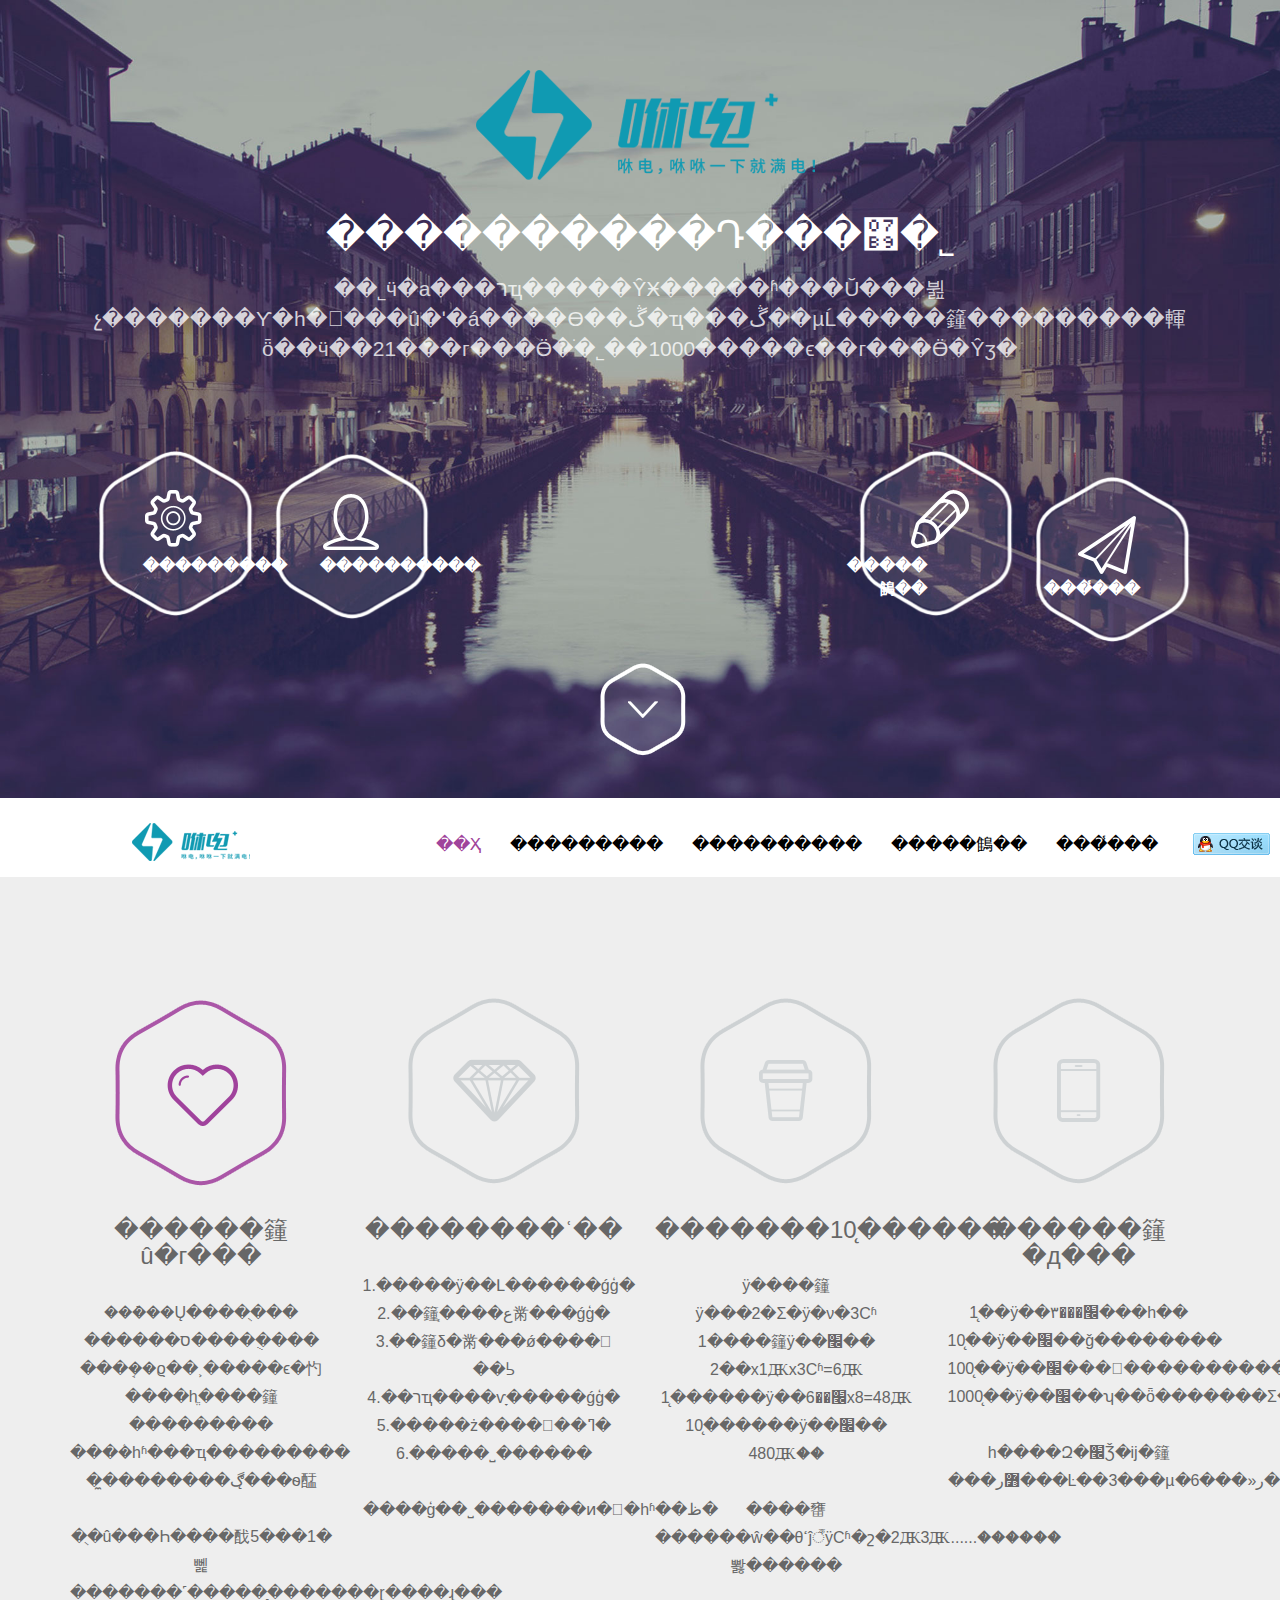
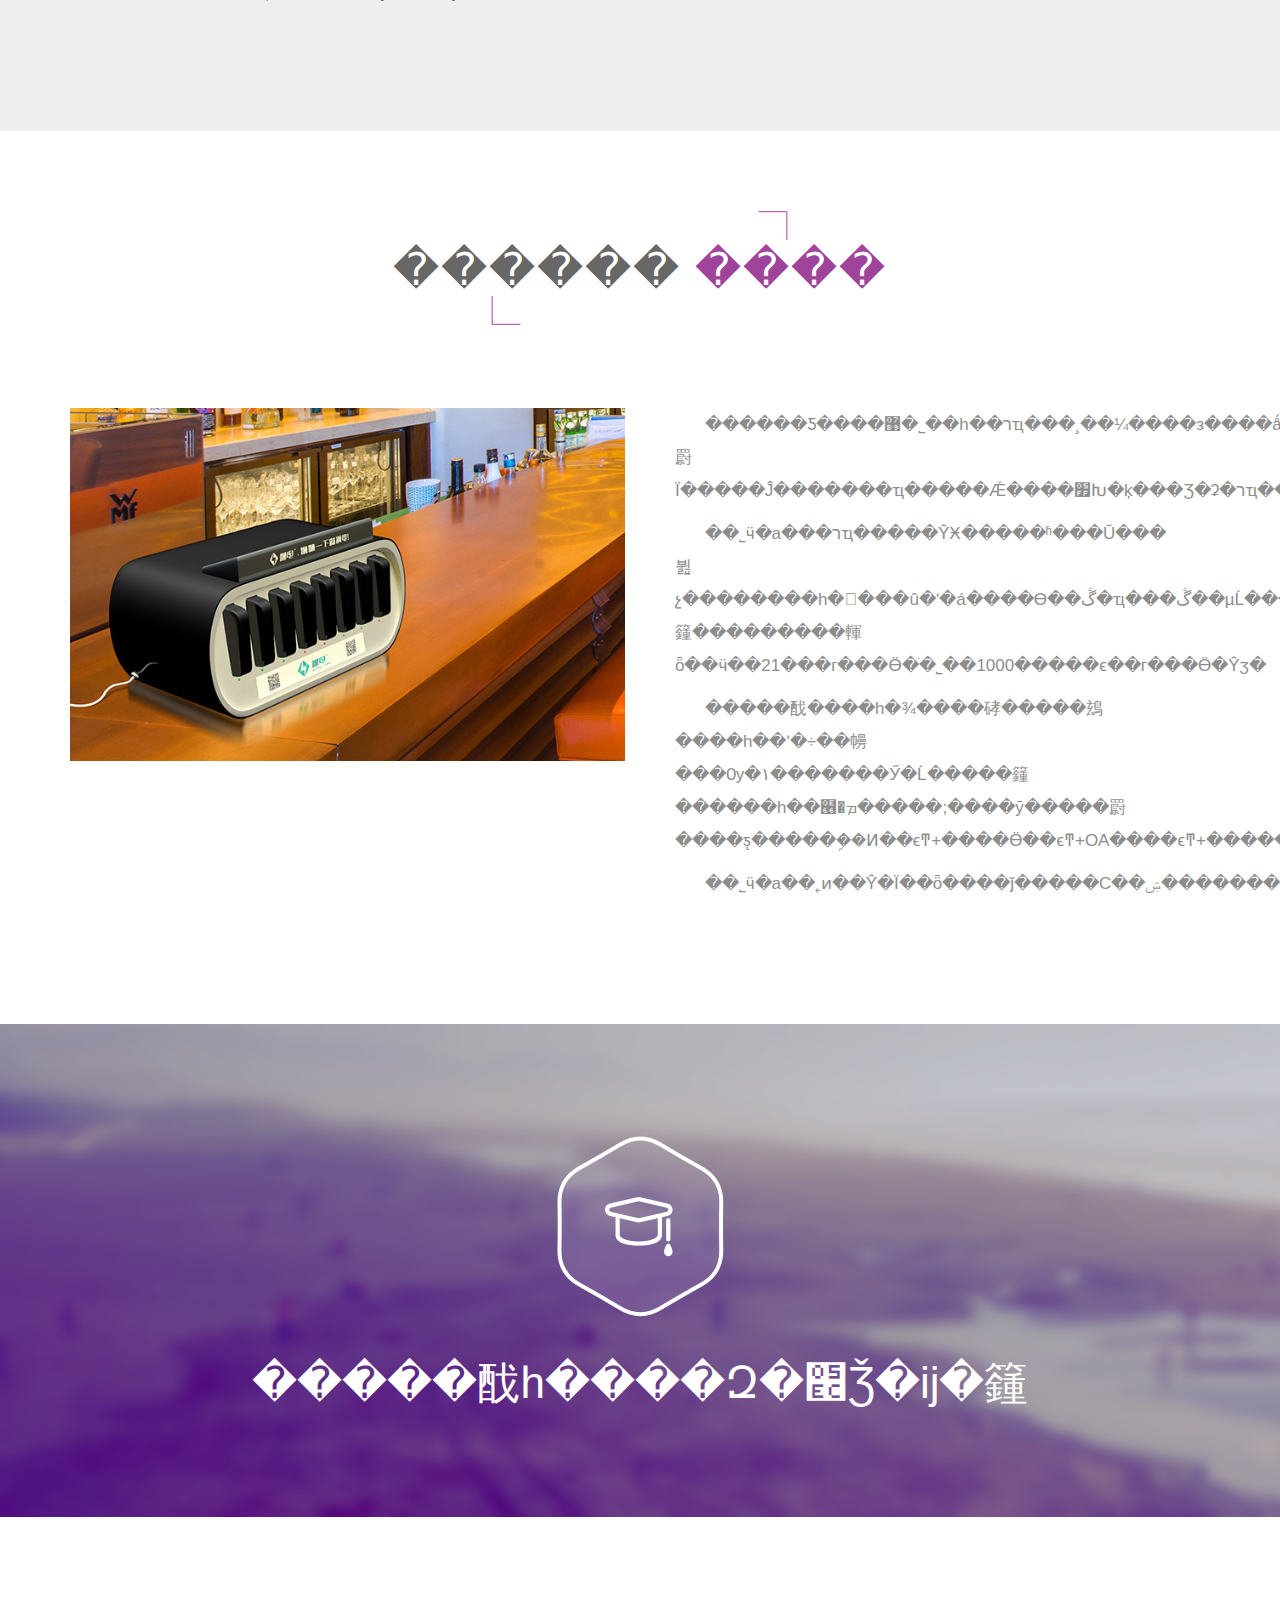
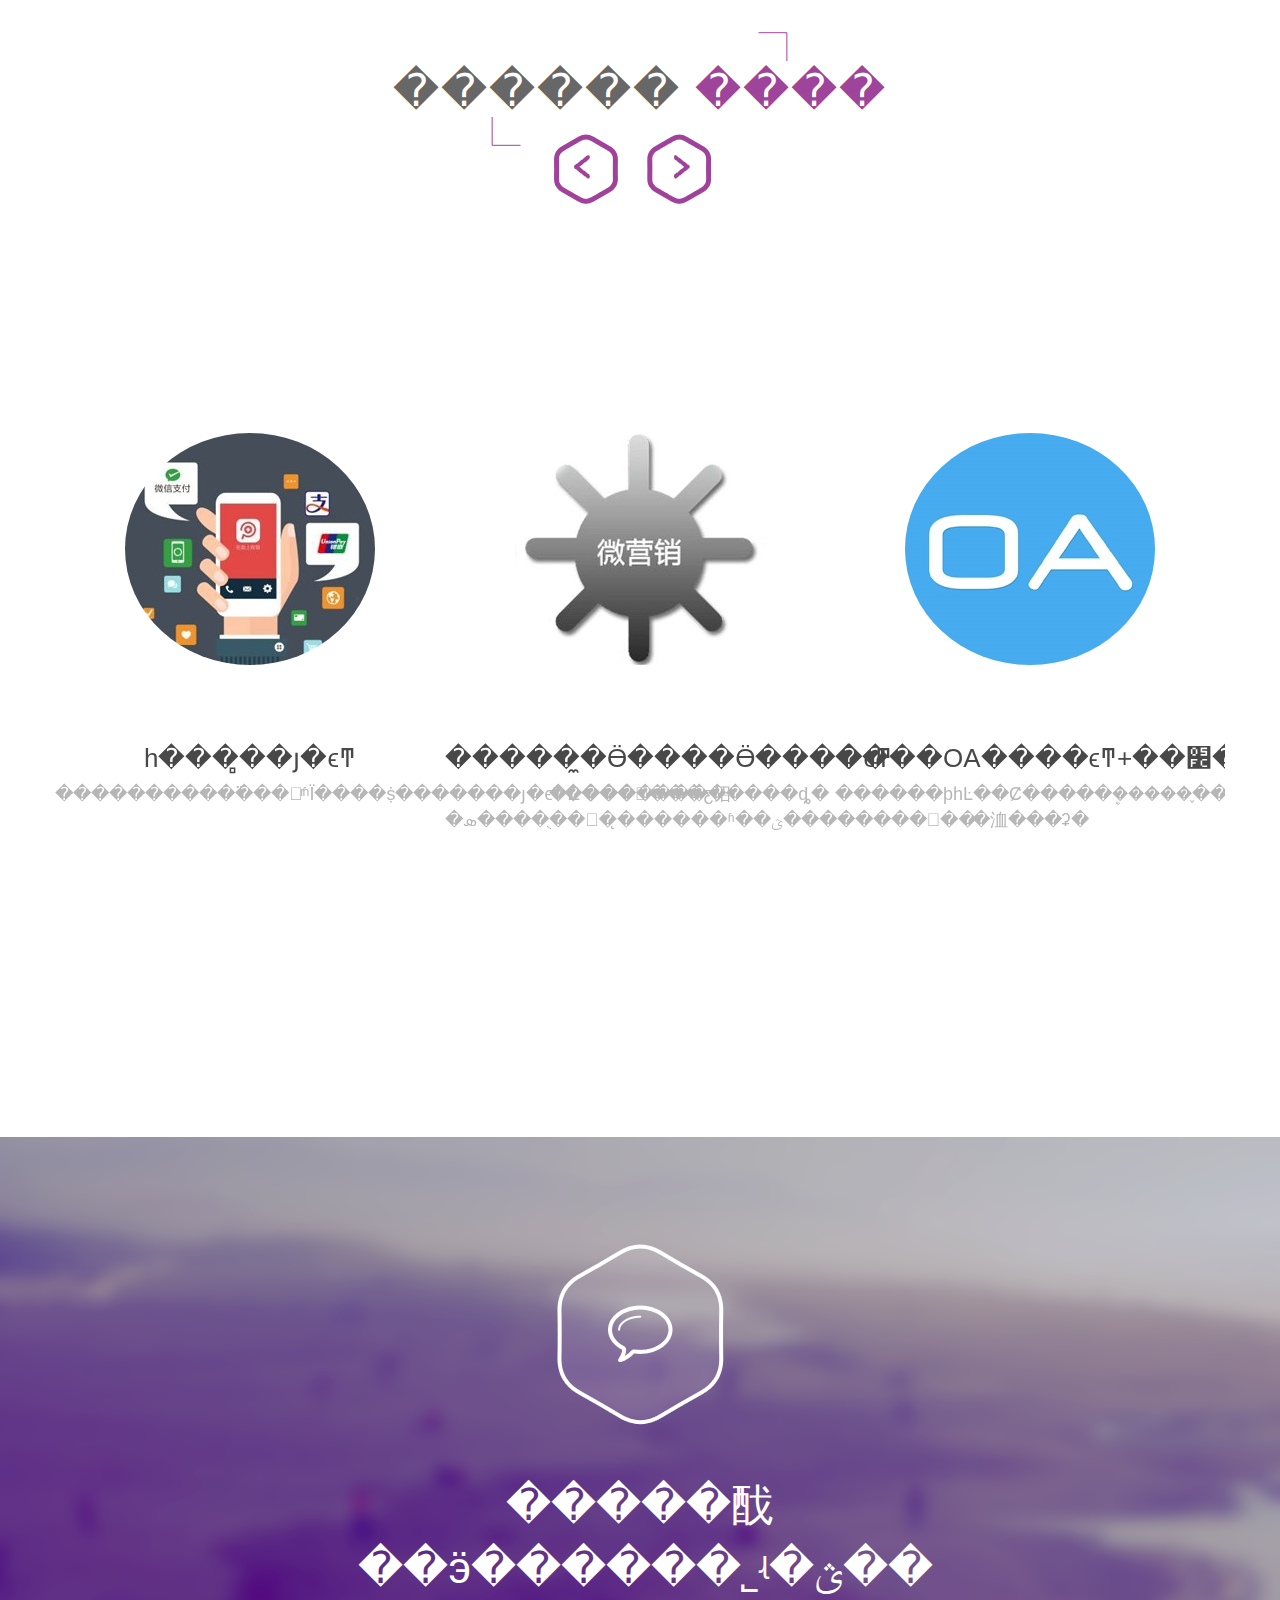
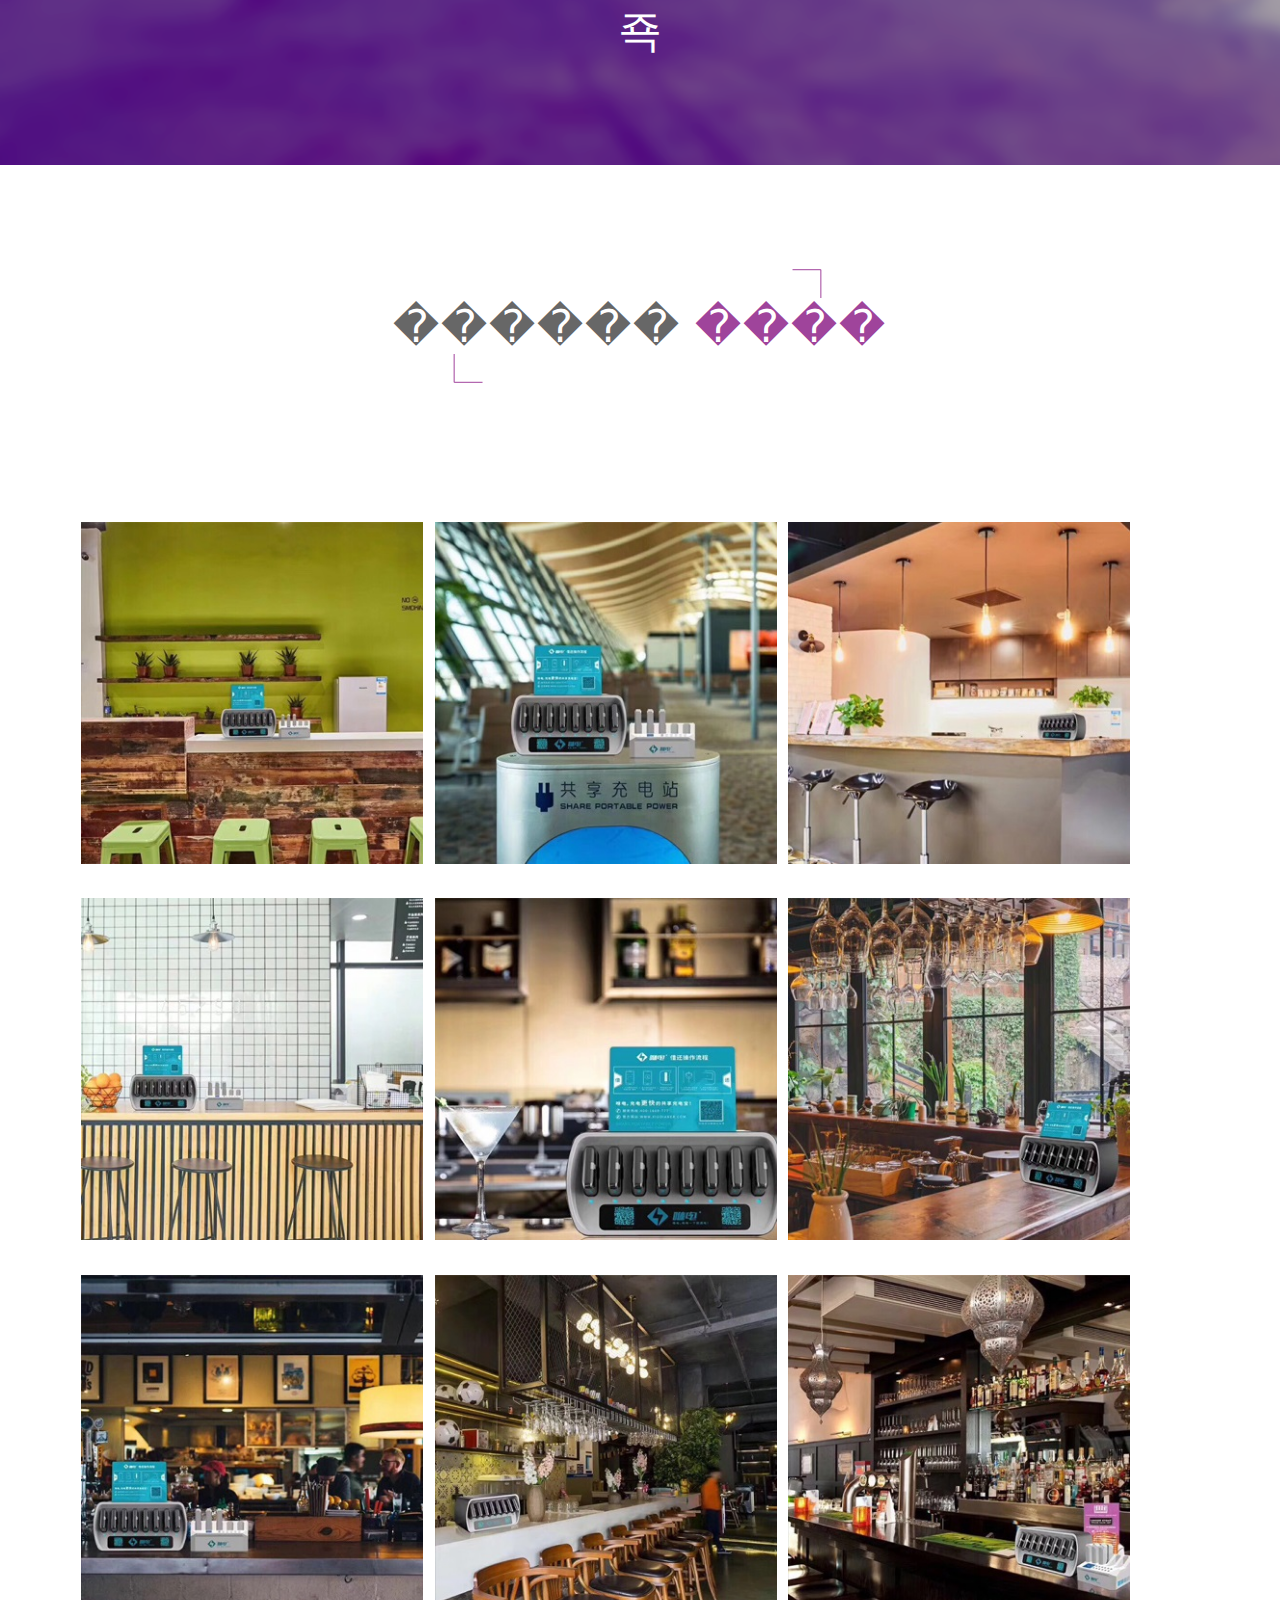
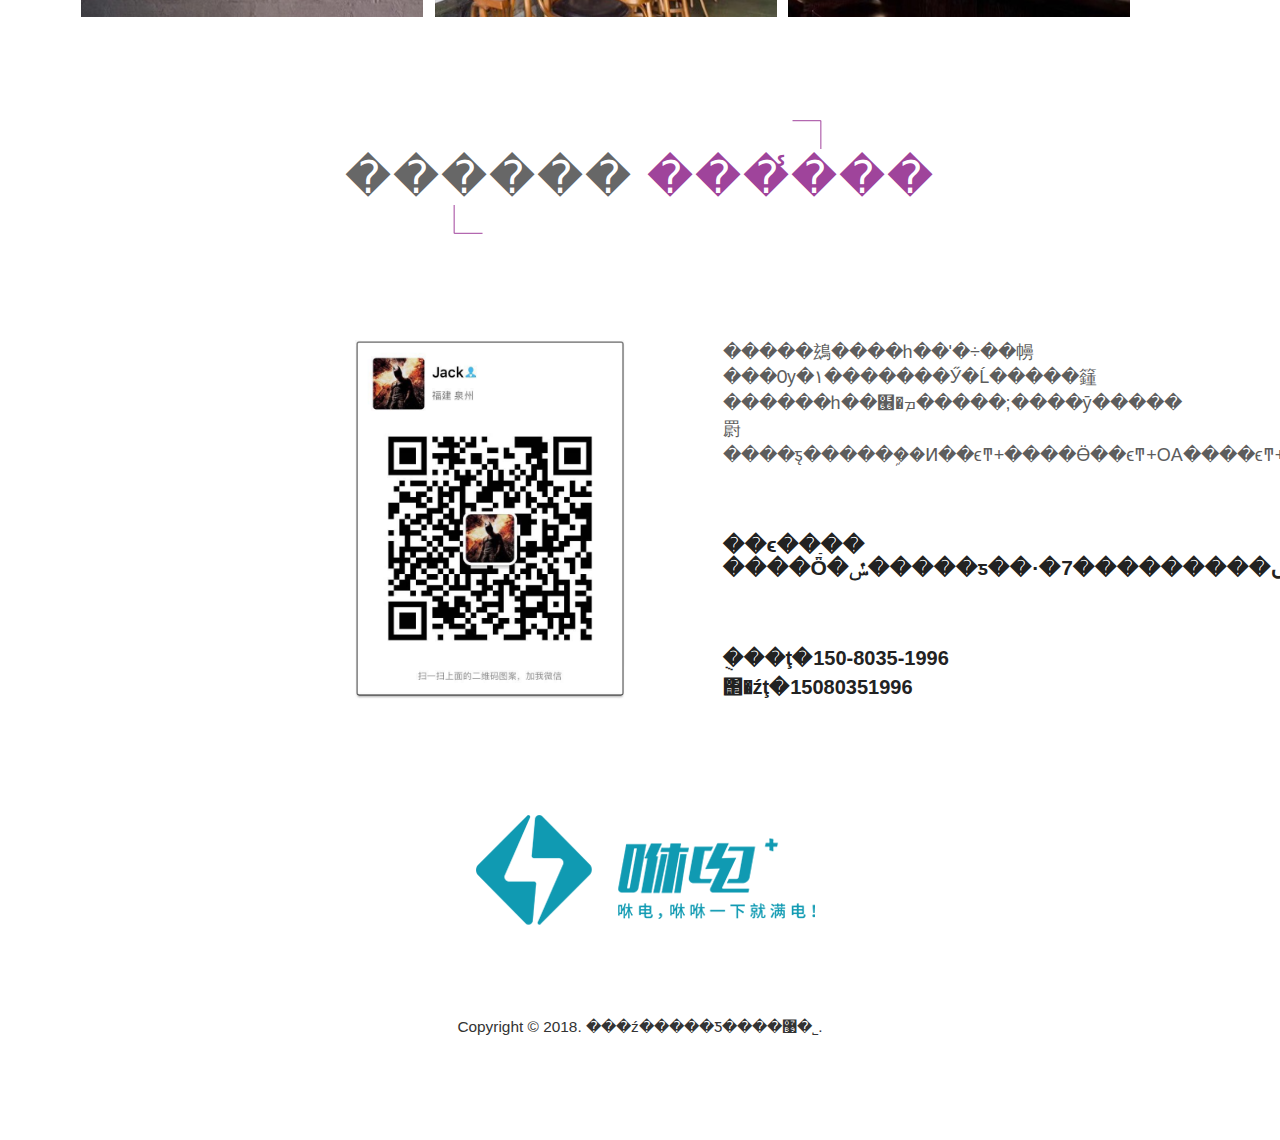
==== index.html @ 2fba4492 "first commit" ====
<html>
<head>
<title>����������Դ���޹�˾</title>
<meta name="keywords" content="����������Դ���޹�˾" />
<meta name="description" content="����������Դ���޹�˾" />
<link href="static/css/style.css" rel="stylesheet" type="text/css" media="all" />
<link href="static/css/bootstrap.css" rel="stylesheet" type="text/css" media="all">
<script src="static/js/jquery.min.js"> </script>
<script type="text/javascript" src="static/js/move-top.js"></script>
<script type="text/javascript" src="static/js/easing.js"></script>
<script type="text/javascript">
	jQuery(document).ready(function($) {
		$(".scroll").click(function(event){		
			event.preventDefault();
			$('html,body').animate({scrollTop:$(this.hash).offset().top},1000);
		});
	});
</script>
</head>
<body>
<div id="home" class="header-top">
	<div class="container">
		<div class="header-logo">
		<a href="#" title="�����乲��"><img src="static/picture/logo.png" alt="�����乲��"/></a>
		</div>
		<div class="header-sub-text">
		<h2>����������Դ���޹�˾</h2>
		<p>��˾ӵ�а���רҵ�����ŶӾ�����ʱ���Ŭ���뷢չ�������Ƴ�һ����û�ʹ�á����ϴ��ڴ�ҵ���ڴ��µĹ�����籦���������䡣ȫ��ӵ��21���г���Ӫ�ֹ�˾��1000�����ϵ��г���Ӫ�Ŷӡ�</p>
		</div>
		<div class="header-bottom-grids">
			<div class="col-md-6 left-grid text-left">
					<div class="about-nav">
						<a class="scroll" href="#xiudian_jieshao" title="�����乲��"><span class="nav-icon"> </span><label>���������</label></a>
					</div>
					<div class="about-nav1">
						<a class="scroll" href="#xiudian_youshi" title="����������"><span class="nav-icon1"> </span><label>����������</label></a>
					</div>
					<div class="clearfix"> </div>				
			</div>
			<div class="col-md-6 right-grid text-right">
					<div class="about-nav2">
						<a class="scroll" href="#xiudian_changjing" title="�����䳡��"><span class="nav-icon2"> </span><label>�����䳡��</label></a>
					</div>
					<div class="about-nav3">
						<a class="scroll" href="#contact" title="���������̾���"><span class="nav-icon3"> </span><label>���̾���</label></a>
					</div>
					<div class="clearfix"> </div>
			</div>
			<div class="clearfix"> </div>
		</div>
		<div class="arrow-grid">
			<div class="arrow">
				<a class="scroll" href="#header-nav" title="�����乲��-����ͼ��"><span> </span></a>
			</div>
		</div>
	</div>
</div>
<div id="header-nav" class="header-nav">
	 <div class="top-nav">
		 <nav>
		 <div class="logo">
			<a href="#" title="�����乲��"><img src="static/picture/logo2.png" alt="�����乲��" /></a>
		 </div>
			<span class="menu"></span>
			<ul>
				<li class="active"><a class="scroll" href="#home" title="�����乲��">��ҳ</a></li>
				<li><a class="scroll" href="#xiudian_jieshao" title="���������">���������</a></li>					
				<li><a class="scroll" href="#xiudian_youshi" title="����������">����������</a></li>
				<li><a class="scroll" href="#xiudian_changjing" title="�����䳡��">�����䳡��</a></li>
				<li class="contact"><a class="scroll" href="#contact" title="���������̾���">���̾���</a></li>
				<li class="contact" style="float:right;position:absolute;right:10px;"><a target="_blank" href="http://wpa.qq.com/msgrd?v=3&uin=979594976&site=qq&menu=yes"><img border="0" src="static/picture/qq.png" alt="���˺�����" title="���˺�����"/></a></li>
				<div class="clearfix"> </div>
			</ul>
		 </nav>
	 </div>
	 <script>
	 $("span.menu").click(function(){
	 $(".top-nav ul").slideToggle("slow" , function(){
	 });
	 });
	 </script>
	<script src="static/js/myscript.js"> </script>
</div>
<div class="content">
	<div class="container">
		<div class="row">
			<div class="col-md-3 content-top-grid">					
				<sub> </sub>
				<h3>������籦û�г���</h3>
				<p>���ܳ��Ų����ֻ���<br />
������ס�����ֻ���<br />
���ܱ��ϱ��˲�����ϵ�㣿<br />
����һֱ����籦���������<br />
���ܵ�һʱ���ҵ���������<br />
�̼��������ڰ�̨��ѳ䣿<br />
<br />
�ֻ�û���Һ����䣬5���1�뻹�������˹�����ָ�������ɽ����ɻ���</p>
			</div>
			<div class="col-md-3 content-top-grid">					
				<span> </span>
				<h3>��������ʿ��</h3>
				<p>1.�����ÿ��Լ������ǵģ�<br />
2.��籦֧����ع黹���ǵģ�<br />
3.��籦δ�黹���ǿ����𣿲��ᣡ<br />
4.��רҵ����ѵָ�����ǵģ�<br />
5.�����ż����𣿲��ߣ�<br />
6.�����˽������<br /><br />
����ģ��˽�������ͷ�񣬵�һʱ��ظ�</p>
			</div>
			<div class="col-md-3 content-top-grid">					
				<small> </small>
				<h3>�������10̨������</h3>
				<p>ÿ����籦ÿ���2�Σ�ÿ�ν�3Сʱ<br />
1����籦ÿ��׬��<br />2��x1Ԫx3Сʱ=6Ԫ<br />
1̨������ÿ��׬��6x8=48Ԫ<br />
10̨������ÿ��׬��<br />480Ԫ��<br />
<br />
����㽫������ŵ��θߵĵ꣬ÿСʱ�շ�2Ԫ3Ԫ......������뽫������</p>
			</div>
			<div class="col-md-3 content-top-grid">			
				<big> </big>
				<h3>������籦�д���</h3>
				<p>1̨��ÿ��׬���٣���һ��<br />
10̨��ÿ��׬��ǧ��������<br />
100̨��ÿ��׬���򣬹�����������������ȫ��<br />
1000̨��ÿ��׬��ʮ��ȫ�������Σ�������Ǯ<br />
<br />
һ����Զ�׬Ǯ�ĳ�籦���߻ر���Ŀ��3���µ�6���»ر���
				</p>
			</div>
		</div>
	</div>
</div>
<div id="xiudian_jieshao" class="content-about">
	<div class="container">
		<div class="content-about-text">
			<h2>������ <small>����</small></h2>
			<span> </span>
		</div>
		<div class="row">
			<div class="col-md-6 content-about-grid-left">
				<img src="static/picture/screen1.png" alt="�����乲��">
			</div>
			<div class="col-md-6 content-about-grid-right">
				<p style="text-indent:30px;">������Ƽ����޹�˾��һ��רҵ���¸��¼����з����ǻ۳����罻Ϊ�����Ĵ�������ҵ�����Ǽ����׿Խ�ķ���Ʒ�ʡ�רҵ��ȫ�ļ�������ʵ����Ϊ��ͬȺ����û��ṩ���ø����ʵķ���</p>
				<p style="text-indent:30px;">
				��˾ӵ�а���רҵ�����ŶӾ�����ʱ���Ŭ���뷢չ��������һ����û�ʹ�á����ϴ��ڴ�ҵ���ڴ��µĹ�����籦���������䡣ȫ��ӵ��21���г���Ӫ�ֹ�˾��1000�����ϵ��г���Ӫ�Ŷӡ�</p>
				<p style="text-indent:30px;">
				�����䣬����һ�¾����硣�����䲻����һ��ʹ�÷��㡢���Ѹ�١�������Ӳ�Ĺ�����籦������һ��๦�ܡ�����;����ӯ�����罻����ƽ̨�����ܹ��Ͷ��ϵͳ+����Ӫ��ϵͳ+OA����ϵͳ+����������+���ã�������Ʒ�����г�Ǳ�������з�չͶ��Ǳ����</p>
				<p style="text-indent:30px;">
				��˾ӵ�а��˿ͷ��Ŷ�Ϊ��ȫ����ǰ�����С��ۺ�������Ƶ��ۺ������ϵ�����û�ʹ�÷��ġ���Ͷ���߸����ġ�</p>
			</div>
			<div class="clearfix"> </div>
		</div>
	</div>
	<div class="content-about-bottom">
		<div class="content-about-bottom-text">
			<img src="static/picture/quote.png" alt="�����乲����籦">
			<p>�����䣬һ����Զ�׬Ǯ�ĳ�籦</p>
		</div>
	</div>
</div>
<div id="xiudian_youshi" class="content-team">
	<div class="container">
		<div class="content-team-text">
			<h2>������ <small>����</small></h2>
			<span> </span>
		</div>
		<div class="arrows">
			<div class="left-arrow"> </div>
			<div class="right-arrow"> </div>
			<div class="clearfix"> </div>
		</div>
		<div class="row">
			<script>
			$(document).ready(function() {
			  $("#owl-demo1").owlCarousel({
				items : 3,
				lazyLoad : true,
				autoPlay : true,
				navigation : true,
				navigationText :  true,
				pagination : false,
			  });
			});
			</script>
			<div id="owl-demo1" class="owl-carousel">
				<div class="item">
					<div class="team-left-grid">
						<img src="static/picture/shanghushoudan.jpg" alt="һ���̻��յ�ϵͳ">
						<h2>һ���̻��յ�ϵͳ</h2>
						<p>�����������߳���ͬʱΪ����ṩ�������յ�ϵͳ�������������ȡ�</p>
					</div>
				</div>
				<div class="item">
					<div class="team-left-grid">
						<img src="static/picture/shangjiayingxiao.jpg" alt="�����̼�Ӫ����Ӫ����ϵͳ">
						<h2>�����̼�Ӫ����Ӫ����ϵͳ</h2>
						<p>�Զ������ƹ㹦�ܣ����ֻ��򿪺�̨������ʱ��ؿ����������</p>
					</div>
				</div>
				<div class="item">
					<div class="team-left-grid">
						<img src="static/picture/oa_ad.jpg" alt="����OA����ϵͳ+��׼���">
						<h2>����OA����ϵͳ+��׼���</h2>
						<p>������ϸһĿ��Ȼ�����ܷ�����֢��ҩ���ٹ������ĵ��̣������ݾ�׼���Ͷ����߹�洫���ʡ�</p>
					</div>
				</div>
				<div class="item">
					<div class="team-left-grid">
						<img src="static/picture/rentigongxue.jpg" alt="�ġ����幤ѧ���">
						<h2>�ġ����幤ѧ���</h2>
						<p>����ʱ�У�׷��ǰ�ؿƼ����м��ָУ�ʵ����������������ϡ�</p>
					</div>
				</div>
				<div class="item">
					<div class="team-left-grid">
						<img src="static/picture/suijiesuihuan.jpg" alt="�塢����滹">
						<h2>�塢����滹</h2>
						<p>�����䣬����ݵĹ�����籦�� ֧����ؽ軹������</p>
					</div>
				</div>
				<div class="item">
					<div class="team-left-grid">
						<img src="static/picture/anquankekao.jpg" alt="������ذ�ȫ�ɿ�">
						<h2>������ذ�ȫ�ɿ�</h2>
						<p>רҵ�ѿ�רҵ���ԣ���ذ�ȫ�ɿ���ʹ����ȼ���ϸ���ȫ��</p>
					</div>
				</div>
				<div class="item">
					<div class="team-left-grid">
						<img src="static/picture/chongdiangengkuai.jpg" alt="�ߡ�������Ĺ�����籦">
						<h2>�ߡ�������Ĺ�����籦</h2>
						<p>���ɶ��ֱ�׼���Э�飨QC/PD2.0&3.0��FCP��AFC��SFCP��MTK PE+ 1.1&2.0 ��)��</p>
					</div>
				</div>
				<div class="item">
					<div class="team-left-grid">
						<img src="static/picture/4gnet.jpg" alt="�ˡ�����4G���磬�ܾ��ӳ�">
						<h2>�ˡ�����4G���磬�ܾ��ӳ�</h2>
						<p>���ǲ���4G���磬��Դ����ʹ��2G���磬���糬ʱ�ʸߣ��豸���׶��ߣ�������4G���磬�豸�����ʺ��������ݴ����ʸߡ�</p>
					</div>
				</div>
				<div class="item">
					<div class="team-left-grid">
						<img src="static/picture/zijinanquan.jpg" alt="�š��ʽ�ȫ�����ĳ��">
						<h2>�š��ʽ�ȫ�����ĳ��</h2>
						<p>���ܼ�ʱϵͳ�ܾ��ͻ����̻��������ף�����û����顣</p>
					</div>
				</div>
				<div class="item">
					<div class="team-left-grid">
						<img src="static/picture/zhuliuchongdiantou.jpg" alt="ʮ��֧���ֻ��������ͷ">
						<h2>ʮ��֧���ֻ��������ͷ</h2>
						<p>����߷���ʹ���ʸߣ����ã������׻��� ֧��ƻ������׿��Type-c��</p>
					</div>
				</div>
				<div class="item">
					<div class="team-left-grid">
						<img src="static/picture/dulijishuzhichi.jpg" alt="ʮһ����������֧��">
						<h2>ʮһ����������֧��</h2>
						<p>������ȫ����֪ʶ��Ȩ���豸�ṹ����ؽṹ�Ͳ�λ��ƶ�������ƣ��Ѿ��걨ר����</p>
					</div>
				</div>
				<div class="item">
					<div class="team-left-grid">
						<img src="static/picture/suoyouchangjing.jpg" alt="ʮ����֧�����г���Ӧ��">
						<h2>ʮ����֧�����г���Ӧ��</h2>
						<p>�ͷ����������ưɣ��������̳���KTV����ӰԺ��������</p>
					</div>
				</div>
			</div>
		</div>
	</div>
</div>
<div>
	<div class="content-about-bottom">
		<div class="content-services-bottom-text">
			<img src="static/picture/service.png" alt="�����乲��">
			<p class="bottom-text">�����䣬��ӭ������˾ʵ�ؿ��죡</p>
		</div>
	</div>
</div>
<link href="static/css/owl.carousel.css" rel="stylesheet">
<script src="static/js/owl.carousel.js"></script>
<script>
$(document).ready(function() {
  $("#owl-demo").owlCarousel({
	items : 1,
	lazyLoad : true,
	autoPlay : true,
	navigation : false,
	navigationText :  false,
	pagination : true,
  });
});
</script>
<div class="container">			
	<div id="xiudian_changjing" class="portfolio">
		<div class="port-text">
		<h2>������ <small>����</small></h2>
		<span class="folio"> </span>
		</div>
		<div  class="section" id="section-3">
			<div id="portfoliolist">
				<div class="portfolio card mix_all" data-cat="card" style="display: inline-block; opacity: 1;">
					<div class="portfolio-wrapper wow bounceIn" data-wow-delay="0.4s">		
						<a href="#" class="b-link-stripe b-animate-go  thickbox play-icon popup-with-zoom-anim" title="�����乲��">
						 <img src="static/picture/t1.jpg" class="img-responsive" alt="�����䳡��" /></a>
					</div>
				</div>				
				<div class="portfolio app mix_all" data-cat="app" style="display: inline-block; opacity: 1;">
					<div class="portfolio-wrapper wow bounceIn" data-wow-delay="0.4s">		
						<a href="#" class="b-link-stripe b-animate-go  thickbox play-icon popup-with-zoom-anim" title="�����乲��">
						 <img src="static/picture/t2.jpg" class="img-responsive" alt="�����䳡��" /></a>
					</div>
				</div>		
				<div class="portfolio card mix_all" data-cat="card" style="display: inline-block; opacity: 1;">
					<div class="portfolio-wrapper wow bounceIn" data-wow-delay="0.4s">		
						<a href="#" class="b-link-stripe b-animate-go  thickbox play-icon popup-with-zoom-anim" title="�����乲��">
						 <img src="static/picture/t3.jpg" class="img-responsive" alt="�����䳡��" /></a>
					</div>
				</div>				
				<div class="portfolio icon mix_all" data-cat="icon" style="display: inline-block; opacity: 1;">
					<div class="portfolio-wrapper wow bounceIn" data-wow-delay="0.4s">		
						<a href="#" class="b-link-stripe b-animate-go  thickbox play-icon popup-with-zoom-anim" title="�����乲��">
						 <img src="static/picture/t4.jpg" class="img-responsive" alt="�����䳡��" /></a>
					</div>
				</div>	
				<div class="portfolio card mix_all" data-cat="card" style="display: inline-block; opacity: 1;">
					<div class="portfolio-wrapper wow bounceIn" data-wow-delay="0.4s">		
						<a href="#" class="b-link-stripe b-animate-go  thickbox play-icon popup-with-zoom-anim" title="�����乲��">
						 <img src="static/picture/t5.jpg" class="img-responsive" alt="�����䳡��" /></a>
					</div>
				</div>			
				<div class="portfolio fun mix_all" data-cat="fun" style="display: inline-block; opacity: 1;">
					<div class="portfolio-wrapper wow bounceIn" data-wow-delay="0.4s">		
						<a href="#" class="b-link-stripe b-animate-go  thickbox play-icon popup-with-zoom-anim" title="�����乲��">
						 <img src="static/picture/t6.jpg" class="img-responsive" alt="�����䳡��" /></a>
					</div>
			  </div>	
				<div class="portfolio icon mix_all" data-cat="icon" style="display: inline-block; opacity: 1;">
					<div class="portfolio-wrapper wow bounceIn" data-wow-delay="0.4s">		
						<a href="#" class="b-link-stripe b-animate-go  thickbox play-icon popup-with-zoom-anim" title="�����乲��">
						 <img src="static/picture/t7.jpg" class="img-responsive" alt="�����䳡��" /></a>
					</div>
				</div>	
				<div class="portfolio card mix_all" data-cat="card" style="display: inline-block; opacity: 1;">
					<div class="portfolio-wrapper wow bounceIn" data-wow-delay="0.4s">		
						<a href="#" class="b-link-stripe b-animate-go  thickbox play-icon popup-with-zoom-anim" title="�����乲��">
						 <img src="static/picture/t8.jpg" class="img-responsive" alt="�����䳡��" /></a>
					</div>
				</div>			
				<div class="portfolio fun mix_all" data-cat="fun" style="display: inline-block; opacity: 1;">
					<div class="portfolio-wrapper wow bounceIn" data-wow-delay="0.4s">		
						<a href="#" class="b-link-stripe b-animate-go  thickbox play-icon popup-with-zoom-anim" title="�����乲��">
						 <img src="static/picture/t9.jpg" class="img-responsive" alt="�����䳡��" /></a>
					</div>
			  </div>	
			<div class="clearfix"></div>
		</div>
		</div>
	</div> 
	<script type="text/javascript" src="static/js/jquery.mixitup.min.js"></script>
	<script type="text/javascript">
	$(function () {
		var filterList = {
		init: function () {
				$('#portfoliolist').mixitup({
					targetSelector: '.portfolio',
					filterSelector: '.filter',
					effects: ['fade'],
					easing: 'snap',
				onMixEnd: filterList.hoverEffect()
	});				
	},
		hoverEffect: function () {
		$('#portfoliolist .portfolio').hover(
			function () {
			$(this).find('.label').stop().animate({bottom: 0}, 200, 'easeOutQuad');
			$(this).find('img').stop().animate({top: -30}, 500, 'easeOutQuad');				
			},
					function () {
						$(this).find('.label').stop().animate({bottom: -40}, 200, 'easeInQuad');
						$(this).find('img').stop().animate({top: 0}, 300, 'easeOutQuad');								
			}		
		);				
	}
	};
		filterList.init();
	});	
	</script>
</div>
<div id="contact" id="arrow" class="content-Get-in-touch">
	<div class="container">
		<div class="Get-in-touch-text">
			<h2>������ <small>���̾���</small></h2>
			<span class="portfolio"> </span>
		</div>
		<div class="Get-in-touch-grids">
			<div class="col-md-6">
				<img src="static/picture/keepecru.jpg" width="50%" style="float:right;" alt="���������̾���΢�Ŷ�ά��" />
			</div>
			<div class="col-md-6">
				<div class="Get-in-touch-right-grid">
					<p>�����䲻����һ��ʹ�÷��㡢���Ѹ�١�������Ӳ�Ĺ�����籦������һ��๦�ܡ�����;����ӯ�����罻����ƽ̨�����ܹ��Ͷ��ϵͳ+����Ӫ��ϵͳ+OA����ϵͳ+����������+���ã�������Ʒ�����г�Ǳ�������з�չͶ��Ǳ����</p>
					<h4>��ϵ��ַ��<br />����Ȫ�ݽ�����ƽ��·�ں���������7��</h4>
					<span>�ֻ��ţ�150-8035-1996</span>
					<small>΢�źţ�15080351996</small>
				</div>
			</div>
			<div class="clearfix"> </div>
		</div>
		<div class="content-portfolio">
			<a href="#" title="�����乲��"><img src="static/picture/logo.png" alt="�����乲��"></a>
			<p>Copyright &copy; 2018. ���ź�����Ƽ����޹�˾.</p>
		</div>
	</div>
</div>
<script type="text/javascript">
	$(document).ready(function() {
		$().UItoTop({ easingType: 'easeOutQuart' });
	});
</script>
<a href="#" id="toTop" style="display: block;" title="�����乲��-�ص�����"> <span id="toTopHover" style="opacity: 1;"> </span></a>
</body>
</html>
---- static/css/style.css ----
/*--
	Author: W3layouts
	Author URL: http://w3layouts.com
	License: Creative Commons Attribution 3.0 Unported
	License URL: http://creativecommons.org/licenses/by/3.0/
--*/
body{
	margin:0;
	padding:0;
	font-family: 'Open Sans', sans-serif;
	background:#fff;
}
body a{
	transition:0.5s all;
	-webkit-transition:0.5s all;
	-moz-transition:0.5s all;
	-o-transition:0.5s all;
	-ms-transition:0.5s all;
}
body a:hover{
text-decoration:none;
color:0;
}
p{
	margin:0;
}
ul{
	margin:0;
	padding:0;
	}
.container {
padding:0;
margin:0;
width: 90%
}
/*--- header-top ----*/
.header-logo{
text-align:center;
margin: 5em 0 2.5em 0;
}
.header-top
{
	background:url(../images/bg.jpg) no-repeat 0px 0px;
	background-size:cover;
	-webkit-background-size:cover;
	-moz-background-size:cover;
	-o-background-size:cover;
}
.header-text
{
	text-align:center;
	margin-top: 3%;
}
.header-text h1
{
	color:#FFFFFF;
	font-family: 'Open Sans', sans-serif;
	letter-spacing:2px;
	font-size:60px;
}
.header-text span
{
	color:#9F449B;
	font-size:60px;
}
.header-sub-text
{
	text-align:center;
	margin-bottom: 7%;
}
.header-sub-text h2
{
	font-family: 'Lato', sans-serif;
	font-weight:300;
	color:#FFFFFF;
	font-size: 38px;
}
.header-sub-text p
{
	font-family: 'Lato', sans-serif;
	font-weight: 300;
	font-size: 21px;
	color: rgba(255, 255, 255, 0.79);
	margin-top: 0.8em;
}
.header-sub-text small
{
	display:block;
}
.header-top-grids
{
	text-align:center;
	width: 32%;
	margin: 0 auto;
}
.grid-left
{
	text-align:center;
}
.grid-right
{
	text-align:center;
}
/*--- header-bottom ----*/
.logo
{
	float:left;
	margin: 2% 0 1.2% 10%;
}
.logo h3
{
	font-family: 'Open Sans', sans-serif;
	color:#676767;
}
.logo small
{
	font-family: 'Open Sans', sans-serif;
	color:#9F449B;
	font-size:22px;
}
/*--- sicky Nav---*/
/*---- Fixed Navigation ----*/
.top-nav ul{
	margin:0;
	padding:0;
	background:#fff;
	text-align:center;
}
.top-nav ul li{
	display:inline-block;
	margin-top:2.5em;
}
.top-nav ul li a{
	padding:0 0 0 1.5em;
	display:block;
	text-decoration:none;
	color:#000;
	font-weight:400;
	font-size:1.2em;
	transition:0.5 ease;
	text-transform:uppercase;
}
.top-nav ul li.active a
{
	color:#9F449B;
}
.top-nav ul li a:hover
{
	color:#9F449B;
	text-decoration:none;
	transition:0.5s all;
	-webkit-transition:0.5s all;
	-moz-transition:0.5s all;
	-o-transition:0.5s all;
	-ms-transition:0.5s all;
}
.fixed{
	position: fixed;
	top: 0;
	width: 100%;
	margin: 0 auto;
	z-index: 1;
}
.nav-palceholder{
	margin:0 0 40px 0;
}
.about-nav5,.about-nav4{
	width: 50% !important;
}
.about-nav1,.about-nav,.about-nav3,.about-nav2{
width: 32% !important;
}
.about-nav5,.about-nav4,.about-nav1,.about-nav,.about-nav3,.about-nav2:hover{
cursor:pointer;
}
/*------ about-nav -----*/
.about-nav
{
	width:180px;
	height:180px;
	display:inline-block;
	background:url(../images/bha.png) no-repeat 0px 0px;
}
.about-nav:hover{
	background:url(../images/hoverbg.png) no-repeat 0px 0px;
	transition:0.5s;
	-webkit-transition:0.5s;
	-moz-transition:0.5s;
	-o-transition:0.5s;
	-ms-transition:0.5s;
}
.about-nav span.nav-icon{
	width:67px;
	height:70px;
	display:inline-block;
	background:url(../images/ve.png) no-repeat 0px 0px;
}
.about-nav label,.about-nav1 label{
	color:#FFF;
	display:block;
	font-family: 'Lato', sans-serif;	
	font-size:16px;
	margin-left:3px;
}
.about-nav2 label{
	color:#FFF;
	display:block;
	font-family: 'Lato', sans-serif;	
	font-size:16px;
	margin-right:36%;
}
.about-nav3 label{
	color:#FFF;
	display:block;
	font-family: 'Lato', sans-serif;	
	font-size:16px;
	margin-right:3%;
}
.about-nav label:hover a{
	text-decoration:none;
}
.about-nav a,.about-nav1 a{
	padding-top:3em;
	display:inline-block;
	margin-left:32%;
}
.about-nav3 a{
	padding-top:3em;
	display:inline-block;
	margin-right:32%;
}
.about-nav2 a{
padding-top:3em;
display:inline-block;
margin-right:26%;
}
.about-nav1{
	width:180px;
	height:180px;
	display:inline-block;
	background:url(../images/bha.png) no-repeat 0px 0px;
}
.about-nav1:hover{
	background:url(../images/hoverbg.png) no-repeat 0px 0px;
	transition:0.5s;
	-webkit-transition:0.5s;
	-moz-transition:0.5s;
	-o-transition:0.5s;
	-ms-transition:0.5s;
}
.about-nav1 span.nav-icon1{
	width:67px;
	height:67px;
	display:inline-block;
	background:url(../images/user.png) no-repeat 0px 0px;
}
.about-nav2{
	width:180px;
	height:180px;
	display:inline-block;
	background:url(../images/bha.png) no-repeat 0px 0px;
}
.about-nav2:hover
{
	background:url(../images/hoverbg.png) no-repeat 0px 0px;
	transition:0.5s;
	-webkit-transition:0.5s;
	-moz-transition:0.5s;
	-o-transition:0.5s;
	-ms-transition:0.5s;
}
.about-nav2 span.nav-icon2{
	width:67px;
	height:70px;
	display:inline-block;
	background:url(../images/pen.png) no-repeat 0px 0px;
}
.about-nav3
{
	width:180px;
	height:180px;
	display:inline-block;
	background:url(../images/bha.png) no-repeat 0px 0px;
}
.about-nav3:hover
{
	background:url(../images/hoverbg.png) no-repeat 0px 0px;
	transition:0.5s;
	-webkit-transition:0.5s;
	-moz-transition:0.5s;
	-o-transition:0.5s;
	-ms-transition:0.5s;
}
.about-nav3 span.nav-icon3
{
	width:67px;
	height:67px;
	display:inline-block;
	background:url(../images/paper.png) no-repeat 0px 0px;
}
.about-nav5
{
	width:180px;
	height:180px;
	display:inline-block;
	background:url(../images/portbg.png) no-repeat 0px 0px;
}
.about-nav5 span.nav-icon5
{
	width:67px;
	height:70px;
	display:inline-block;
	background:url(../images/photo.png) no-repeat 0px 0px;
}
.about-nav5 label
{
	color:#FFF;
	display:block;
	font-family: 'Lato', sans-serif;	
	font-size:16px;
}
.about-nav5 a
{
	padding-top:3em;
	display:inline-block;
}
.about-nav4
{
	width:180px;
	height:180px;
	display:inline-block;
	background:url(../images/bha.png) no-repeat 0px 0px;
}
.about-nav4:hover
{	
	background:url(../images/hoverbg.png) no-repeat 0px 0px;
	transition:0.5s;
	-webkit-transition:0.5s;
	-moz-transition:0.5s;
	-o-transition:0.5s;
	-ms-transition:0.5s;
}
.about-nav4 span.nav-icon4
{
	width:67px;
	height:70px;
	display:inline-block;
	background:url(../images/bobble.png) no-repeat 0px 0px;
}
.about-nav4 label
{
	color:#FFF;
	display:block;
	font-family: 'Lato', sans-serif;	
	font-size:16px;
}
.about-nav4 a
{
	padding-top:3em;
	display:inline-block;
}
.arrow-grid
{
	width:10%;
	margin:0 auto;
}
.arrow a
{
	width:120px;
	height:120px;
	margin-bottom: 25%;
	display:inline-block;
	background:url(../images/arrow.png) no-repeat 0px 0px;
}
.arrow a:hover
{
	background:url(../images/arrow1.png) no-repeat 0px 0px;
	transition:0.5s;
	-webkit-transition:0.5s;
	-moz-transition:0.5s;
	-o-transition:0.5s;
	-ms-transition:0.5s;
}

/*--- content ----*/
.content
{
	background:#EEEEEE;
}
.row 
{
	margin:10% 0;
	position:relative;
}
.content-top-grid
{
	text-align:center;
	font-family: 'Lato', sans-serif;
	color:#676767;
}
.content-top-grid sub
{
	width:200px;
	height:200px;
	display:inline-block;
	background:url(../images/1.png) no-repeat 0px 0px;
}
.content-top-grid:hover span
{
	background:url(../images/2hr.png) no-repeat 0px 0px;
}
.content-top-grid span
{
	background:url(../images/2.png) no-repeat 0px 0px;
	width:200px;
	height:200px;
	display:inline-block;
	transition:0.5s;
	-webkit-transition:0.5s;
	-moz-transition:0.5s;
	-o-transition:0.5s;
	-ms-transition:0.5s;
}
.content-top-grid small
{
	background:url(../images/3.png) no-repeat 0px 0px;
	width:200px;
	height:200px;
	display:inline-block;
	top:0%;
	right:16%;
	transition:0.5s;
	-webkit-transition:0.5s;
	-moz-transition:0.5s;
	-o-transition:0.5s;
	-ms-transition:0.5s;
}
.content-top-grid:hover small
{
	background:url(../images/3hr.png) no-repeat 0px 0px;
	transition:0.5s;
	-webkit-transition:0.5s;
	-moz-transition:0.5s;
	-o-transition:0.5s;
	-ms-transition:0.5s;
}
.content-top-grid big
{
	background:url(../images/4.png) no-repeat 0px 0px;
	width:200px;
	height:200px;
	display:inline-block;
	transition:0.5s;
	-webkit-transition:0.5s;
	-moz-transition:0.5s;
	-o-transition:0.5s;
	-ms-transition:0.5s;
}
.content-top-grid:hover big
{
	background:url(../images/4hr.png) no-repeat 0px 0px;
}
.content-top-grid h3
{
	margin-top: 10%;
}
.content-top-grid p
{
	font-size:16px;
	font-weight:400;
	margin-top: 11%;
	line-height: 28px;
}
/*--- content-about ----*/
.content-about-text
{
	position:relative;
}
.content-about h2
{
	text-align:center;
	color:#676767;
	font-family: 'Open Sans', sans-serif;
	letter-spacing:2px;
	font-size:45px;
	margin: 10% 0;
}
.content-about small
{
	color:#9F449B;
	font-size:45px;
}
.content-about span
{
	background:url(../images/aboutbg.png);
	position:absolute;
	width:297px;
	height:114;
	top: -67%;
	right: 37%;
}
.content-about-grid-left img
{
	width:100%;
}
.content-about-grid-right {
padding-left:31px;
}
.content-about-grid-right p
{
	font-family: 'Lato', sans-serif;
	font-size: 17px;
	color: #8D8D8D;
	line-height: 33px;
	width: 92%;
	padding-left:20px;
}
.learn 
{
	margin-top: 17%;
	padding-left:20px;
}
.learn a
{
	background: #A957A5;
	border-bottom: solid 5px #6B2E68;
	border-radius: 7px;
	padding:1em 3em;
	text-align: center;
	font-family: 'Lato', sans-serif;
	font-size: 20px;
	color:#FFFFFF;
}
.learn a:hover
{
	color:#6B2E68;
	text-decoration:none;
	background: transparent;
	border: solid 2px #6B2E68;
	border-top: solid 5px #6B2E68;
	border-radius: 10px;
	padding:1em 3em;
}
.content-about-bottom
{
	background:url(../images/quotebg.png) no-repeat 0px 0px;
	background-size:cover;
}
.content-about-bottom-text
{
	text-align:center;
	padding: 8% 0;
}
.content-about-bottom-text p
{
	font-family: 'Lato', sans-serif;
	font-size: 44px;
	color: #FFFFFF;
	font-weight: 300;
	margin:2% 0 0 0;
}
/*--- content-team ----*/
.content-team-text 
{
	position: relative;
}
.content-team-text h2
{
	text-align: center;
	color: #676767;
	font-family: 'Open Sans', sans-serif;
	letter-spacing: 2px;
	font-size: 45px;
	margin: 13% 0;
}
.content-team small 
{
	color: #9F449B;
	font-size: 45px;
}
.content-team span 
{
	background: url(../images/aboutbg.png);
	position: absolute;
	width: 297px;
	height: 114;
	top: -67%;
	right: 37%;
}
.owl-theme .owl-controls .owl-buttons div{
	color: #FFF;
	display: inline-block;
	zoom: 1;
	margin: 5px;
	padding: 3px 10px;
	font-size: 12px;
	width: 72px;
	height: 72px;
}
.owl-next{
	background: url(../images/right.png) no-repeat 1px 0px;
	position: absolute;
	right: 46%;
	top: -57%;
	left:50%;
}
.owl-prev{
	background: url(../images/left.png) no-repeat 3px 0px;
	position: absolute;
	right: 51%;
	top: -57%;
}
.team-left-grid
{
	text-align:center;
	position:relative;
}
.team-left-grid img
{
	border-radius:50%;
	margin-bottom: 15%;
}
.team-left-grid h2
{
	color:#484848;
	font-family: 'Lato', sans-serif;
	font-size: 26px;
}
.team-left-grid p
{
	color:#B6B6B6;
	font-family: 'Lato', sans-serif;
	font-weight:400;
	font-size:18px;		
	margin-bottom: 7%;
}
/*--- team-icons ----*/
.team-icon-grid
{
	text-align:center;
	width: 34%;
	margin: 0 auto;
}
.f-icon
{
	text-align:center;
	width:48px;
	height:47px;
	display:inline-block;
	background:url(../images/f.png) no-repeat 0px 0px;
	cursor:pointer;
}
.f-icon:hover
{
	background:url(../images/fhr.png) no-repeat 0px 0px;
	transition:0.5s;
	-webkit-transition:0.5s;
	-moz-transition:0.5s;
	-o-transition:0.5s;
	-ms-transition:0.5s;
}
.g-icon
{
	text-align:center;
	width:48px;
	height:47px;
	display:inline-block;
	background:url(../images/g.png) no-repeat 0px 0px;
	cursor:pointer;
}
.g-icon:hover
{
	background:url(../images/ghr.png) no-repeat 0px 0px;
	transition:0.5s;
	-webkit-transition:0.5s;
	-moz-transition:0.5s;
	-o-transition:0.5s;
	-ms-transition:0.5s;
}
/*--- team-icons ----*/
.team-left-grid span
{
	width: 48px;
	height: 47px;
	background:url(../images/f.png) no-repeat 0px 0px;
	position:absolute;
	top: 107%;
	right: 55%;
}
.team-left-grid span:hover
{
	background:url(../images/fhr.png) no-repeat 0px 0px;
	position:absolute;
	transition:0.4s;
	-webkit-transition:0.4s;
	-moz-transition:0.4s;
	-o-transition:0.4s;
	-ms-transition:0.4s;
}
.team-left-grid small
{
	width: 48px;
	height: 47px;
	background:url(../images/g.png) no-repeat 0px 0px;
	position:absolute;
	top: 107%;
	right: 34%;
}
.team-left-grid small:hover			
{
	background:url(../images/ghr.png) no-repeat 0px 0px;
	position:absolute;
	transition:0.4s;
	-webkit-transition:0.4s;
	-moz-transition:0.4s;
	-o-transition:0.4s;
	-ms-transition:0.4s;
}

/*--- content-skills ----*/
.content-skills {
margin: 0% 0 8% 0;
}
.content-skills-text 
{
	position: relative;
	margin-bottom: 10%;
}
.content-skills-text h2
{
	text-align: center;
	color: #676767;
	font-family: 'Open Sans', sans-serif;
	letter-spacing: 2px;
	font-size: 45px;	
}
.content-skills small 
{
	color: #9F449B;
	font-size: 45px;
}
.content-skills span 
{
	background: url(../images/aboutbg.png);
	position: absolute;
	width: 297px;
	height: 114;
	top: -67%;
	right: 37%;
}
.skills {
text-align: center;
padding: 0 6em;
}
.progressy1,.progressy2,.progressy3,.progressy4{
	width: 95%;
	background:#F0F0F0;
	margin-bottom: 2em;
	}
.progress-head h3{
	float:left;
	font-weight:600;
	margin-bottom: 1em;
	}
.progress-head  p.percent{
	float:right;
	margin: 1em 1em 0 0;
	font-size: 22px;
	font-weight: 400;
	color: #B2B2B2;
	}
.progressy1 p{
background:#9F449B;
width:85%;
height:20px;
}
.progressy2 p{
background:#9F449B;
width:75%;
height:20px;
}
.progressy3 p{
background:#9F449B;
width:67%;
height:20px;
}
.progressy4 p{
background:#9F449B;
width:80%;
height:20px;
}
.content-services-bottom-text 
{
	text-align: center;
	padding: 8% 0;
}
.content-services-bottom-text p.bottom-text 
{
	font-family: 'Lato', sans-serif;
	font-size: 44px;
	color: #FFFFFF;
	font-weight: 300;
	padding-top: 1em;
	width: 44%;
	margin: 0 auto;
}
/*--- content-services ----*/
.content-services 
{
	background: #EEEEEE;
}
.services-grid 
{
	margin: 10% 0;
	text-align: center;
}
.service-grid h2
{
	font-weight:normal;
	font-size:5em;
}
.services-grid p
{	
	font-weight: 400;
	font-size:16px;
}
.image-grid
{
	text-align:center;
}
.image-grid img
{
	border-radius:50%;
	margin: 0 auto;
}
.services-text
{
	text-align:center;
	margin:3% 0;
}
.services-text p
{
	font-family: 'Monda', sans-serif;
	font-weight: 400;
	color:#4B4B4B;
	font-size: 22px;
	width: 65%;
	margin: 0 auto;
}
.services-bottom-text 
{
	text-align:center;
	margin-bottom: 4%;
}
.services-bottom-text p
{
	color:#777777;
	font-family: 'Monda', sans-serif;
	font-weight: 700;
}
.services-bottom 
{
	background: #FFFFFF;
	padding: 2%;
}
/*--- content-portfolio ----*/
*	Strip
/*-----------------------------------------------------------------------------------*/
.b-link-stripe{
	position:relative;
	display:inline-block;
	vertical-align:top;
	font-family: 'Open Sans', sans-serif;
	font-weight: 300;
	overflow:hidden;
}
.b-link-stripe .b-wrapper{
	position: absolute;
	width: 100%;
	height:100%;
	top: 0;
	left: 0;
	text-align: center;
	color: #ffffff;
}
.b-link-stripe .b-wrapper:hover {
	background:rgba(50, 70, 81, 0.71);;
	transition: all 0.5s linear;
	-moz-transition: all 0.5s linear;
	-ms-transition: all 0.5s linear;
	-o-transition: all 0.5s linear;
	-webkit-transition: all 0.5s linear;
}
/*-----------------------------------------------------------------------------------*/
/*--Animation effects---*/
b-animate-go{
	text-decoration:none;
}
.b-animate{
	transition: all 0.5s;
	-moz-transition: all 0.5s;
	-ms-transition: all 0.5s;
	-o-transition: all 0.5s;
	-webkit-transition: all 0.5s;
	visibility: hidden;
	font-size:1.1em;
	font-weight:700;
}
.b-animate img{
	margin-top:33%;
	display: -webkit-inline-box;
}
/* lt-ie9 */
.b-animate-go:hover .b-animate{
	visibility:visible;
}
.b-from-left{
	position:relative;
	left:-100%;
}
.b-animate-go:hover .b-from-left{
	left:0;
}
span.m_4{
	font-size:14px;
	font-weight:400;
}
p.m_5 {
	margin: 2% auto 5%;
	width: 70%;
	color: #283A47;
	font-size: 1.1em;
	font-weight: 600;
	line-height: 1.5em;
	text-align: center;
}
ul#filters {
	padding: 0px;
	text-align: center;
}
#filters {
	margin: 3% 0;
	padding: 0;
	list-style: none;
	text-align: left;
}
#filters li {
	display:inline-block;
		display: -webkit-inline-box;
		display: -moz-inline-box;
		display: -o-inline-box;
		display: -ms-inline-box;
}
#filters li span.active,#filters li span {
	color: #172F41;
	text-decoration: none;
	padding: 0.3em 1.3em;
	display: block;
	border: 1px solid #172F41;
	font-size: 1.15em;
	font-weight: 500;
	cursor: pointer;
	margin: 0 0.3em;
	border-radius: 6px;
}
#filters li span.active{
	color: #fff;
	border: 1px solid #9F449B;
	background: #9F449B;
	border-radius: 6px;
}
#filters li span:hover{
	border: 1px solid #9F449B;
}
 #portfoliolist .portfolio {
	-webkit-box-sizing: border-box;
	-moz-box-sizing: border-box;
	-o-box-sizing: border-box;
	width: 30%;
	display: none;
	float: left;
	overflow: hidden;
	margin: 3% 0 0% 1%;
	padding:0;
}
div#portfoliolist {
	padding: 0;
	margin: 1% 0 0 0;
}	
.portfolio-wrapper {
	overflow:hidden;
	position: relative !important;
	cursor:pointer;
}
.portfolio-wrapper img{
	width:100%;
}
.portfolio img {
	max-width:100%;
	/*--position: relative;--*/
	transition: all 300ms!important;
	-webkit-transition: all 300ms!important;
	-moz-transition: all 300ms!important;
}
.portfolio .label {
	position: absolute;
	width: 100%;
	height:40px;
	bottom:-40px;
}
.portfolio .label-bg {
	background: #22B4B8;
	width: 100%;
	height:100%;
	position: absolute;
	top:0;
	left:0;
}
.portfolio .label-text {
	color:#fff;
	position: relative;
	z-index:500;
	padding:5px 8px;
}
.portfolio .text-category {
	display:block;
	font-size:9px;
	font-size: 12px;
	text-transform:uppercase;
}
/* Self Clearing Goodness */
.container:after { content: "\0020"; display: block; height: 0; clear: both; visibility: hidden; }
.clearfix:before,
.clearfix:after,
.row:before,
.row:after {
  content: '\0020';
  display: block;
  overflow: hidden;
  visibility: hidden;
  width: 0;
  height: 0; }
.row:after,
.clearfix:after {
  clear: both; }
.row,
.clearfix {
  zoom: 1; }

.clear {
  clear: both;
  display: block;
  overflow: hidden;
  visibility: hidden;
  width: 0;
  height: 0;
}
/*----- effects-comman-css------*/
.contenthover{
	padding:1em;
}
.contenthover h3{
	color:#FFF;
}
.contenthover p{
	color:#FFF;
	font-size:0.875em;
	line-height:1.5em;
}
/*-----caption ------*/
.tour-caption {
	display: none;
	top: 0;
	width: 100%;
	position: absolute;
	background: rgba(86, 93, 103, 0.48);
	height: 87.17%;
	text-align: center;
}
.tour-caption span{
	background: url(../images/plus.png) no-repeat;
	width: 100px;
	height: 100px;
	display: block;
	text-align: center;
	position: absolute;
	top: 34%;
	right: 36%;
	background-size: 100%;
}
.portfolio-wrapper {
text-decoration: none;
text-align: center;
}
.portfolio-wrapper h3{
margin:0;
font-size: 17px;
color: #777777;
}
.portfolio-wrapper p{
color:#222222;
margin:0;
font-size:1.6em;
}
.portfolio-wrapper:hover div.tour-caption {
	display: block;
	transition: all 0.3s ease;
	-webkit-transition: all 0.3s ease;
	-moz-transition: all 0.3s ease;
	-o-transition: all 0.3s ease;
}
.tour-caption p{
color:#fff;
font-size: 1.5em;
margin-top: 39%;
}
h6.b-animate.b-from-left.b-delay03 
{
	font-family: 'Open Sans', sans-serif;
	font-weight: 400;
	font-size: 14px;
	color: #CCCCCC;
	margin: 0;
	text-align:center;
	width:100%;
	}
/*--/Animation effects---*/
/*--/top-tours--*/

/*--tour-guides--*/
.guide-caption {
	display: none;
	top: 0;
	width: 95.3%;
	position: absolute;
	background: rgba(101, 178, 229, 0.93);
	height: 86%;
	text-align: center;
}
.guide-caption span{
	background:url('../images/guide-icons2.png') no-repeat 0px 0px;
	display:inline-block;
	margin: 0 0.5em;
	width:57%;
	height: 52px;
	display: block;
	text-align: center;
	position: absolute;
	top: 42%;
	right: 18%;
	background-size: 100%;
}
.image-grid:hover div.guide-caption{
	display: block;
	transition: all 0.3s ease;
	-webkit-transition: all 0.3s ease;
	-moz-transition: all 0.3s ease;
	-o-transition: all 0.3s ease;
}
.port-text
{
	position: relative;
	margin: 12% 0;
}
.port-text h2 
{
	text-align: center;
	color: #676767;
	font-family: 'Open Sans', sans-serif;
	letter-spacing: 2px;
	font-size: 45px;
}
.port-text small 
{
	color: #9F449B;
	font-size: 45px;
}
.port-text span.folio
{
	background: url(../images/portfoliobg.png);
	position: absolute;
	width: 369px;
	height: 114;
	top: -67%;
	right: 34%;
}
.portfolio-buttons
{
	text-align:center;
	width:40%;
	margin:0 auto;
}
.allactive
{
	border: solid 1px #9F449B;
	background: #9F449B;
	font-family: 'Lato', sans-serif;
	font-size: 16px;
	padding: 4%;
	text-align: center;
	border-radius: 6px;
}
.allactive a
{
	color: white;
	text-decoration:none;
}
.allactive a:hover 
{
	color: white;
	text-decoration:none;
}
.all 
{
	background: #FFFFFF;
	font-family: 'Lato', sans-serif;
	font-size: 16px;
	padding: 4%;
	text-align: center;
	border-radius: 6px;
	border: solid 1px #000000;
}
.all:hover a
{
	color: #FFFFFF;
	text-decoration:none;
}
.all:hover
{
	
	border: solid 1px #9F449B;
	background: #9F449B;
	transition: 0.3s all;
	-webkit-transition: 0.3s all;
	-moz-transition: 0.3s all;
	-o-transition: 0.3s all;
	-ms-transition: 0.3s all;
}
.portfolio-images
 {	
	margin: 6% 0;
}
.portfolio-images img
{
	width:100%;
}
.portfolio-images h4
{
	text-align:center;
	color:#222222;
	font-size:25px;
}
.portfolio-images p
{
	text-align:center;
	color:#777777;
	font-size:16px;
}
.content-portfolio form
{
	text-align:center;
}
.watch-more
{
	margin: 0 auto;
	width: 18%;
}
.watch 
{
	text-align: center;
}
.watch a
{
	background: #A957A5;
	border: solid 2px #FFFFFF;
	border-radius: 10px;
	padding: 7% 15%;
	text-align: center;
	font-family: 'Lato', sans-serif;
	font-size: 16px;
	color:#FFFFFF;
}
.watch:hover a
{
	color: #A957A5;
	text-decoration:none;
}
.watch a:hover
{
	border: solid 2px #9F449B;
	background:#FFFFFF;
	transition:0.3s all;
	-webkit-transition:0.3s all;
	-moz-transition:0.3s all;
	-o-transition:0.3s all;
	-ms-transition:0.3s all;
}
/*--- content--Get-in-touch ----*/
.Get-in-touch-text 
{
	position: relative;
	margin: 12% 0;
}
.Get-in-touch-text h2 
{
	text-align: center;
	color: #676767;
	font-family: 'Open Sans', sans-serif;
	letter-spacing: 2px;
	font-size: 45px;
}
.content-Get-in-touch small 
{
	color: #9F449B;
	font-size: 45px;
}
.content-Get-in-touch span.portfolio
{
	background: url(../images/portfoliobg.png);
	position: absolute;
	width: 369px;
	height: 114;
	top: -67%;
	right: 34%;
}
.watchmore{
text-align:center;
margin-top: 5em;
}
.watchmore a{
	background: #A957A5;
	border-bottom: solid 5px #6B2E68;
	border-radius: 10px;
	padding:1em 3em;
	text-align: center;
	font-family: 'Lato', sans-serif;
	font-size: 20px;
	color: rgba(255, 255, 255, 1);
}
.watchmore a:hover{
	color:#6B2E68;
	text-decoration:none;
	background: transparent;
	border: solid 2px #6B2E68;
	border-top: solid 5px #6B2E68;
	border-radius: 10px;
	padding:1em 3em;
}
.Get-in-touch-grids 
{
	margin-bottom: 10%;
}
.Get-in-touch-grids form input[type="text"],.Get-in-touch-grids form textarea 
{
	width:100%;
	padding: 3%;
	color: #5D5D5D;
	border: 1px solid #4E4E4E;
	outline: none;
	font-size: 18px;
	margin-bottom:7%;
	display: block;
}
.Get-in-touch-grids form input[type="text"]:hover,.Get-in-touch-grids form textarea:hover 
{
	border: 1px solid #A957A5;
}
.Get-in-touch-grids form textarea
{
	min-height:300px;
	resize:none;
}
.email
{
	margin-top:3em;
	width:42%;
}
.email a
{
	background: #A957A5;
	border-bottom: solid 5px #6B2E68;
	border-radius: 10px;
	padding:1em 3em;
	text-align: center;
	font-family: 'Lato', sans-serif;
	font-size: 20px;
	color: rgba(255, 255, 255, 1);
}

.email:hover a
{
	color:#6B2E68;
	text-decoration:none;
	background: transparent;
	border: solid 2px #6B2E68;
	border-top: solid 5px #6B2E68;
	border-radius: 10px;
	padding:1em 3em;
}
.Get-in-touch-right-grid 
{
	width: 75%;
	margin: 0 auto;
}
.Get-in-touch-grids p
{
	font-size:18px;
	color: #5D5D5D;
	font-family: 'Lato', sans-serif;
}
.Get-in-touch-grids  h4
{
	color: #222222;
	font-family: 'Lato', sans-serif;
	margin: 16% 0;
	font-size: 21px;
	font-weight: 700;
}
.Get-in-touch-grids span
{
	color: #222222;
	font-size:20px;
	font-family: 'Lato', sans-serif;
	font-weight: 700;
	display: block;
}
.Get-in-touch-grids small
{
	color: #222222;
	font-size:20px;	
	font-family: 'Lato', sans-serif;
	font-weight: 700;
}
.Get-in-touch-icons 
{
	margin-top: 21%;
}
.Get-in-touch-icons a span{
	width:55px;
	height:60px;
	background:url('../images/get-icons.png') no-repeat 0px 0px;
	display:inline-block;
}
.Get-in-touch-icons span.icon1{
	background-position:-6px 0px;
}
.Get-in-touch-icons a span.icon1:hover{
	background-position:-7px -60px;
}
.Get-in-touch-icons a span.icon2{
	background-position:-79px 0px;
}
.Get-in-touch-icons a span.icon2:hover{
	background-position: -80px -60px;
}
.Get-in-touch-icons a span.icon3{
	background-position:-154px 0px
}
.Get-in-touch-icons a span.icon3:hover{
	background-position: -155px -60px;
}
.Get-in-touch-icons  img
{
	margin-right:6%;
}
.content-portfolio {
text-align: center;
padding-bottom: 8%;
}
.content-portfolio p{
font-size:1.1em;
margin-top:8%;
}
.content-portfolio p a{
color:#9F449B;
}
.content-portfolio p a:hover{
color:#646064;
}
/*----- to-top ----*/
#toTop {
	display: none;
	text-decoration: none;
	position: fixed;
	bottom: 14px;
	right: 3%;
	overflow: hidden;
	width: 40px;
	height: 40px;
	border: none;
	text-indent: 100%;
	background: url("../images/to-top1.png") no-repeat 0px 0px;
}
#toTopHover {
	width: 40px;
	height: 40px;
	display: block;
	overflow: hidden;
	float: right;
	opacity: 0;
	-moz-opacity: 0;
	filter: alpha(opacity=0);
}
/*----- responsive-design ------*/
@media (max-width:1024px){
.about-nav5,.about-nav4,.about-nav3,.about-nav2,.about-nav1,.about-nav{
	width: 61% !important;
}
.about-nav1,.about-nav{
margin-left: 14%;
}
.arrow-grid {
width: 20%;
}
.about-nav4 a,.about-nav5 a{
padding-right: 4em;
}
.header-top-grids {
width: 42%;
margin-left: 38%;
}
.logo {
margin: 2% 0 1.2% 4%;
}
.top-nav ul {
padding-left: 34%;
}
.top-nav ul li {
margin-top: 2em;
margin-bottom: 2em;
}
.top-nav ul li a {
padding: 0 0 0 1.5em;
font-size:1.1em;
}
.content-top-grid p {
margin-top: 6%;
line-height: 25px;
width: 98%;
overflow:hidden;
height:55px;
}
.content-about-grid-left img {
width: 85%;
}
.content-about h2 {
margin: 7% 0;
}
.row {
margin: 5% 0px;
}
.about-grid-right{
padding:0;
}
.content-about-grid-right p {
width: 80%;
padding-left: 0px;
line-height:26px;
font-size:15px;
}
.content-team-text h2 {
margin: 9% 0;
}
.owl-prev,.owl-next{
top: -34%;
}
.learn {
margin-top: 6%;
padding-left: 0px;
}
.learn a {
padding: 0.5em 1.5em;
}
.learn a:hover {
padding: 0.5em 1.5em;
}
.team-left-grid img,.team-left-grid p {
margin-bottom: 0%;
}
.team-icon-grid {
width: 13%;
padding-top:1em;
}
.skills-grids {
margin: 10% 0;
}
.skills-grid-first	h3 {
font-size:19px;
padding: 2em 0 0 1.2em;
}
.content-services-bottom-text p.bottom-text {
font-size: 32px;
}
.services-grids h2 {
font-size: 4em;
}
.services-text p {
font-size: 17px;
}
.port-text {
margin: 9% 0;
}
.tour-caption {
height: 85.17%;
}
.Get-in-touch-grids p {
line-height: 27px;
}
.Get-in-touch-grids h4 {
margin: 8% 0;
line-height: 28px;
}
.Get-in-touch-grids form textarea{
min-height:200px;
}
.Get-in-touch-icons {
margin-top: 7%;
}
.email {
width: 53%;
}
}
@media (max-width:768px){
.header-top-grids {
margin-left: 34%;
}
.header-bottom-grids {
width: 100%;
}
.about-nav5, .about-nav4 {
width: 76% !important;
}
.about-nav3, .about-nav2, .about-nav1, .about-nav {
width: 49% !important;
}
.about-nav1,.about-nav {
margin-left: 0%;
}
.header-bottom-grids div.left-grid,.header-bottom-grids div.right-grid {
width:50%;
padding-left:0;
padding-right:0;
}
.left-grid,.right-grid{
float:left;
}
.logo {
margin: 2% 0 1.2% 2%;
}
.top-nav ul {
padding-left: 0%;
}
.top-nav ul li a {
padding: 0 0 0 1em;
font-size: 1em;
}
.content-top-grid {
width: 50%;
float:left;
}
.content-top-grid h3,.content-top-grid p {
margin-top: 2%;
}
.content-about-grid-left {
text-align: center;
}
.content-about-grid-right p {
width: 93%;
margin: 1em 0 0 1em;
}
.learn {
text-align: center;
}
.content-about-bottom-text p {
font-size: 30px;
}
.content-team span {
right: 30%;
}
.owl-prev, .owl-next {
top: -12%;
}
.f-icon {
width: 80px;
}
.team-icon-grid {
width: 46%;
}
.team-left-grid span {
top: 112%;
}
.content-skills span {
right: 31%;
}
.progress-head h3 {
margin-top: 1.3em;
margin-bottom: 0em;
font-size:20px;
}
.progressy1, .progressy2, .progressy3, .progressy4 {
margin-bottom: 1em;
}
.progress-head p.percent {
margin: 1em 1em 0.5em 0;
}
.content-services-bottom-text {
padding: 5% 0;
}
.content-services-bottom-text p.bottom-text {
font-size: 27px;
width: 74%;
}
.services-grids {
margin: 4% 0;
text-align:left;
}
.service-grid{
float:left;
width:23%;
}
.service-grid h2 {
margin-left: 48px;
}
.service-grid p{
margin: 0px 0 0 50px;
}
.services-text p {
font-size: 14px;
width:100%;
}
.tour-caption {
height: 83.17%;
}
.tour-caption span {
top: 28%;
right: 22%;
}
.port-text span.folio {
right: 27%;
}
.portfolio-wrapper p {
font-size: 1.2em;
}
.Get-in-touch-text {
margin: 16% 0 9% 0;
}
.content-Get-in-touch span.portfolio {
top: -67%;
right: 27%;
}
.Get-in-touch-grids form input[type="text"], .Get-in-touch-grids form textarea {
padding: 2%;
font-size: 15px;
margin-bottom: 4%;
}
.email {
width: 100%;
text-align: center;
margin-bottom: 7%;
}
.Get-in-touch-right-grid {
width: 100%;
}
.Get-in-touch-grids {
margin-bottom: 6%;
}
.Get-in-touch-grids h4 {
margin: 2% 0;
font-size: 19px;
}
.Get-in-touch-icons {
margin-top: 4%;
text-align: center;
}
}
@media (max-width:640px){
.header-logo img {
width: 50%;
}
.header-logo {
margin: 2em 0 0em 0;
}
.header-sub-text h2 {
font-size: 24px;
}
.header-sub-text p {
font-size: 18px;
}
.header-top-grids {
margin-left: 17%;
width: 65%;
}
.about-nav5, .about-nav4 {
width: 49% !important;
}
.about-nav4 a, .about-nav5 a {
margin-left: 3em;
}
.header-bottom-grids div.left-grid, .header-bottom-grids div.right-grid {
width: 66%;
margin-left: 17%;
}
.top-nav span.menu{
	display:none;
}
.top-nav span.menu:before{
	content:url("/xiudian/m5/icon.png") no-repeat 0px 0px;
	cursor:pointer;	
	text-align: right;
	width:100%;
}
.top-nav{
	float:none;
}
.top-nav ul li{
	display:block;
	float:none;
	margin: 0em;
}
.top-nav ul li a{
	padding:0.5em;
	border-bottom:1px solid #999;
	color:#000;
	background: rgba(159, 68, 155, 0.24);
	text-align: center;
}
.top-nav ul{
	display:none;
	background:rgba(255, 255, 255, 0.44);
	width:95%;
}
.top-nav span.menu{
	display: block;
	width:100%;
	text-align: right;
	position:relative;
	padding:1em;
}
.fixed div.logo{
display:none;
}
.content-about span {
right: 26%;
}
.content-about h2 {
margin: 13% 0 16% 0;
}
.content-about-grid-left img {
width: 71%;
}
.content-about-grid-right p {
width: 98%;
overflow: hidden;
height: 45px;
}	
.content-about-bottom-text p {
font-size: 24px;
}
.content-team span {
right: 23%;
}
.owl-prev, .owl-next {
top: -6%;
}
.content-skills {
margin: 6% 0 8% 0;
}
.content-skills span {
right: 22%;
}
.progressy1, .progressy2, .progressy3, .progressy4 {
margin-bottom: 0em;
}
.progress-head p.percent {
margin: 1em 1em 0em 0;
}
.content-services-bottom-text p.bottom-text {
font-size: 24px;
width: 79%;
}
.service-grid h2,.service-grid p  {
margin-left: 0px;
}
.service-grid p  {
font-size: 1.3em;
}
.service-grid {
width: 25%;
font-size: 12px;
}
.services-text p {
font-size: 13px;
}
.port-text span.folio {
right: 17%;
}
#filters {
margin: 15% 0 4% 0;
}
.tour-caption {
height: 82.17%;
}
.tour-caption span {
width: 56px;
top: 34%;
right: 36%;
}
.portfolio-wrapper p {
font-size: 1em;
}
.portfolio-wrapper h3 {
font-size: 14px;
}
.watchmore {
margin-top: 3em;
}
.watchmore a {
font-size: 15px;
}
.content-Get-in-touch span.portfolio {
right: 17%;
}
.Get-in-touch-grids form{
width:100%;
}
.Get-in-touch-grids form input[type="text"]{
width: 47%;
font-size: 14px;
margin-bottom:5%;
float:left;
}
.Get-in-touch-grids form textarea {
width:100%;
min-height: 148px;
font-size:14px;
margin-bottom:5%;
float:left;
}
.Get-in-touch-grids form input[type="text"]:nth-child(2){
margin-left:2%;
}
.email {
margin-top: 1em;
}
.email a {
font-size: 16px;
}
.Get-in-touch-grids p {
line-height: 23px;
font-size: 17px;
overflow: hidden;
height: 49px;
}
}
@media (max-width:480px){
.header-logo img {
width: 76%;
}
.header-sub-text h2 {
font-size: 18px;
margin-top: 9px;
}
.header-sub-text p {
font-size: 16px;
overflow: hidden;
height: 20px;
}
.header-top-grids,.header-bottom-grids div.left-grid, .header-bottom-grids div.right-grid {
margin-left: 0%;
width: 100%;
}
.about-nav4,.about-nav5,.about-nav3,.about-nav2,.about-nav1,.about-nav{
height: 110px;
background-size:88%;
}
.about-nav4:hover,.about-nav3:hover,.about-nav2:hover,.about-nav1:hover,.about-nav:hover{
background-size: 90%;
}
.about-nav4 span.nav-icon4,.about-nav5 span.nav-icon5,.about-nav3 span.nav-icon3,.about-nav2 span.nav-icon2,.about-nav1 span.nav-icon1,.about-nav span.nav-icon {
width: 33px;
height: 30px;
background-size: 100%;
}
.about-nav span.nav-icon,.about-nav1 span.nav-icon1{
margin-left:2.5em;
}
.about-nav4 a,.about-nav5 a,.about-nav3 a,.about-nav2 a,.about-nav1 a ,.about-nav a{
margin-left: 0em;
padding-right: 1em;
padding-top: 2em;
}
.about-nav4 label,.about-nav5 label,.about-nav3 label,.about-nav2 label ,.about-nav1 label,.about-nav label   {
font-size: 12px;
margin-top:0.5em;
}
.about-nav1 label,.about-nav label{
margin-left:3em;
}
.arrow-grid {
width: 28%;
}
.arrow a {
height: 70px;
background-size:50%;
margin-bottom:0;
}
.arrow a:hover{
background-size:50%;
}
.content-top-grid {
width: 49%;
float: left;
}
.content-top-grid sub {
width: 100px;
height: 100px;
background-size: 100%;
}
.content-top-grid h3{
margin-top: 3%;
font-size: 0.9em;
margin-bottom: 0;
}
.content-top-grid p {
font-size:0.8em;
margin-top:2%;
line-height: 16px;
overflow: hidden;
height: 33px;
}
.content-top-grid span {
background: url(../images/2.png) no-repeat 0px 0px;
width: 100px;
height: 100px;
background-size: 100%;
}
.content-top-grid:hover span {
background: url(../images/2hr.png) no-repeat 0px 0px;
width: 100px;
height: 100px;
background-size: 100%;
}
.content-top-grid small {
background: url(../images/3.png) no-repeat 0px 0px;
width: 100px;
height: 100px;
background-size: 100%;
}
.content-top-grid:hover small {
background: url(../images/3hr.png) no-repeat 0px 0px;
width: 100px;
height: 100px;
background-size: 100%;
}
.content-top-grid big {
background: url(../images/4.png) no-repeat 0px 0px;
width: 100px;
height: 100px;
background-size: 100%;
}
.content-top-grid:hover big {
background: url(../images/4hr.png) no-repeat 0px 0px;
width: 100px;
height: 100px;
background-size: 100%;
}
.content-about span{
background: url(../images/edges.png);
position: absolute;
width: 200px;
height: 80;
top: -67%;
right: 11%;
}
.content-about-bottom-text img,.content-services-bottom-text img{
width: 33%;
}
.content-about h2,.content-about small{
font-size: 35px;
}
.content-about-grid-left img {
width: 100%;
}
.content-about-grid-right p {
width: 93%;
overflow: hidden;
height: 45px;
font-size: 1.1em;
line-height: 21px;
}
.learn {
margin: 9% 0;
}
.learn a {
font-size: 15px;
}
.content-about-bottom-text p {
font-size: 18px;
}
.content-team span {
background: url(../images/edges.png);
position: absolute;
width: 200px;
height: 80px;
top: -43%;
right: 8%;
}
.content-team-text h2 ,.content-team-text small{
font-size: 33px;
}
.team-left-grid img {
width: 100%;
}
.team-left-grid h2 {
font-size: 17px;
}
.team-left-grid p {
font-size: 14px;
}
.team-icon-grid {
width: 86%;
}
.content-skills span {
background: url(../images/edges.png);
position: absolute;
width: 200px;
height: 80px;
top: -67%;
right: 12%;
}
.content-skills-text h2,.content-skills-text small{
font-size: 33px;
}
.progress-head h3 {
margin-top: 1em;
font-size: 15px;
}
.progress-head p.percent {
margin: 0.5em 1em 0em 0;
font-size:18px;
}
.content-services-bottom-text p.bottom-text {
font-size: 18px;
width: 93%;
}
.content-team span {
display: none;
}
.service-grid {
width: 50%;
font-size: 9px;
}
.service-grid p {
font-size: 1.5em;
}
.services-text p {
font-size: 13px;
overflow: hidden;
height: 21px;
}
.services-bottom-text p {
font-size: 0.9em;
}
.port-text span.folio {
background: url(../images/edges.png);
position: absolute;
width: 200px;
height: 80px;
top: -65%;
right: 10%;
}
.port-text h2,.port-text small{
font-size: 30px;
}
#filters li span.active, #filters li span {
font-size: 0.7em;
}
.tour-caption {
height: 62.17%;
}
.tour-caption span {
width: 25px;
top: 29%;
right: 32%;
}
.portfolio-wrapper p {
font-size: 0.8em;
}
.portfolio-wrapper h3 {
font-size: 11px;
}
.watchmore a {
font-size: 11px;
}
.content-Get-in-touch span.portfolio {
background: url(../images/edges.png);
position: absolute;
width:200px;
height: 80px;
top: -51%;
right: 9%;
}
.Get-in-touch-text h2,.Get-in-touch-text small{
font-size: 27px;
margin-top:20%;
}
.Get-in-touch-grids form {
width: 100%;
margin-top: 25%;
}
.Get-in-touch-grids form textarea{
min-height: 80px;
font-size:11px;
}
.Get-in-touch-grids form input[type="text"]{
font-size:11px;
width: 100%;
}
.Get-in-touch-grids form input[type="text"]:nth-child(2){
margin-left:0%;
}
.email a {
font-size: 12px;
}
.Get-in-touch-grids p {
font-size: 13px;
margin-top: 13%;
}
.Get-in-touch-grids h4 {
line-height:20px;
font-size: 13px;
}
.Get-in-touch-grids span,.Get-in-touch-grids small {
font-size: 13px;
}
}
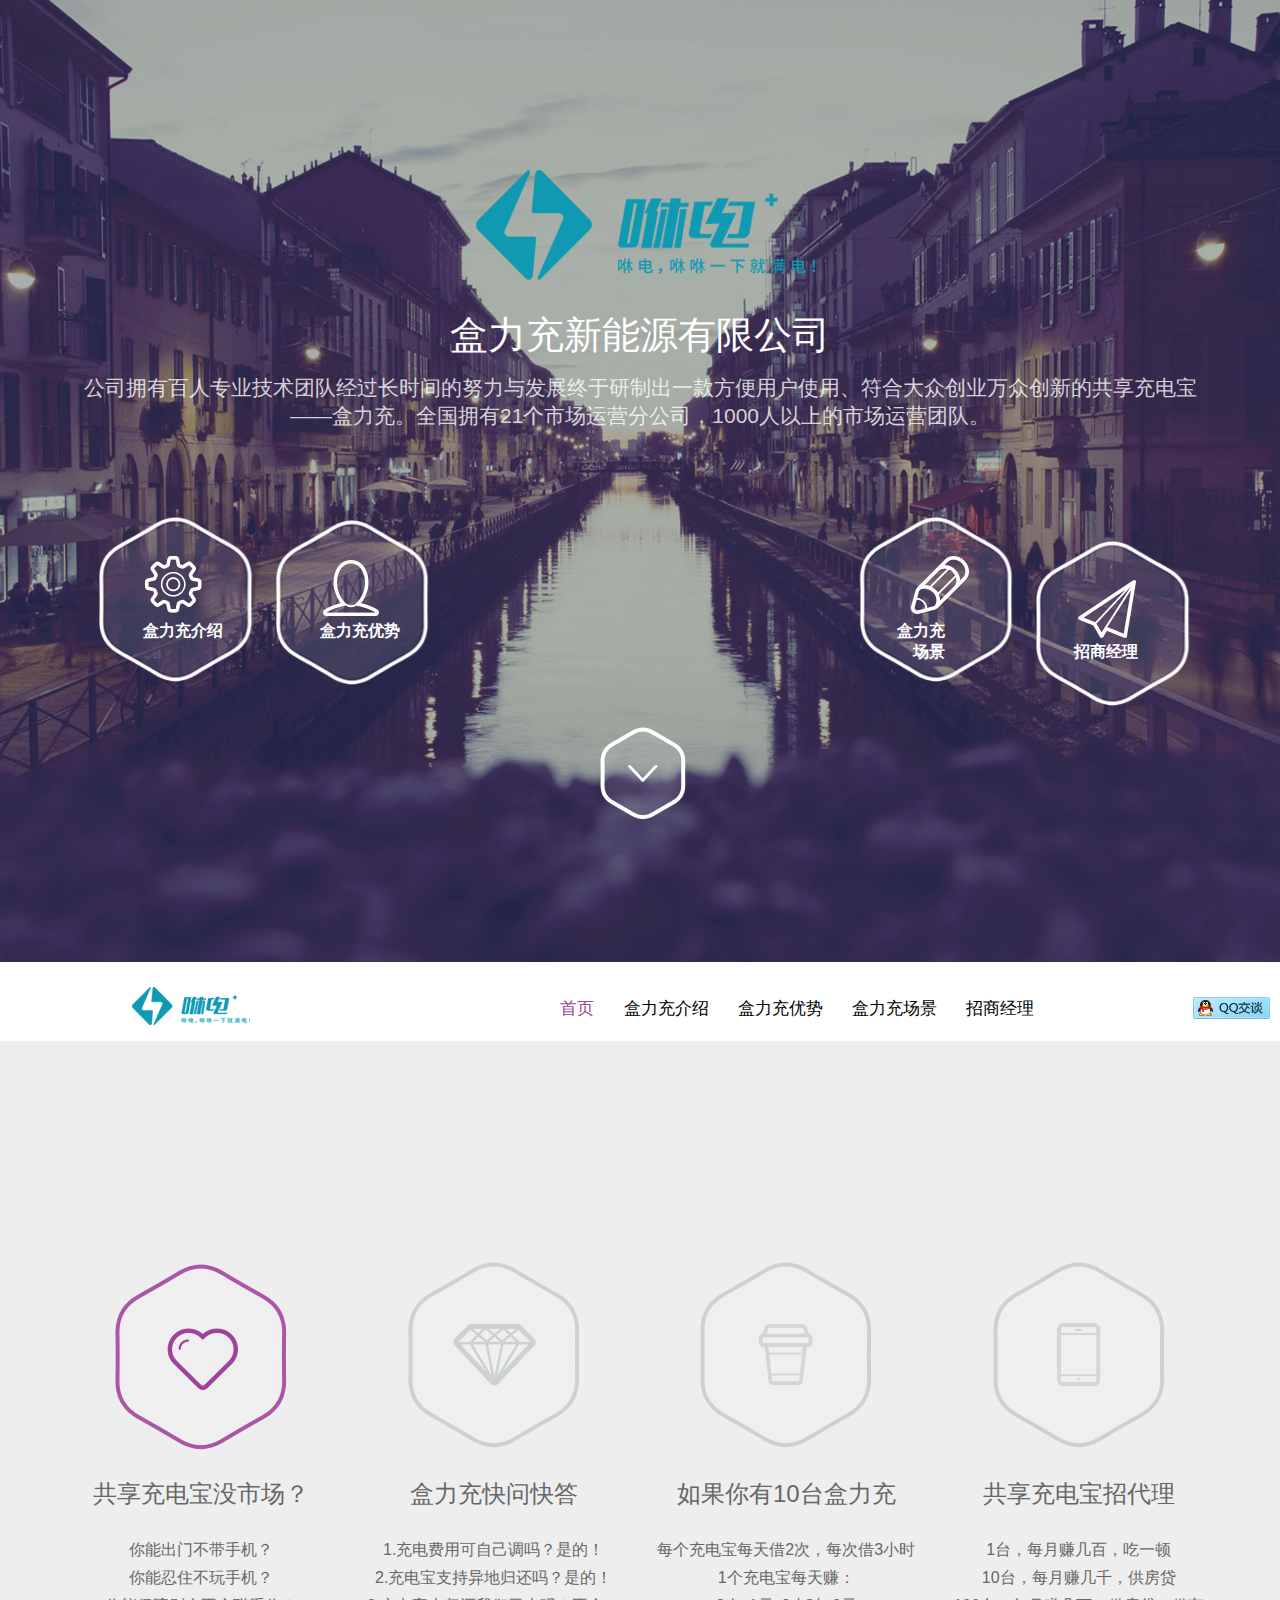
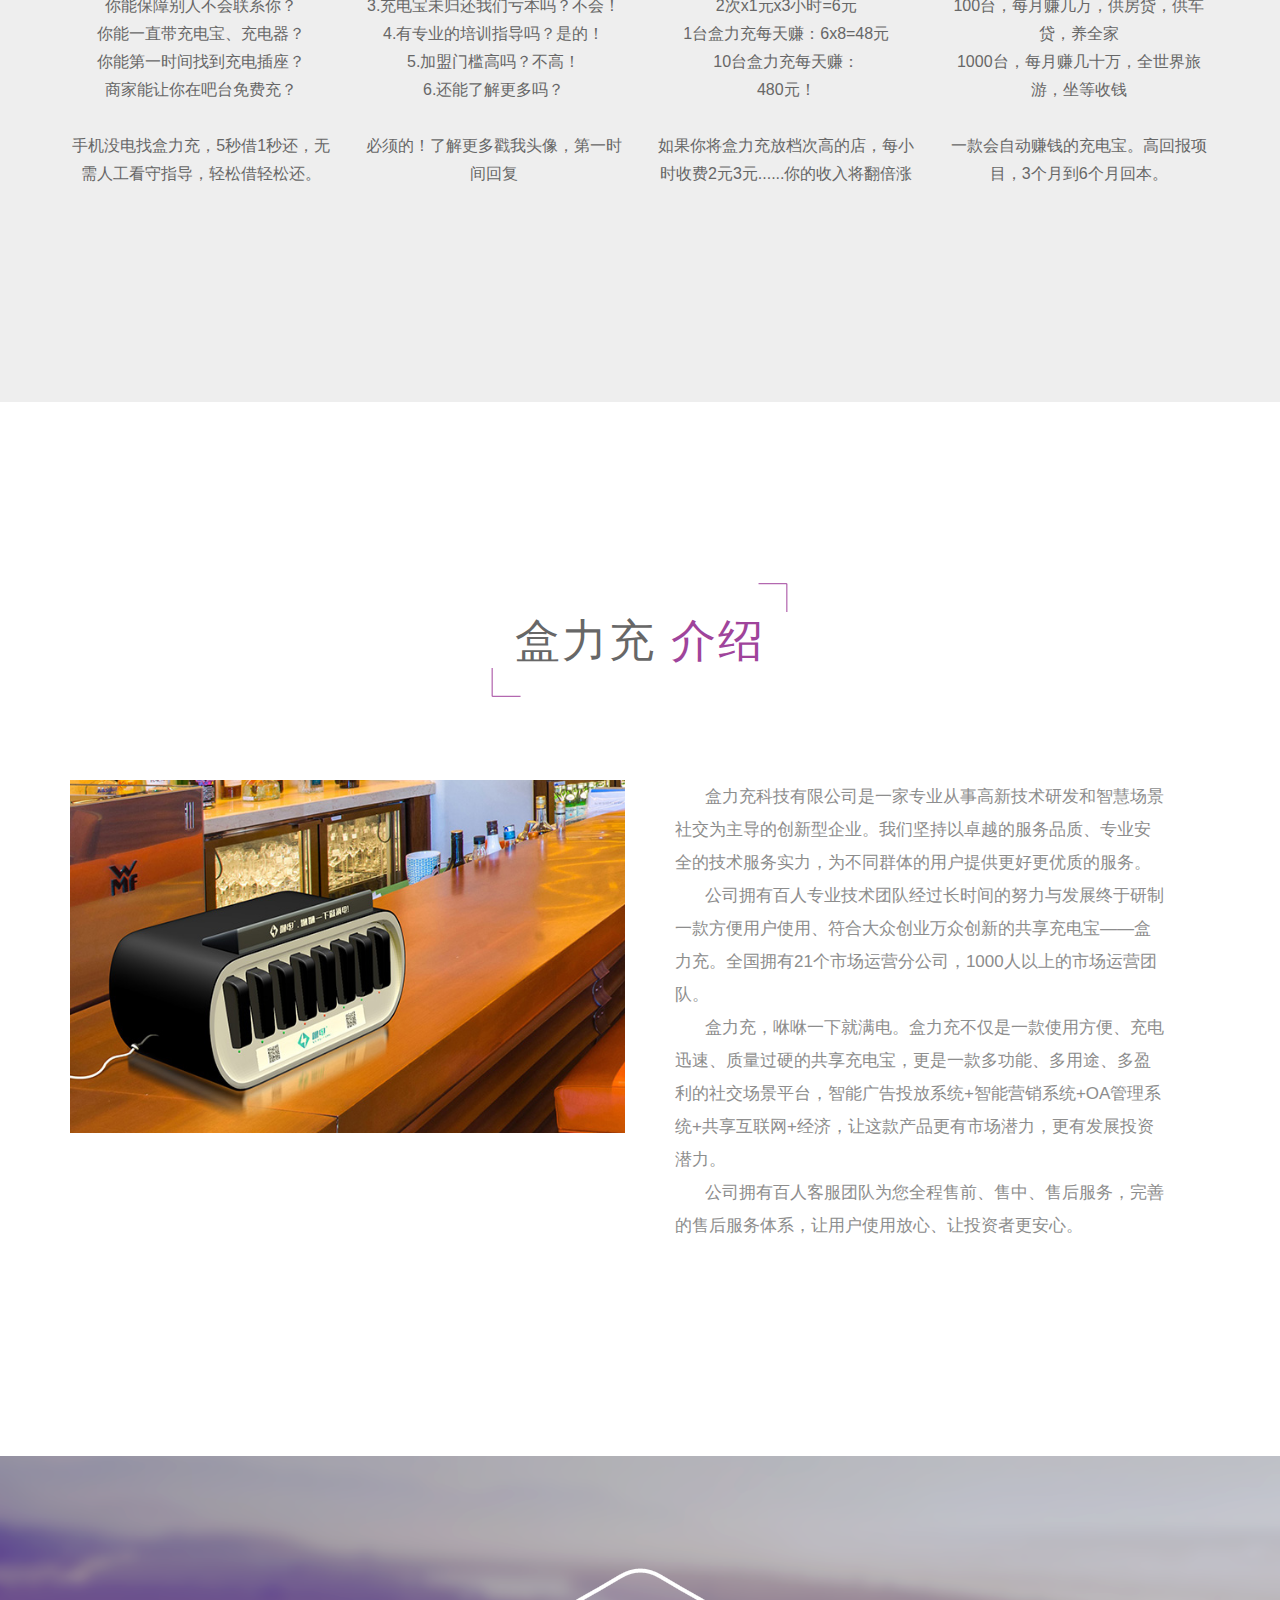
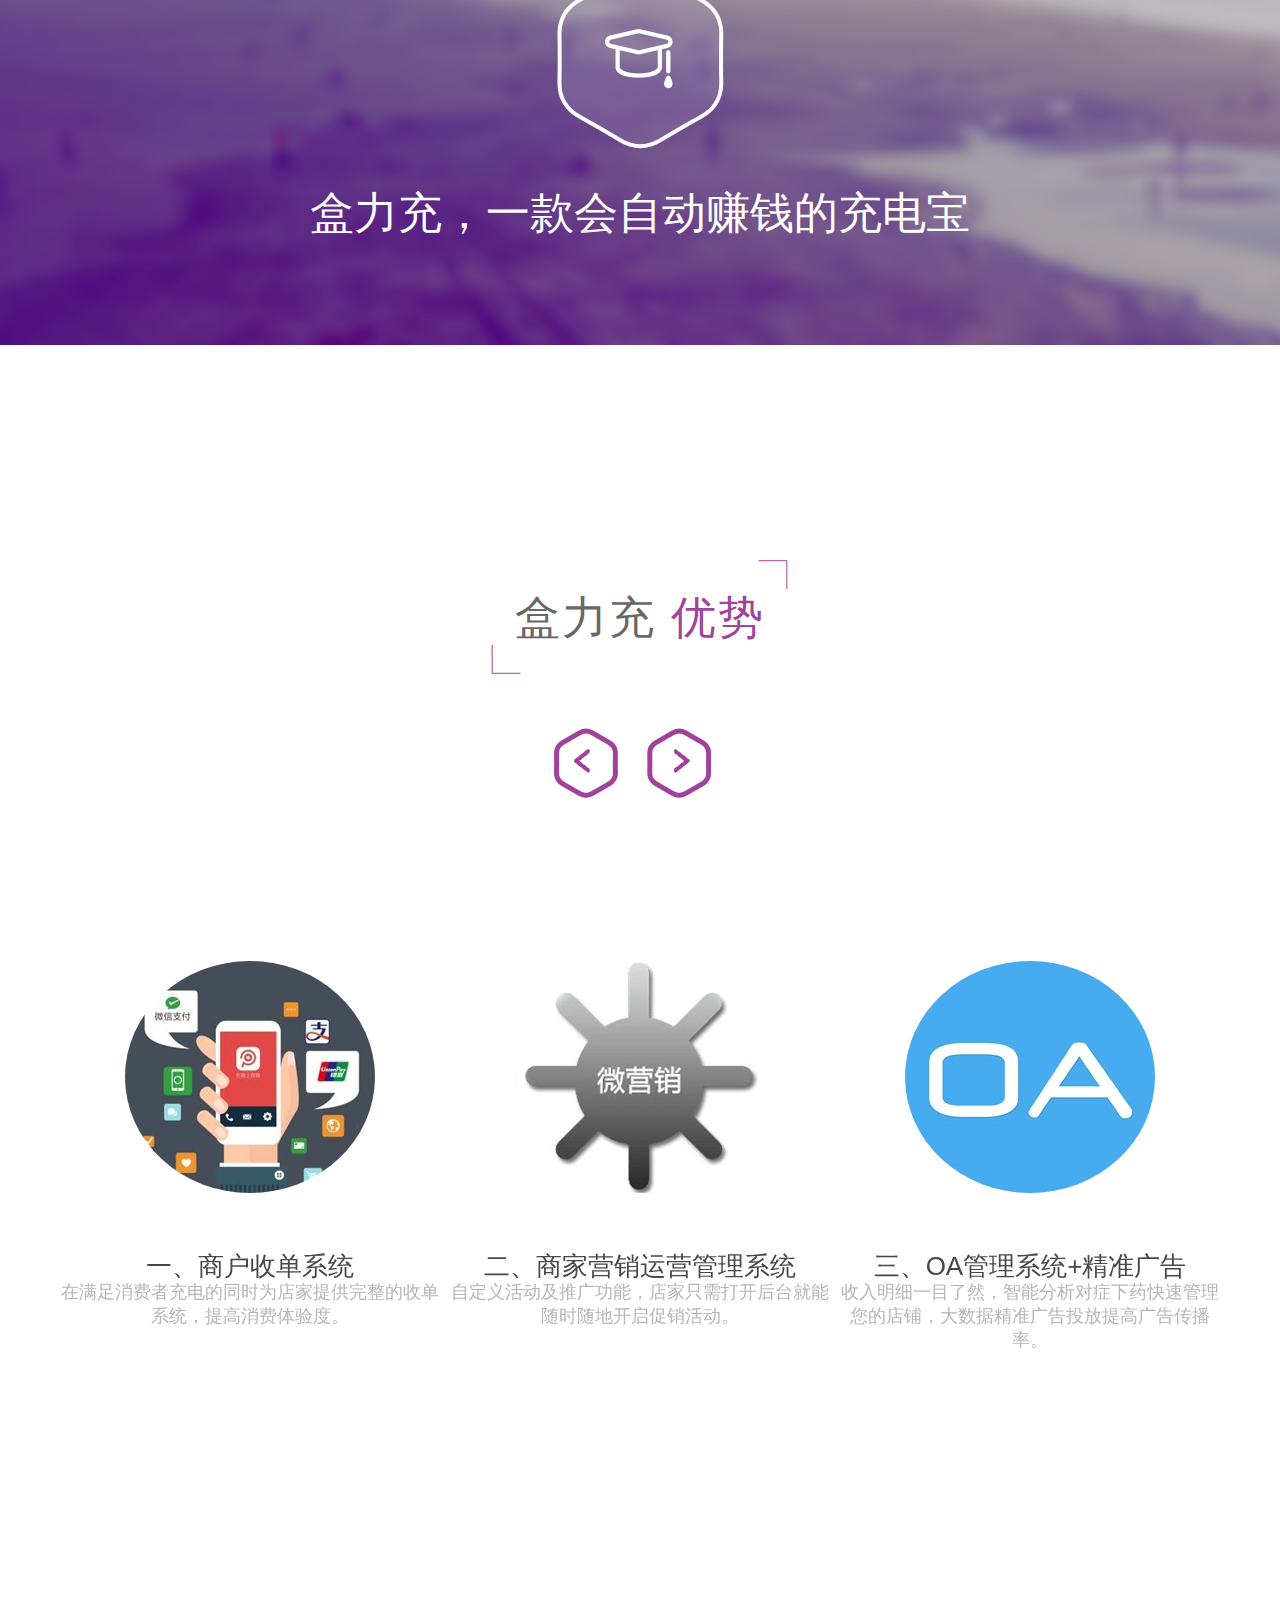
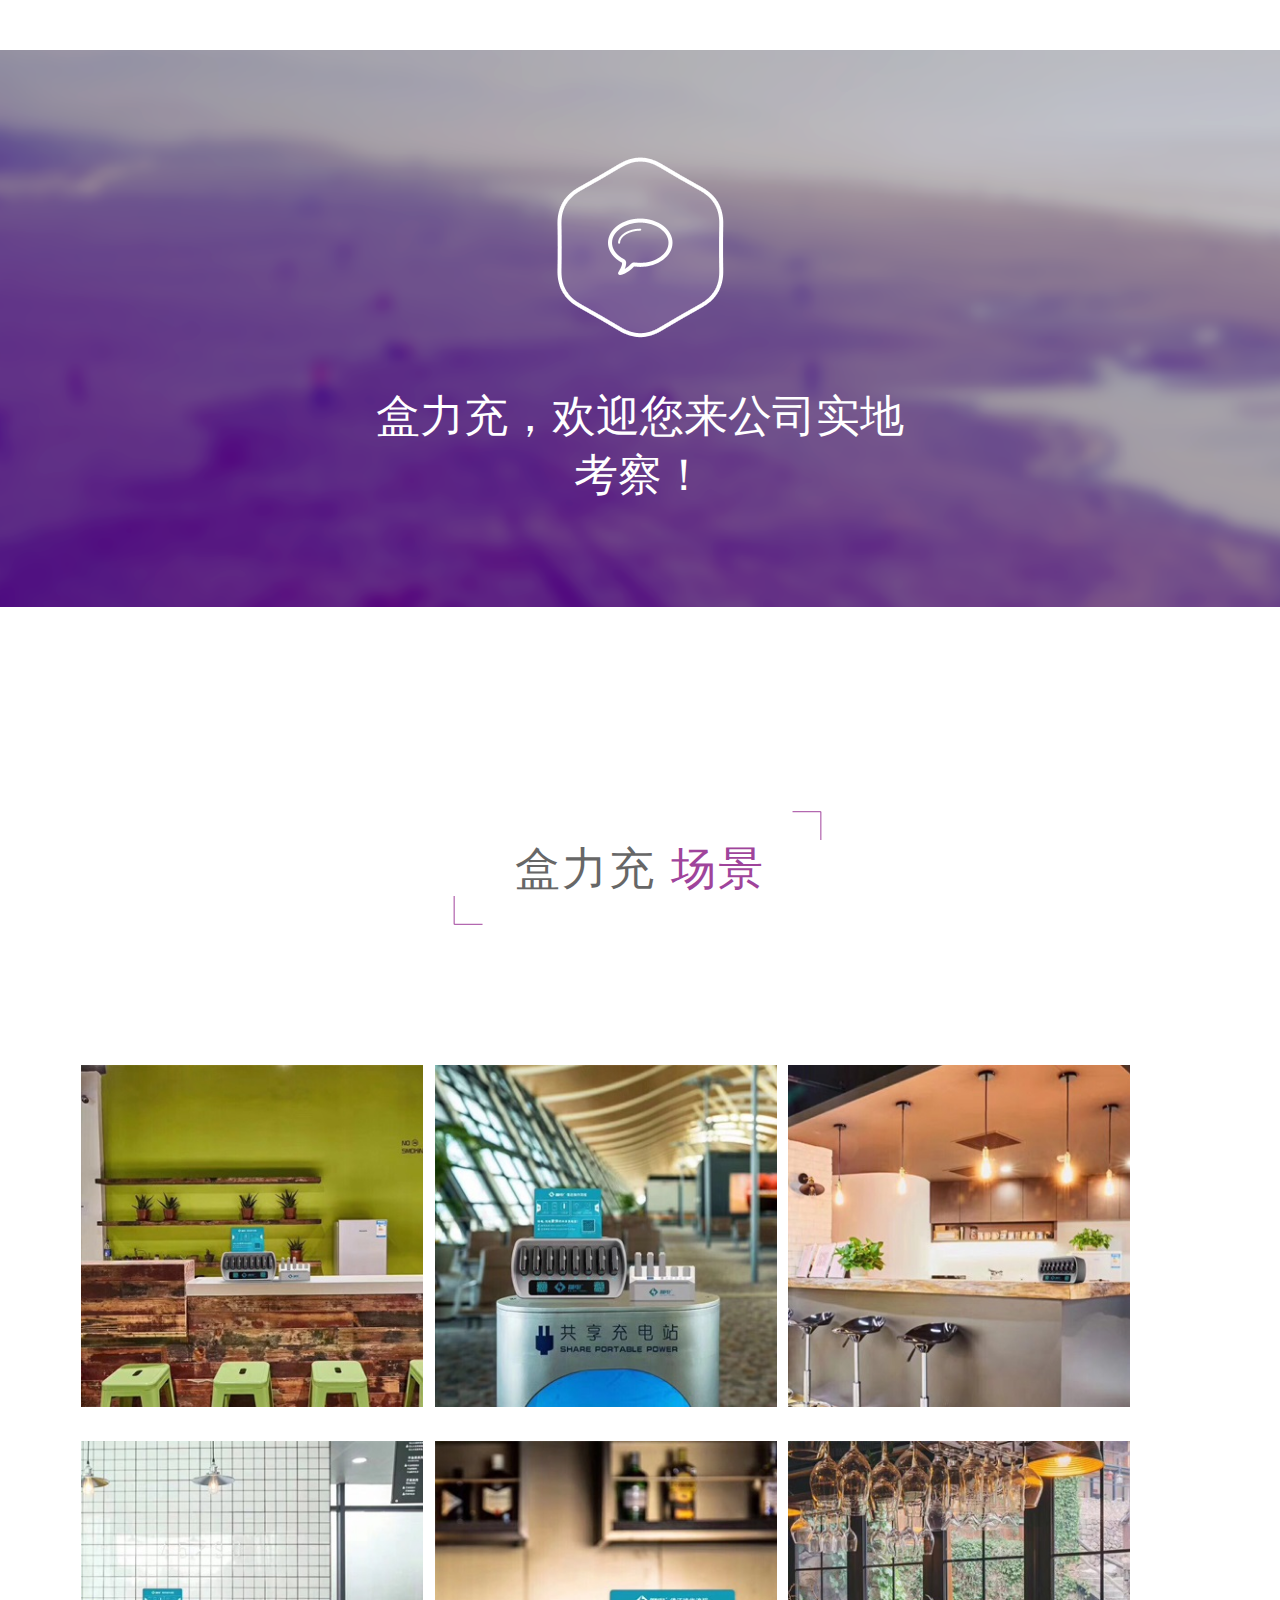
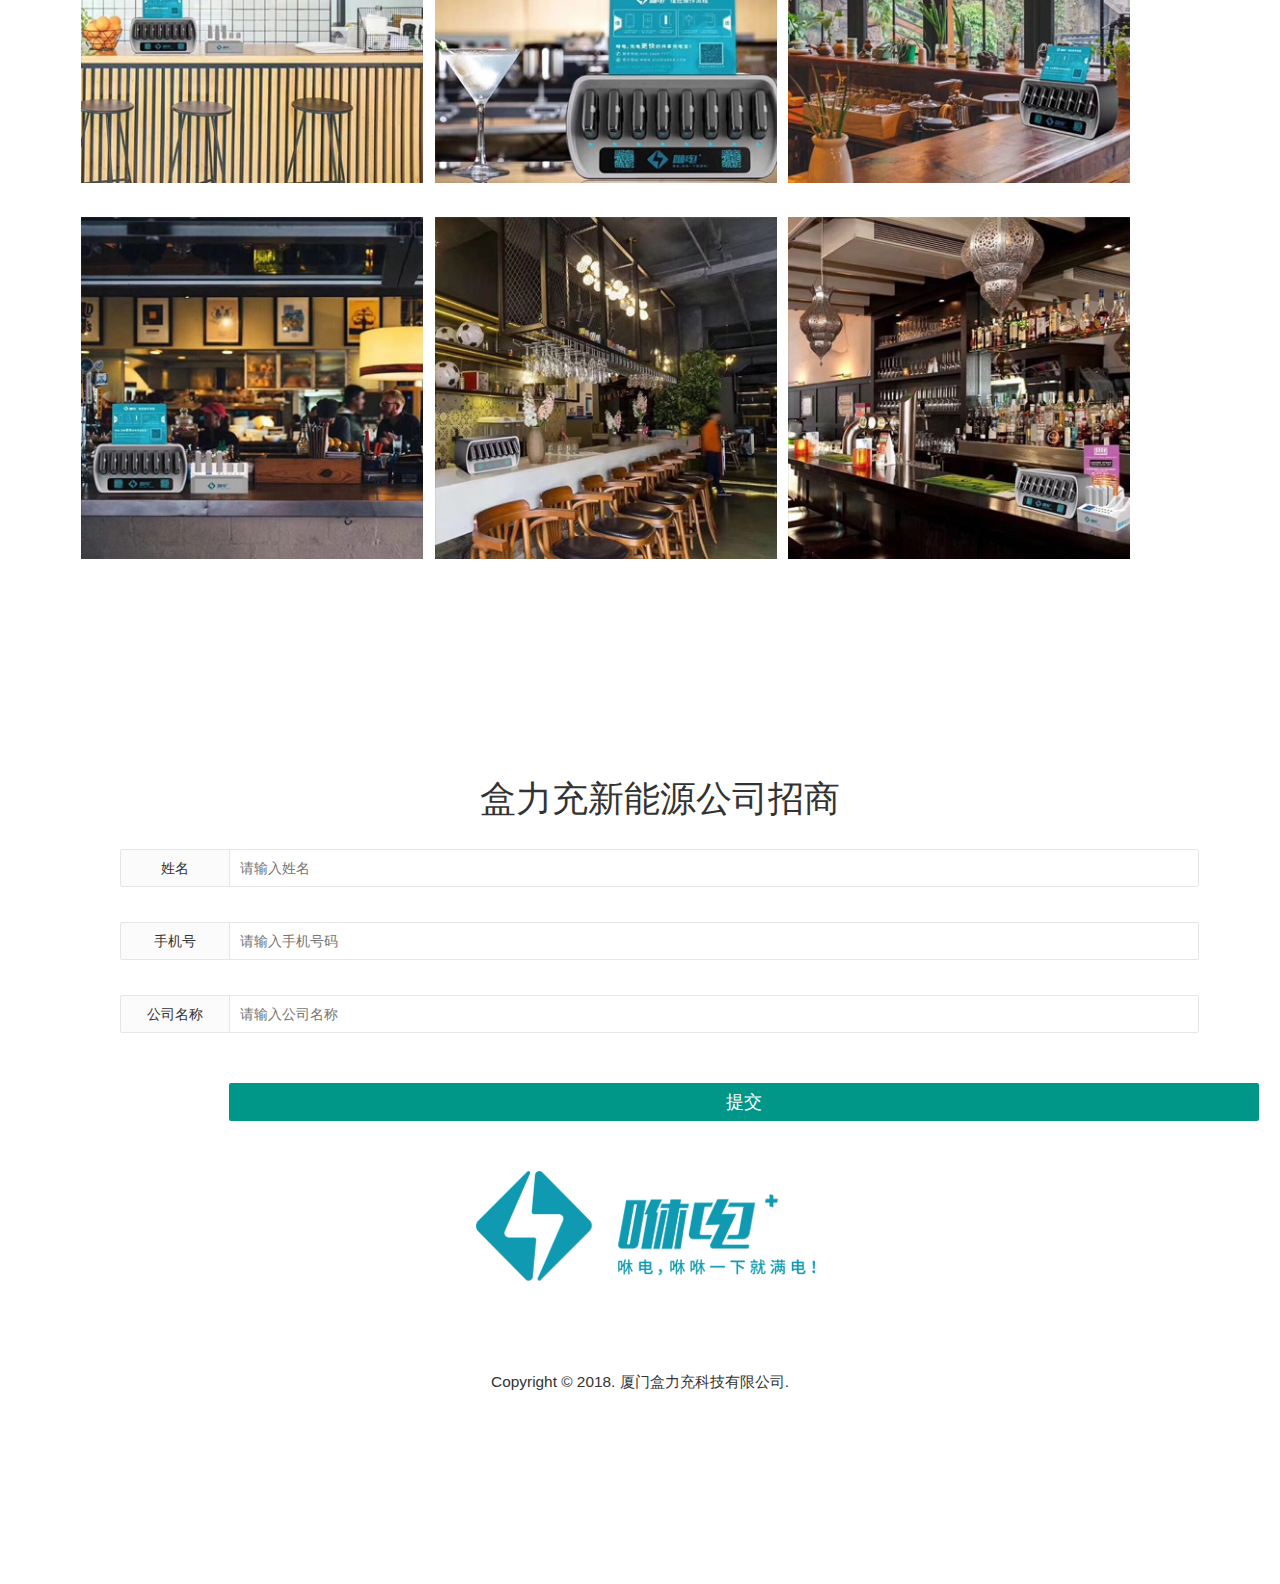
==== commit 99ccc8d6: "second commit" ====
--- a/index.html
+++ b/index.html
@@ -1,427 +1,517 @@
 <html>
-<head>
-<title>����������Դ���޹�˾</title>
-<meta name="keywords" content="����������Դ���޹�˾" />
-<meta name="description" content="����������Դ���޹�˾" />
-<link href="static/css/style.css" rel="stylesheet" type="text/css" media="all" />
-<link href="static/css/bootstrap.css" rel="stylesheet" type="text/css" media="all">
-<script src="static/js/jquery.min.js"> </script>
-<script type="text/javascript" src="static/js/move-top.js"></script>
-<script type="text/javascript" src="static/js/easing.js"></script>
-<script type="text/javascript">
-	jQuery(document).ready(function($) {
-		$(".scroll").click(function(event){		
-			event.preventDefault();
-			$('html,body').animate({scrollTop:$(this.hash).offset().top},1000);
-		});
-	});
-</script>
-</head>
-<body>
-<div id="home" class="header-top">
-	<div class="container">
-		<div class="header-logo">
-		<a href="#" title="�����乲��"><img src="static/picture/logo.png" alt="�����乲��"/></a>
-		</div>
-		<div class="header-sub-text">
-		<h2>����������Դ���޹�˾</h2>
-		<p>��˾ӵ�а���רҵ�����ŶӾ�����ʱ���Ŭ���뷢չ�������Ƴ�һ����û�ʹ�á����ϴ��ڴ�ҵ���ڴ��µĹ�����籦���������䡣ȫ��ӵ��21���г���Ӫ�ֹ�˾��1000�����ϵ��г���Ӫ�Ŷӡ�</p>
-		</div>
-		<div class="header-bottom-grids">
-			<div class="col-md-6 left-grid text-left">
-					<div class="about-nav">
-						<a class="scroll" href="#xiudian_jieshao" title="�����乲��"><span class="nav-icon"> </span><label>���������</label></a>
-					</div>
-					<div class="about-nav1">
-						<a class="scroll" href="#xiudian_youshi" title="����������"><span class="nav-icon1"> </span><label>����������</label></a>
-					</div>
-					<div class="clearfix"> </div>				
-			</div>
-			<div class="col-md-6 right-grid text-right">
-					<div class="about-nav2">
-						<a class="scroll" href="#xiudian_changjing" title="�����䳡��"><span class="nav-icon2"> </span><label>�����䳡��</label></a>
-					</div>
-					<div class="about-nav3">
-						<a class="scroll" href="#contact" title="���������̾���"><span class="nav-icon3"> </span><label>���̾���</label></a>
+	<head>
+		<title>盒力充新能源有限公司</title>
+		<meta name="keywords" content="盒力充新能源有限公司" />
+		<meta name="description" content="盒力充新能源有限公司" />
+		<link href="static/css/style.css" rel="stylesheet" type="text/css" media="all" />
+		<link href="static/css/bootstrap.css" rel="stylesheet" type="text/css" media="all">
+		<script src="static/js/jquery.min.js"> </script>
+		<link rel="stylesheet" type="text/css" href="./layui/css/layui.css" />
+		<script type="text/javascript" src="static/js/move-top.js"></script>
+		<script type="text/javascript" src="static/js/easing.js"></script>
+		<script type="text/javascript">
+			jQuery(document).ready(function($) {
+				$(".scroll").click(function(event) {
+					event.preventDefault();
+					$('html,body').animate({
+						scrollTop: $(this.hash).offset().top
+					}, 1000);
+				});
+			});
+		</script>
+	</head>
+	<body>
+		<div id="home" class="header-top">
+			<div class="container">
+				<div class="header-logo">
+					<a href="#" title="盒力充共享"><img src="static/picture/logo.png" alt="盒力充共享" /></a>
+				</div>
+				<div class="header-sub-text">
+					<h2>盒力充新能源有限公司</h2>
+					<p>公司拥有百人专业技术团队经过长时间的努力与发展终于研制出一款方便用户使用、符合大众创业万众创新的共享充电宝——盒力充。全国拥有21个市场运营分公司，1000人以上的市场运营团队。</p>
+				</div>
+				<div class="header-bottom-grids">
+					<div class="col-md-6 left-grid text-left">
+						<div class="about-nav">
+							<a class="scroll" href="#xiudian_jieshao" title="盒力充共享"><span class="nav-icon"> </span><label>盒力充介绍</label></a>
+						</div>
+						<div class="about-nav1">
+							<a class="scroll" href="#xiudian_youshi" title="盒力充优势"><span class="nav-icon1"> </span><label>盒力充优势</label></a>
+						</div>
+						<div class="clearfix"> </div>
+					</div>
+					<div class="col-md-6 right-grid text-right">
+						<div class="about-nav2">
+							<a class="scroll" href="#xiudian_changjing" title="盒力充场景"><span class="nav-icon2"> </span><label>盒力充场景</label></a>
+						</div>
+						<div class="about-nav3">
+							<a class="scroll" href="#contact" title="盒力充招商经理"><span class="nav-icon3"> </span><label>招商经理</label></a>
+						</div>
+						<div class="clearfix"> </div>
 					</div>
 					<div class="clearfix"> </div>
-			</div>
-			<div class="clearfix"> </div>
-		</div>
-		<div class="arrow-grid">
-			<div class="arrow">
-				<a class="scroll" href="#header-nav" title="�����乲��-����ͼ��"><span> </span></a>
-			</div>
-		</div>
-	</div>
-</div>
-<div id="header-nav" class="header-nav">
-	 <div class="top-nav">
-		 <nav>
-		 <div class="logo">
-			<a href="#" title="�����乲��"><img src="static/picture/logo2.png" alt="�����乲��" /></a>
-		 </div>
-			<span class="menu"></span>
-			<ul>
-				<li class="active"><a class="scroll" href="#home" title="�����乲��">��ҳ</a></li>
-				<li><a class="scroll" href="#xiudian_jieshao" title="���������">���������</a></li>					
-				<li><a class="scroll" href="#xiudian_youshi" title="����������">����������</a></li>
-				<li><a class="scroll" href="#xiudian_changjing" title="�����䳡��">�����䳡��</a></li>
-				<li class="contact"><a class="scroll" href="#contact" title="���������̾���">���̾���</a></li>
-				<li class="contact" style="float:right;position:absolute;right:10px;"><a target="_blank" href="http://wpa.qq.com/msgrd?v=3&uin=979594976&site=qq&menu=yes"><img border="0" src="static/picture/qq.png" alt="���˺�����" title="���˺�����"/></a></li>
-				<div class="clearfix"> </div>
-			</ul>
-		 </nav>
-	 </div>
-	 <script>
-	 $("span.menu").click(function(){
-	 $(".top-nav ul").slideToggle("slow" , function(){
-	 });
-	 });
-	 </script>
-	<script src="static/js/myscript.js"> </script>
-</div>
-<div class="content">
-	<div class="container">
-		<div class="row">
-			<div class="col-md-3 content-top-grid">					
-				<sub> </sub>
-				<h3>������籦û�г���</h3>
-				<p>���ܳ��Ų����ֻ���<br />
-������ס�����ֻ���<br />
-���ܱ��ϱ��˲�����ϵ�㣿<br />
-����һֱ����籦���������<br />
-���ܵ�һʱ���ҵ���������<br />
-�̼��������ڰ�̨��ѳ䣿<br />
-<br />
-�ֻ�û���Һ����䣬5���1�뻹�������˹�����ָ�������ɽ����ɻ���</p>
-			</div>
-			<div class="col-md-3 content-top-grid">					
-				<span> </span>
-				<h3>��������ʿ��</h3>
-				<p>1.�����ÿ��Լ������ǵģ�<br />
-2.��籦֧����ع黹���ǵģ�<br />
-3.��籦δ�黹���ǿ����𣿲��ᣡ<br />
-4.��רҵ����ѵָ�����ǵģ�<br />
-5.�����ż����𣿲��ߣ�<br />
-6.�����˽������<br /><br />
-����ģ��˽�������ͷ�񣬵�һʱ��ظ�</p>
-			</div>
-			<div class="col-md-3 content-top-grid">					
-				<small> </small>
-				<h3>�������10̨������</h3>
-				<p>ÿ����籦ÿ���2�Σ�ÿ�ν�3Сʱ<br />
-1����籦ÿ��׬��<br />2��x1Ԫx3Сʱ=6Ԫ<br />
-1̨������ÿ��׬��6x8=48Ԫ<br />
-10̨������ÿ��׬��<br />480Ԫ��<br />
-<br />
-����㽫������ŵ��θߵĵ꣬ÿСʱ�շ�2Ԫ3Ԫ......������뽫������</p>
-			</div>
-			<div class="col-md-3 content-top-grid">			
-				<big> </big>
-				<h3>������籦�д���</h3>
-				<p>1̨��ÿ��׬���٣���һ��<br />
-10̨��ÿ��׬��ǧ��������<br />
-100̨��ÿ��׬���򣬹�����������������ȫ��<br />
-1000̨��ÿ��׬��ʮ��ȫ�������Σ�������Ǯ<br />
-<br />
-һ����Զ�׬Ǯ�ĳ�籦���߻ر���Ŀ��3���µ�6���»ر���
-				</p>
-			</div>
-		</div>
-	</div>
-</div>
-<div id="xiudian_jieshao" class="content-about">
-	<div class="container">
-		<div class="content-about-text">
-			<h2>������ <small>����</small></h2>
-			<span> </span>
-		</div>
-		<div class="row">
-			<div class="col-md-6 content-about-grid-left">
-				<img src="static/picture/screen1.png" alt="�����乲��">
-			</div>
-			<div class="col-md-6 content-about-grid-right">
-				<p style="text-indent:30px;">������Ƽ����޹�˾��һ��רҵ���¸��¼����з����ǻ۳����罻Ϊ�����Ĵ�������ҵ�����Ǽ����׿Խ�ķ���Ʒ�ʡ�רҵ��ȫ�ļ�������ʵ����Ϊ��ͬȺ����û��ṩ���ø����ʵķ���</p>
-				<p style="text-indent:30px;">
-				��˾ӵ�а���רҵ�����ŶӾ�����ʱ���Ŭ���뷢չ��������һ����û�ʹ�á����ϴ��ڴ�ҵ���ڴ��µĹ�����籦���������䡣ȫ��ӵ��21���г���Ӫ�ֹ�˾��1000�����ϵ��г���Ӫ�Ŷӡ�</p>
-				<p style="text-indent:30px;">
-				�����䣬����һ�¾����硣�����䲻����һ��ʹ�÷��㡢���Ѹ�١�������Ӳ�Ĺ�����籦������һ��๦�ܡ�����;����ӯ�����罻����ƽ̨�����ܹ��Ͷ��ϵͳ+����Ӫ��ϵͳ+OA����ϵͳ+����������+���ã�������Ʒ�����г�Ǳ�������з�չͶ��Ǳ����</p>
-				<p style="text-indent:30px;">
-				��˾ӵ�а��˿ͷ��Ŷ�Ϊ��ȫ����ǰ�����С��ۺ�������Ƶ��ۺ������ϵ�����û�ʹ�÷��ġ���Ͷ���߸����ġ�</p>
-			</div>
-			<div class="clearfix"> </div>
-		</div>
-	</div>
-	<div class="content-about-bottom">
-		<div class="content-about-bottom-text">
-			<img src="static/picture/quote.png" alt="�����乲����籦">
-			<p>�����䣬һ����Զ�׬Ǯ�ĳ�籦</p>
-		</div>
-	</div>
-</div>
-<div id="xiudian_youshi" class="content-team">
-	<div class="container">
-		<div class="content-team-text">
-			<h2>������ <small>����</small></h2>
-			<span> </span>
-		</div>
-		<div class="arrows">
-			<div class="left-arrow"> </div>
-			<div class="right-arrow"> </div>
-			<div class="clearfix"> </div>
-		</div>
-		<div class="row">
+				</div>
+				<div class="arrow-grid">
+					<div class="arrow">
+						<a class="scroll" href="#header-nav" title="盒力充共享-向下图标"><span> </span></a>
+					</div>
+				</div>
+			</div>
+		</div>
+		
+		<div id="header-nav" class="header-nav">
+			<div class="top-nav">
+				<nav>
+					<div class="logo">
+						<a href="#" title="盒力充共享"><img src="static/picture/logo2.png" alt="盒力充共享" /></a>
+					</div>
+					<span class="menu"></span>
+					<ul>
+						<li class="active"><a class="scroll" href="#home" title="盒力充共享">首页</a></li>
+						<li><a class="scroll" href="#xiudian_jieshao" title="盒力充介绍">盒力充介绍</a></li>
+						<li><a class="scroll" href="#xiudian_youshi" title="盒力充优势">盒力充优势</a></li>
+						<li><a class="scroll" href="#xiudian_changjing" title="盒力充场景">盒力充场景</a></li>
+						<li class="contact"><a class="scroll" href="#contact" title="盒力充招商经理">招商经理</a></li>
+						<li class="contact" style="float:right;position:absolute;right:10px;"><a target="_blank" href="http://wpa.qq.com/msgrd?v=3&uin=979594976&site=qq&menu=yes"><img
+								 border="0" src="static/picture/qq.png" alt="加盟盒力充" title="加盟盒力充" /></a></li>
+						<div class="clearfix"> </div>
+					</ul>
+				</nav>
+			</div>
 			<script>
+				$("span.menu").click(function() {
+					$(".top-nav ul").slideToggle("slow", function() {});
+				});
+			</script>
+			<script src="static/js/myscript.js"> </script>
+		</div>
+		<div class="content">
+			<div class="container">
+				<div class="row">
+					<div class="col-md-3 content-top-grid">
+						<sub> </sub>
+						<h3>共享充电宝没市场？</h3>
+						<p>你能出门不带手机？<br />
+							你能忍住不玩手机？<br />
+							你能保障别人不会联系你？<br />
+							你能一直带充电宝、充电器？<br />
+							你能第一时间找到充电插座？<br />
+							商家能让你在吧台免费充？<br />
+							<br />
+							手机没电找盒力充，5秒借1秒还，无需人工看守指导，轻松借轻松还。</p>
+					</div>
+					<div class="col-md-3 content-top-grid">
+						<span> </span>
+						<h3>盒力充快问快答</h3>
+						<p>1.充电费用可自己调吗？是的！<br />
+							2.充电宝支持异地归还吗？是的！<br />
+							3.充电宝未归还我们亏本吗？不会！<br />
+							4.有专业的培训指导吗？是的！<br />
+							5.加盟门槛高吗？不高！<br />
+							6.还能了解更多吗？<br /><br />
+							必须的！了解更多戳我头像，第一时间回复</p>
+					</div>
+					<div class="col-md-3 content-top-grid">
+						<small> </small>
+						<h3>如果你有10台盒力充</h3>
+						<p>每个充电宝每天借2次，每次借3小时<br />
+							1个充电宝每天赚：<br />2次x1元x3小时=6元<br />
+							1台盒力充每天赚：6x8=48元<br />
+							10台盒力充每天赚：<br />480元！<br />
+							<br />
+							如果你将盒力充放档次高的店，每小时收费2元3元......你的收入将翻倍涨</p>
+					</div>
+					<div class="col-md-3 content-top-grid">
+						<big> </big>
+						<h3>共享充电宝招代理</h3>
+						<p>1台，每月赚几百，吃一顿<br />
+							10台，每月赚几千，供房贷<br />
+							100台，每月赚几万，供房贷，供车贷，养全家<br />
+							1000台，每月赚几十万，全世界旅游，坐等收钱<br />
+							<br />
+							一款会自动赚钱的充电宝。高回报项目，3个月到6个月回本。
+						</p>
+					</div>
+				</div>
+			</div>
+		</div>
+		<div id="xiudian_jieshao" class="content-about">
+			<div class="container">
+				<div class="content-about-text">
+					<h2>盒力充 <small>介绍</small></h2>
+					<span> </span>
+				</div>
+				<div class="row">
+					<div class="col-md-6 content-about-grid-left">
+						<img src="static/picture/screen1.png" alt="盒力充共享">
+					</div>
+					<div class="col-md-6 content-about-grid-right">
+						<p style="text-indent:30px;">盒力充科技有限公司是一家专业从事高新技术研发和智慧场景社交为主导的创新型企业。我们坚持以卓越的服务品质、专业安全的技术服务实力，为不同群体的用户提供更好更优质的服务。</p>
+						<p style="text-indent:30px;">
+							公司拥有百人专业技术团队经过长时间的努力与发展终于研制一款方便用户使用、符合大众创业万众创新的共享充电宝——盒力充。全国拥有21个市场运营分公司，1000人以上的市场运营团队。</p>
+						<p style="text-indent:30px;">
+							盒力充，咻咻一下就满电。盒力充不仅是一款使用方便、充电迅速、质量过硬的共享充电宝，更是一款多功能、多用途、多盈利的社交场景平台，智能广告投放系统+智能营销系统+OA管理系统+共享互联网+经济，让这款产品更有市场潜力，更有发展投资潜力。</p>
+						<p style="text-indent:30px;">
+							公司拥有百人客服团队为您全程售前、售中、售后服务，完善的售后服务体系，让用户使用放心、让投资者更安心。</p>
+					</div>
+					<div class="clearfix"> </div>
+				</div>
+			</div>
+			<div class="content-about-bottom">
+				<div class="content-about-bottom-text">
+					<img src="static/picture/quote.png" alt="盒力充共享充电宝">
+					<p>盒力充，一款会自动赚钱的充电宝</p>
+				</div>
+			</div>
+		</div>
+		<div id="xiudian_youshi" class="content-team">
+			<div class="container">
+				<div class="content-team-text">
+					<h2>盒力充 <small>优势</small></h2>
+					<span> </span>
+				</div>
+				<div class="arrows">
+					<div class="left-arrow"> </div>
+					<div class="right-arrow"> </div>
+					<div class="clearfix"> </div>
+				</div>
+				<div class="row">
+					<script>
+						$(document).ready(function() {
+							$("#owl-demo1").owlCarousel({
+								items: 3,
+								lazyLoad: true,
+								autoPlay: true,
+								navigation: true,
+								navigationText: true,
+								pagination: false,
+							});
+						});
+					</script>
+					<div id="owl-demo1" class="owl-carousel">
+						<div class="item">
+							<div class="team-left-grid">
+								<img src="static/picture/shanghushoudan.jpg" alt="一、商户收单系统">
+								<h2>一、商户收单系统</h2>
+								<p>在满足消费者充电的同时为店家提供完整的收单系统，提高消费体验度。</p>
+							</div>
+						</div>
+						<div class="item">
+							<div class="team-left-grid">
+								<img src="static/picture/shangjiayingxiao.jpg" alt="二、商家营销运营管理系统">
+								<h2>二、商家营销运营管理系统</h2>
+								<p>自定义活动及推广功能，店家只需打开后台就能随时随地开启促销活动。</p>
+							</div>
+						</div>
+						<div class="item">
+							<div class="team-left-grid">
+								<img src="static/picture/oa_ad.jpg" alt="三、OA管理系统+精准广告">
+								<h2>三、OA管理系统+精准广告</h2>
+								<p>收入明细一目了然，智能分析对症下药快速管理您的店铺，大数据精准广告投放提高广告传播率。</p>
+							</div>
+						</div>
+						<div class="item">
+							<div class="team-left-grid">
+								<img src="static/picture/rentigongxue.jpg" alt="四、人体工学设计">
+								<h2>四、人体工学设计</h2>
+								<p>造型时尚，追求前沿科技美感及手感，实用与艺术的完美结合。</p>
+							</div>
+						</div>
+						<div class="item">
+							<div class="team-left-grid">
+								<img src="static/picture/suijiesuihuan.jpg" alt="五、随借随还">
+								<h2>五、随借随还</h2>
+								<p>盒力充，更便捷的共享充电宝， 支持异地借还操作。</p>
+							</div>
+						</div>
+						<div class="item">
+							<div class="team-left-grid">
+								<img src="static/picture/anquankekao.jpg" alt="六、电池安全可靠">
+								<h2>六、电池安全可靠</h2>
+								<p>专业把控专业测试，电池安全可靠，使用阻燃材料更安全。</p>
+							</div>
+						</div>
+						<div class="item">
+							<div class="team-left-grid">
+								<img src="static/picture/chongdiangengkuai.jpg" alt="七、充电更快的共享充电宝">
+								<h2>七、充电更快的共享充电宝</h2>
+								<p>集成多种标准快充协议（QC/PD2.0&3.0、FCP、AFC、SFCP、MTK PE+ 1.1&2.0 等)。</p>
+							</div>
+						</div>
+						<div class="item">
+							<div class="team-left-grid">
+								<img src="static/picture/4gnet.jpg" alt="八、采用4G网络，拒绝延迟">
+								<h2>八、采用4G网络，拒绝延迟</h2>
+								<p>我们采用4G网络，针对大多数使用2G网络，网络超时率高，设备容易断线，我们用4G网络，设备在线率和网络数据传输率高。</p>
+							</div>
+						</div>
+						<div class="item">
+							<div class="team-left-grid">
+								<img src="static/picture/zijinanquan.jpg" alt="九、资金安全，放心充电">
+								<h2>九、资金安全，放心充电</h2>
+								<p>智能计时系统拒绝客户与商户发生纠纷，提高用户体验。</p>
+							</div>
+						</div>
+						<div class="item">
+							<div class="team-left-grid">
+								<img src="static/picture/zhuliuchongdiantou.jpg" alt="十、支持手机主流充电头">
+								<h2>十、支持手机主流充电头</h2>
+								<p>充电线反复使用率高，耐用，不容易坏， 支持苹果，安卓，Type-c。</p>
+							</div>
+						</div>
+						<div class="item">
+							<div class="team-left-grid">
+								<img src="static/picture/dulijishuzhichi.jpg" alt="十一、独立技术支持">
+								<h2>十一、独立技术支持</h2>
+								<p>具有完全自主知识产权，设备结构、电池结构和槽位设计都自主设计，已经申报专利。</p>
+							</div>
+						</div>
+						<div class="item">
+							<div class="team-left-grid">
+								<img src="static/picture/suoyouchangjing.jpg" alt="十二、支持所有场景应用">
+								<h2>十二、支持所有场景应用</h2>
+								<p>客房，餐厅，酒吧，机场，商场，KTV，电影院，景区。</p>
+							</div>
+						</div>
+					</div>
+				</div>
+			</div>
+		</div>
+		<div>
+			<div class="content-about-bottom">
+				<div class="content-services-bottom-text">
+					<img src="static/picture/service.png" alt="盒力充共享">
+					<p class="bottom-text">盒力充，欢迎您来公司实地考察！</p>
+				</div>
+			</div>
+		</div>
+		<link href="static/css/owl.carousel.css" rel="stylesheet">
+		<script src="static/js/owl.carousel.js"></script>
+		<script>
 			$(document).ready(function() {
-			  $("#owl-demo1").owlCarousel({
-				items : 3,
-				lazyLoad : true,
-				autoPlay : true,
-				navigation : true,
-				navigationText :  true,
-				pagination : false,
-			  });
+				$("#owl-demo").owlCarousel({
+					items: 1,
+					lazyLoad: true,
+					autoPlay: true,
+					navigation: false,
+					navigationText: false,
+					pagination: true,
+				});
 			});
+		</script>
+		<div class="container">
+			<div id="xiudian_changjing" class="portfolio">
+				<div class="port-text">
+					<h2>盒力充 <small>场景</small></h2>
+					<span class="folio"> </span>
+				</div>
+				<div class="section" id="section-3">
+					<div id="portfoliolist">
+						<div class="portfolio card mix_all" data-cat="card" style="display: inline-block; opacity: 1;">
+							<div class="portfolio-wrapper wow bounceIn" data-wow-delay="0.4s">
+								<a href="#" class="b-link-stripe b-animate-go  thickbox play-icon popup-with-zoom-anim" title="盒力充共享">
+									<img src="static/picture/t1.jpg" class="img-responsive" alt="盒力充场景" /></a>
+							</div>
+						</div>
+						<div class="portfolio app mix_all" data-cat="app" style="display: inline-block; opacity: 1;">
+							<div class="portfolio-wrapper wow bounceIn" data-wow-delay="0.4s">
+								<a href="#" class="b-link-stripe b-animate-go  thickbox play-icon popup-with-zoom-anim" title="盒力充共享">
+									<img src="static/picture/t2.jpg" class="img-responsive" alt="盒力充场景" /></a>
+							</div>
+						</div>
+						<div class="portfolio card mix_all" data-cat="card" style="display: inline-block; opacity: 1;">
+							<div class="portfolio-wrapper wow bounceIn" data-wow-delay="0.4s">
+								<a href="#" class="b-link-stripe b-animate-go  thickbox play-icon popup-with-zoom-anim" title="盒力充共享">
+									<img src="static/picture/t3.jpg" class="img-responsive" alt="盒力充场景" /></a>
+							</div>
+						</div>
+						<div class="portfolio icon mix_all" data-cat="icon" style="display: inline-block; opacity: 1;">
+							<div class="portfolio-wrapper wow bounceIn" data-wow-delay="0.4s">
+								<a href="#" class="b-link-stripe b-animate-go  thickbox play-icon popup-with-zoom-anim" title="盒力充共享">
+									<img src="static/picture/t4.jpg" class="img-responsive" alt="盒力充场景" /></a>
+							</div>
+						</div>
+						<div class="portfolio card mix_all" data-cat="card" style="display: inline-block; opacity: 1;">
+							<div class="portfolio-wrapper wow bounceIn" data-wow-delay="0.4s">
+								<a href="#" class="b-link-stripe b-animate-go  thickbox play-icon popup-with-zoom-anim" title="盒力充共享">
+									<img src="static/picture/t5.jpg" class="img-responsive" alt="盒力充场景" /></a>
+							</div>
+						</div>
+						<div class="portfolio fun mix_all" data-cat="fun" style="display: inline-block; opacity: 1;">
+							<div class="portfolio-wrapper wow bounceIn" data-wow-delay="0.4s">
+								<a href="#" class="b-link-stripe b-animate-go  thickbox play-icon popup-with-zoom-anim" title="盒力充共享">
+									<img src="static/picture/t6.jpg" class="img-responsive" alt="盒力充场景" /></a>
+							</div>
+						</div>
+						<div class="portfolio icon mix_all" data-cat="icon" style="display: inline-block; opacity: 1;">
+							<div class="portfolio-wrapper wow bounceIn" data-wow-delay="0.4s">
+								<a href="#" class="b-link-stripe b-animate-go  thickbox play-icon popup-with-zoom-anim" title="盒力充共享">
+									<img src="static/picture/t7.jpg" class="img-responsive" alt="盒力充场景" /></a>
+							</div>
+						</div>
+						<div class="portfolio card mix_all" data-cat="card" style="display: inline-block; opacity: 1;">
+							<div class="portfolio-wrapper wow bounceIn" data-wow-delay="0.4s">
+								<a href="#" class="b-link-stripe b-animate-go  thickbox play-icon popup-with-zoom-anim" title="盒力充共享">
+									<img src="static/picture/t8.jpg" class="img-responsive" alt="盒力充场景" /></a>
+							</div>
+						</div>
+						<div class="portfolio fun mix_all" data-cat="fun" style="display: inline-block; opacity: 1;">
+							<div class="portfolio-wrapper wow bounceIn" data-wow-delay="0.4s">
+								<a href="#" class="b-link-stripe b-animate-go  thickbox play-icon popup-with-zoom-anim" title="盒力充共享">
+									<img src="static/picture/t9.jpg" class="img-responsive" alt="盒力充场景" /></a>
+							</div>
+						</div>
+						<div class="clearfix"></div>
+					</div>
+				</div>
+			</div>
+			<script type="text/javascript" src="static/js/jquery.mixitup.min.js"></script>
+			<script type="text/javascript">
+				$(function() {
+					var filterList = {
+						init: function() {
+							$('#portfoliolist').mixitup({
+								targetSelector: '.portfolio',
+								filterSelector: '.filter',
+								effects: ['fade'],
+								easing: 'snap',
+								onMixEnd: filterList.hoverEffect()
+							});
+						},
+						hoverEffect: function() {
+							$('#portfoliolist .portfolio').hover(
+								function() {
+									$(this).find('.label').stop().animate({
+										bottom: 0
+									}, 200, 'easeOutQuad');
+									$(this).find('img').stop().animate({
+										top: -30
+									}, 500, 'easeOutQuad');
+								},
+								function() {
+									$(this).find('.label').stop().animate({
+										bottom: -40
+									}, 200, 'easeInQuad');
+									$(this).find('img').stop().animate({
+										top: 0
+									}, 300, 'easeOutQuad');
+								}
+							);
+						}
+					};
+					filterList.init();
+				});
 			</script>
-			<div id="owl-demo1" class="owl-carousel">
-				<div class="item">
-					<div class="team-left-grid">
-						<img src="static/picture/shanghushoudan.jpg" alt="һ���̻��յ�ϵͳ">
-						<h2>һ���̻��յ�ϵͳ</h2>
-						<p>�����������߳���ͬʱΪ����ṩ�������յ�ϵͳ�������������ȡ�</p>
-					</div>
-				</div>
-				<div class="item">
-					<div class="team-left-grid">
-						<img src="static/picture/shangjiayingxiao.jpg" alt="�����̼�Ӫ����Ӫ����ϵͳ">
-						<h2>�����̼�Ӫ����Ӫ����ϵͳ</h2>
-						<p>�Զ������ƹ㹦�ܣ����ֻ��򿪺�̨������ʱ��ؿ����������</p>
-					</div>
-				</div>
-				<div class="item">
-					<div class="team-left-grid">
-						<img src="static/picture/oa_ad.jpg" alt="����OA����ϵͳ+��׼���">
-						<h2>����OA����ϵͳ+��׼���</h2>
-						<p>������ϸһĿ��Ȼ�����ܷ�����֢��ҩ���ٹ������ĵ��̣������ݾ�׼���Ͷ����߹�洫���ʡ�</p>
-					</div>
-				</div>
-				<div class="item">
-					<div class="team-left-grid">
-						<img src="static/picture/rentigongxue.jpg" alt="�ġ����幤ѧ���">
-						<h2>�ġ����幤ѧ���</h2>
-						<p>����ʱ�У�׷��ǰ�ؿƼ����м��ָУ�ʵ����������������ϡ�</p>
-					</div>
-				</div>
-				<div class="item">
-					<div class="team-left-grid">
-						<img src="static/picture/suijiesuihuan.jpg" alt="�塢����滹">
-						<h2>�塢����滹</h2>
-						<p>�����䣬����ݵĹ�����籦�� ֧����ؽ軹������</p>
-					</div>
-				</div>
-				<div class="item">
-					<div class="team-left-grid">
-						<img src="static/picture/anquankekao.jpg" alt="������ذ�ȫ�ɿ�">
-						<h2>������ذ�ȫ�ɿ�</h2>
-						<p>רҵ�ѿ�רҵ���ԣ���ذ�ȫ�ɿ���ʹ����ȼ���ϸ���ȫ��</p>
-					</div>
-				</div>
-				<div class="item">
-					<div class="team-left-grid">
-						<img src="static/picture/chongdiangengkuai.jpg" alt="�ߡ�������Ĺ�����籦">
-						<h2>�ߡ�������Ĺ�����籦</h2>
-						<p>���ɶ��ֱ�׼���Э�飨QC/PD2.0&3.0��FCP��AFC��SFCP��MTK PE+ 1.1&2.0 ��)��</p>
-					</div>
-				</div>
-				<div class="item">
-					<div class="team-left-grid">
-						<img src="static/picture/4gnet.jpg" alt="�ˡ�����4G���磬�ܾ��ӳ�">
-						<h2>�ˡ�����4G���磬�ܾ��ӳ�</h2>
-						<p>���ǲ���4G���磬��Դ����ʹ��2G���磬���糬ʱ�ʸߣ��豸���׶��ߣ�������4G���磬�豸�����ʺ��������ݴ����ʸߡ�</p>
-					</div>
-				</div>
-				<div class="item">
-					<div class="team-left-grid">
-						<img src="static/picture/zijinanquan.jpg" alt="�š��ʽ�ȫ�����ĳ��">
-						<h2>�š��ʽ�ȫ�����ĳ��</h2>
-						<p>���ܼ�ʱϵͳ�ܾ��ͻ����̻��������ף�����û����顣</p>
-					</div>
-				</div>
-				<div class="item">
-					<div class="team-left-grid">
-						<img src="static/picture/zhuliuchongdiantou.jpg" alt="ʮ��֧���ֻ��������ͷ">
-						<h2>ʮ��֧���ֻ��������ͷ</h2>
-						<p>����߷���ʹ���ʸߣ����ã������׻��� ֧��ƻ������׿��Type-c��</p>
-					</div>
-				</div>
-				<div class="item">
-					<div class="team-left-grid">
-						<img src="static/picture/dulijishuzhichi.jpg" alt="ʮһ����������֧��">
-						<h2>ʮһ����������֧��</h2>
-						<p>������ȫ����֪ʶ��Ȩ���豸�ṹ����ؽṹ�Ͳ�λ��ƶ�������ƣ��Ѿ��걨ר����</p>
-					</div>
-				</div>
-				<div class="item">
-					<div class="team-left-grid">
-						<img src="static/picture/suoyouchangjing.jpg" alt="ʮ����֧�����г���Ӧ��">
-						<h2>ʮ����֧�����г���Ӧ��</h2>
-						<p>�ͷ����������ưɣ��������̳���KTV����ӰԺ��������</p>
-					</div>
-				</div>
-			</div>
-		</div>
-	</div>
-</div>
-<div>
-	<div class="content-about-bottom">
-		<div class="content-services-bottom-text">
-			<img src="static/picture/service.png" alt="�����乲��">
-			<p class="bottom-text">�����䣬��ӭ������˾ʵ�ؿ��죡</p>
-		</div>
-	</div>
-</div>
-<link href="static/css/owl.carousel.css" rel="stylesheet">
-<script src="static/js/owl.carousel.js"></script>
-<script>
-$(document).ready(function() {
-  $("#owl-demo").owlCarousel({
-	items : 1,
-	lazyLoad : true,
-	autoPlay : true,
-	navigation : false,
-	navigationText :  false,
-	pagination : true,
-  });
-});
-</script>
-<div class="container">			
-	<div id="xiudian_changjing" class="portfolio">
-		<div class="port-text">
-		<h2>������ <small>����</small></h2>
-		<span class="folio"> </span>
-		</div>
-		<div  class="section" id="section-3">
-			<div id="portfoliolist">
-				<div class="portfolio card mix_all" data-cat="card" style="display: inline-block; opacity: 1;">
-					<div class="portfolio-wrapper wow bounceIn" data-wow-delay="0.4s">		
-						<a href="#" class="b-link-stripe b-animate-go  thickbox play-icon popup-with-zoom-anim" title="�����乲��">
-						 <img src="static/picture/t1.jpg" class="img-responsive" alt="�����䳡��" /></a>
-					</div>
-				</div>				
-				<div class="portfolio app mix_all" data-cat="app" style="display: inline-block; opacity: 1;">
-					<div class="portfolio-wrapper wow bounceIn" data-wow-delay="0.4s">		
-						<a href="#" class="b-link-stripe b-animate-go  thickbox play-icon popup-with-zoom-anim" title="�����乲��">
-						 <img src="static/picture/t2.jpg" class="img-responsive" alt="�����䳡��" /></a>
-					</div>
-				</div>		
-				<div class="portfolio card mix_all" data-cat="card" style="display: inline-block; opacity: 1;">
-					<div class="portfolio-wrapper wow bounceIn" data-wow-delay="0.4s">		
-						<a href="#" class="b-link-stripe b-animate-go  thickbox play-icon popup-with-zoom-anim" title="�����乲��">
-						 <img src="static/picture/t3.jpg" class="img-responsive" alt="�����䳡��" /></a>
-					</div>
-				</div>				
-				<div class="portfolio icon mix_all" data-cat="icon" style="display: inline-block; opacity: 1;">
-					<div class="portfolio-wrapper wow bounceIn" data-wow-delay="0.4s">		
-						<a href="#" class="b-link-stripe b-animate-go  thickbox play-icon popup-with-zoom-anim" title="�����乲��">
-						 <img src="static/picture/t4.jpg" class="img-responsive" alt="�����䳡��" /></a>
-					</div>
-				</div>	
-				<div class="portfolio card mix_all" data-cat="card" style="display: inline-block; opacity: 1;">
-					<div class="portfolio-wrapper wow bounceIn" data-wow-delay="0.4s">		
-						<a href="#" class="b-link-stripe b-animate-go  thickbox play-icon popup-with-zoom-anim" title="�����乲��">
-						 <img src="static/picture/t5.jpg" class="img-responsive" alt="�����䳡��" /></a>
-					</div>
-				</div>			
-				<div class="portfolio fun mix_all" data-cat="fun" style="display: inline-block; opacity: 1;">
-					<div class="portfolio-wrapper wow bounceIn" data-wow-delay="0.4s">		
-						<a href="#" class="b-link-stripe b-animate-go  thickbox play-icon popup-with-zoom-anim" title="�����乲��">
-						 <img src="static/picture/t6.jpg" class="img-responsive" alt="�����䳡��" /></a>
-					</div>
-			  </div>	
-				<div class="portfolio icon mix_all" data-cat="icon" style="display: inline-block; opacity: 1;">
-					<div class="portfolio-wrapper wow bounceIn" data-wow-delay="0.4s">		
-						<a href="#" class="b-link-stripe b-animate-go  thickbox play-icon popup-with-zoom-anim" title="�����乲��">
-						 <img src="static/picture/t7.jpg" class="img-responsive" alt="�����䳡��" /></a>
-					</div>
-				</div>	
-				<div class="portfolio card mix_all" data-cat="card" style="display: inline-block; opacity: 1;">
-					<div class="portfolio-wrapper wow bounceIn" data-wow-delay="0.4s">		
-						<a href="#" class="b-link-stripe b-animate-go  thickbox play-icon popup-with-zoom-anim" title="�����乲��">
-						 <img src="static/picture/t8.jpg" class="img-responsive" alt="�����䳡��" /></a>
-					</div>
-				</div>			
-				<div class="portfolio fun mix_all" data-cat="fun" style="display: inline-block; opacity: 1;">
-					<div class="portfolio-wrapper wow bounceIn" data-wow-delay="0.4s">		
-						<a href="#" class="b-link-stripe b-animate-go  thickbox play-icon popup-with-zoom-anim" title="�����乲��">
-						 <img src="static/picture/t9.jpg" class="img-responsive" alt="�����䳡��" /></a>
-					</div>
-			  </div>	
-			<div class="clearfix"></div>
-		</div>
-		</div>
-	</div> 
-	<script type="text/javascript" src="static/js/jquery.mixitup.min.js"></script>
-	<script type="text/javascript">
-	$(function () {
-		var filterList = {
-		init: function () {
-				$('#portfoliolist').mixitup({
-					targetSelector: '.portfolio',
-					filterSelector: '.filter',
-					effects: ['fade'],
-					easing: 'snap',
-				onMixEnd: filterList.hoverEffect()
-	});				
-	},
-		hoverEffect: function () {
-		$('#portfoliolist .portfolio').hover(
-			function () {
-			$(this).find('.label').stop().animate({bottom: 0}, 200, 'easeOutQuad');
-			$(this).find('img').stop().animate({top: -30}, 500, 'easeOutQuad');				
-			},
-					function () {
-						$(this).find('.label').stop().animate({bottom: -40}, 200, 'easeInQuad');
-						$(this).find('img').stop().animate({top: 0}, 300, 'easeOutQuad');								
-			}		
-		);				
-	}
-	};
-		filterList.init();
-	});	
-	</script>
-</div>
-<div id="contact" id="arrow" class="content-Get-in-touch">
-	<div class="container">
-		<div class="Get-in-touch-text">
-			<h2>������ <small>���̾���</small></h2>
-			<span class="portfolio"> </span>
-		</div>
-		<div class="Get-in-touch-grids">
-			<div class="col-md-6">
-				<img src="static/picture/keepecru.jpg" width="50%" style="float:right;" alt="���������̾���΢�Ŷ�ά��" />
-			</div>
-			<div class="col-md-6">
-				<div class="Get-in-touch-right-grid">
-					<p>�����䲻����һ��ʹ�÷��㡢���Ѹ�١�������Ӳ�Ĺ�����籦������һ��๦�ܡ�����;����ӯ�����罻����ƽ̨�����ܹ��Ͷ��ϵͳ+����Ӫ��ϵͳ+OA����ϵͳ+����������+���ã�������Ʒ�����г�Ǳ�������з�չͶ��Ǳ����</p>
-					<h4>��ϵ��ַ��<br />����Ȫ�ݽ�����ƽ��·�ں���������7��</h4>
-					<span>�ֻ��ţ�150-8035-1996</span>
-					<small>΢�źţ�15080351996</small>
-				</div>
-			</div>
-			<div class="clearfix"> </div>
-		</div>
-		<div class="content-portfolio">
-			<a href="#" title="�����乲��"><img src="static/picture/logo.png" alt="�����乲��"></a>
-			<p>Copyright &copy; 2018. ���ź�����Ƽ����޹�˾.</p>
-		</div>
-	</div>
-</div>
-<script type="text/javascript">
-	$(document).ready(function() {
-		$().UItoTop({ easingType: 'easeOutQuart' });
-	});
-</script>
-<a href="#" id="toTop" style="display: block;" title="�����乲��-�ص�����"> <span id="toTopHover" style="opacity: 1;"> </span></a>
-</body>
-</html>+		</div>
+		<div id="contact" id="arrow" class="content-Get-in-touch">
+			<div class="container">
+				<!-- <div class="Get-in-touch-text">
+					<h2>盒力充 <small>招商经理</small></h2>
+					<span class="portfolio"> </span>
+				</div>
+				<div class="Get-in-touch-grids">
+					<div class="col-md-6">
+						<img src="static/picture/keepecru.jpg" width="50%" style="float:right;" alt="盒力充招商经理微信二维码" />
+					</div>
+					<div class="col-md-6">
+						<div class="Get-in-touch-right-grid">
+							<p>盒力充不仅是一款使用方便、充电迅速、质量过硬的共享充电宝，更是一款多功能、多用途、多盈利的社交场景平台，智能广告投放系统+智能营销系统+OA管理系统+共享互联网+经济，让这款产品更有市场潜力，更有发展投资潜力。</p>
+							<h4>联系地址：<br />福建泉州晋江和平中路冠宏商务中心7层</h4>
+							<span>手机号：xxxxxxxxx</span>
+							<small>微信号：xxxxxxxxx</small>
+						</div>
+					</div>
+					<div class="clearfix"> </div>
+				</div> -->
+				<div id="bottom">
+					<h1 id="title">盒力充新能源公司招商</h1>
+					<form id="helichong" class="layui-form layui-form-pane " action="http://127.0.0.1:80/post" method="post">
+						<div class="layui-form-item a">
+							<label class="layui-form-label">姓名</label>
+							<div class="layui-input-block">
+								<input type="username" name="username" required lay-verify="required" placeholder="请输入姓名" autocomplete="off"
+								 class="layui-input">
+							</div>
+						</div>
+				
+						<div class="layui-form-item a">
+							<label class="layui-form-label">手机号</label>
+							<div class="layui-input-block">
+								<input type="telephone" name="telephone" required lay-verify="required" placeholder="请输入手机号码" autocomplete="off"
+								 class="layui-input">
+							</div>
+						</div>
+				
+						<div class="layui-form-item a">
+							<label class="layui-form-label">公司名称</label>
+							<div class="layui-input-block">
+								<input type="company" name="company" required lay-verify="required" placeholder="请输入公司名称" autocomplete="off"
+								 class="layui-input">
+							</div>
+						</div>
+				
+						<div class="layui-form-item">
+							<div class="layui-input-block">
+								<button  class="layui-btn layui-btn-fluid" lay-submit lay-filter="formDemo" style="font-size: 18px; margin: 30px;">提交</button>
+							</div>
+						</div>
+						
+						<script type="application/javascript">
+						    //发送表单ajax请求
+						    $(':submit').on('click',function(){
+						        $.ajax({
+						            url:"http://127.0.0.1:80/post",
+						            type:"POST",
+									dataType : "json",
+						            data:JSON.stringify($('form').serializeObject()),
+						            contentType:"application/json",  //缺失会出现URL编码，无法转成json对象
+						            success:function(){
+						                alert("成功");
+						            },
+						        });
+								alert('123')
+						    });
+						
+						    /**
+						     * 自动将form表单封装成json对象
+						     */
+						    $.fn.serializeObject = function() {
+						        var o = {};
+						        var a = this.serializeArray();
+						        $.each(a, function() {
+						            if (o[this.name]) {
+						                if (!o[this.name].push) {
+						                    o[this.name] = [ o[this.name] ];
+						                }
+						                o[this.name].push(this.value || '');
+						            } else {
+						                o[this.name] = this.value || '';
+						            }
+						        });
+						        return o;
+								console.log(o)
+						    };
+						</script>
+					</form>
+				</div>
+				
+				
+				
+
+				
+				<div class="content-portfolio">
+					<a href="#" title="盒力充共享"><img src="static/picture/logo.png" alt="盒力充共享"></a>
+					<p>Copyright &copy; 2018. 厦门盒力充科技有限公司.</p>
+				</div>
+			</div>
+		</div>
+		<script type="text/javascript">
+			$(document).ready(function() {
+				$().UItoTop({
+					easingType: 'easeOutQuart'
+				});
+			});
+		</script>
+		<a href="#" id="toTop" style="display: block;" title="盒力充共享-回到顶部"> <span id="toTopHover" style="opacity: 1;"> </span></a>
+	</body>
+</html>
--- a/static/css/style.css
+++ b/static/css/style.css
@@ -4,582 +4,556 @@
 	License: Creative Commons Attribution 3.0 Unported
 	License URL: http://creativecommons.org/licenses/by/3.0/
 --*/
-body{
-	margin:0;
-	padding:0;
+body {
+	margin: 0;
+	padding: 0;
 	font-family: 'Open Sans', sans-serif;
-	background:#fff;
-}
-body a{
-	transition:0.5s all;
-	-webkit-transition:0.5s all;
-	-moz-transition:0.5s all;
-	-o-transition:0.5s all;
-	-ms-transition:0.5s all;
-}
-body a:hover{
-text-decoration:none;
-color:0;
-}
-p{
-	margin:0;
-}
-ul{
-	margin:0;
-	padding:0;
-	}
+	background: #fff;
+}
+
+body a {
+	transition: 0.5s all;
+	-webkit-transition: 0.5s all;
+	-moz-transition: 0.5s all;
+	-o-transition: 0.5s all;
+	-ms-transition: 0.5s all;
+}
+
+body a:hover {
+	text-decoration: none;
+	color: 0;
+}
+
+p {
+	margin: 0;
+}
+
+ul {
+	margin: 0;
+	padding: 0;
+}
+
+
+/* form表单样式**/
+#main {
+	height: 100%;
+	width: 100%;
+}
+
+#bottom {
+	text-align: center;
+	margin: 0 auto;
+	width: 100%;
+	margin: 20px;
+}
+
+#title {
+	width: 100%;
+}
+
+.a {
+	margin: 30px;
+}
+
 .container {
-padding:0;
-margin:0;
-width: 90%
-}
+	padding: 100;
+	margin: 0;
+	width: 90%
+}
+
 /*--- header-top ----*/
-.header-logo{
-text-align:center;
-margin: 5em 0 2.5em 0;
-}
-.header-top
-{
-	background:url(../images/bg.jpg) no-repeat 0px 0px;
-	background-size:cover;
-	-webkit-background-size:cover;
-	-moz-background-size:cover;
-	-o-background-size:cover;
-}
-.header-text
-{
-	text-align:center;
+.header-logo {
+	text-align: center;
+	margin: 5em 0 2.5em 0;
+}
+
+.header-top {
+	background: url(../images/bg.jpg) no-repeat 0px 0px;
+	background-size: cover;
+	-webkit-background-size: cover;
+	/* -moz-background-size: cover; */
+	-o-background-size: cover;
+	-moz-background-size: 100% 100%;
+	background-size: 100% 100%;
+}
+
+.header-text {
+	text-align: center;
 	margin-top: 3%;
 }
-.header-text h1
-{
-	color:#FFFFFF;
+
+.header-text h1 {
+	color: #FFFFFF;
 	font-family: 'Open Sans', sans-serif;
-	letter-spacing:2px;
-	font-size:60px;
-}
-.header-text span
-{
-	color:#9F449B;
-	font-size:60px;
-}
-.header-sub-text
-{
-	text-align:center;
+	letter-spacing: 2px;
+	font-size: 60px;
+}
+
+.header-text span {
+	color: #9F449B;
+	font-size: 60px;
+}
+
+.header-sub-text {
+	text-align: center;
 	margin-bottom: 7%;
 }
-.header-sub-text h2
-{
+
+.header-sub-text h2 {
 	font-family: 'Lato', sans-serif;
-	font-weight:300;
-	color:#FFFFFF;
+	font-weight: 300;
+	color: #FFFFFF;
 	font-size: 38px;
 }
-.header-sub-text p
-{
+
+.header-sub-text p {
 	font-family: 'Lato', sans-serif;
 	font-weight: 300;
 	font-size: 21px;
 	color: rgba(255, 255, 255, 0.79);
 	margin-top: 0.8em;
 }
-.header-sub-text small
-{
-	display:block;
-}
-.header-top-grids
-{
-	text-align:center;
+
+.header-sub-text small {
+	display: block;
+}
+
+.header-top-grids {
+	text-align: center;
 	width: 32%;
 	margin: 0 auto;
 }
-.grid-left
-{
-	text-align:center;
-}
-.grid-right
-{
-	text-align:center;
-}
+
+.grid-left {
+	text-align: center;
+}
+
+.grid-right {
+	text-align: center;
+}
+
 /*--- header-bottom ----*/
-.logo
-{
-	float:left;
+.logo {
+	float: left;
 	margin: 2% 0 1.2% 10%;
 }
-.logo h3
-{
+
+.logo h3 {
 	font-family: 'Open Sans', sans-serif;
-	color:#676767;
-}
-.logo small
-{
+	color: #676767;
+}
+
+.logo small {
 	font-family: 'Open Sans', sans-serif;
-	color:#9F449B;
-	font-size:22px;
-}
+	color: #9F449B;
+	font-size: 22px;
+}
+
 /*--- sicky Nav---*/
 /*---- Fixed Navigation ----*/
-.top-nav ul{
-	margin:0;
-	padding:0;
-	background:#fff;
-	text-align:center;
-}
-.top-nav ul li{
-	display:inline-block;
-	margin-top:2.5em;
-}
-.top-nav ul li a{
-	padding:0 0 0 1.5em;
-	display:block;
-	text-decoration:none;
-	color:#000;
-	font-weight:400;
-	font-size:1.2em;
-	transition:0.5 ease;
-	text-transform:uppercase;
-}
-.top-nav ul li.active a
-{
-	color:#9F449B;
-}
-.top-nav ul li a:hover
-{
-	color:#9F449B;
-	text-decoration:none;
-	transition:0.5s all;
-	-webkit-transition:0.5s all;
-	-moz-transition:0.5s all;
-	-o-transition:0.5s all;
-	-ms-transition:0.5s all;
-}
-.fixed{
+.top-nav ul {
+	margin: 0;
+	padding: 0;
+	background: #fff;
+	text-align: center;
+}
+
+.top-nav ul li {
+	display: inline-block;
+	margin-top: 2.5em;
+}
+
+.top-nav ul li a {
+	padding: 0 0 0 1.5em;
+	display: block;
+	text-decoration: none;
+	color: #000;
+	font-weight: 400;
+	font-size: 1.2em;
+	transition: 0.5 ease;
+	text-transform: uppercase;
+}
+
+.top-nav ul li.active a {
+	color: #9F449B;
+}
+
+.top-nav ul li a:hover {
+	color: #9F449B;
+	text-decoration: none;
+	transition: 0.5s all;
+	-webkit-transition: 0.5s all;
+	-moz-transition: 0.5s all;
+	-o-transition: 0.5s all;
+	-ms-transition: 0.5s all;
+}
+
+.fixed {
 	position: fixed;
 	top: 0;
 	width: 100%;
 	margin: 0 auto;
 	z-index: 1;
 }
-.nav-palceholder{
-	margin:0 0 40px 0;
-}
-.about-nav5,.about-nav4{
+
+.nav-palceholder {
+	margin: 0 0 40px 0;
+}
+
+.about-nav5,
+.about-nav4 {
 	width: 50% !important;
 }
-.about-nav1,.about-nav,.about-nav3,.about-nav2{
-width: 32% !important;
-}
-.about-nav5,.about-nav4,.about-nav1,.about-nav,.about-nav3,.about-nav2:hover{
-cursor:pointer;
-}
+
+.about-nav1,
+.about-nav,
+.about-nav3,
+.about-nav2 {
+	width: 32% !important;
+}
+
+.about-nav5,
+.about-nav4,
+.about-nav1,
+.about-nav,
+.about-nav3,
+.about-nav2:hover {
+	cursor: pointer;
+}
+
 /*------ about-nav -----*/
-.about-nav
-{
-	width:180px;
-	height:180px;
-	display:inline-block;
-	background:url(../images/bha.png) no-repeat 0px 0px;
-}
-.about-nav:hover{
-	background:url(../images/hoverbg.png) no-repeat 0px 0px;
-	transition:0.5s;
-	-webkit-transition:0.5s;
-	-moz-transition:0.5s;
-	-o-transition:0.5s;
-	-ms-transition:0.5s;
-}
-.about-nav span.nav-icon{
-	width:67px;
-	height:70px;
-	display:inline-block;
-	background:url(../images/ve.png) no-repeat 0px 0px;
-}
-.about-nav label,.about-nav1 label{
-	color:#FFF;
-	display:block;
-	font-family: 'Lato', sans-serif;	
-	font-size:16px;
-	margin-left:3px;
-}
-.about-nav2 label{
-	color:#FFF;
-	display:block;
-	font-family: 'Lato', sans-serif;	
-	font-size:16px;
-	margin-right:36%;
-}
-.about-nav3 label{
-	color:#FFF;
-	display:block;
-	font-family: 'Lato', sans-serif;	
-	font-size:16px;
-	margin-right:3%;
-}
-.about-nav label:hover a{
-	text-decoration:none;
-}
-.about-nav a,.about-nav1 a{
-	padding-top:3em;
-	display:inline-block;
-	margin-left:32%;
-}
-.about-nav3 a{
-	padding-top:3em;
-	display:inline-block;
-	margin-right:32%;
-}
-.about-nav2 a{
-padding-top:3em;
-display:inline-block;
-margin-right:26%;
-}
-.about-nav1{
-	width:180px;
-	height:180px;
-	display:inline-block;
-	background:url(../images/bha.png) no-repeat 0px 0px;
-}
-.about-nav1:hover{
-	background:url(../images/hoverbg.png) no-repeat 0px 0px;
-	transition:0.5s;
-	-webkit-transition:0.5s;
-	-moz-transition:0.5s;
-	-o-transition:0.5s;
-	-ms-transition:0.5s;
-}
-.about-nav1 span.nav-icon1{
-	width:67px;
-	height:67px;
-	display:inline-block;
-	background:url(../images/user.png) no-repeat 0px 0px;
-}
-.about-nav2{
-	width:180px;
-	height:180px;
-	display:inline-block;
-	background:url(../images/bha.png) no-repeat 0px 0px;
-}
-.about-nav2:hover
-{
-	background:url(../images/hoverbg.png) no-repeat 0px 0px;
-	transition:0.5s;
-	-webkit-transition:0.5s;
-	-moz-transition:0.5s;
-	-o-transition:0.5s;
-	-ms-transition:0.5s;
-}
-.about-nav2 span.nav-icon2{
-	width:67px;
-	height:70px;
-	display:inline-block;
-	background:url(../images/pen.png) no-repeat 0px 0px;
-}
-.about-nav3
-{
-	width:180px;
-	height:180px;
-	display:inline-block;
-	background:url(../images/bha.png) no-repeat 0px 0px;
-}
-.about-nav3:hover
-{
-	background:url(../images/hoverbg.png) no-repeat 0px 0px;
-	transition:0.5s;
-	-webkit-transition:0.5s;
-	-moz-transition:0.5s;
-	-o-transition:0.5s;
-	-ms-transition:0.5s;
-}
-.about-nav3 span.nav-icon3
-{
-	width:67px;
-	height:67px;
-	display:inline-block;
-	background:url(../images/paper.png) no-repeat 0px 0px;
-}
-.about-nav5
-{
-	width:180px;
-	height:180px;
-	display:inline-block;
-	background:url(../images/portbg.png) no-repeat 0px 0px;
-}
-.about-nav5 span.nav-icon5
-{
-	width:67px;
-	height:70px;
-	display:inline-block;
-	background:url(../images/photo.png) no-repeat 0px 0px;
-}
-.about-nav5 label
-{
-	color:#FFF;
-	display:block;
-	font-family: 'Lato', sans-serif;	
-	font-size:16px;
-}
-.about-nav5 a
-{
-	padding-top:3em;
-	display:inline-block;
-}
-.about-nav4
-{
-	width:180px;
-	height:180px;
-	display:inline-block;
-	background:url(../images/bha.png) no-repeat 0px 0px;
-}
-.about-nav4:hover
-{	
-	background:url(../images/hoverbg.png) no-repeat 0px 0px;
-	transition:0.5s;
-	-webkit-transition:0.5s;
-	-moz-transition:0.5s;
-	-o-transition:0.5s;
-	-ms-transition:0.5s;
-}
-.about-nav4 span.nav-icon4
-{
-	width:67px;
-	height:70px;
-	display:inline-block;
-	background:url(../images/bobble.png) no-repeat 0px 0px;
-}
-.about-nav4 label
-{
-	color:#FFF;
-	display:block;
-	font-family: 'Lato', sans-serif;	
-	font-size:16px;
-}
-.about-nav4 a
-{
-	padding-top:3em;
-	display:inline-block;
-}
-.arrow-grid
-{
-	width:10%;
-	margin:0 auto;
-}
-.arrow a
-{
-	width:120px;
-	height:120px;
+.about-nav {
+	width: 180px;
+	height: 180px;
+	display: inline-block;
+	background: url(../images/bha.png) no-repeat 0px 0px;
+}
+
+.about-nav:hover {
+	background: url(../images/hoverbg.png) no-repeat 0px 0px;
+	transition: 0.5s;
+	-webkit-transition: 0.5s;
+	-moz-transition: 0.5s;
+	-o-transition: 0.5s;
+	-ms-transition: 0.5s;
+}
+
+.about-nav span.nav-icon {
+	width: 67px;
+	height: 70px;
+	display: inline-block;
+	background: url(../images/ve.png) no-repeat 0px 0px;
+}
+
+.about-nav label,
+.about-nav1 label {
+	color: #FFF;
+	display: block;
+	font-family: 'Lato', sans-serif;
+	font-size: 16px;
+	margin-left: 3px;
+}
+
+.about-nav2 label {
+	color: #FFF;
+	display: block;
+	font-family: 'Lato', sans-serif;
+	font-size: 16px;
+	margin-right: 36%;
+}
+
+.about-nav3 label {
+	color: #FFF;
+	display: block;
+	font-family: 'Lato', sans-serif;
+	font-size: 16px;
+	margin-right: 3%;
+}
+
+.about-nav label:hover a {
+	text-decoration: none;
+}
+
+.about-nav a,
+.about-nav1 a {
+	padding-top: 3em;
+	display: inline-block;
+	margin-left: 32%;
+}
+
+.about-nav3 a {
+	padding-top: 3em;
+	display: inline-block;
+	margin-right: 32%;
+}
+
+.about-nav2 a {
+	padding-top: 3em;
+	display: inline-block;
+	margin-right: 26%;
+}
+
+.about-nav1 {
+	width: 180px;
+	height: 180px;
+	display: inline-block;
+	background: url(../images/bha.png) no-repeat 0px 0px;
+}
+
+.about-nav1:hover {
+	background: url(../images/hoverbg.png) no-repeat 0px 0px;
+	transition: 0.5s;
+	-webkit-transition: 0.5s;
+	-moz-transition: 0.5s;
+	-o-transition: 0.5s;
+	-ms-transition: 0.5s;
+}
+
+.about-nav1 span.nav-icon1 {
+	width: 67px;
+	height: 67px;
+	display: inline-block;
+	background: url(../images/user.png) no-repeat 0px 0px;
+}
+
+.about-nav2 {
+	width: 180px;
+	height: 180px;
+	display: inline-block;
+	background: url(../images/bha.png) no-repeat 0px 0px;
+}
+
+.about-nav2:hover {
+	background: url(../images/hoverbg.png) no-repeat 0px 0px;
+	transition: 0.5s;
+	-webkit-transition: 0.5s;
+	-moz-transition: 0.5s;
+	-o-transition: 0.5s;
+	-ms-transition: 0.5s;
+}
+
+.about-nav2 span.nav-icon2 {
+	width: 67px;
+	height: 70px;
+	display: inline-block;
+	background: url(../images/pen.png) no-repeat 0px 0px;
+}
+
+.about-nav3 {
+	width: 180px;
+	height: 180px;
+	display: inline-block;
+	background: url(../images/bha.png) no-repeat 0px 0px;
+}
+
+.about-nav3:hover {
+	background: url(../images/hoverbg.png) no-repeat 0px 0px;
+	transition: 0.5s;
+	-webkit-transition: 0.5s;
+	-moz-transition: 0.5s;
+	-o-transition: 0.5s;
+	-ms-transition: 0.5s;
+}
+
+.about-nav3 span.nav-icon3 {
+	width: 67px;
+	height: 67px;
+	display: inline-block;
+	background: url(../images/paper.png) no-repeat 0px 0px;
+}
+
+.about-nav5 {
+	width: 180px;
+	height: 180px;
+	display: inline-block;
+	background: url(../images/portbg.png) no-repeat 0px 0px;
+}
+
+.about-nav5 span.nav-icon5 {
+	width: 67px;
+	height: 70px;
+	display: inline-block;
+	background: url(../images/photo.png) no-repeat 0px 0px;
+}
+
+.about-nav5 label {
+	color: #FFF;
+	display: block;
+	font-family: 'Lato', sans-serif;
+	font-size: 16px;
+}
+
+.about-nav5 a {
+	padding-top: 3em;
+	display: inline-block;
+}
+
+.about-nav4 {
+	width: 180px;
+	height: 180px;
+	display: inline-block;
+	background: url(../images/bha.png) no-repeat 0px 0px;
+}
+
+.about-nav4:hover {
+	background: url(../images/hoverbg.png) no-repeat 0px 0px;
+	transition: 0.5s;
+	-webkit-transition: 0.5s;
+	-moz-transition: 0.5s;
+	-o-transition: 0.5s;
+	-ms-transition: 0.5s;
+}
+
+.about-nav4 span.nav-icon4 {
+	width: 67px;
+	height: 70px;
+	display: inline-block;
+	background: url(../images/bobble.png) no-repeat 0px 0px;
+}
+
+.about-nav4 label {
+	color: #FFF;
+	display: block;
+	font-family: 'Lato', sans-serif;
+	font-size: 16px;
+}
+
+.about-nav4 a {
+	padding-top: 3em;
+	display: inline-block;
+}
+
+.arrow-grid {
+	width: 10%;
+	margin: 0 auto;
+}
+
+.arrow a {
+	width: 120px;
+	height: 120px;
 	margin-bottom: 25%;
-	display:inline-block;
-	background:url(../images/arrow.png) no-repeat 0px 0px;
-}
-.arrow a:hover
-{
-	background:url(../images/arrow1.png) no-repeat 0px 0px;
-	transition:0.5s;
-	-webkit-transition:0.5s;
-	-moz-transition:0.5s;
-	-o-transition:0.5s;
-	-ms-transition:0.5s;
+	display: inline-block;
+	background: url(../images/arrow.png) no-repeat 0px 0px;
+}
+
+.arrow a:hover {
+	background: url(../images/arrow1.png) no-repeat 0px 0px;
+	transition: 0.5s;
+	-webkit-transition: 0.5s;
+	-moz-transition: 0.5s;
+	-o-transition: 0.5s;
+	-ms-transition: 0.5s;
 }
 
 /*--- content ----*/
-.content
-{
-	background:#EEEEEE;
-}
-.row 
-{
-	margin:10% 0;
-	position:relative;
-}
-.content-top-grid
-{
-	text-align:center;
+.content {
+	background: #EEEEEE;
+}
+
+.row {
+	margin: 10% 0;
+	position: relative;
+}
+
+.content-top-grid {
+	text-align: center;
 	font-family: 'Lato', sans-serif;
-	color:#676767;
-}
-.content-top-grid sub
-{
-	width:200px;
-	height:200px;
-	display:inline-block;
-	background:url(../images/1.png) no-repeat 0px 0px;
-}
-.content-top-grid:hover span
-{
-	background:url(../images/2hr.png) no-repeat 0px 0px;
-}
-.content-top-grid span
-{
-	background:url(../images/2.png) no-repeat 0px 0px;
-	width:200px;
-	height:200px;
-	display:inline-block;
-	transition:0.5s;
-	-webkit-transition:0.5s;
-	-moz-transition:0.5s;
-	-o-transition:0.5s;
-	-ms-transition:0.5s;
-}
-.content-top-grid small
-{
-	background:url(../images/3.png) no-repeat 0px 0px;
-	width:200px;
-	height:200px;
-	display:inline-block;
-	top:0%;
-	right:16%;
-	transition:0.5s;
-	-webkit-transition:0.5s;
-	-moz-transition:0.5s;
-	-o-transition:0.5s;
-	-ms-transition:0.5s;
-}
-.content-top-grid:hover small
-{
-	background:url(../images/3hr.png) no-repeat 0px 0px;
-	transition:0.5s;
-	-webkit-transition:0.5s;
-	-moz-transition:0.5s;
-	-o-transition:0.5s;
-	-ms-transition:0.5s;
-}
-.content-top-grid big
-{
-	background:url(../images/4.png) no-repeat 0px 0px;
-	width:200px;
-	height:200px;
-	display:inline-block;
-	transition:0.5s;
-	-webkit-transition:0.5s;
-	-moz-transition:0.5s;
-	-o-transition:0.5s;
-	-ms-transition:0.5s;
-}
-.content-top-grid:hover big
-{
-	background:url(../images/4hr.png) no-repeat 0px 0px;
-}
-.content-top-grid h3
-{
+	color: #676767;
+}
+
+.content-top-grid sub {
+	width: 200px;
+	height: 200px;
+	display: inline-block;
+	background: url(../images/1.png) no-repeat 0px 0px;
+}
+
+.content-top-grid:hover span {
+	background: url(../images/2hr.png) no-repeat 0px 0px;
+}
+
+.content-top-grid span {
+	background: url(../images/2.png) no-repeat 0px 0px;
+	width: 200px;
+	height: 200px;
+	display: inline-block;
+	transition: 0.5s;
+	-webkit-transition: 0.5s;
+	-moz-transition: 0.5s;
+	-o-transition: 0.5s;
+	-ms-transition: 0.5s;
+}
+
+.content-top-grid small {
+	background: url(../images/3.png) no-repeat 0px 0px;
+	width: 200px;
+	height: 200px;
+	display: inline-block;
+	top: 0%;
+	right: 16%;
+	transition: 0.5s;
+	-webkit-transition: 0.5s;
+	-moz-transition: 0.5s;
+	-o-transition: 0.5s;
+	-ms-transition: 0.5s;
+}
+
+.content-top-grid:hover small {
+	background: url(../images/3hr.png) no-repeat 0px 0px;
+	transition: 0.5s;
+	-webkit-transition: 0.5s;
+	-moz-transition: 0.5s;
+	-o-transition: 0.5s;
+	-ms-transition: 0.5s;
+}
+
+.content-top-grid big {
+	background: url(../images/4.png) no-repeat 0px 0px;
+	width: 200px;
+	height: 200px;
+	display: inline-block;
+	transition: 0.5s;
+	-webkit-transition: 0.5s;
+	-moz-transition: 0.5s;
+	-o-transition: 0.5s;
+	-ms-transition: 0.5s;
+}
+
+.content-top-grid:hover big {
+	background: url(../images/4hr.png) no-repeat 0px 0px;
+}
+
+.content-top-grid h3 {
 	margin-top: 10%;
 }
-.content-top-grid p
-{
-	font-size:16px;
-	font-weight:400;
+
+.content-top-grid p {
+	font-size: 16px;
+	font-weight: 400;
 	margin-top: 11%;
 	line-height: 28px;
 }
+
 /*--- content-about ----*/
-.content-about-text
-{
-	position:relative;
-}
-.content-about h2
-{
-	text-align:center;
-	color:#676767;
-	font-family: 'Open Sans', sans-serif;
-	letter-spacing:2px;
-	font-size:45px;
-	margin: 10% 0;
-}
-.content-about small
-{
-	color:#9F449B;
-	font-size:45px;
-}
-.content-about span
-{
-	background:url(../images/aboutbg.png);
-	position:absolute;
-	width:297px;
-	height:114;
-	top: -67%;
-	right: 37%;
-}
-.content-about-grid-left img
-{
-	width:100%;
-}
-.content-about-grid-right {
-padding-left:31px;
-}
-.content-about-grid-right p
-{
-	font-family: 'Lato', sans-serif;
-	font-size: 17px;
-	color: #8D8D8D;
-	line-height: 33px;
-	width: 92%;
-	padding-left:20px;
-}
-.learn 
-{
-	margin-top: 17%;
-	padding-left:20px;
-}
-.learn a
-{
-	background: #A957A5;
-	border-bottom: solid 5px #6B2E68;
-	border-radius: 7px;
-	padding:1em 3em;
-	text-align: center;
-	font-family: 'Lato', sans-serif;
-	font-size: 20px;
-	color:#FFFFFF;
-}
-.learn a:hover
-{
-	color:#6B2E68;
-	text-decoration:none;
-	background: transparent;
-	border: solid 2px #6B2E68;
-	border-top: solid 5px #6B2E68;
-	border-radius: 10px;
-	padding:1em 3em;
-}
-.content-about-bottom
-{
-	background:url(../images/quotebg.png) no-repeat 0px 0px;
-	background-size:cover;
-}
-.content-about-bottom-text
-{
-	text-align:center;
-	padding: 8% 0;
-}
-.content-about-bottom-text p
-{
-	font-family: 'Lato', sans-serif;
-	font-size: 44px;
-	color: #FFFFFF;
-	font-weight: 300;
-	margin:2% 0 0 0;
-}
-/*--- content-team ----*/
-.content-team-text 
-{
+.content-about-text {
 	position: relative;
 }
-.content-team-text h2
-{
+
+.content-about h2 {
 	text-align: center;
 	color: #676767;
 	font-family: 'Open Sans', sans-serif;
 	letter-spacing: 2px;
 	font-size: 45px;
-	margin: 13% 0;
-}
-.content-team small 
-{
+	margin: 10% 0;
+}
+
+.content-about small {
 	color: #9F449B;
 	font-size: 45px;
 }
-.content-team span 
-{
+
+.content-about span {
 	background: url(../images/aboutbg.png);
 	position: absolute;
 	width: 297px;
@@ -587,7 +561,97 @@
 	top: -67%;
 	right: 37%;
 }
-.owl-theme .owl-controls .owl-buttons div{
+
+.content-about-grid-left img {
+	width: 100%;
+}
+
+.content-about-grid-right {
+	padding-left: 31px;
+}
+
+.content-about-grid-right p {
+	font-family: 'Lato', sans-serif;
+	font-size: 17px;
+	color: #8D8D8D;
+	line-height: 33px;
+	width: 92%;
+	padding-left: 20px;
+}
+
+.learn {
+	margin-top: 17%;
+	padding-left: 20px;
+}
+
+.learn a {
+	background: #A957A5;
+	border-bottom: solid 5px #6B2E68;
+	border-radius: 7px;
+	padding: 1em 3em;
+	text-align: center;
+	font-family: 'Lato', sans-serif;
+	font-size: 20px;
+	color: #FFFFFF;
+}
+
+.learn a:hover {
+	color: #6B2E68;
+	text-decoration: none;
+	background: transparent;
+	border: solid 2px #6B2E68;
+	border-top: solid 5px #6B2E68;
+	border-radius: 10px;
+	padding: 1em 3em;
+}
+
+.content-about-bottom {
+	background: url(../images/quotebg.png) no-repeat 0px 0px;
+	background-size: cover;
+}
+
+.content-about-bottom-text {
+	text-align: center;
+	padding: 8% 0;
+}
+
+.content-about-bottom-text p {
+	font-family: 'Lato', sans-serif;
+	font-size: 44px;
+	color: #FFFFFF;
+	font-weight: 300;
+	margin: 2% 0 0 0;
+}
+
+/*--- content-team ----*/
+.content-team-text {
+	position: relative;
+}
+
+.content-team-text h2 {
+	text-align: center;
+	color: #676767;
+	font-family: 'Open Sans', sans-serif;
+	letter-spacing: 2px;
+	font-size: 45px;
+	margin: 13% 0;
+}
+
+.content-team small {
+	color: #9F449B;
+	font-size: 45px;
+}
+
+.content-team span {
+	background: url(../images/aboutbg.png);
+	position: absolute;
+	width: 297px;
+	height: 114;
+	top: -67%;
+	right: 37%;
+}
+
+.owl-theme .owl-controls .owl-buttons div {
 	color: #FFF;
 	display: inline-block;
 	zoom: 1;
@@ -597,150 +661,152 @@
 	width: 72px;
 	height: 72px;
 }
-.owl-next{
+
+.owl-next {
 	background: url(../images/right.png) no-repeat 1px 0px;
 	position: absolute;
 	right: 46%;
 	top: -57%;
-	left:50%;
-}
-.owl-prev{
+	left: 50%;
+}
+
+.owl-prev {
 	background: url(../images/left.png) no-repeat 3px 0px;
 	position: absolute;
 	right: 51%;
 	top: -57%;
 }
-.team-left-grid
-{
-	text-align:center;
-	position:relative;
-}
-.team-left-grid img
-{
-	border-radius:50%;
+
+.team-left-grid {
+	text-align: center;
+	position: relative;
+}
+
+.team-left-grid img {
+	border-radius: 50%;
 	margin-bottom: 15%;
 }
-.team-left-grid h2
-{
-	color:#484848;
+
+.team-left-grid h2 {
+	color: #484848;
 	font-family: 'Lato', sans-serif;
 	font-size: 26px;
 }
-.team-left-grid p
-{
-	color:#B6B6B6;
+
+.team-left-grid p {
+	color: #B6B6B6;
 	font-family: 'Lato', sans-serif;
-	font-weight:400;
-	font-size:18px;		
+	font-weight: 400;
+	font-size: 18px;
 	margin-bottom: 7%;
 }
+
 /*--- team-icons ----*/
-.team-icon-grid
-{
-	text-align:center;
+.team-icon-grid {
+	text-align: center;
 	width: 34%;
 	margin: 0 auto;
 }
-.f-icon
-{
-	text-align:center;
-	width:48px;
-	height:47px;
-	display:inline-block;
-	background:url(../images/f.png) no-repeat 0px 0px;
-	cursor:pointer;
-}
-.f-icon:hover
-{
-	background:url(../images/fhr.png) no-repeat 0px 0px;
-	transition:0.5s;
-	-webkit-transition:0.5s;
-	-moz-transition:0.5s;
-	-o-transition:0.5s;
-	-ms-transition:0.5s;
-}
-.g-icon
-{
-	text-align:center;
-	width:48px;
-	height:47px;
-	display:inline-block;
-	background:url(../images/g.png) no-repeat 0px 0px;
-	cursor:pointer;
-}
-.g-icon:hover
-{
-	background:url(../images/ghr.png) no-repeat 0px 0px;
-	transition:0.5s;
-	-webkit-transition:0.5s;
-	-moz-transition:0.5s;
-	-o-transition:0.5s;
-	-ms-transition:0.5s;
-}
-/*--- team-icons ----*/
-.team-left-grid span
-{
+
+.f-icon {
+	text-align: center;
 	width: 48px;
 	height: 47px;
-	background:url(../images/f.png) no-repeat 0px 0px;
-	position:absolute;
+	display: inline-block;
+	background: url(../images/f.png) no-repeat 0px 0px;
+	cursor: pointer;
+}
+
+.f-icon:hover {
+	background: url(../images/fhr.png) no-repeat 0px 0px;
+	transition: 0.5s;
+	-webkit-transition: 0.5s;
+	-moz-transition: 0.5s;
+	-o-transition: 0.5s;
+	-ms-transition: 0.5s;
+}
+
+.g-icon {
+	text-align: center;
+	width: 48px;
+	height: 47px;
+	display: inline-block;
+	background: url(../images/g.png) no-repeat 0px 0px;
+	cursor: pointer;
+}
+
+.g-icon:hover {
+	background: url(../images/ghr.png) no-repeat 0px 0px;
+	transition: 0.5s;
+	-webkit-transition: 0.5s;
+	-moz-transition: 0.5s;
+	-o-transition: 0.5s;
+	-ms-transition: 0.5s;
+}
+
+/*--- team-icons ----*/
+.team-left-grid span {
+	width: 48px;
+	height: 47px;
+	background: url(../images/f.png) no-repeat 0px 0px;
+	position: absolute;
 	top: 107%;
 	right: 55%;
 }
-.team-left-grid span:hover
-{
-	background:url(../images/fhr.png) no-repeat 0px 0px;
-	position:absolute;
-	transition:0.4s;
-	-webkit-transition:0.4s;
-	-moz-transition:0.4s;
-	-o-transition:0.4s;
-	-ms-transition:0.4s;
-}
-.team-left-grid small
-{
+
+.team-left-grid span:hover {
+	background: url(../images/fhr.png) no-repeat 0px 0px;
+	position: absolute;
+	transition: 0.4s;
+	-webkit-transition: 0.4s;
+	-moz-transition: 0.4s;
+	-o-transition: 0.4s;
+	-ms-transition: 0.4s;
+}
+
+.team-left-grid small {
 	width: 48px;
 	height: 47px;
-	background:url(../images/g.png) no-repeat 0px 0px;
-	position:absolute;
+	background: url(../images/g.png) no-repeat 0px 0px;
+	position: absolute;
 	top: 107%;
 	right: 34%;
 }
-.team-left-grid small:hover			
-{
-	background:url(../images/ghr.png) no-repeat 0px 0px;
-	position:absolute;
-	transition:0.4s;
-	-webkit-transition:0.4s;
-	-moz-transition:0.4s;
-	-o-transition:0.4s;
-	-ms-transition:0.4s;
+
+.team-left-grid small:hover {
+	background: url(../images/ghr.png) no-repeat 0px 0px;
+	position: absolute;
+	transition: 0.4s;
+	-webkit-transition: 0.4s;
+	-moz-transition: 0.4s;
+	-o-transition: 0.4s;
+	-ms-transition: 0.4s;
 }
 
 /*--- content-skills ----*/
 .content-skills {
-margin: 0% 0 8% 0;
-}
-.content-skills-text 
-{
+	margin: 0% 0 8% 0;
+}
+
+.content-skills-text {
 	position: relative;
 	margin-bottom: 10%;
 }
-.content-skills-text h2
-{
+
+.content-skills-text h2 {
 	text-align: center;
 	color: #676767;
 	font-family: 'Open Sans', sans-serif;
 	letter-spacing: 2px;
-	font-size: 45px;	
-}
-.content-skills small 
-{
+	font-size: 45px;
+}
+
+.content-skills small {
 	color: #9F449B;
 	font-size: 45px;
 }
-.content-skills span 
-{
+
+.content-skills span {
 	background: url(../images/aboutbg.png);
 	position: absolute;
 	width: 297px;
@@ -748,54 +814,65 @@
 	top: -67%;
 	right: 37%;
 }
+
 .skills {
-text-align: center;
-padding: 0 6em;
-}
-.progressy1,.progressy2,.progressy3,.progressy4{
+	text-align: center;
+	padding: 0 6em;
+}
+
+.progressy1,
+.progressy2,
+.progressy3,
+.progressy4 {
 	width: 95%;
-	background:#F0F0F0;
+	background: #F0F0F0;
 	margin-bottom: 2em;
-	}
-.progress-head h3{
-	float:left;
-	font-weight:600;
+}
+
+.progress-head h3 {
+	float: left;
+	font-weight: 600;
 	margin-bottom: 1em;
-	}
-.progress-head  p.percent{
-	float:right;
+}
+
+.progress-head p.percent {
+	float: right;
 	margin: 1em 1em 0 0;
 	font-size: 22px;
 	font-weight: 400;
 	color: #B2B2B2;
-	}
-.progressy1 p{
-background:#9F449B;
-width:85%;
-height:20px;
-}
-.progressy2 p{
-background:#9F449B;
-width:75%;
-height:20px;
-}
-.progressy3 p{
-background:#9F449B;
-width:67%;
-height:20px;
-}
-.progressy4 p{
-background:#9F449B;
-width:80%;
-height:20px;
-}
-.content-services-bottom-text 
-{
+}
+
+.progressy1 p {
+	background: #9F449B;
+	width: 85%;
+	height: 20px;
+}
+
+.progressy2 p {
+	background: #9F449B;
+	width: 75%;
+	height: 20px;
+}
+
+.progressy3 p {
+	background: #9F449B;
+	width: 67%;
+	height: 20px;
+}
+
+.progressy4 p {
+	background: #9F449B;
+	width: 80%;
+	height: 20px;
+}
+
+.content-services-bottom-text {
 	text-align: center;
 	padding: 8% 0;
 }
-.content-services-bottom-text p.bottom-text 
-{
+
+.content-services-bottom-text p.bottom-text {
 	font-family: 'Lato', sans-serif;
 	font-size: 44px;
 	color: #FFFFFF;
@@ -804,127 +881,140 @@
 	width: 44%;
 	margin: 0 auto;
 }
+
 /*--- content-services ----*/
-.content-services 
-{
+.content-services {
 	background: #EEEEEE;
 }
-.services-grid 
-{
+
+.services-grid {
 	margin: 10% 0;
 	text-align: center;
 }
-.service-grid h2
-{
-	font-weight:normal;
-	font-size:5em;
-}
-.services-grid p
-{	
+
+.service-grid h2 {
+	font-weight: normal;
+	font-size: 5em;
+}
+
+.services-grid p {
 	font-weight: 400;
-	font-size:16px;
-}
-.image-grid
-{
-	text-align:center;
-}
-.image-grid img
-{
-	border-radius:50%;
+	font-size: 16px;
+}
+
+.image-grid {
+	text-align: center;
+}
+
+.image-grid img {
+	border-radius: 50%;
 	margin: 0 auto;
 }
-.services-text
-{
-	text-align:center;
-	margin:3% 0;
-}
-.services-text p
-{
+
+.services-text {
+	text-align: center;
+	margin: 3% 0;
+}
+
+.services-text p {
 	font-family: 'Monda', sans-serif;
 	font-weight: 400;
-	color:#4B4B4B;
+	color: #4B4B4B;
 	font-size: 22px;
 	width: 65%;
 	margin: 0 auto;
 }
-.services-bottom-text 
-{
-	text-align:center;
+
+.services-bottom-text {
+	text-align: center;
 	margin-bottom: 4%;
 }
-.services-bottom-text p
-{
-	color:#777777;
+
+.services-bottom-text p {
+	color: #777777;
 	font-family: 'Monda', sans-serif;
 	font-weight: 700;
 }
-.services-bottom 
-{
+
+.services-bottom {
 	background: #FFFFFF;
 	padding: 2%;
 }
+
 /*--- content-portfolio ----*/
-*	Strip
+* Strip
+
 /*-----------------------------------------------------------------------------------*/
-.b-link-stripe{
-	position:relative;
-	display:inline-block;
-	vertical-align:top;
+.b-link-stripe {
+	position: relative;
+	display: inline-block;
+	vertical-align: top;
 	font-family: 'Open Sans', sans-serif;
 	font-weight: 300;
-	overflow:hidden;
-}
-.b-link-stripe .b-wrapper{
+	overflow: hidden;
+}
+
+.b-link-stripe .b-wrapper {
 	position: absolute;
 	width: 100%;
-	height:100%;
+	height: 100%;
 	top: 0;
 	left: 0;
 	text-align: center;
 	color: #ffffff;
 }
+
 .b-link-stripe .b-wrapper:hover {
-	background:rgba(50, 70, 81, 0.71);;
+	background: rgba(50, 70, 81, 0.71);
+	;
 	transition: all 0.5s linear;
 	-moz-transition: all 0.5s linear;
 	-ms-transition: all 0.5s linear;
 	-o-transition: all 0.5s linear;
 	-webkit-transition: all 0.5s linear;
 }
+
 /*-----------------------------------------------------------------------------------*/
 /*--Animation effects---*/
-b-animate-go{
-	text-decoration:none;
-}
-.b-animate{
+b-animate-go {
+	text-decoration: none;
+}
+
+.b-animate {
 	transition: all 0.5s;
 	-moz-transition: all 0.5s;
 	-ms-transition: all 0.5s;
 	-o-transition: all 0.5s;
 	-webkit-transition: all 0.5s;
 	visibility: hidden;
-	font-size:1.1em;
-	font-weight:700;
-}
-.b-animate img{
-	margin-top:33%;
+	font-size: 1.1em;
+	font-weight: 700;
+}
+
+.b-animate img {
+	margin-top: 33%;
 	display: -webkit-inline-box;
 }
+
 /* lt-ie9 */
-.b-animate-go:hover .b-animate{
-	visibility:visible;
-}
-.b-from-left{
-	position:relative;
-	left:-100%;
-}
-.b-animate-go:hover .b-from-left{
-	left:0;
-}
-span.m_4{
-	font-size:14px;
-	font-weight:400;
-}
+.b-animate-go:hover .b-animate {
+	visibility: visible;
+}
+
+.b-from-left {
+	position: relative;
+	left: -100%;
+}
+
+.b-animate-go:hover .b-from-left {
+	left: 0;
+}
+
+span.m_4 {
+	font-size: 14px;
+	font-weight: 400;
+}
+
 p.m_5 {
 	margin: 2% auto 5%;
 	width: 70%;
@@ -934,24 +1024,29 @@
 	line-height: 1.5em;
 	text-align: center;
 }
+
 ul#filters {
 	padding: 0px;
 	text-align: center;
 }
+
 #filters {
 	margin: 3% 0;
 	padding: 0;
 	list-style: none;
 	text-align: left;
 }
+
 #filters li {
-	display:inline-block;
-		display: -webkit-inline-box;
-		display: -moz-inline-box;
-		display: -o-inline-box;
-		display: -ms-inline-box;
-}
-#filters li span.active,#filters li span {
+	display: inline-block;
+	display: -webkit-inline-box;
+	display: -moz-inline-box;
+	display: -o-inline-box;
+	display: -ms-inline-box;
+}
+
+#filters li span.active,
+#filters li span {
 	color: #172F41;
 	text-decoration: none;
 	padding: 0.3em 1.3em;
@@ -963,16 +1058,19 @@
 	margin: 0 0.3em;
 	border-radius: 6px;
 }
-#filters li span.active{
+
+#filters li span.active {
 	color: #fff;
 	border: 1px solid #9F449B;
 	background: #9F449B;
 	border-radius: 6px;
 }
-#filters li span:hover{
+
+#filters li span:hover {
 	border: 1px solid #9F449B;
 }
- #portfoliolist .portfolio {
+
+#portfoliolist .portfolio {
 	-webkit-box-sizing: border-box;
 	-moz-box-sizing: border-box;
 	-o-box-sizing: border-box;
@@ -981,92 +1079,117 @@
 	float: left;
 	overflow: hidden;
 	margin: 3% 0 0% 1%;
-	padding:0;
-}
+	padding: 0;
+}
+
 div#portfoliolist {
 	padding: 0;
 	margin: 1% 0 0 0;
-}	
+}
+
 .portfolio-wrapper {
-	overflow:hidden;
+	overflow: hidden;
 	position: relative !important;
-	cursor:pointer;
-}
-.portfolio-wrapper img{
-	width:100%;
-}
+	cursor: pointer;
+}
+
+.portfolio-wrapper img {
+	width: 100%;
+}
+
 .portfolio img {
-	max-width:100%;
+	max-width: 100%;
 	/*--position: relative;--*/
-	transition: all 300ms!important;
-	-webkit-transition: all 300ms!important;
-	-moz-transition: all 300ms!important;
-}
+	transition: all 300ms !important;
+	-webkit-transition: all 300ms !important;
+	-moz-transition: all 300ms !important;
+}
+
 .portfolio .label {
 	position: absolute;
 	width: 100%;
-	height:40px;
-	bottom:-40px;
-}
+	height: 40px;
+	bottom: -40px;
+}
+
 .portfolio .label-bg {
 	background: #22B4B8;
 	width: 100%;
-	height:100%;
+	height: 100%;
 	position: absolute;
-	top:0;
-	left:0;
-}
+	top: 0;
+	left: 0;
+}
+
 .portfolio .label-text {
-	color:#fff;
+	color: #fff;
 	position: relative;
-	z-index:500;
-	padding:5px 8px;
-}
+	z-index: 500;
+	padding: 5px 8px;
+}
+
 .portfolio .text-category {
-	display:block;
-	font-size:9px;
+	display: block;
+	font-size: 9px;
 	font-size: 12px;
-	text-transform:uppercase;
-}
+	text-transform: uppercase;
+}
+
 /* Self Clearing Goodness */
-.container:after { content: "\0020"; display: block; height: 0; clear: both; visibility: hidden; }
+.container:after {
+	content: "\0020";
+	display: block;
+	height: 0;
+	clear: both;
+	visibility: hidden;
+}
+
 .clearfix:before,
 .clearfix:after,
 .row:before,
 .row:after {
-  content: '\0020';
-  display: block;
-  overflow: hidden;
-  visibility: hidden;
-  width: 0;
-  height: 0; }
+	content: '\0020';
+	display: block;
+	overflow: hidden;
+	visibility: hidden;
+	width: 0;
+	height: 0;
+}
+
 .row:after,
 .clearfix:after {
-  clear: both; }
+	clear: both;
+}
+
 .row,
 .clearfix {
-  zoom: 1; }
+	zoom: 1;
+}
 
 .clear {
-  clear: both;
-  display: block;
-  overflow: hidden;
-  visibility: hidden;
-  width: 0;
-  height: 0;
-}
+	clear: both;
+	display: block;
+	overflow: hidden;
+	visibility: hidden;
+	width: 0;
+	height: 0;
+}
+
 /*----- effects-comman-css------*/
-.contenthover{
-	padding:1em;
-}
-.contenthover h3{
-	color:#FFF;
-}
-.contenthover p{
-	color:#FFF;
-	font-size:0.875em;
-	line-height:1.5em;
-}
+.contenthover {
+	padding: 1em;
+}
+
+.contenthover h3 {
+	color: #FFF;
+}
+
+.contenthover p {
+	color: #FFF;
+	font-size: 0.875em;
+	line-height: 1.5em;
+}
+
 /*-----caption ------*/
 .tour-caption {
 	display: none;
@@ -1077,7 +1200,8 @@
 	height: 87.17%;
 	text-align: center;
 }
-.tour-caption span{
+
+.tour-caption span {
 	background: url(../images/plus.png) no-repeat;
 	width: 100px;
 	height: 100px;
@@ -1088,20 +1212,24 @@
 	right: 36%;
 	background-size: 100%;
 }
+
 .portfolio-wrapper {
-text-decoration: none;
-text-align: center;
-}
-.portfolio-wrapper h3{
-margin:0;
-font-size: 17px;
-color: #777777;
-}
-.portfolio-wrapper p{
-color:#222222;
-margin:0;
-font-size:1.6em;
-}
+	text-decoration: none;
+	text-align: center;
+}
+
+.portfolio-wrapper h3 {
+	margin: 0;
+	font-size: 17px;
+	color: #777777;
+}
+
+.portfolio-wrapper p {
+	color: #222222;
+	margin: 0;
+	font-size: 1.6em;
+}
+
 .portfolio-wrapper:hover div.tour-caption {
 	display: block;
 	transition: all 0.3s ease;
@@ -1109,21 +1237,23 @@
 	-moz-transition: all 0.3s ease;
 	-o-transition: all 0.3s ease;
 }
-.tour-caption p{
-color:#fff;
-font-size: 1.5em;
-margin-top: 39%;
-}
-h6.b-animate.b-from-left.b-delay03 
-{
+
+.tour-caption p {
+	color: #fff;
+	font-size: 1.5em;
+	margin-top: 39%;
+}
+
+h6.b-animate.b-from-left.b-delay03 {
 	font-family: 'Open Sans', sans-serif;
 	font-weight: 400;
 	font-size: 14px;
 	color: #CCCCCC;
 	margin: 0;
-	text-align:center;
-	width:100%;
-	}
+	text-align: center;
+	width: 100%;
+}
+
 /*--/Animation effects---*/
 /*--/top-tours--*/
 
@@ -1137,11 +1267,12 @@
 	height: 86%;
 	text-align: center;
 }
-.guide-caption span{
-	background:url('../images/guide-icons2.png') no-repeat 0px 0px;
-	display:inline-block;
+
+.guide-caption span {
+	background: url('../images/guide-icons2.png') no-repeat 0px 0px;
+	display: inline-block;
 	margin: 0 0.5em;
-	width:57%;
+	width: 57%;
 	height: 52px;
 	display: block;
 	text-align: center;
@@ -1150,33 +1281,34 @@
 	right: 18%;
 	background-size: 100%;
 }
-.image-grid:hover div.guide-caption{
+
+.image-grid:hover div.guide-caption {
 	display: block;
 	transition: all 0.3s ease;
 	-webkit-transition: all 0.3s ease;
 	-moz-transition: all 0.3s ease;
 	-o-transition: all 0.3s ease;
 }
-.port-text
-{
+
+.port-text {
 	position: relative;
 	margin: 12% 0;
 }
-.port-text h2 
-{
+
+.port-text h2 {
 	text-align: center;
 	color: #676767;
 	font-family: 'Open Sans', sans-serif;
 	letter-spacing: 2px;
 	font-size: 45px;
 }
-.port-text small 
-{
+
+.port-text small {
 	color: #9F449B;
 	font-size: 45px;
 }
-.port-text span.folio
-{
+
+.port-text span.folio {
 	background: url(../images/portfoliobg.png);
 	position: absolute;
 	width: 369px;
@@ -1184,14 +1316,14 @@
 	top: -67%;
 	right: 34%;
 }
-.portfolio-buttons
-{
-	text-align:center;
-	width:40%;
-	margin:0 auto;
-}
-.allactive
-{
+
+.portfolio-buttons {
+	text-align: center;
+	width: 40%;
+	margin: 0 auto;
+}
+
+.allactive {
 	border: solid 1px #9F449B;
 	background: #9F449B;
 	font-family: 'Lato', sans-serif;
@@ -1200,18 +1332,18 @@
 	text-align: center;
 	border-radius: 6px;
 }
-.allactive a
-{
+
+.allactive a {
 	color: white;
-	text-decoration:none;
-}
-.allactive a:hover 
-{
+	text-decoration: none;
+}
+
+.allactive a:hover {
 	color: white;
-	text-decoration:none;
-}
-.all 
-{
+	text-decoration: none;
+}
+
+.all {
 	background: #FFFFFF;
 	font-family: 'Lato', sans-serif;
 	font-size: 16px;
@@ -1220,14 +1352,14 @@
 	border-radius: 6px;
 	border: solid 1px #000000;
 }
-.all:hover a
-{
+
+.all:hover a {
 	color: #FFFFFF;
-	text-decoration:none;
-}
-.all:hover
-{
-	
+	text-decoration: none;
+}
+
+.all:hover {
+
 	border: solid 1px #9F449B;
 	background: #9F449B;
 	transition: 0.3s all;
@@ -1236,41 +1368,41 @@
 	-o-transition: 0.3s all;
 	-ms-transition: 0.3s all;
 }
-.portfolio-images
- {	
+
+.portfolio-images {
 	margin: 6% 0;
 }
-.portfolio-images img
-{
-	width:100%;
-}
-.portfolio-images h4
-{
-	text-align:center;
-	color:#222222;
-	font-size:25px;
-}
-.portfolio-images p
-{
-	text-align:center;
-	color:#777777;
-	font-size:16px;
-}
-.content-portfolio form
-{
-	text-align:center;
-}
-.watch-more
-{
+
+.portfolio-images img {
+	width: 100%;
+}
+
+.portfolio-images h4 {
+	text-align: center;
+	color: #222222;
+	font-size: 25px;
+}
+
+.portfolio-images p {
+	text-align: center;
+	color: #777777;
+	font-size: 16px;
+}
+
+.content-portfolio form {
+	text-align: center;
+}
+
+.watch-more {
 	margin: 0 auto;
 	width: 18%;
 }
-.watch 
-{
-	text-align: center;
-}
-.watch a
-{
+
+.watch {
+	text-align: center;
+}
+
+.watch a {
 	background: #A957A5;
 	border: solid 2px #FFFFFF;
 	border-radius: 10px;
@@ -1278,44 +1410,44 @@
 	text-align: center;
 	font-family: 'Lato', sans-serif;
 	font-size: 16px;
-	color:#FFFFFF;
-}
-.watch:hover a
-{
+	color: #FFFFFF;
+}
+
+.watch:hover a {
 	color: #A957A5;
-	text-decoration:none;
-}
-.watch a:hover
-{
+	text-decoration: none;
+}
+
+.watch a:hover {
 	border: solid 2px #9F449B;
-	background:#FFFFFF;
-	transition:0.3s all;
-	-webkit-transition:0.3s all;
-	-moz-transition:0.3s all;
-	-o-transition:0.3s all;
-	-ms-transition:0.3s all;
-}
+	background: #FFFFFF;
+	transition: 0.3s all;
+	-webkit-transition: 0.3s all;
+	-moz-transition: 0.3s all;
+	-o-transition: 0.3s all;
+	-ms-transition: 0.3s all;
+}
+
 /*--- content--Get-in-touch ----*/
-.Get-in-touch-text 
-{
+.Get-in-touch-text {
 	position: relative;
 	margin: 12% 0;
 }
-.Get-in-touch-text h2 
-{
+
+.Get-in-touch-text h2 {
 	text-align: center;
 	color: #676767;
 	font-family: 'Open Sans', sans-serif;
 	letter-spacing: 2px;
 	font-size: 45px;
 }
-.content-Get-in-touch small 
-{
+
+.content-Get-in-touch small {
 	color: #9F449B;
 	font-size: 45px;
 }
-.content-Get-in-touch span.portfolio
-{
+
+.content-Get-in-touch span.portfolio {
 	background: url(../images/portfoliobg.png);
 	position: absolute;
 	width: 369px;
@@ -1323,160 +1455,176 @@
 	top: -67%;
 	right: 34%;
 }
-.watchmore{
-text-align:center;
-margin-top: 5em;
-}
-.watchmore a{
+
+.watchmore {
+	text-align: center;
+	margin-top: 5em;
+}
+
+.watchmore a {
 	background: #A957A5;
 	border-bottom: solid 5px #6B2E68;
 	border-radius: 10px;
-	padding:1em 3em;
+	padding: 1em 3em;
 	text-align: center;
 	font-family: 'Lato', sans-serif;
 	font-size: 20px;
 	color: rgba(255, 255, 255, 1);
 }
-.watchmore a:hover{
-	color:#6B2E68;
-	text-decoration:none;
+
+.watchmore a:hover {
+	color: #6B2E68;
+	text-decoration: none;
 	background: transparent;
 	border: solid 2px #6B2E68;
 	border-top: solid 5px #6B2E68;
 	border-radius: 10px;
-	padding:1em 3em;
-}
-.Get-in-touch-grids 
-{
+	padding: 1em 3em;
+}
+
+.Get-in-touch-grids {
 	margin-bottom: 10%;
 }
-.Get-in-touch-grids form input[type="text"],.Get-in-touch-grids form textarea 
-{
-	width:100%;
+
+.Get-in-touch-grids form input[type="text"],
+.Get-in-touch-grids form textarea {
+	width: 100%;
 	padding: 3%;
 	color: #5D5D5D;
 	border: 1px solid #4E4E4E;
 	outline: none;
 	font-size: 18px;
-	margin-bottom:7%;
+	margin-bottom: 7%;
 	display: block;
 }
-.Get-in-touch-grids form input[type="text"]:hover,.Get-in-touch-grids form textarea:hover 
-{
+
+.Get-in-touch-grids form input[type="text"]:hover,
+.Get-in-touch-grids form textarea:hover {
 	border: 1px solid #A957A5;
 }
-.Get-in-touch-grids form textarea
-{
-	min-height:300px;
-	resize:none;
-}
-.email
-{
-	margin-top:3em;
-	width:42%;
-}
-.email a
-{
+
+.Get-in-touch-grids form textarea {
+	min-height: 300px;
+	resize: none;
+}
+
+.email {
+	margin-top: 3em;
+	width: 42%;
+}
+
+.email a {
 	background: #A957A5;
 	border-bottom: solid 5px #6B2E68;
 	border-radius: 10px;
-	padding:1em 3em;
+	padding: 1em 3em;
 	text-align: center;
 	font-family: 'Lato', sans-serif;
 	font-size: 20px;
 	color: rgba(255, 255, 255, 1);
 }
 
-.email:hover a
-{
-	color:#6B2E68;
-	text-decoration:none;
+.email:hover a {
+	color: #6B2E68;
+	text-decoration: none;
 	background: transparent;
 	border: solid 2px #6B2E68;
 	border-top: solid 5px #6B2E68;
 	border-radius: 10px;
-	padding:1em 3em;
-}
-.Get-in-touch-right-grid 
-{
+	padding: 1em 3em;
+}
+
+.Get-in-touch-right-grid {
 	width: 75%;
 	margin: 0 auto;
 }
-.Get-in-touch-grids p
-{
-	font-size:18px;
+
+.Get-in-touch-grids p {
+	font-size: 18px;
 	color: #5D5D5D;
 	font-family: 'Lato', sans-serif;
 }
-.Get-in-touch-grids  h4
-{
+
+.Get-in-touch-grids h4 {
 	color: #222222;
 	font-family: 'Lato', sans-serif;
 	margin: 16% 0;
 	font-size: 21px;
 	font-weight: 700;
 }
-.Get-in-touch-grids span
-{
+
+.Get-in-touch-grids span {
 	color: #222222;
-	font-size:20px;
+	font-size: 20px;
 	font-family: 'Lato', sans-serif;
 	font-weight: 700;
 	display: block;
 }
-.Get-in-touch-grids small
-{
+
+.Get-in-touch-grids small {
 	color: #222222;
-	font-size:20px;	
+	font-size: 20px;
 	font-family: 'Lato', sans-serif;
 	font-weight: 700;
 }
-.Get-in-touch-icons 
-{
+
+.Get-in-touch-icons {
 	margin-top: 21%;
 }
-.Get-in-touch-icons a span{
-	width:55px;
-	height:60px;
-	background:url('../images/get-icons.png') no-repeat 0px 0px;
-	display:inline-block;
-}
-.Get-in-touch-icons span.icon1{
-	background-position:-6px 0px;
-}
-.Get-in-touch-icons a span.icon1:hover{
-	background-position:-7px -60px;
-}
-.Get-in-touch-icons a span.icon2{
-	background-position:-79px 0px;
-}
-.Get-in-touch-icons a span.icon2:hover{
+
+.Get-in-touch-icons a span {
+	width: 55px;
+	height: 60px;
+	background: url('../images/get-icons.png') no-repeat 0px 0px;
+	display: inline-block;
+}
+
+.Get-in-touch-icons span.icon1 {
+	background-position: -6px 0px;
+}
+
+.Get-in-touch-icons a span.icon1:hover {
+	background-position: -7px -60px;
+}
+
+.Get-in-touch-icons a span.icon2 {
+	background-position: -79px 0px;
+}
+
+.Get-in-touch-icons a span.icon2:hover {
 	background-position: -80px -60px;
 }
-.Get-in-touch-icons a span.icon3{
-	background-position:-154px 0px
-}
-.Get-in-touch-icons a span.icon3:hover{
+
+.Get-in-touch-icons a span.icon3 {
+	background-position: -154px 0px
+}
+
+.Get-in-touch-icons a span.icon3:hover {
 	background-position: -155px -60px;
 }
-.Get-in-touch-icons  img
-{
-	margin-right:6%;
-}
+
+.Get-in-touch-icons img {
+	margin-right: 6%;
+}
+
 .content-portfolio {
-text-align: center;
-padding-bottom: 8%;
-}
-.content-portfolio p{
-font-size:1.1em;
-margin-top:8%;
-}
-.content-portfolio p a{
-color:#9F449B;
-}
-.content-portfolio p a:hover{
-color:#646064;
-}
+	text-align: center;
+	padding-bottom: 8%;
+}
+
+.content-portfolio p {
+	font-size: 1.1em;
+	margin-top: 8%;
+}
+
+.content-portfolio p a {
+	color: #9F449B;
+}
+
+.content-portfolio p a:hover {
+	color: #646064;
+}
+
 /*----- to-top ----*/
 #toTop {
 	display: none;
@@ -1491,6 +1639,7 @@
 	text-indent: 100%;
 	background: url("../images/to-top1.png") no-repeat 0px 0px;
 }
+
 #toTopHover {
 	width: 40px;
 	height: 40px;
@@ -1501,736 +1650,995 @@
 	-moz-opacity: 0;
 	filter: alpha(opacity=0);
 }
+
 /*----- responsive-design ------*/
-@media (max-width:1024px){
-.about-nav5,.about-nav4,.about-nav3,.about-nav2,.about-nav1,.about-nav{
-	width: 61% !important;
-}
-.about-nav1,.about-nav{
-margin-left: 14%;
-}
-.arrow-grid {
-width: 20%;
-}
-.about-nav4 a,.about-nav5 a{
-padding-right: 4em;
-}
-.header-top-grids {
-width: 42%;
-margin-left: 38%;
-}
-.logo {
-margin: 2% 0 1.2% 4%;
-}
-.top-nav ul {
-padding-left: 34%;
-}
-.top-nav ul li {
-margin-top: 2em;
-margin-bottom: 2em;
-}
-.top-nav ul li a {
-padding: 0 0 0 1.5em;
-font-size:1.1em;
-}
-.content-top-grid p {
-margin-top: 6%;
-line-height: 25px;
-width: 98%;
-overflow:hidden;
-height:55px;
-}
-.content-about-grid-left img {
-width: 85%;
-}
-.content-about h2 {
-margin: 7% 0;
-}
-.row {
-margin: 5% 0px;
-}
-.about-grid-right{
-padding:0;
-}
-.content-about-grid-right p {
-width: 80%;
-padding-left: 0px;
-line-height:26px;
-font-size:15px;
-}
-.content-team-text h2 {
-margin: 9% 0;
-}
-.owl-prev,.owl-next{
-top: -34%;
-}
-.learn {
-margin-top: 6%;
-padding-left: 0px;
-}
-.learn a {
-padding: 0.5em 1.5em;
-}
-.learn a:hover {
-padding: 0.5em 1.5em;
-}
-.team-left-grid img,.team-left-grid p {
-margin-bottom: 0%;
-}
-.team-icon-grid {
-width: 13%;
-padding-top:1em;
-}
-.skills-grids {
-margin: 10% 0;
-}
-.skills-grid-first	h3 {
-font-size:19px;
-padding: 2em 0 0 1.2em;
-}
-.content-services-bottom-text p.bottom-text {
-font-size: 32px;
-}
-.services-grids h2 {
-font-size: 4em;
-}
-.services-text p {
-font-size: 17px;
-}
-.port-text {
-margin: 9% 0;
-}
-.tour-caption {
-height: 85.17%;
-}
-.Get-in-touch-grids p {
-line-height: 27px;
-}
-.Get-in-touch-grids h4 {
-margin: 8% 0;
-line-height: 28px;
-}
-.Get-in-touch-grids form textarea{
-min-height:200px;
-}
-.Get-in-touch-icons {
-margin-top: 7%;
-}
-.email {
-width: 53%;
-}
-}
-@media (max-width:768px){
-.header-top-grids {
-margin-left: 34%;
-}
-.header-bottom-grids {
-width: 100%;
-}
-.about-nav5, .about-nav4 {
-width: 76% !important;
-}
-.about-nav3, .about-nav2, .about-nav1, .about-nav {
-width: 49% !important;
-}
-.about-nav1,.about-nav {
-margin-left: 0%;
-}
-.header-bottom-grids div.left-grid,.header-bottom-grids div.right-grid {
-width:50%;
-padding-left:0;
-padding-right:0;
-}
-.left-grid,.right-grid{
-float:left;
-}
-.logo {
-margin: 2% 0 1.2% 2%;
-}
-.top-nav ul {
-padding-left: 0%;
-}
-.top-nav ul li a {
-padding: 0 0 0 1em;
-font-size: 1em;
-}
-.content-top-grid {
-width: 50%;
-float:left;
-}
-.content-top-grid h3,.content-top-grid p {
-margin-top: 2%;
-}
-.content-about-grid-left {
-text-align: center;
-}
-.content-about-grid-right p {
-width: 93%;
-margin: 1em 0 0 1em;
-}
-.learn {
-text-align: center;
-}
-.content-about-bottom-text p {
-font-size: 30px;
-}
-.content-team span {
-right: 30%;
-}
-.owl-prev, .owl-next {
-top: -12%;
-}
-.f-icon {
-width: 80px;
-}
-.team-icon-grid {
-width: 46%;
-}
-.team-left-grid span {
-top: 112%;
-}
-.content-skills span {
-right: 31%;
-}
-.progress-head h3 {
-margin-top: 1.3em;
-margin-bottom: 0em;
-font-size:20px;
-}
-.progressy1, .progressy2, .progressy3, .progressy4 {
-margin-bottom: 1em;
-}
-.progress-head p.percent {
-margin: 1em 1em 0.5em 0;
-}
-.content-services-bottom-text {
-padding: 5% 0;
-}
-.content-services-bottom-text p.bottom-text {
-font-size: 27px;
-width: 74%;
-}
-.services-grids {
-margin: 4% 0;
-text-align:left;
-}
-.service-grid{
-float:left;
-width:23%;
-}
-.service-grid h2 {
-margin-left: 48px;
-}
-.service-grid p{
-margin: 0px 0 0 50px;
-}
-.services-text p {
-font-size: 14px;
-width:100%;
-}
-.tour-caption {
-height: 83.17%;
-}
-.tour-caption span {
-top: 28%;
-right: 22%;
-}
-.port-text span.folio {
-right: 27%;
-}
-.portfolio-wrapper p {
-font-size: 1.2em;
-}
-.Get-in-touch-text {
-margin: 16% 0 9% 0;
-}
-.content-Get-in-touch span.portfolio {
-top: -67%;
-right: 27%;
-}
-.Get-in-touch-grids form input[type="text"], .Get-in-touch-grids form textarea {
-padding: 2%;
-font-size: 15px;
-margin-bottom: 4%;
-}
-.email {
-width: 100%;
-text-align: center;
-margin-bottom: 7%;
-}
-.Get-in-touch-right-grid {
-width: 100%;
-}
-.Get-in-touch-grids {
-margin-bottom: 6%;
-}
-.Get-in-touch-grids h4 {
-margin: 2% 0;
-font-size: 19px;
-}
-.Get-in-touch-icons {
-margin-top: 4%;
-text-align: center;
-}
-}
-@media (max-width:640px){
-.header-logo img {
-width: 50%;
-}
-.header-logo {
-margin: 2em 0 0em 0;
-}
-.header-sub-text h2 {
-font-size: 24px;
-}
-.header-sub-text p {
-font-size: 18px;
-}
-.header-top-grids {
-margin-left: 17%;
-width: 65%;
-}
-.about-nav5, .about-nav4 {
-width: 49% !important;
-}
-.about-nav4 a, .about-nav5 a {
-margin-left: 3em;
-}
-.header-bottom-grids div.left-grid, .header-bottom-grids div.right-grid {
-width: 66%;
-margin-left: 17%;
-}
-.top-nav span.menu{
-	display:none;
-}
-.top-nav span.menu:before{
-	content:url("/xiudian/m5/icon.png") no-repeat 0px 0px;
-	cursor:pointer;	
-	text-align: right;
-	width:100%;
-}
-.top-nav{
-	float:none;
-}
-.top-nav ul li{
-	display:block;
-	float:none;
-	margin: 0em;
-}
-.top-nav ul li a{
-	padding:0.5em;
-	border-bottom:1px solid #999;
-	color:#000;
-	background: rgba(159, 68, 155, 0.24);
-	text-align: center;
-}
-.top-nav ul{
-	display:none;
-	background:rgba(255, 255, 255, 0.44);
-	width:95%;
-}
-.top-nav span.menu{
-	display: block;
-	width:100%;
-	text-align: right;
-	position:relative;
-	padding:1em;
-}
-.fixed div.logo{
-display:none;
-}
-.content-about span {
-right: 26%;
-}
-.content-about h2 {
-margin: 13% 0 16% 0;
-}
-.content-about-grid-left img {
-width: 71%;
-}
-.content-about-grid-right p {
-width: 98%;
-overflow: hidden;
-height: 45px;
-}	
-.content-about-bottom-text p {
-font-size: 24px;
-}
-.content-team span {
-right: 23%;
-}
-.owl-prev, .owl-next {
-top: -6%;
-}
-.content-skills {
-margin: 6% 0 8% 0;
-}
-.content-skills span {
-right: 22%;
-}
-.progressy1, .progressy2, .progressy3, .progressy4 {
-margin-bottom: 0em;
-}
-.progress-head p.percent {
-margin: 1em 1em 0em 0;
-}
-.content-services-bottom-text p.bottom-text {
-font-size: 24px;
-width: 79%;
-}
-.service-grid h2,.service-grid p  {
-margin-left: 0px;
-}
-.service-grid p  {
-font-size: 1.3em;
-}
-.service-grid {
-width: 25%;
-font-size: 12px;
-}
-.services-text p {
-font-size: 13px;
-}
-.port-text span.folio {
-right: 17%;
-}
-#filters {
-margin: 15% 0 4% 0;
-}
-.tour-caption {
-height: 82.17%;
-}
-.tour-caption span {
-width: 56px;
-top: 34%;
-right: 36%;
-}
-.portfolio-wrapper p {
-font-size: 1em;
-}
-.portfolio-wrapper h3 {
-font-size: 14px;
-}
-.watchmore {
-margin-top: 3em;
-}
-.watchmore a {
-font-size: 15px;
-}
-.content-Get-in-touch span.portfolio {
-right: 17%;
-}
-.Get-in-touch-grids form{
-width:100%;
-}
-.Get-in-touch-grids form input[type="text"]{
-width: 47%;
-font-size: 14px;
-margin-bottom:5%;
-float:left;
-}
-.Get-in-touch-grids form textarea {
-width:100%;
-min-height: 148px;
-font-size:14px;
-margin-bottom:5%;
-float:left;
-}
-.Get-in-touch-grids form input[type="text"]:nth-child(2){
-margin-left:2%;
-}
-.email {
-margin-top: 1em;
-}
-.email a {
-font-size: 16px;
-}
-.Get-in-touch-grids p {
-line-height: 23px;
-font-size: 17px;
-overflow: hidden;
-height: 49px;
-}
-}
-@media (max-width:480px){
-.header-logo img {
-width: 76%;
-}
-.header-sub-text h2 {
-font-size: 18px;
-margin-top: 9px;
-}
-.header-sub-text p {
-font-size: 16px;
-overflow: hidden;
-height: 20px;
-}
-.header-top-grids,.header-bottom-grids div.left-grid, .header-bottom-grids div.right-grid {
-margin-left: 0%;
-width: 100%;
-}
-.about-nav4,.about-nav5,.about-nav3,.about-nav2,.about-nav1,.about-nav{
-height: 110px;
-background-size:88%;
-}
-.about-nav4:hover,.about-nav3:hover,.about-nav2:hover,.about-nav1:hover,.about-nav:hover{
-background-size: 90%;
-}
-.about-nav4 span.nav-icon4,.about-nav5 span.nav-icon5,.about-nav3 span.nav-icon3,.about-nav2 span.nav-icon2,.about-nav1 span.nav-icon1,.about-nav span.nav-icon {
-width: 33px;
-height: 30px;
-background-size: 100%;
-}
-.about-nav span.nav-icon,.about-nav1 span.nav-icon1{
-margin-left:2.5em;
-}
-.about-nav4 a,.about-nav5 a,.about-nav3 a,.about-nav2 a,.about-nav1 a ,.about-nav a{
-margin-left: 0em;
-padding-right: 1em;
-padding-top: 2em;
-}
-.about-nav4 label,.about-nav5 label,.about-nav3 label,.about-nav2 label ,.about-nav1 label,.about-nav label   {
-font-size: 12px;
-margin-top:0.5em;
-}
-.about-nav1 label,.about-nav label{
-margin-left:3em;
-}
-.arrow-grid {
-width: 28%;
-}
-.arrow a {
-height: 70px;
-background-size:50%;
-margin-bottom:0;
-}
-.arrow a:hover{
-background-size:50%;
-}
-.content-top-grid {
-width: 49%;
-float: left;
-}
-.content-top-grid sub {
-width: 100px;
-height: 100px;
-background-size: 100%;
-}
-.content-top-grid h3{
-margin-top: 3%;
-font-size: 0.9em;
-margin-bottom: 0;
-}
-.content-top-grid p {
-font-size:0.8em;
-margin-top:2%;
-line-height: 16px;
-overflow: hidden;
-height: 33px;
-}
-.content-top-grid span {
-background: url(../images/2.png) no-repeat 0px 0px;
-width: 100px;
-height: 100px;
-background-size: 100%;
-}
-.content-top-grid:hover span {
-background: url(../images/2hr.png) no-repeat 0px 0px;
-width: 100px;
-height: 100px;
-background-size: 100%;
-}
-.content-top-grid small {
-background: url(../images/3.png) no-repeat 0px 0px;
-width: 100px;
-height: 100px;
-background-size: 100%;
-}
-.content-top-grid:hover small {
-background: url(../images/3hr.png) no-repeat 0px 0px;
-width: 100px;
-height: 100px;
-background-size: 100%;
-}
-.content-top-grid big {
-background: url(../images/4.png) no-repeat 0px 0px;
-width: 100px;
-height: 100px;
-background-size: 100%;
-}
-.content-top-grid:hover big {
-background: url(../images/4hr.png) no-repeat 0px 0px;
-width: 100px;
-height: 100px;
-background-size: 100%;
-}
-.content-about span{
-background: url(../images/edges.png);
-position: absolute;
-width: 200px;
-height: 80;
-top: -67%;
-right: 11%;
-}
-.content-about-bottom-text img,.content-services-bottom-text img{
-width: 33%;
-}
-.content-about h2,.content-about small{
-font-size: 35px;
-}
-.content-about-grid-left img {
-width: 100%;
-}
-.content-about-grid-right p {
-width: 93%;
-overflow: hidden;
-height: 45px;
-font-size: 1.1em;
-line-height: 21px;
-}
-.learn {
-margin: 9% 0;
-}
-.learn a {
-font-size: 15px;
-}
-.content-about-bottom-text p {
-font-size: 18px;
-}
-.content-team span {
-background: url(../images/edges.png);
-position: absolute;
-width: 200px;
-height: 80px;
-top: -43%;
-right: 8%;
-}
-.content-team-text h2 ,.content-team-text small{
-font-size: 33px;
-}
-.team-left-grid img {
-width: 100%;
-}
-.team-left-grid h2 {
-font-size: 17px;
-}
-.team-left-grid p {
-font-size: 14px;
-}
-.team-icon-grid {
-width: 86%;
-}
-.content-skills span {
-background: url(../images/edges.png);
-position: absolute;
-width: 200px;
-height: 80px;
-top: -67%;
-right: 12%;
-}
-.content-skills-text h2,.content-skills-text small{
-font-size: 33px;
-}
-.progress-head h3 {
-margin-top: 1em;
-font-size: 15px;
-}
-.progress-head p.percent {
-margin: 0.5em 1em 0em 0;
-font-size:18px;
-}
-.content-services-bottom-text p.bottom-text {
-font-size: 18px;
-width: 93%;
-}
-.content-team span {
-display: none;
-}
-.service-grid {
-width: 50%;
-font-size: 9px;
-}
-.service-grid p {
-font-size: 1.5em;
-}
-.services-text p {
-font-size: 13px;
-overflow: hidden;
-height: 21px;
-}
-.services-bottom-text p {
-font-size: 0.9em;
-}
-.port-text span.folio {
-background: url(../images/edges.png);
-position: absolute;
-width: 200px;
-height: 80px;
-top: -65%;
-right: 10%;
-}
-.port-text h2,.port-text small{
-font-size: 30px;
-}
-#filters li span.active, #filters li span {
-font-size: 0.7em;
-}
-.tour-caption {
-height: 62.17%;
-}
-.tour-caption span {
-width: 25px;
-top: 29%;
-right: 32%;
-}
-.portfolio-wrapper p {
-font-size: 0.8em;
-}
-.portfolio-wrapper h3 {
-font-size: 11px;
-}
-.watchmore a {
-font-size: 11px;
-}
-.content-Get-in-touch span.portfolio {
-background: url(../images/edges.png);
-position: absolute;
-width:200px;
-height: 80px;
-top: -51%;
-right: 9%;
-}
-.Get-in-touch-text h2,.Get-in-touch-text small{
-font-size: 27px;
-margin-top:20%;
-}
-.Get-in-touch-grids form {
-width: 100%;
-margin-top: 25%;
-}
-.Get-in-touch-grids form textarea{
-min-height: 80px;
-font-size:11px;
-}
-.Get-in-touch-grids form input[type="text"]{
-font-size:11px;
-width: 100%;
-}
-.Get-in-touch-grids form input[type="text"]:nth-child(2){
-margin-left:0%;
-}
-.email a {
-font-size: 12px;
-}
-.Get-in-touch-grids p {
-font-size: 13px;
-margin-top: 13%;
-}
-.Get-in-touch-grids h4 {
-line-height:20px;
-font-size: 13px;
-}
-.Get-in-touch-grids span,.Get-in-touch-grids small {
-font-size: 13px;
-}
-}+@media (max-width:1024px) {
+
+	.about-nav5,
+	.about-nav4,
+	.about-nav3,
+	.about-nav2,
+	.about-nav1,
+	.about-nav {
+		width: 61% !important;
+	}
+
+	.about-nav1,
+	.about-nav {
+		margin-left: 14%;
+	}
+
+	.arrow-grid {
+		width: 20%;
+	}
+
+	.about-nav4 a,
+	.about-nav5 a {
+		padding-right: 4em;
+	}
+
+	.header-top-grids {
+		width: 42%;
+		margin-left: 38%;
+	}
+
+	.logo {
+		margin: 2% 0 1.2% 4%;
+	}
+
+	.top-nav ul {
+		padding-left: 34%;
+	}
+
+	.top-nav ul li {
+		margin-top: 2em;
+		margin-bottom: 2em;
+	}
+
+	.top-nav ul li a {
+		padding: 0 0 0 1.5em;
+		font-size: 1.1em;
+	}
+
+	.content-top-grid p {
+		margin-top: 6%;
+		line-height: 25px;
+		width: 98%;
+		overflow: hidden;
+		height: 55px;
+	}
+
+	.content-about-grid-left img {
+		width: 85%;
+	}
+
+	.content-about h2 {
+		margin: 7% 0;
+	}
+
+	.row {
+		margin: 5% 0px;
+	}
+
+	.about-grid-right {
+		padding: 0;
+	}
+
+	.content-about-grid-right p {
+		width: 80%;
+		padding-left: 0px;
+		line-height: 26px;
+		font-size: 15px;
+	}
+
+	.content-team-text h2 {
+		margin: 9% 0;
+	}
+
+	.owl-prev,
+	.owl-next {
+		top: -34%;
+	}
+
+	.learn {
+		margin-top: 6%;
+		padding-left: 0px;
+	}
+
+	.learn a {
+		padding: 0.5em 1.5em;
+	}
+
+	.learn a:hover {
+		padding: 0.5em 1.5em;
+	}
+
+	.team-left-grid img,
+	.team-left-grid p {
+		margin-bottom: 0%;
+	}
+
+	.team-icon-grid {
+		width: 13%;
+		padding-top: 1em;
+	}
+
+	.skills-grids {
+		margin: 10% 0;
+	}
+
+	.skills-grid-first h3 {
+		font-size: 19px;
+		padding: 2em 0 0 1.2em;
+	}
+
+	.content-services-bottom-text p.bottom-text {
+		font-size: 32px;
+	}
+
+	.services-grids h2 {
+		font-size: 4em;
+	}
+
+	.services-text p {
+		font-size: 17px;
+	}
+
+	.port-text {
+		margin: 9% 0;
+	}
+
+	.tour-caption {
+		height: 85.17%;
+	}
+
+	.Get-in-touch-grids p {
+		line-height: 27px;
+	}
+
+	.Get-in-touch-grids h4 {
+		margin: 8% 0;
+		line-height: 28px;
+	}
+
+	.Get-in-touch-grids form textarea {
+		min-height: 200px;
+	}
+
+	.Get-in-touch-icons {
+		margin-top: 7%;
+	}
+
+	.email {
+		width: 53%;
+	}
+}
+
+@media (max-width:768px) {
+	.header-top-grids {
+		margin-left: 34%;
+	}
+
+	.header-bottom-grids {
+		width: 100%;
+	}
+
+	.about-nav5,
+	.about-nav4 {
+		width: 76% !important;
+	}
+
+	.about-nav3,
+	.about-nav2,
+	.about-nav1,
+	.about-nav {
+		width: 49%;
+	}
+
+	.about-nav1,
+	.about-nav {
+		margin-left: 0%;
+	}
+
+	.header-bottom-grids div.left-grid,
+	.header-bottom-grids div.right-grid {
+		width: 50%;
+		padding-left: 0;
+		padding-right: 0;
+	}
+
+	.left-grid,
+	.right-grid {
+		float: left;
+	}
+
+	.logo {
+		margin: 2% 0 1.2% 2%;
+	}
+
+	.top-nav ul {
+		padding-left: 0%;
+	}
+
+	.top-nav ul li a {
+		padding: 0 0 0 1em;
+		font-size: 1em;
+	}
+
+	.content-top-grid {
+		width: 50%;
+		float: left;
+	}
+
+	.content-top-grid h3,
+	.content-top-grid p {
+		margin-top: 2%;
+	}
+
+	.content-about-grid-left {
+		text-align: center;
+	}
+
+	.content-about-grid-right p {
+		width: 93%;
+		margin: 1em 0 0 1em;
+	}
+
+	.learn {
+		text-align: center;
+	}
+
+	.content-about-bottom-text p {
+		font-size: 30px;
+	}
+
+	.content-team span {
+		right: 30%;
+	}
+
+	.owl-prev,
+	.owl-next {
+		top: -12%;
+	}
+
+	.f-icon {
+		width: 80px;
+	}
+
+	.team-icon-grid {
+		width: 46%;
+	}
+
+	.team-left-grid span {
+		top: 112%;
+	}
+
+	.content-skills span {
+		right: 31%;
+	}
+
+	.progress-head h3 {
+		margin-top: 1.3em;
+		margin-bottom: 0em;
+		font-size: 20px;
+	}
+
+	.progressy1,
+	.progressy2,
+	.progressy3,
+	.progressy4 {
+		margin-bottom: 1em;
+	}
+
+	.progress-head p.percent {
+		margin: 1em 1em 0.5em 0;
+	}
+
+	.content-services-bottom-text {
+		padding: 5% 0;
+	}
+
+	.content-services-bottom-text p.bottom-text {
+		font-size: 27px;
+		width: 74%;
+	}
+
+	.services-grids {
+		margin: 4% 0;
+		text-align: left;
+	}
+
+	.service-grid {
+		float: left;
+		width: 23%;
+	}
+
+	.service-grid h2 {
+		margin-left: 48px;
+	}
+
+	.service-grid p {
+		margin: 0px 0 0 50px;
+	}
+
+	.services-text p {
+		font-size: 14px;
+		width: 100%;
+	}
+
+	.tour-caption {
+		height: 83.17%;
+	}
+
+	.tour-caption span {
+		top: 28%;
+		right: 22%;
+	}
+
+	.port-text span.folio {
+		right: 27%;
+	}
+
+	.portfolio-wrapper p {
+		font-size: 1.2em;
+	}
+
+	.Get-in-touch-text {
+		margin: 16% 0 9% 0;
+	}
+
+	.content-Get-in-touch span.portfolio {
+		top: -67%;
+		right: 27%;
+	}
+
+	.Get-in-touch-grids form input[type="text"],
+	.Get-in-touch-grids form textarea {
+		padding: 2%;
+		font-size: 15px;
+		margin-bottom: 4%;
+	}
+
+	.email {
+		width: 100%;
+		text-align: center;
+		margin-bottom: 7%;
+	}
+
+	.Get-in-touch-right-grid {
+		width: 100%;
+	}
+
+	.Get-in-touch-grids {
+		margin-bottom: 6%;
+	}
+
+	.Get-in-touch-grids h4 {
+		margin: 2% 0;
+		font-size: 19px;
+	}
+
+	.Get-in-touch-icons {
+		margin-top: 4%;
+		text-align: center;
+	}
+}
+
+@media (max-width:640px) {
+	.header-logo img {
+		width: 50%;
+	}
+
+	.header-logo {
+		margin: 2em 0 0em 0;
+	}
+
+	.header-sub-text h2 {
+		font-size: 24px;
+	}
+
+	.header-sub-text p {
+		font-size: 18px;
+	}
+
+	.header-top-grids {
+		margin-left: 17%;
+		width: 65%;
+	}
+
+	.about-nav5,
+	.about-nav4 {
+		width: 49% !important;
+	}
+
+	.about-nav4 a,
+	.about-nav5 a {
+		margin-left: 3em;
+	}
+
+	.header-bottom-grids div.left-grid,
+	.header-bottom-grids div.right-grid {
+		width: 66%;
+		margin-left: 17%;
+	}
+
+	.top-nav span.menu {
+		display: none;
+	}
+
+	.top-nav span.menu:before {
+		content: url("/xiudian/m5/icon.png") no-repeat 0px 0px;
+		cursor: pointer;
+		text-align: right;
+		width: 100%;
+	}
+
+	.top-nav {
+		float: none;
+	}
+
+	.top-nav ul li {
+		display: block;
+		float: none;
+		margin: 0em;
+	}
+
+	.top-nav ul li a {
+		padding: 0.5em;
+		border-bottom: 1px solid #999;
+		color: #000;
+		background: rgba(159, 68, 155, 0.24);
+		text-align: center;
+	}
+
+	.top-nav ul {
+		display: none;
+		background: rgba(255, 255, 255, 0.44);
+		width: 95%;
+	}
+
+	.top-nav span.menu {
+		display: block;
+		width: 100%;
+		text-align: right;
+		position: relative;
+		padding: 1em;
+	}
+
+	.fixed div.logo {
+		display: none;
+	}
+
+	.content-about span {
+		right: 26%;
+	}
+
+	.content-about h2 {
+		margin: 13% 0 16% 0;
+	}
+
+	.content-about-grid-left img {
+		width: 71%;
+	}
+
+	.content-about-grid-right p {
+		width: 98%;
+		overflow: hidden;
+		height: 45px;
+	}
+
+	.content-about-bottom-text p {
+		font-size: 24px;
+	}
+
+	.content-team span {
+		right: 23%;
+	}
+
+	.owl-prev,
+	.owl-next {
+		top: -6%;
+	}
+
+	.content-skills {
+		margin: 6% 0 8% 0;
+	}
+
+	.content-skills span {
+		right: 22%;
+	}
+
+	.progressy1,
+	.progressy2,
+	.progressy3,
+	.progressy4 {
+		margin-bottom: 0em;
+	}
+
+	.progress-head p.percent {
+		margin: 1em 1em 0em 0;
+	}
+
+	.content-services-bottom-text p.bottom-text {
+		font-size: 24px;
+		width: 79%;
+	}
+
+	.service-grid h2,
+	.service-grid p {
+		margin-left: 0px;
+	}
+
+	.service-grid p {
+		font-size: 1.3em;
+	}
+
+	.service-grid {
+		width: 25%;
+		font-size: 12px;
+	}
+
+	.services-text p {
+		font-size: 13px;
+	}
+
+	.port-text span.folio {
+		right: 17%;
+	}
+
+	#filters {
+		margin: 15% 0 4% 0;
+	}
+
+	.tour-caption {
+		height: 82.17%;
+	}
+
+	.tour-caption span {
+		width: 56px;
+		top: 34%;
+		right: 36%;
+	}
+
+	.portfolio-wrapper p {
+		font-size: 1em;
+	}
+
+	.portfolio-wrapper h3 {
+		font-size: 14px;
+	}
+
+	.watchmore {
+		margin-top: 3em;
+	}
+
+	.watchmore a {
+		font-size: 15px;
+	}
+
+	.content-Get-in-touch span.portfolio {
+		right: 17%;
+	}
+
+	.Get-in-touch-grids form {
+		width: 100%;
+	}
+
+	.Get-in-touch-grids form input[type="text"] {
+		width: 47%;
+		font-size: 14px;
+		margin-bottom: 5%;
+		float: left;
+	}
+
+	.Get-in-touch-grids form textarea {
+		width: 100%;
+		min-height: 148px;
+		font-size: 14px;
+		margin-bottom: 5%;
+		float: left;
+	}
+
+	.Get-in-touch-grids form input[type="text"]:nth-child(2) {
+		margin-left: 2%;
+	}
+
+	.email {
+		margin-top: 1em;
+	}
+
+	.email a {
+		font-size: 16px;
+	}
+
+	.Get-in-touch-grids p {
+		line-height: 23px;
+		font-size: 17px;
+		overflow: hidden;
+		height: 49px;
+	}
+}
+
+@media (max-width:480px) {
+	.header-logo img {
+		width: 76%;
+	}
+
+	.header-sub-text h2 {
+		font-size: 18px;
+		margin-top: 9px;
+	}
+
+	.header-sub-text p {
+		font-size: 16px;
+		overflow: hidden;
+		height: 20px;
+	}
+
+	.header-top-grids,
+	.header-bottom-grids div.left-grid,
+	.header-bottom-grids div.right-grid {
+		margin-left: 0%;
+		width: 100%;
+	}
+
+	.about-nav4,
+	.about-nav5,
+	.about-nav3,
+	.about-nav2,
+	.about-nav1,
+	.about-nav {
+		height: 110px;
+		background-size: 88%;
+	}
+
+	.about-nav4:hover,
+	.about-nav3:hover,
+	.about-nav2:hover,
+	.about-nav1:hover,
+	.about-nav:hover {
+		background-size: 90%;
+	}
+
+	.about-nav4 span.nav-icon4,
+	.about-nav5 span.nav-icon5,
+	.about-nav3 span.nav-icon3,
+	.about-nav2 span.nav-icon2,
+	.about-nav1 span.nav-icon1,
+	.about-nav span.nav-icon {
+		width: 33px;
+		height: 30px;
+		background-size: 100%;
+	}
+
+	.about-nav span.nav-icon,
+	.about-nav1 span.nav-icon1 {
+		margin-left: 2.5em;
+	}
+
+	.about-nav4 a,
+	.about-nav5 a,
+	.about-nav3 a,
+	.about-nav2 a,
+	.about-nav1 a,
+	.about-nav a {
+		margin-left: 0em;
+		padding-right: 1em;
+		padding-top: 2em;
+	}
+
+	.about-nav4 label,
+	.about-nav5 label,
+	.about-nav3 label,
+	.about-nav2 label,
+	.about-nav1 label,
+	.about-nav label {
+		font-size: 12px;
+		margin-top: 0.5em;
+	}
+
+	.about-nav1 label,
+	.about-nav label {
+		margin-left: 3em;
+	}
+
+	.arrow-grid {
+		width: 28%;
+	}
+
+	.arrow a {
+		height: 70px;
+		background-size: 50%;
+		margin-bottom: 0;
+	}
+
+	.arrow a:hover {
+		background-size: 50%;
+	}
+
+	.content-top-grid {
+		width: 49%;
+		float: left;
+	}
+
+	.content-top-grid sub {
+		width: 100px;
+		height: 100px;
+		background-size: 100%;
+	}
+
+	.content-top-grid h3 {
+		margin-top: 3%;
+		font-size: 0.9em;
+		margin-bottom: 0;
+	}
+
+	.content-top-grid p {
+		font-size: 0.8em;
+		margin-top: 2%;
+		line-height: 16px;
+		overflow: hidden;
+		height: 33px;
+	}
+
+	.content-top-grid span {
+		background: url(../images/2.png) no-repeat 0px 0px;
+		width: 100px;
+		height: 100px;
+		background-size: 100%;
+	}
+
+	.content-top-grid:hover span {
+		background: url(../images/2hr.png) no-repeat 0px 0px;
+		width: 100px;
+		height: 100px;
+		background-size: 100%;
+	}
+
+	.content-top-grid small {
+		background: url(../images/3.png) no-repeat 0px 0px;
+		width: 100px;
+		height: 100px;
+		background-size: 100%;
+	}
+
+	.content-top-grid:hover small {
+		background: url(../images/3hr.png) no-repeat 0px 0px;
+		width: 100px;
+		height: 100px;
+		background-size: 100%;
+	}
+
+	.content-top-grid big {
+		background: url(../images/4.png) no-repeat 0px 0px;
+		width: 100px;
+		height: 100px;
+		background-size: 100%;
+	}
+
+	.content-top-grid:hover big {
+		background: url(../images/4hr.png) no-repeat 0px 0px;
+		width: 100px;
+		height: 100px;
+		background-size: 100%;
+	}
+
+	.content-about span {
+		background: url(../images/edges.png);
+		position: absolute;
+		width: 200px;
+		height: 80;
+		top: -67%;
+		right: 11%;
+	}
+
+	.content-about-bottom-text img,
+	.content-services-bottom-text img {
+		width: 33%;
+	}
+
+	.content-about h2,
+	.content-about small {
+		font-size: 35px;
+	}
+
+	.content-about-grid-left img {
+		width: 100%;
+	}
+
+	.content-about-grid-right p {
+		width: 93%;
+		overflow: hidden;
+		height: 45px;
+		font-size: 1.1em;
+		line-height: 21px;
+	}
+
+	.learn {
+		margin: 9% 0;
+	}
+
+	.learn a {
+		font-size: 15px;
+	}
+
+	.content-about-bottom-text p {
+		font-size: 18px;
+	}
+
+	.content-team span {
+		background: url(../images/edges.png);
+		position: absolute;
+		width: 200px;
+		height: 80px;
+		top: -43%;
+		right: 8%;
+	}
+
+	.content-team-text h2,
+	.content-team-text small {
+		font-size: 33px;
+	}
+
+	.team-left-grid img {
+		width: 100%;
+	}
+
+	.team-left-grid h2 {
+		font-size: 17px;
+	}
+
+	.team-left-grid p {
+		font-size: 14px;
+	}
+
+	.team-icon-grid {
+		width: 86%;
+	}
+
+	.content-skills span {
+		background: url(../images/edges.png);
+		position: absolute;
+		width: 200px;
+		height: 80px;
+		top: -67%;
+		right: 12%;
+	}
+
+	.content-skills-text h2,
+	.content-skills-text small {
+		font-size: 33px;
+	}
+
+	.progress-head h3 {
+		margin-top: 1em;
+		font-size: 15px;
+	}
+
+	.progress-head p.percent {
+		margin: 0.5em 1em 0em 0;
+		font-size: 18px;
+	}
+
+	.content-services-bottom-text p.bottom-text {
+		font-size: 18px;
+		width: 93%;
+	}
+
+	.content-team span {
+		display: none;
+	}
+
+	.service-grid {
+		width: 50%;
+		font-size: 9px;
+	}
+
+	.service-grid p {
+		font-size: 1.5em;
+	}
+
+	.services-text p {
+		font-size: 13px;
+		overflow: hidden;
+		height: 21px;
+	}
+
+	.services-bottom-text p {
+		font-size: 0.9em;
+	}
+
+	.port-text span.folio {
+		background: url(../images/edges.png);
+		position: absolute;
+		width: 200px;
+		height: 80px;
+		top: -65%;
+		right: 10%;
+	}
+
+	.port-text h2,
+	.port-text small {
+		font-size: 30px;
+	}
+
+	#filters li span.active,
+	#filters li span {
+		font-size: 0.7em;
+	}
+
+	.tour-caption {
+		height: 62.17%;
+	}
+
+	.tour-caption span {
+		width: 25px;
+		top: 29%;
+		right: 32%;
+	}
+
+	.portfolio-wrapper p {
+		font-size: 0.8em;
+	}
+
+	.portfolio-wrapper h3 {
+		font-size: 11px;
+	}
+
+	.watchmore a {
+		font-size: 11px;
+	}
+
+	.content-Get-in-touch span.portfolio {
+		background: url(../images/edges.png);
+		position: absolute;
+		width: 200px;
+		height: 80px;
+		top: -51%;
+		right: 9%;
+	}
+
+	.Get-in-touch-text h2,
+	.Get-in-touch-text small {
+		font-size: 27px;
+		margin-top: 20%;
+	}
+
+	.Get-in-touch-grids form {
+		width: 100%;
+		margin-top: 25%;
+	}
+
+	.Get-in-touch-grids form textarea {
+		min-height: 80px;
+		font-size: 11px;
+	}
+
+	.Get-in-touch-grids form input[type="text"] {
+		font-size: 11px;
+		width: 100%;
+	}
+
+	.Get-in-touch-grids form input[type="text"]:nth-child(2) {
+		margin-left: 0%;
+	}
+
+	.email a {
+		font-size: 12px;
+	}
+
+	.Get-in-touch-grids p {
+		font-size: 13px;
+		margin-top: 13%;
+	}
+
+	.Get-in-touch-grids h4 {
+		line-height: 20px;
+		font-size: 13px;
+	}
+
+	.Get-in-touch-grids span,
+	.Get-in-touch-grids small {
+		font-size: 13px;
+	}
+}
--- a/layui/css/layui.css
+++ b/layui/css/layui.css
@@ -0,0 +1,2 @@
+/** layui-v2.5.6 MIT License By https://www.layui.com */
+ .layui-inline,img{display:inline-block;vertical-align:middle}h1,h2,h3,h4,h5,h6{font-weight:400}.layui-edge,.layui-header,.layui-inline,.layui-main{position:relative}.layui-body,.layui-edge,.layui-elip{overflow:hidden}.layui-btn,.layui-edge,.layui-inline,img{vertical-align:middle}.layui-btn,.layui-disabled,.layui-icon,.layui-unselect{-moz-user-select:none;-webkit-user-select:none;-ms-user-select:none}.layui-elip,.layui-form-checkbox span,.layui-form-pane .layui-form-label{text-overflow:ellipsis;white-space:nowrap}.layui-breadcrumb,.layui-tree-btnGroup{visibility:hidden}blockquote,body,button,dd,div,dl,dt,form,h1,h2,h3,h4,h5,h6,input,li,ol,p,pre,td,textarea,th,ul{margin:0;padding:0;-webkit-tap-highlight-color:rgba(0,0,0,0)}a:active,a:hover{outline:0}img{border:none}li{list-style:none}table{border-collapse:collapse;border-spacing:0}h4,h5,h6{font-size:100%}button,input,optgroup,option,select,textarea{font-family:inherit;font-size:inherit;font-style:inherit;font-weight:inherit;outline:0}pre{white-space:pre-wrap;white-space:-moz-pre-wrap;white-space:-pre-wrap;white-space:-o-pre-wrap;word-wrap:break-word}body{line-height:24px;font:14px Helvetica Neue,Helvetica,PingFang SC,Tahoma,Arial,sans-serif}hr{height:1px;margin:10px 0;border:0;clear:both}a{color:#333;text-decoration:none}a:hover{color:#777}a cite{font-style:normal;*cursor:pointer}.layui-border-box,.layui-border-box *{box-sizing:border-box}.layui-box,.layui-box *{box-sizing:content-box}.layui-clear{clear:both;*zoom:1}.layui-clear:after{content:'\20';clear:both;*zoom:1;display:block;height:0}.layui-inline{*display:inline;*zoom:1}.layui-edge{display:inline-block;width:0;height:0;border-width:6px;border-style:dashed;border-color:transparent}.layui-edge-top{top:-4px;border-bottom-color:#999;border-bottom-style:solid}.layui-edge-right{border-left-color:#999;border-left-style:solid}.layui-edge-bottom{top:2px;border-top-color:#999;border-top-style:solid}.layui-edge-left{border-right-color:#999;border-right-style:solid}.layui-disabled,.layui-disabled:hover{color:#d2d2d2!important;cursor:not-allowed!important}.layui-circle{border-radius:100%}.layui-show{display:block!important}.layui-hide{display:none!important}@font-face{font-family:layui-icon;src:url(../font/iconfont.eot?v=256);src:url(../font/iconfont.eot?v=256#iefix) format('embedded-opentype'),url(../font/iconfont.woff2?v=256) format('woff2'),url(../font/iconfont.woff?v=256) format('woff'),url(../font/iconfont.ttf?v=256) format('truetype'),url(../font/iconfont.svg?v=256#layui-icon) format('svg')}.layui-icon{font-family:layui-icon!important;font-size:16px;font-style:normal;-webkit-font-smoothing:antialiased;-moz-osx-font-smoothing:grayscale}.layui-icon-reply-fill:before{content:"\e611"}.layui-icon-set-fill:before{content:"\e614"}.layui-icon-menu-fill:before{content:"\e60f"}.layui-icon-search:before{content:"\e615"}.layui-icon-share:before{content:"\e641"}.layui-icon-set-sm:before{content:"\e620"}.layui-icon-engine:before{content:"\e628"}.layui-icon-close:before{content:"\1006"}.layui-icon-close-fill:before{content:"\1007"}.layui-icon-chart-screen:before{content:"\e629"}.layui-icon-star:before{content:"\e600"}.layui-icon-circle-dot:before{content:"\e617"}.layui-icon-chat:before{content:"\e606"}.layui-icon-release:before{content:"\e609"}.layui-icon-list:before{content:"\e60a"}.layui-icon-chart:before{content:"\e62c"}.layui-icon-ok-circle:before{content:"\1005"}.layui-icon-layim-theme:before{content:"\e61b"}.layui-icon-table:before{content:"\e62d"}.layui-icon-right:before{content:"\e602"}.layui-icon-left:before{content:"\e603"}.layui-icon-cart-simple:before{content:"\e698"}.layui-icon-face-cry:before{content:"\e69c"}.layui-icon-face-smile:before{content:"\e6af"}.layui-icon-survey:before{content:"\e6b2"}.layui-icon-tree:before{content:"\e62e"}.layui-icon-ie:before{content:"\e7bb"}.layui-icon-upload-circle:before{content:"\e62f"}.layui-icon-add-circle:before{content:"\e61f"}.layui-icon-download-circle:before{content:"\e601"}.layui-icon-templeate-1:before{content:"\e630"}.layui-icon-util:before{content:"\e631"}.layui-icon-face-surprised:before{content:"\e664"}.layui-icon-edit:before{content:"\e642"}.layui-icon-speaker:before{content:"\e645"}.layui-icon-down:before{content:"\e61a"}.layui-icon-file:before{content:"\e621"}.layui-icon-layouts:before{content:"\e632"}.layui-icon-rate-half:before{content:"\e6c9"}.layui-icon-add-circle-fine:before{content:"\e608"}.layui-icon-prev-circle:before{content:"\e633"}.layui-icon-read:before{content:"\e705"}.layui-icon-404:before{content:"\e61c"}.layui-icon-carousel:before{content:"\e634"}.layui-icon-help:before{content:"\e607"}.layui-icon-code-circle:before{content:"\e635"}.layui-icon-windows:before{content:"\e67f"}.layui-icon-water:before{content:"\e636"}.layui-icon-username:before{content:"\e66f"}.layui-icon-find-fill:before{content:"\e670"}.layui-icon-about:before{content:"\e60b"}.layui-icon-location:before{content:"\e715"}.layui-icon-up:before{content:"\e619"}.layui-icon-pause:before{content:"\e651"}.layui-icon-date:before{content:"\e637"}.layui-icon-layim-uploadfile:before{content:"\e61d"}.layui-icon-delete:before{content:"\e640"}.layui-icon-play:before{content:"\e652"}.layui-icon-top:before{content:"\e604"}.layui-icon-firefox:before{content:"\e686"}.layui-icon-friends:before{content:"\e612"}.layui-icon-refresh-3:before{content:"\e9aa"}.layui-icon-ok:before{content:"\e605"}.layui-icon-layer:before{content:"\e638"}.layui-icon-face-smile-fine:before{content:"\e60c"}.layui-icon-dollar:before{content:"\e659"}.layui-icon-group:before{content:"\e613"}.layui-icon-layim-download:before{content:"\e61e"}.layui-icon-picture-fine:before{content:"\e60d"}.layui-icon-link:before{content:"\e64c"}.layui-icon-diamond:before{content:"\e735"}.layui-icon-log:before{content:"\e60e"}.layui-icon-key:before{content:"\e683"}.layui-icon-rate-solid:before{content:"\e67a"}.layui-icon-fonts-del:before{content:"\e64f"}.layui-icon-unlink:before{content:"\e64d"}.layui-icon-fonts-clear:before{content:"\e639"}.layui-icon-triangle-r:before{content:"\e623"}.layui-icon-circle:before{content:"\e63f"}.layui-icon-radio:before{content:"\e643"}.layui-icon-align-center:before{content:"\e647"}.layui-icon-align-right:before{content:"\e648"}.layui-icon-align-left:before{content:"\e649"}.layui-icon-loading-1:before{content:"\e63e"}.layui-icon-return:before{content:"\e65c"}.layui-icon-fonts-strong:before{content:"\e62b"}.layui-icon-upload:before{content:"\e67c"}.layui-icon-dialogue:before{content:"\e63a"}.layui-icon-video:before{content:"\e6ed"}.layui-icon-headset:before{content:"\e6fc"}.layui-icon-cellphone-fine:before{content:"\e63b"}.layui-icon-add-1:before{content:"\e654"}.layui-icon-face-smile-b:before{content:"\e650"}.layui-icon-fonts-html:before{content:"\e64b"}.layui-icon-screen-full:before{content:"\e622"}.layui-icon-form:before{content:"\e63c"}.layui-icon-cart:before{content:"\e657"}.layui-icon-camera-fill:before{content:"\e65d"}.layui-icon-tabs:before{content:"\e62a"}.layui-icon-heart-fill:before{content:"\e68f"}.layui-icon-fonts-code:before{content:"\e64e"}.layui-icon-ios:before{content:"\e680"}.layui-icon-at:before{content:"\e687"}.layui-icon-fire:before{content:"\e756"}.layui-icon-set:before{content:"\e716"}.layui-icon-fonts-u:before{content:"\e646"}.layui-icon-triangle-d:before{content:"\e625"}.layui-icon-tips:before{content:"\e702"}.layui-icon-picture:before{content:"\e64a"}.layui-icon-more-vertical:before{content:"\e671"}.layui-icon-bluetooth:before{content:"\e689"}.layui-icon-flag:before{content:"\e66c"}.layui-icon-loading:before{content:"\e63d"}.layui-icon-fonts-i:before{content:"\e644"}.layui-icon-refresh-1:before{content:"\e666"}.layui-icon-rmb:before{content:"\e65e"}.layui-icon-addition:before{content:"\e624"}.layui-icon-home:before{content:"\e68e"}.layui-icon-time:before{content:"\e68d"}.layui-icon-user:before{content:"\e770"}.layui-icon-notice:before{content:"\e667"}.layui-icon-chrome:before{content:"\e68a"}.layui-icon-edge:before{content:"\e68b"}.layui-icon-login-weibo:before{content:"\e675"}.layui-icon-voice:before{content:"\e688"}.layui-icon-upload-drag:before{content:"\e681"}.layui-icon-login-qq:before{content:"\e676"}.layui-icon-snowflake:before{content:"\e6b1"}.layui-icon-heart:before{content:"\e68c"}.layui-icon-logout:before{content:"\e682"}.layui-icon-file-b:before{content:"\e655"}.layui-icon-template:before{content:"\e663"}.layui-icon-transfer:before{content:"\e691"}.layui-icon-auz:before{content:"\e672"}.layui-icon-console:before{content:"\e665"}.layui-icon-app:before{content:"\e653"}.layui-icon-prev:before{content:"\e65a"}.layui-icon-website:before{content:"\e7ae"}.layui-icon-next:before{content:"\e65b"}.layui-icon-component:before{content:"\e857"}.layui-icon-android:before{content:"\e684"}.layui-icon-more:before{content:"\e65f"}.layui-icon-login-wechat:before{content:"\e677"}.layui-icon-shrink-right:before{content:"\e668"}.layui-icon-spread-left:before{content:"\e66b"}.layui-icon-camera:before{content:"\e660"}.layui-icon-note:before{content:"\e66e"}.layui-icon-refresh:before{content:"\e669"}.layui-icon-female:before{content:"\e661"}.layui-icon-male:before{content:"\e662"}.layui-icon-screen-restore:before{content:"\e758"}.layui-icon-password:before{content:"\e673"}.layui-icon-senior:before{content:"\e674"}.layui-icon-theme:before{content:"\e66a"}.layui-icon-tread:before{content:"\e6c5"}.layui-icon-praise:before{content:"\e6c6"}.layui-icon-star-fill:before{content:"\e658"}.layui-icon-rate:before{content:"\e67b"}.layui-icon-template-1:before{content:"\e656"}.layui-icon-vercode:before{content:"\e679"}.layui-icon-service:before{content:"\e626"}.layui-icon-cellphone:before{content:"\e678"}.layui-icon-print:before{content:"\e66d"}.layui-icon-cols:before{content:"\e610"}.layui-icon-wifi:before{content:"\e7e0"}.layui-icon-export:before{content:"\e67d"}.layui-icon-rss:before{content:"\e808"}.layui-icon-slider:before{content:"\e714"}.layui-icon-email:before{content:"\e618"}.layui-icon-subtraction:before{content:"\e67e"}.layui-icon-mike:before{content:"\e6dc"}.layui-icon-light:before{content:"\e748"}.layui-icon-gift:before{content:"\e627"}.layui-icon-mute:before{content:"\e685"}.layui-icon-reduce-circle:before{content:"\e616"}.layui-icon-music:before{content:"\e690"}.layui-main{width:1140px;margin:0 auto}.layui-header{z-index:1000;height:60px}.layui-header a:hover{transition:all .5s;-webkit-transition:all .5s}.layui-side{position:fixed;left:0;top:0;bottom:0;z-index:999;width:200px;overflow-x:hidden}.layui-side-scroll{position:relative;width:220px;height:100%;overflow-x:hidden}.layui-body{position:absolute;left:200px;right:0;top:0;bottom:0;z-index:998;width:auto;overflow-y:auto;box-sizing:border-box}.layui-layout-body{overflow:hidden}.layui-layout-admin .layui-header{background-color:#23262E}.layui-layout-admin .layui-side{top:60px;width:200px;overflow-x:hidden}.layui-layout-admin .layui-body{position:fixed;top:60px;bottom:44px}.layui-layout-admin .layui-main{width:auto;margin:0 15px}.layui-layout-admin .layui-footer{position:fixed;left:200px;right:0;bottom:0;height:44px;line-height:44px;padding:0 15px;background-color:#eee}.layui-layout-admin .layui-logo{position:absolute;left:0;top:0;width:200px;height:100%;line-height:60px;text-align:center;color:#009688;font-size:16px}.layui-layout-admin .layui-header .layui-nav{background:0 0}.layui-layout-left{position:absolute!important;left:200px;top:0}.layui-layout-right{position:absolute!important;right:0;top:0}.layui-container{position:relative;margin:0 auto;padding:0 15px;box-sizing:border-box}.layui-fluid{position:relative;margin:0 auto;padding:0 15px}.layui-row:after,.layui-row:before{content:'';display:block;clear:both}.layui-col-lg1,.layui-col-lg10,.layui-col-lg11,.layui-col-lg12,.layui-col-lg2,.layui-col-lg3,.layui-col-lg4,.layui-col-lg5,.layui-col-lg6,.layui-col-lg7,.layui-col-lg8,.layui-col-lg9,.layui-col-md1,.layui-col-md10,.layui-col-md11,.layui-col-md12,.layui-col-md2,.layui-col-md3,.layui-col-md4,.layui-col-md5,.layui-col-md6,.layui-col-md7,.layui-col-md8,.layui-col-md9,.layui-col-sm1,.layui-col-sm10,.layui-col-sm11,.layui-col-sm12,.layui-col-sm2,.layui-col-sm3,.layui-col-sm4,.layui-col-sm5,.layui-col-sm6,.layui-col-sm7,.layui-col-sm8,.layui-col-sm9,.layui-col-xs1,.layui-col-xs10,.layui-col-xs11,.layui-col-xs12,.layui-col-xs2,.layui-col-xs3,.layui-col-xs4,.layui-col-xs5,.layui-col-xs6,.layui-col-xs7,.layui-col-xs8,.layui-col-xs9{position:relative;display:block;box-sizing:border-box}.layui-col-xs1,.layui-col-xs10,.layui-col-xs11,.layui-col-xs12,.layui-col-xs2,.layui-col-xs3,.layui-col-xs4,.layui-col-xs5,.layui-col-xs6,.layui-col-xs7,.layui-col-xs8,.layui-col-xs9{float:left}.layui-col-xs1{width:8.33333333%}.layui-col-xs2{width:16.66666667%}.layui-col-xs3{width:25%}.layui-col-xs4{width:33.33333333%}.layui-col-xs5{width:41.66666667%}.layui-col-xs6{width:50%}.layui-col-xs7{width:58.33333333%}.layui-col-xs8{width:66.66666667%}.layui-col-xs9{width:75%}.layui-col-xs10{width:83.33333333%}.layui-col-xs11{width:91.66666667%}.layui-col-xs12{width:100%}.layui-col-xs-offset1{margin-left:8.33333333%}.layui-col-xs-offset2{margin-left:16.66666667%}.layui-col-xs-offset3{margin-left:25%}.layui-col-xs-offset4{margin-left:33.33333333%}.layui-col-xs-offset5{margin-left:41.66666667%}.layui-col-xs-offset6{margin-left:50%}.layui-col-xs-offset7{margin-left:58.33333333%}.layui-col-xs-offset8{margin-left:66.66666667%}.layui-col-xs-offset9{margin-left:75%}.layui-col-xs-offset10{margin-left:83.33333333%}.layui-col-xs-offset11{margin-left:91.66666667%}.layui-col-xs-offset12{margin-left:100%}@media screen and (max-width:768px){.layui-hide-xs{display:none!important}.layui-show-xs-block{display:block!important}.layui-show-xs-inline{display:inline!important}.layui-show-xs-inline-block{display:inline-block!important}}@media screen and (min-width:768px){.layui-container{width:750px}.layui-hide-sm{display:none!important}.layui-show-sm-block{display:block!important}.layui-show-sm-inline{display:inline!important}.layui-show-sm-inline-block{display:inline-block!important}.layui-col-sm1,.layui-col-sm10,.layui-col-sm11,.layui-col-sm12,.layui-col-sm2,.layui-col-sm3,.layui-col-sm4,.layui-col-sm5,.layui-col-sm6,.layui-col-sm7,.layui-col-sm8,.layui-col-sm9{float:left}.layui-col-sm1{width:8.33333333%}.layui-col-sm2{width:16.66666667%}.layui-col-sm3{width:25%}.layui-col-sm4{width:33.33333333%}.layui-col-sm5{width:41.66666667%}.layui-col-sm6{width:50%}.layui-col-sm7{width:58.33333333%}.layui-col-sm8{width:66.66666667%}.layui-col-sm9{width:75%}.layui-col-sm10{width:83.33333333%}.layui-col-sm11{width:91.66666667%}.layui-col-sm12{width:100%}.layui-col-sm-offset1{margin-left:8.33333333%}.layui-col-sm-offset2{margin-left:16.66666667%}.layui-col-sm-offset3{margin-left:25%}.layui-col-sm-offset4{margin-left:33.33333333%}.layui-col-sm-offset5{margin-left:41.66666667%}.layui-col-sm-offset6{margin-left:50%}.layui-col-sm-offset7{margin-left:58.33333333%}.layui-col-sm-offset8{margin-left:66.66666667%}.layui-col-sm-offset9{margin-left:75%}.layui-col-sm-offset10{margin-left:83.33333333%}.layui-col-sm-offset11{margin-left:91.66666667%}.layui-col-sm-offset12{margin-left:100%}}@media screen and (min-width:992px){.layui-container{width:970px}.layui-hide-md{display:none!important}.layui-show-md-block{display:block!important}.layui-show-md-inline{display:inline!important}.layui-show-md-inline-block{display:inline-block!important}.layui-col-md1,.layui-col-md10,.layui-col-md11,.layui-col-md12,.layui-col-md2,.layui-col-md3,.layui-col-md4,.layui-col-md5,.layui-col-md6,.layui-col-md7,.layui-col-md8,.layui-col-md9{float:left}.layui-col-md1{width:8.33333333%}.layui-col-md2{width:16.66666667%}.layui-col-md3{width:25%}.layui-col-md4{width:33.33333333%}.layui-col-md5{width:41.66666667%}.layui-col-md6{width:50%}.layui-col-md7{width:58.33333333%}.layui-col-md8{width:66.66666667%}.layui-col-md9{width:75%}.layui-col-md10{width:83.33333333%}.layui-col-md11{width:91.66666667%}.layui-col-md12{width:100%}.layui-col-md-offset1{margin-left:8.33333333%}.layui-col-md-offset2{margin-left:16.66666667%}.layui-col-md-offset3{margin-left:25%}.layui-col-md-offset4{margin-left:33.33333333%}.layui-col-md-offset5{margin-left:41.66666667%}.layui-col-md-offset6{margin-left:50%}.layui-col-md-offset7{margin-left:58.33333333%}.layui-col-md-offset8{margin-left:66.66666667%}.layui-col-md-offset9{margin-left:75%}.layui-col-md-offset10{margin-left:83.33333333%}.layui-col-md-offset11{margin-left:91.66666667%}.layui-col-md-offset12{margin-left:100%}}@media screen and (min-width:1200px){.layui-container{width:1170px}.layui-hide-lg{display:none!important}.layui-show-lg-block{display:block!important}.layui-show-lg-inline{display:inline!important}.layui-show-lg-inline-block{display:inline-block!important}.layui-col-lg1,.layui-col-lg10,.layui-col-lg11,.layui-col-lg12,.layui-col-lg2,.layui-col-lg3,.layui-col-lg4,.layui-col-lg5,.layui-col-lg6,.layui-col-lg7,.layui-col-lg8,.layui-col-lg9{float:left}.layui-col-lg1{width:8.33333333%}.layui-col-lg2{width:16.66666667%}.layui-col-lg3{width:25%}.layui-col-lg4{width:33.33333333%}.layui-col-lg5{width:41.66666667%}.layui-col-lg6{width:50%}.layui-col-lg7{width:58.33333333%}.layui-col-lg8{width:66.66666667%}.layui-col-lg9{width:75%}.layui-col-lg10{width:83.33333333%}.layui-col-lg11{width:91.66666667%}.layui-col-lg12{width:100%}.layui-col-lg-offset1{margin-left:8.33333333%}.layui-col-lg-offset2{margin-left:16.66666667%}.layui-col-lg-offset3{margin-left:25%}.layui-col-lg-offset4{margin-left:33.33333333%}.layui-col-lg-offset5{margin-left:41.66666667%}.layui-col-lg-offset6{margin-left:50%}.layui-col-lg-offset7{margin-left:58.33333333%}.layui-col-lg-offset8{margin-left:66.66666667%}.layui-col-lg-offset9{margin-left:75%}.layui-col-lg-offset10{margin-left:83.33333333%}.layui-col-lg-offset11{margin-left:91.66666667%}.layui-col-lg-offset12{margin-left:100%}}.layui-col-space1{margin:-.5px}.layui-col-space1>*{padding:.5px}.layui-col-space2{margin:-1px}.layui-col-space2>*{padding:1px}.layui-col-space4{margin:-2px}.layui-col-space4>*{padding:2px}.layui-col-space5{margin:-2.5px}.layui-col-space5>*{padding:2.5px}.layui-col-space6{margin:-3px}.layui-col-space6>*{padding:3px}.layui-col-space8{margin:-4px}.layui-col-space8>*{padding:4px}.layui-col-space10{margin:-5px}.layui-col-space10>*{padding:5px}.layui-col-space12{margin:-6px}.layui-col-space12>*{padding:6px}.layui-col-space14{margin:-7px}.layui-col-space14>*{padding:7px}.layui-col-space15{margin:-7.5px}.layui-col-space15>*{padding:7.5px}.layui-col-space16{margin:-8px}.layui-col-space16>*{padding:8px}.layui-col-space18{margin:-9px}.layui-col-space18>*{padding:9px}.layui-col-space20{margin:-10px}.layui-col-space20>*{padding:10px}.layui-col-space22{margin:-11px}.layui-col-space22>*{padding:11px}.layui-col-space24{margin:-12px}.layui-col-space24>*{padding:12px}.layui-col-space25{margin:-12.5px}.layui-col-space25>*{padding:12.5px}.layui-col-space26{margin:-13px}.layui-col-space26>*{padding:13px}.layui-col-space28{margin:-14px}.layui-col-space28>*{padding:14px}.layui-col-space30{margin:-15px}.layui-col-space30>*{padding:15px}.layui-btn,.layui-input,.layui-select,.layui-textarea,.layui-upload-button{outline:0;-webkit-appearance:none;transition:all .3s;-webkit-transition:all .3s;box-sizing:border-box}.layui-elem-quote{margin-bottom:10px;padding:15px;line-height:22px;border-left:5px solid #009688;border-radius:0 2px 2px 0;background-color:#f2f2f2}.layui-quote-nm{border-style:solid;border-width:1px 1px 1px 5px;background:0 0}.layui-elem-field{margin-bottom:10px;padding:0;border-width:1px;border-style:solid}.layui-elem-field legend{margin-left:20px;padding:0 10px;font-size:20px;font-weight:300}.layui-field-title{margin:10px 0 20px;border-width:1px 0 0}.layui-field-box{padding:10px 15px}.layui-field-title .layui-field-box{padding:10px 0}.layui-progress{position:relative;height:6px;border-radius:20px;background-color:#e2e2e2}.layui-progress-bar{position:absolute;left:0;top:0;width:0;max-width:100%;height:6px;border-radius:20px;text-align:right;background-color:#5FB878;transition:all .3s;-webkit-transition:all .3s}.layui-progress-big,.layui-progress-big .layui-progress-bar{height:18px;line-height:18px}.layui-progress-text{position:relative;top:-20px;line-height:18px;font-size:12px;color:#666}.layui-progress-big .layui-progress-text{position:static;padding:0 10px;color:#fff}.layui-collapse{border-width:1px;border-style:solid;border-radius:2px}.layui-colla-content,.layui-colla-item{border-top-width:1px;border-top-style:solid}.layui-colla-item:first-child{border-top:none}.layui-colla-title{position:relative;height:42px;line-height:42px;padding:0 15px 0 35px;color:#333;background-color:#f2f2f2;cursor:pointer;font-size:14px;overflow:hidden}.layui-colla-content{display:none;padding:10px 15px;line-height:22px;color:#666}.layui-colla-icon{position:absolute;left:15px;top:0;font-size:14px}.layui-card{margin-bottom:15px;border-radius:2px;background-color:#fff;box-shadow:0 1px 2px 0 rgba(0,0,0,.05)}.layui-card:last-child{margin-bottom:0}.layui-card-header{position:relative;height:42px;line-height:42px;padding:0 15px;border-bottom:1px solid #f6f6f6;color:#333;border-radius:2px 2px 0 0;font-size:14px}.layui-bg-black,.layui-bg-blue,.layui-bg-cyan,.layui-bg-green,.layui-bg-orange,.layui-bg-red{color:#fff!important}.layui-card-body{position:relative;padding:10px 15px;line-height:24px}.layui-card-body[pad15]{padding:15px}.layui-card-body[pad20]{padding:20px}.layui-card-body .layui-table{margin:5px 0}.layui-card .layui-tab{margin:0}.layui-panel-window{position:relative;padding:15px;border-radius:0;border-top:5px solid #E6E6E6;background-color:#fff}.layui-auxiliar-moving{position:fixed;left:0;right:0;top:0;bottom:0;width:100%;height:100%;background:0 0;z-index:9999999999}.layui-form-label,.layui-form-mid,.layui-form-select,.layui-input-block,.layui-input-inline,.layui-textarea{position:relative}.layui-bg-red{background-color:#FF5722!important}.layui-bg-orange{background-color:#FFB800!important}.layui-bg-green{background-color:#009688!important}.layui-bg-cyan{background-color:#2F4056!important}.layui-bg-blue{background-color:#1E9FFF!important}.layui-bg-black{background-color:#393D49!important}.layui-bg-gray{background-color:#eee!important;color:#666!important}.layui-badge-rim,.layui-colla-content,.layui-colla-item,.layui-collapse,.layui-elem-field,.layui-form-pane .layui-form-item[pane],.layui-form-pane .layui-form-label,.layui-input,.layui-layedit,.layui-layedit-tool,.layui-quote-nm,.layui-select,.layui-tab-bar,.layui-tab-card,.layui-tab-title,.layui-tab-title .layui-this:after,.layui-textarea{border-color:#e6e6e6}.layui-timeline-item:before,hr{background-color:#e6e6e6}.layui-text{line-height:22px;font-size:14px;color:#666}.layui-text h1,.layui-text h2,.layui-text h3{font-weight:500;color:#333}.layui-text h1{font-size:30px}.layui-text h2{font-size:24px}.layui-text h3{font-size:18px}.layui-text a:not(.layui-btn){color:#01AAED}.layui-text a:not(.layui-btn):hover{text-decoration:underline}.layui-text ul{padding:5px 0 5px 15px}.layui-text ul li{margin-top:5px;list-style-type:disc}.layui-text em,.layui-word-aux{color:#999!important;padding:0 5px!important}.layui-btn{display:inline-block;height:38px;line-height:38px;padding:0 18px;background-color:#009688;color:#fff;white-space:nowrap;text-align:center;font-size:14px;border:none;border-radius:2px;cursor:pointer}.layui-btn:hover{opacity:.8;filter:alpha(opacity=80);color:#fff}.layui-btn:active{opacity:1;filter:alpha(opacity=100)}.layui-btn+.layui-btn{margin-left:10px}.layui-btn-container{font-size:0}.layui-btn-container .layui-btn{margin-right:10px;margin-bottom:10px}.layui-btn-container .layui-btn+.layui-btn{margin-left:0}.layui-table .layui-btn-container .layui-btn{margin-bottom:9px}.layui-btn-radius{border-radius:100px}.layui-btn .layui-icon{margin-right:3px;font-size:18px;vertical-align:bottom;vertical-align:middle\9}.layui-btn-primary{border:1px solid #C9C9C9;background-color:#fff;color:#555}.layui-btn-primary:hover{border-color:#009688;color:#333}.layui-btn-normal{background-color:#1E9FFF}.layui-btn-warm{background-color:#FFB800}.layui-btn-danger{background-color:#FF5722}.layui-btn-checked{background-color:#5FB878}.layui-btn-disabled,.layui-btn-disabled:active,.layui-btn-disabled:hover{border:1px solid #e6e6e6;background-color:#FBFBFB;color:#C9C9C9;cursor:not-allowed;opacity:1}.layui-btn-lg{height:44px;line-height:44px;padding:0 25px;font-size:16px}.layui-btn-sm{height:30px;line-height:30px;padding:0 10px;font-size:12px}.layui-btn-sm i{font-size:16px!important}.layui-btn-xs{height:22px;line-height:22px;padding:0 5px;font-size:12px}.layui-btn-xs i{font-size:14px!important}.layui-btn-group{display:inline-block;vertical-align:middle;font-size:0}.layui-btn-group .layui-btn{margin-left:0!important;margin-right:0!important;border-left:1px solid rgba(255,255,255,.5);border-radius:0}.layui-btn-group .layui-btn-primary{border-left:none}.layui-btn-group .layui-btn-primary:hover{border-color:#C9C9C9;color:#009688}.layui-btn-group .layui-btn:first-child{border-left:none;border-radius:2px 0 0 2px}.layui-btn-group .layui-btn-primary:first-child{border-left:1px solid #c9c9c9}.layui-btn-group .layui-btn:last-child{border-radius:0 2px 2px 0}.layui-btn-group .layui-btn+.layui-btn{margin-left:0}.layui-btn-group+.layui-btn-group{margin-left:10px}.layui-btn-fluid{width:100%}.layui-input,.layui-select,.layui-textarea{height:38px;line-height:1.3;line-height:38px\9;border-width:1px;border-style:solid;background-color:#fff;border-radius:2px}.layui-input::-webkit-input-placeholder,.layui-select::-webkit-input-placeholder,.layui-textarea::-webkit-input-placeholder{line-height:1.3}.layui-input,.layui-textarea{display:block;width:100%;padding-left:10px}.layui-input:hover,.layui-textarea:hover{border-color:#D2D2D2!important}.layui-input:focus,.layui-textarea:focus{border-color:#C9C9C9!important}.layui-textarea{min-height:100px;height:auto;line-height:20px;padding:6px 10px;resize:vertical}.layui-select{padding:0 10px}.layui-form input[type=checkbox],.layui-form input[type=radio],.layui-form select{display:none}.layui-form [lay-ignore]{display:initial}.layui-form-item{margin-bottom:15px;clear:both;*zoom:1}.layui-form-item:after{content:'\20';clear:both;*zoom:1;display:block;height:0}.layui-form-label{float:left;display:block;padding:9px 15px;width:80px;font-weight:400;line-height:20px;text-align:right}.layui-form-label-col{display:block;float:none;padding:9px 0;line-height:20px;text-align:left}.layui-form-item .layui-inline{margin-bottom:5px;margin-right:10px}.layui-input-block{margin-left:110px;min-height:36px}.layui-input-inline{display:inline-block;vertical-align:middle}.layui-form-item .layui-input-inline{float:left;width:190px;margin-right:10px}.layui-form-text .layui-input-inline{width:auto}.layui-form-mid{float:left;display:block;padding:9px 0!important;line-height:20px;margin-right:10px}.layui-form-danger+.layui-form-select .layui-input,.layui-form-danger:focus{border-color:#FF5722!important}.layui-form-select .layui-input{padding-right:30px;cursor:pointer}.layui-form-select .layui-edge{position:absolute;right:10px;top:50%;margin-top:-3px;cursor:pointer;border-width:6px;border-top-color:#c2c2c2;border-top-style:solid;transition:all .3s;-webkit-transition:all .3s}.layui-form-select dl{display:none;position:absolute;left:0;top:42px;padding:5px 0;z-index:899;min-width:100%;border:1px solid #d2d2d2;max-height:300px;overflow-y:auto;background-color:#fff;border-radius:2px;box-shadow:0 2px 4px rgba(0,0,0,.12);box-sizing:border-box}.layui-form-select dl dd,.layui-form-select dl dt{padding:0 10px;line-height:36px;white-space:nowrap;overflow:hidden;text-overflow:ellipsis}.layui-form-select dl dt{font-size:12px;color:#999}.layui-form-select dl dd{cursor:pointer}.layui-form-select dl dd:hover{background-color:#f2f2f2;-webkit-transition:.5s all;transition:.5s all}.layui-form-select .layui-select-group dd{padding-left:20px}.layui-form-select dl dd.layui-select-tips{padding-left:10px!important;color:#999}.layui-form-select dl dd.layui-this{background-color:#5FB878;color:#fff}.layui-form-checkbox,.layui-form-select dl dd.layui-disabled{background-color:#fff}.layui-form-selected dl{display:block}.layui-form-checkbox,.layui-form-checkbox *,.layui-form-switch{display:inline-block;vertical-align:middle}.layui-form-selected .layui-edge{margin-top:-9px;-webkit-transform:rotate(180deg);transform:rotate(180deg);margin-top:-3px\9}:root .layui-form-selected .layui-edge{margin-top:-9px\0/IE9}.layui-form-selectup dl{top:auto;bottom:42px}.layui-select-none{margin:5px 0;text-align:center;color:#999}.layui-select-disabled .layui-disabled{border-color:#eee!important}.layui-select-disabled .layui-edge{border-top-color:#d2d2d2}.layui-form-checkbox{position:relative;height:30px;line-height:30px;margin-right:10px;padding-right:30px;cursor:pointer;font-size:0;-webkit-transition:.1s linear;transition:.1s linear;box-sizing:border-box}.layui-form-checkbox span{padding:0 10px;height:100%;font-size:14px;border-radius:2px 0 0 2px;background-color:#d2d2d2;color:#fff;overflow:hidden}.layui-form-checkbox:hover span{background-color:#c2c2c2}.layui-form-checkbox i{position:absolute;right:0;top:0;width:30px;height:28px;border:1px solid #d2d2d2;border-left:none;border-radius:0 2px 2px 0;color:#fff;font-size:20px;text-align:center}.layui-form-checkbox:hover i{border-color:#c2c2c2;color:#c2c2c2}.layui-form-checked,.layui-form-checked:hover{border-color:#5FB878}.layui-form-checked span,.layui-form-checked:hover span{background-color:#5FB878}.layui-form-checked i,.layui-form-checked:hover i{color:#5FB878}.layui-form-item .layui-form-checkbox{margin-top:4px}.layui-form-checkbox[lay-skin=primary]{height:auto!important;line-height:normal!important;min-width:18px;min-height:18px;border:none!important;margin-right:0;padding-left:28px;padding-right:0;background:0 0}.layui-form-checkbox[lay-skin=primary] span{padding-left:0;padding-right:15px;line-height:18px;background:0 0;color:#666}.layui-form-checkbox[lay-skin=primary] i{right:auto;left:0;width:16px;height:16px;line-height:16px;border:1px solid #d2d2d2;font-size:12px;border-radius:2px;background-color:#fff;-webkit-transition:.1s linear;transition:.1s linear}.layui-form-checkbox[lay-skin=primary]:hover i{border-color:#5FB878;color:#fff}.layui-form-checked[lay-skin=primary] i{border-color:#5FB878!important;background-color:#5FB878;color:#fff}.layui-checkbox-disbaled[lay-skin=primary] span{background:0 0!important;color:#c2c2c2}.layui-checkbox-disbaled[lay-skin=primary]:hover i{border-color:#d2d2d2}.layui-form-item .layui-form-checkbox[lay-skin=primary]{margin-top:10px}.layui-form-switch{position:relative;height:22px;line-height:22px;min-width:35px;padding:0 5px;margin-top:8px;border:1px solid #d2d2d2;border-radius:20px;cursor:pointer;background-color:#fff;-webkit-transition:.1s linear;transition:.1s linear}.layui-form-switch i{position:absolute;left:5px;top:3px;width:16px;height:16px;border-radius:20px;background-color:#d2d2d2;-webkit-transition:.1s linear;transition:.1s linear}.layui-form-switch em{position:relative;top:0;width:25px;margin-left:21px;padding:0!important;text-align:center!important;color:#999!important;font-style:normal!important;font-size:12px}.layui-form-onswitch{border-color:#5FB878;background-color:#5FB878}.layui-checkbox-disbaled,.layui-checkbox-disbaled i{border-color:#e2e2e2!important}.layui-form-onswitch i{left:100%;margin-left:-21px;background-color:#fff}.layui-form-onswitch em{margin-left:5px;margin-right:21px;color:#fff!important}.layui-checkbox-disbaled span{background-color:#e2e2e2!important}.layui-checkbox-disbaled:hover i{color:#fff!important}[lay-radio]{display:none}.layui-form-radio,.layui-form-radio *{display:inline-block;vertical-align:middle}.layui-form-radio{line-height:28px;margin:6px 10px 0 0;padding-right:10px;cursor:pointer;font-size:0}.layui-form-radio *{font-size:14px}.layui-form-radio>i{margin-right:8px;font-size:22px;color:#c2c2c2}.layui-form-radio>i:hover,.layui-form-radioed>i{color:#5FB878}.layui-radio-disbaled>i{color:#e2e2e2!important}.layui-form-pane .layui-form-label{width:110px;padding:8px 15px;height:38px;line-height:20px;border-width:1px;border-style:solid;border-radius:2px 0 0 2px;text-align:center;background-color:#FBFBFB;overflow:hidden;box-sizing:border-box}.layui-form-pane .layui-input-inline{margin-left:-1px}.layui-form-pane .layui-input-block{margin-left:110px;left:-1px}.layui-form-pane .layui-input{border-radius:0 2px 2px 0}.layui-form-pane .layui-form-text .layui-form-label{float:none;width:100%;border-radius:2px;box-sizing:border-box;text-align:left}.layui-form-pane .layui-form-text .layui-input-inline{display:block;margin:0;top:-1px;clear:both}.layui-form-pane .layui-form-text .layui-input-block{margin:0;left:0;top:-1px}.layui-form-pane .layui-form-text .layui-textarea{min-height:100px;border-radius:0 0 2px 2px}.layui-form-pane .layui-form-checkbox{margin:4px 0 4px 10px}.layui-form-pane .layui-form-radio,.layui-form-pane .layui-form-switch{margin-top:6px;margin-left:10px}.layui-form-pane .layui-form-item[pane]{position:relative;border-width:1px;border-style:solid}.layui-form-pane .layui-form-item[pane] .layui-form-label{position:absolute;left:0;top:0;height:100%;border-width:0 1px 0 0}.layui-form-pane .layui-form-item[pane] .layui-input-inline{margin-left:110px}@media screen and (max-width:450px){.layui-form-item .layui-form-label{text-overflow:ellipsis;overflow:hidden;white-space:nowrap}.layui-form-item .layui-inline{display:block;margin-right:0;margin-bottom:20px;clear:both}.layui-form-item .layui-inline:after{content:'\20';clear:both;display:block;height:0}.layui-form-item .layui-input-inline{display:block;float:none;left:-3px;width:auto;margin:0 0 10px 112px}.layui-form-item .layui-input-inline+.layui-form-mid{margin-left:110px;top:-5px;padding:0}.layui-form-item .layui-form-checkbox{margin-right:5px;margin-bottom:5px}}.layui-layedit{border-width:1px;border-style:solid;border-radius:2px}.layui-layedit-tool{padding:3px 5px;border-bottom-width:1px;border-bottom-style:solid;font-size:0}.layedit-tool-fixed{position:fixed;top:0;border-top:1px solid #e2e2e2}.layui-layedit-tool .layedit-tool-mid,.layui-layedit-tool .layui-icon{display:inline-block;vertical-align:middle;text-align:center;font-size:14px}.layui-layedit-tool .layui-icon{position:relative;width:32px;height:30px;line-height:30px;margin:3px 5px;color:#777;cursor:pointer;border-radius:2px}.layui-layedit-tool .layui-icon:hover{color:#393D49}.layui-layedit-tool .layui-icon:active{color:#000}.layui-layedit-tool .layedit-tool-active{background-color:#e2e2e2;color:#000}.layui-layedit-tool .layui-disabled,.layui-layedit-tool .layui-disabled:hover{color:#d2d2d2;cursor:not-allowed}.layui-layedit-tool .layedit-tool-mid{width:1px;height:18px;margin:0 10px;background-color:#d2d2d2}.layedit-tool-html{width:50px!important;font-size:30px!important}.layedit-tool-b,.layedit-tool-code,.layedit-tool-help{font-size:16px!important}.layedit-tool-d,.layedit-tool-face,.layedit-tool-image,.layedit-tool-unlink{font-size:18px!important}.layedit-tool-image input{position:absolute;font-size:0;left:0;top:0;width:100%;height:100%;opacity:.01;filter:Alpha(opacity=1);cursor:pointer}.layui-layedit-iframe iframe{display:block;width:100%}#LAY_layedit_code{overflow:hidden}.layui-laypage{display:inline-block;*display:inline;*zoom:1;vertical-align:middle;margin:10px 0;font-size:0}.layui-laypage>a:first-child,.layui-laypage>a:first-child em{border-radius:2px 0 0 2px}.layui-laypage>a:last-child,.layui-laypage>a:last-child em{border-radius:0 2px 2px 0}.layui-laypage>:first-child{margin-left:0!important}.layui-laypage>:last-child{margin-right:0!important}.layui-laypage a,.layui-laypage button,.layui-laypage input,.layui-laypage select,.layui-laypage span{border:1px solid #e2e2e2}.layui-laypage a,.layui-laypage span{display:inline-block;*display:inline;*zoom:1;vertical-align:middle;padding:0 15px;height:28px;line-height:28px;margin:0 -1px 5px 0;background-color:#fff;color:#333;font-size:12px}.layui-flow-more a *,.layui-laypage input,.layui-table-view select[lay-ignore]{display:inline-block}.layui-laypage a:hover{color:#009688}.layui-laypage em{font-style:normal}.layui-laypage .layui-laypage-spr{color:#999;font-weight:700}.layui-laypage a{text-decoration:none}.layui-laypage .layui-laypage-curr{position:relative}.layui-laypage .layui-laypage-curr em{position:relative;color:#fff}.layui-laypage .layui-laypage-curr .layui-laypage-em{position:absolute;left:-1px;top:-1px;padding:1px;width:100%;height:100%;background-color:#009688}.layui-laypage-em{border-radius:2px}.layui-laypage-next em,.layui-laypage-prev em{font-family:Sim sun;font-size:16px}.layui-laypage .layui-laypage-count,.layui-laypage .layui-laypage-limits,.layui-laypage .layui-laypage-refresh,.layui-laypage .layui-laypage-skip{margin-left:10px;margin-right:10px;padding:0;border:none}.layui-laypage .layui-laypage-limits,.layui-laypage .layui-laypage-refresh{vertical-align:top}.layui-laypage .layui-laypage-refresh i{font-size:18px;cursor:pointer}.layui-laypage select{height:22px;padding:3px;border-radius:2px;cursor:pointer}.layui-laypage .layui-laypage-skip{height:30px;line-height:30px;color:#999}.layui-laypage button,.layui-laypage input{height:30px;line-height:30px;border-radius:2px;vertical-align:top;background-color:#fff;box-sizing:border-box}.layui-laypage input{width:40px;margin:0 10px;padding:0 3px;text-align:center}.layui-laypage input:focus,.layui-laypage select:focus{border-color:#009688!important}.layui-laypage button{margin-left:10px;padding:0 10px;cursor:pointer}.layui-table,.layui-table-view{margin:10px 0}.layui-flow-more{margin:10px 0;text-align:center;color:#999;font-size:14px}.layui-flow-more a{height:32px;line-height:32px}.layui-flow-more a *{vertical-align:top}.layui-flow-more a cite{padding:0 20px;border-radius:3px;background-color:#eee;color:#333;font-style:normal}.layui-flow-more a cite:hover{opacity:.8}.layui-flow-more a i{font-size:30px;color:#737383}.layui-table{width:100%;background-color:#fff;color:#666}.layui-table tr{transition:all .3s;-webkit-transition:all .3s}.layui-table th{text-align:left;font-weight:400}.layui-table tbody tr:hover,.layui-table thead tr,.layui-table-click,.layui-table-header,.layui-table-hover,.layui-table-mend,.layui-table-patch,.layui-table-tool,.layui-table-total,.layui-table-total tr,.layui-table[lay-even] tr:nth-child(even){background-color:#f2f2f2}.layui-table td,.layui-table th,.layui-table-col-set,.layui-table-fixed-r,.layui-table-grid-down,.layui-table-header,.layui-table-page,.layui-table-tips-main,.layui-table-tool,.layui-table-total,.layui-table-view,.layui-table[lay-skin=line],.layui-table[lay-skin=row]{border-width:1px;border-style:solid;border-color:#e6e6e6}.layui-table td,.layui-table th{position:relative;padding:9px 15px;min-height:20px;line-height:20px;font-size:14px}.layui-table[lay-skin=line] td,.layui-table[lay-skin=line] th{border-width:0 0 1px}.layui-table[lay-skin=row] td,.layui-table[lay-skin=row] th{border-width:0 1px 0 0}.layui-table[lay-skin=nob] td,.layui-table[lay-skin=nob] th{border:none}.layui-table img{max-width:100px}.layui-table[lay-size=lg] td,.layui-table[lay-size=lg] th{padding:15px 30px}.layui-table-view .layui-table[lay-size=lg] .layui-table-cell{height:40px;line-height:40px}.layui-table[lay-size=sm] td,.layui-table[lay-size=sm] th{font-size:12px;padding:5px 10px}.layui-table-view .layui-table[lay-size=sm] .layui-table-cell{height:20px;line-height:20px}.layui-table[lay-data]{display:none}.layui-table-box{position:relative;overflow:hidden}.layui-table-view .layui-table{position:relative;width:auto;margin:0}.layui-table-view .layui-table[lay-skin=line]{border-width:0 1px 0 0}.layui-table-view .layui-table[lay-skin=row]{border-width:0 0 1px}.layui-table-view .layui-table td,.layui-table-view .layui-table th{padding:5px 0;border-top:none;border-left:none}.layui-table-view .layui-table th.layui-unselect .layui-table-cell span{cursor:pointer}.layui-table-view .layui-table td{cursor:default}.layui-table-view .layui-table td[data-edit=text]{cursor:text}.layui-table-view .layui-form-checkbox[lay-skin=primary] i{width:18px;height:18px}.layui-table-view .layui-form-radio{line-height:0;padding:0}.layui-table-view .layui-form-radio>i{margin:0;font-size:20px}.layui-table-init{position:absolute;left:0;top:0;width:100%;height:100%;text-align:center;z-index:110}.layui-table-init .layui-icon{position:absolute;left:50%;top:50%;margin:-15px 0 0 -15px;font-size:30px;color:#c2c2c2}.layui-table-header{border-width:0 0 1px;overflow:hidden}.layui-table-header .layui-table{margin-bottom:-1px}.layui-table-tool .layui-inline[lay-event]{position:relative;width:26px;height:26px;padding:5px;line-height:16px;margin-right:10px;text-align:center;color:#333;border:1px solid #ccc;cursor:pointer;-webkit-transition:.5s all;transition:.5s all}.layui-table-tool .layui-inline[lay-event]:hover{border:1px solid #999}.layui-table-tool-temp{padding-right:120px}.layui-table-tool-self{position:absolute;right:17px;top:10px}.layui-table-tool .layui-table-tool-self .layui-inline[lay-event]{margin:0 0 0 10px}.layui-table-tool-panel{position:absolute;top:29px;left:-1px;padding:5px 0;min-width:150px;min-height:40px;border:1px solid #d2d2d2;text-align:left;overflow-y:auto;background-color:#fff;box-shadow:0 2px 4px rgba(0,0,0,.12)}.layui-table-cell,.layui-table-tool-panel li{overflow:hidden;text-overflow:ellipsis;white-space:nowrap}.layui-table-tool-panel li{padding:0 10px;line-height:30px;-webkit-transition:.5s all;transition:.5s all}.layui-table-tool-panel li .layui-form-checkbox[lay-skin=primary]{width:100%;padding-left:28px}.layui-table-tool-panel li:hover{background-color:#f2f2f2}.layui-table-tool-panel li .layui-form-checkbox[lay-skin=primary] i{position:absolute;left:0;top:0}.layui-table-tool-panel li .layui-form-checkbox[lay-skin=primary] span{padding:0}.layui-table-tool .layui-table-tool-self .layui-table-tool-panel{left:auto;right:-1px}.layui-table-col-set{position:absolute;right:0;top:0;width:20px;height:100%;border-width:0 0 0 1px;background-color:#fff}.layui-table-sort{width:10px;height:20px;margin-left:5px;cursor:pointer!important}.layui-table-sort .layui-edge{position:absolute;left:5px;border-width:5px}.layui-table-sort .layui-table-sort-asc{top:3px;border-top:none;border-bottom-style:solid;border-bottom-color:#b2b2b2}.layui-table-sort .layui-table-sort-asc:hover{border-bottom-color:#666}.layui-table-sort .layui-table-sort-desc{bottom:5px;border-bottom:none;border-top-style:solid;border-top-color:#b2b2b2}.layui-table-sort .layui-table-sort-desc:hover{border-top-color:#666}.layui-table-sort[lay-sort=asc] .layui-table-sort-asc{border-bottom-color:#000}.layui-table-sort[lay-sort=desc] .layui-table-sort-desc{border-top-color:#000}.layui-table-cell{height:28px;line-height:28px;padding:0 15px;position:relative;box-sizing:border-box}.layui-table-cell .layui-form-checkbox[lay-skin=primary]{top:-1px;padding:0}.layui-table-cell .layui-table-link{color:#01AAED}.laytable-cell-checkbox,.laytable-cell-numbers,.laytable-cell-radio,.laytable-cell-space{padding:0;text-align:center}.layui-table-body{position:relative;overflow:auto;margin-right:-1px;margin-bottom:-1px}.layui-table-body .layui-none{line-height:26px;padding:15px;text-align:center;color:#999}.layui-table-fixed{position:absolute;left:0;top:0;z-index:101}.layui-table-fixed .layui-table-body{overflow:hidden}.layui-table-fixed-l{box-shadow:0 -1px 8px rgba(0,0,0,.08)}.layui-table-fixed-r{left:auto;right:-1px;border-width:0 0 0 1px;box-shadow:-1px 0 8px rgba(0,0,0,.08)}.layui-table-fixed-r .layui-table-header{position:relative;overflow:visible}.layui-table-mend{position:absolute;right:-49px;top:0;height:100%;width:50px}.layui-table-tool{position:relative;z-index:890;width:100%;min-height:50px;line-height:30px;padding:10px 15px;border-width:0 0 1px}.layui-table-tool .layui-btn-container{margin-bottom:-10px}.layui-table-page,.layui-table-total{border-width:1px 0 0;margin-bottom:-1px;overflow:hidden}.layui-table-page{position:relative;width:100%;padding:7px 7px 0;height:41px;font-size:12px;white-space:nowrap}.layui-table-page>div{height:26px}.layui-table-page .layui-laypage{margin:0}.layui-table-page .layui-laypage a,.layui-table-page .layui-laypage span{height:26px;line-height:26px;margin-bottom:10px;border:none;background:0 0}.layui-table-page .layui-laypage a,.layui-table-page .layui-laypage span.layui-laypage-curr{padding:0 12px}.layui-table-page .layui-laypage span{margin-left:0;padding:0}.layui-table-page .layui-laypage .layui-laypage-prev{margin-left:-7px!important}.layui-table-page .layui-laypage .layui-laypage-curr .layui-laypage-em{left:0;top:0;padding:0}.layui-table-page .layui-laypage button,.layui-table-page .layui-laypage input{height:26px;line-height:26px}.layui-table-page .layui-laypage input{width:40px}.layui-table-page .layui-laypage button{padding:0 10px}.layui-table-page select{height:18px}.layui-table-patch .layui-table-cell{padding:0;width:30px}.layui-table-edit{position:absolute;left:0;top:0;width:100%;height:100%;padding:0 14px 1px;border-radius:0;box-shadow:1px 1px 20px rgba(0,0,0,.15)}.layui-table-edit:focus{border-color:#5FB878!important}select.layui-table-edit{padding:0 0 0 10px;border-color:#C9C9C9}.layui-table-view .layui-form-checkbox,.layui-table-view .layui-form-radio,.layui-table-view .layui-form-switch{top:0;margin:0;box-sizing:content-box}.layui-table-view .layui-form-checkbox{top:-1px;height:26px;line-height:26px}.layui-table-view .layui-form-checkbox i{height:26px}.layui-table-grid .layui-table-cell{overflow:visible}.layui-table-grid-down{position:absolute;top:0;right:0;width:26px;height:100%;padding:5px 0;border-width:0 0 0 1px;text-align:center;background-color:#fff;color:#999;cursor:pointer}.layui-table-grid-down .layui-icon{position:absolute;top:50%;left:50%;margin:-8px 0 0 -8px}.layui-table-grid-down:hover{background-color:#fbfbfb}body .layui-table-tips .layui-layer-content{background:0 0;padding:0;box-shadow:0 1px 6px rgba(0,0,0,.12)}.layui-table-tips-main{margin:-44px 0 0 -1px;max-height:150px;padding:8px 15px;font-size:14px;overflow-y:scroll;background-color:#fff;color:#666}.layui-table-tips-c{position:absolute;right:-3px;top:-13px;width:20px;height:20px;padding:3px;cursor:pointer;background-color:#666;border-radius:50%;color:#fff}.layui-table-tips-c:hover{background-color:#777}.layui-table-tips-c:before{position:relative;right:-2px}.layui-upload-file{display:none!important;opacity:.01;filter:Alpha(opacity=1)}.layui-upload-drag,.layui-upload-form,.layui-upload-wrap{display:inline-block}.layui-upload-list{margin:10px 0}.layui-upload-choose{padding:0 10px;color:#999}.layui-upload-drag{position:relative;padding:30px;border:1px dashed #e2e2e2;background-color:#fff;text-align:center;cursor:pointer;color:#999}.layui-upload-drag .layui-icon{font-size:50px;color:#009688}.layui-upload-drag[lay-over]{border-color:#009688}.layui-upload-iframe{position:absolute;width:0;height:0;border:0;visibility:hidden}.layui-upload-wrap{position:relative;vertical-align:middle}.layui-upload-wrap .layui-upload-file{display:block!important;position:absolute;left:0;top:0;z-index:10;font-size:100px;width:100%;height:100%;opacity:.01;filter:Alpha(opacity=1);cursor:pointer}.layui-transfer-active,.layui-transfer-box{display:inline-block;vertical-align:middle}.layui-transfer-box,.layui-transfer-header,.layui-transfer-search{border-width:0;border-style:solid;border-color:#e6e6e6}.layui-transfer-box{position:relative;border-width:1px;width:200px;height:360px;border-radius:2px;background-color:#fff}.layui-transfer-box .layui-form-checkbox{width:100%;margin:0!important}.layui-transfer-header{height:38px;line-height:38px;padding:0 10px;border-bottom-width:1px}.layui-transfer-search{position:relative;padding:10px;border-bottom-width:1px}.layui-transfer-search .layui-input{height:32px;padding-left:30px;font-size:12px}.layui-transfer-search .layui-icon-search{position:absolute;left:20px;top:50%;margin-top:-8px;color:#666}.layui-transfer-active{margin:0 15px}.layui-transfer-active .layui-btn{display:block;margin:0;padding:0 15px;background-color:#5FB878;border-color:#5FB878;color:#fff}.layui-transfer-active .layui-btn-disabled{background-color:#FBFBFB;border-color:#e6e6e6;color:#C9C9C9}.layui-transfer-active .layui-btn:first-child{margin-bottom:15px}.layui-transfer-active .layui-btn .layui-icon{margin:0;font-size:14px!important}.layui-transfer-data{padding:5px 0;overflow:auto}.layui-transfer-data li{height:32px;line-height:32px;padding:0 10px}.layui-transfer-data li:hover{background-color:#f2f2f2;transition:.5s all}.layui-transfer-data .layui-none{padding:15px 10px;text-align:center;color:#999}.layui-nav{position:relative;padding:0 20px;background-color:#393D49;color:#fff;border-radius:2px;font-size:0;box-sizing:border-box}.layui-nav *{font-size:14px}.layui-nav .layui-nav-item{position:relative;display:inline-block;*display:inline;*zoom:1;vertical-align:middle;line-height:60px}.layui-nav .layui-nav-item a{display:block;padding:0 20px;color:#fff;color:rgba(255,255,255,.7);transition:all .3s;-webkit-transition:all .3s}.layui-nav .layui-this:after,.layui-nav-bar,.layui-nav-tree .layui-nav-itemed:after{position:absolute;left:0;top:0;width:0;height:5px;background-color:#5FB878;transition:all .2s;-webkit-transition:all .2s}.layui-nav-bar{z-index:1000}.layui-nav .layui-nav-item a:hover,.layui-nav .layui-this a{color:#fff}.layui-nav .layui-this:after{content:'';top:auto;bottom:0;width:100%}.layui-nav-img{width:30px;height:30px;margin-right:10px;border-radius:50%}.layui-nav .layui-nav-more{content:'';width:0;height:0;border-style:solid dashed dashed;border-color:#fff transparent transparent;overflow:hidden;cursor:pointer;transition:all .2s;-webkit-transition:all .2s;position:absolute;top:50%;right:3px;margin-top:-3px;border-width:6px;border-top-color:rgba(255,255,255,.7)}.layui-nav .layui-nav-mored,.layui-nav-itemed>a .layui-nav-more{margin-top:-9px;border-style:dashed dashed solid;border-color:transparent transparent #fff}.layui-nav-child{display:none;position:absolute;left:0;top:65px;min-width:100%;line-height:36px;padding:5px 0;box-shadow:0 2px 4px rgba(0,0,0,.12);border:1px solid #d2d2d2;background-color:#fff;z-index:100;border-radius:2px;white-space:nowrap}.layui-nav .layui-nav-child a{color:#333}.layui-nav .layui-nav-child a:hover{background-color:#f2f2f2;color:#000}.layui-nav-child dd{position:relative}.layui-nav .layui-nav-child dd.layui-this a,.layui-nav-child dd.layui-this{background-color:#5FB878;color:#fff}.layui-nav-child dd.layui-this:after{display:none}.layui-nav-tree{width:200px;padding:0}.layui-nav-tree .layui-nav-item{display:block;width:100%;line-height:45px}.layui-nav-tree .layui-nav-item a{position:relative;height:45px;line-height:45px;text-overflow:ellipsis;overflow:hidden;white-space:nowrap}.layui-nav-tree .layui-nav-item a:hover{background-color:#4E5465}.layui-nav-tree .layui-nav-bar{width:5px;height:0;background-color:#009688}.layui-nav-tree .layui-nav-child dd.layui-this,.layui-nav-tree .layui-nav-child dd.layui-this a,.layui-nav-tree .layui-this,.layui-nav-tree .layui-this>a,.layui-nav-tree .layui-this>a:hover{background-color:#009688;color:#fff}.layui-nav-tree .layui-this:after{display:none}.layui-nav-itemed>a,.layui-nav-tree .layui-nav-title a,.layui-nav-tree .layui-nav-title a:hover{color:#fff!important}.layui-nav-tree .layui-nav-child{position:relative;z-index:0;top:0;border:none;box-shadow:none}.layui-nav-tree .layui-nav-child a{height:40px;line-height:40px;color:#fff;color:rgba(255,255,255,.7)}.layui-nav-tree .layui-nav-child,.layui-nav-tree .layui-nav-child a:hover{background:0 0;color:#fff}.layui-nav-tree .layui-nav-more{right:10px}.layui-nav-itemed>.layui-nav-child{display:block;padding:0;background-color:rgba(0,0,0,.3)!important}.layui-nav-itemed>.layui-nav-child>.layui-this>.layui-nav-child{display:block}.layui-nav-side{position:fixed;top:0;bottom:0;left:0;overflow-x:hidden;z-index:999}.layui-bg-blue .layui-nav-bar,.layui-bg-blue .layui-nav-itemed:after,.layui-bg-blue .layui-this:after{background-color:#93D1FF}.layui-bg-blue .layui-nav-child dd.layui-this{background-color:#1E9FFF}.layui-bg-blue .layui-nav-itemed>a,.layui-nav-tree.layui-bg-blue .layui-nav-title a,.layui-nav-tree.layui-bg-blue .layui-nav-title a:hover{background-color:#007DDB!important}.layui-breadcrumb{font-size:0}.layui-breadcrumb>*{font-size:14px}.layui-breadcrumb a{color:#999!important}.layui-breadcrumb a:hover{color:#5FB878!important}.layui-breadcrumb a cite{color:#666;font-style:normal}.layui-breadcrumb span[lay-separator]{margin:0 10px;color:#999}.layui-tab{margin:10px 0;text-align:left!important}.layui-tab[overflow]>.layui-tab-title{overflow:hidden}.layui-tab-title{position:relative;left:0;height:40px;white-space:nowrap;font-size:0;border-bottom-width:1px;border-bottom-style:solid;transition:all .2s;-webkit-transition:all .2s}.layui-tab-title li{display:inline-block;*display:inline;*zoom:1;vertical-align:middle;font-size:14px;transition:all .2s;-webkit-transition:all .2s;position:relative;line-height:40px;min-width:65px;padding:0 15px;text-align:center;cursor:pointer}.layui-tab-title li a{display:block}.layui-tab-title .layui-this{color:#000}.layui-tab-title .layui-this:after{position:absolute;left:0;top:0;content:'';width:100%;height:41px;border-width:1px;border-style:solid;border-bottom-color:#fff;border-radius:2px 2px 0 0;box-sizing:border-box;pointer-events:none}.layui-tab-bar{position:absolute;right:0;top:0;z-index:10;width:30px;height:39px;line-height:39px;border-width:1px;border-style:solid;border-radius:2px;text-align:center;background-color:#fff;cursor:pointer}.layui-tab-bar .layui-icon{position:relative;display:inline-block;top:3px;transition:all .3s;-webkit-transition:all .3s}.layui-tab-item{display:none}.layui-tab-more{padding-right:30px;height:auto!important;white-space:normal!important}.layui-tab-more li.layui-this:after{border-bottom-color:#e2e2e2;border-radius:2px}.layui-tab-more .layui-tab-bar .layui-icon{top:-2px;top:3px\9;-webkit-transform:rotate(180deg);transform:rotate(180deg)}:root .layui-tab-more .layui-tab-bar .layui-icon{top:-2px\0/IE9}.layui-tab-content{padding:10px}.layui-tab-title li .layui-tab-close{position:relative;display:inline-block;width:18px;height:18px;line-height:20px;margin-left:8px;top:1px;text-align:center;font-size:14px;color:#c2c2c2;transition:all .2s;-webkit-transition:all .2s}.layui-tab-title li .layui-tab-close:hover{border-radius:2px;background-color:#FF5722;color:#fff}.layui-tab-brief>.layui-tab-title .layui-this{color:#009688}.layui-tab-brief>.layui-tab-more li.layui-this:after,.layui-tab-brief>.layui-tab-title .layui-this:after{border:none;border-radius:0;border-bottom:2px solid #5FB878}.layui-tab-brief[overflow]>.layui-tab-title .layui-this:after{top:-1px}.layui-tab-card{border-width:1px;border-style:solid;border-radius:2px;box-shadow:0 2px 5px 0 rgba(0,0,0,.1)}.layui-tab-card>.layui-tab-title{background-color:#f2f2f2}.layui-tab-card>.layui-tab-title li{margin-right:-1px;margin-left:-1px}.layui-tab-card>.layui-tab-title .layui-this{background-color:#fff}.layui-tab-card>.layui-tab-title .layui-this:after{border-top:none;border-width:1px;border-bottom-color:#fff}.layui-tab-card>.layui-tab-title .layui-tab-bar{height:40px;line-height:40px;border-radius:0;border-top:none;border-right:none}.layui-tab-card>.layui-tab-more .layui-this{background:0 0;color:#5FB878}.layui-tab-card>.layui-tab-more .layui-this:after{border:none}.layui-timeline{padding-left:5px}.layui-timeline-item{position:relative;padding-bottom:20px}.layui-timeline-axis{position:absolute;left:-5px;top:0;z-index:10;width:20px;height:20px;line-height:20px;background-color:#fff;color:#5FB878;border-radius:50%;text-align:center;cursor:pointer}.layui-timeline-axis:hover{color:#FF5722}.layui-timeline-item:before{content:'';position:absolute;left:5px;top:0;z-index:0;width:1px;height:100%}.layui-timeline-item:last-child:before{display:none}.layui-timeline-item:first-child:before{display:block}.layui-timeline-content{padding-left:25px}.layui-timeline-title{position:relative;margin-bottom:10px}.layui-badge,.layui-badge-dot,.layui-badge-rim{position:relative;display:inline-block;padding:0 6px;font-size:12px;text-align:center;background-color:#FF5722;color:#fff;border-radius:2px}.layui-badge{height:18px;line-height:18px}.layui-badge-dot{width:8px;height:8px;padding:0;border-radius:50%}.layui-badge-rim{height:18px;line-height:18px;border-width:1px;border-style:solid;background-color:#fff;color:#666}.layui-btn .layui-badge,.layui-btn .layui-badge-dot{margin-left:5px}.layui-nav .layui-badge,.layui-nav .layui-badge-dot{position:absolute;top:50%;margin:-8px 6px 0}.layui-tab-title .layui-badge,.layui-tab-title .layui-badge-dot{left:5px;top:-2px}.layui-carousel{position:relative;left:0;top:0;background-color:#f8f8f8}.layui-carousel>[carousel-item]{position:relative;width:100%;height:100%;overflow:hidden}.layui-carousel>[carousel-item]:before{position:absolute;content:'\e63d';left:50%;top:50%;width:100px;line-height:20px;margin:-10px 0 0 -50px;text-align:center;color:#c2c2c2;font-family:layui-icon!important;font-size:30px;font-style:normal;-webkit-font-smoothing:antialiased;-moz-osx-font-smoothing:grayscale}.layui-carousel>[carousel-item]>*{display:none;position:absolute;left:0;top:0;width:100%;height:100%;background-color:#f8f8f8;transition-duration:.3s;-webkit-transition-duration:.3s}.layui-carousel-updown>*{-webkit-transition:.3s ease-in-out up;transition:.3s ease-in-out up}.layui-carousel-arrow{display:none\9;opacity:0;position:absolute;left:10px;top:50%;margin-top:-18px;width:36px;height:36px;line-height:36px;text-align:center;font-size:20px;border:0;border-radius:50%;background-color:rgba(0,0,0,.2);color:#fff;-webkit-transition-duration:.3s;transition-duration:.3s;cursor:pointer}.layui-carousel-arrow[lay-type=add]{left:auto!important;right:10px}.layui-carousel:hover .layui-carousel-arrow[lay-type=add],.layui-carousel[lay-arrow=always] .layui-carousel-arrow[lay-type=add]{right:20px}.layui-carousel[lay-arrow=always] .layui-carousel-arrow{opacity:1;left:20px}.layui-carousel[lay-arrow=none] .layui-carousel-arrow{display:none}.layui-carousel-arrow:hover,.layui-carousel-ind ul:hover{background-color:rgba(0,0,0,.35)}.layui-carousel:hover .layui-carousel-arrow{display:block\9;opacity:1;left:20px}.layui-carousel-ind{position:relative;top:-35px;width:100%;line-height:0!important;text-align:center;font-size:0}.layui-carousel[lay-indicator=outside]{margin-bottom:30px}.layui-carousel[lay-indicator=outside] .layui-carousel-ind{top:10px}.layui-carousel[lay-indicator=outside] .layui-carousel-ind ul{background-color:rgba(0,0,0,.5)}.layui-carousel[lay-indicator=none] .layui-carousel-ind{display:none}.layui-carousel-ind ul{display:inline-block;padding:5px;background-color:rgba(0,0,0,.2);border-radius:10px;-webkit-transition-duration:.3s;transition-duration:.3s}.layui-carousel-ind li{display:inline-block;width:10px;height:10px;margin:0 3px;font-size:14px;background-color:#e2e2e2;background-color:rgba(255,255,255,.5);border-radius:50%;cursor:pointer;-webkit-transition-duration:.3s;transition-duration:.3s}.layui-carousel-ind li:hover{background-color:rgba(255,255,255,.7)}.layui-carousel-ind li.layui-this{background-color:#fff}.layui-carousel>[carousel-item]>.layui-carousel-next,.layui-carousel>[carousel-item]>.layui-carousel-prev,.layui-carousel>[carousel-item]>.layui-this{display:block}.layui-carousel>[carousel-item]>.layui-this{left:0}.layui-carousel>[carousel-item]>.layui-carousel-prev{left:-100%}.layui-carousel>[carousel-item]>.layui-carousel-next{left:100%}.layui-carousel>[carousel-item]>.layui-carousel-next.layui-carousel-left,.layui-carousel>[carousel-item]>.layui-carousel-prev.layui-carousel-right{left:0}.layui-carousel>[carousel-item]>.layui-this.layui-carousel-left{left:-100%}.layui-carousel>[carousel-item]>.layui-this.layui-carousel-right{left:100%}.layui-carousel[lay-anim=updown] .layui-carousel-arrow{left:50%!important;top:20px;margin:0 0 0 -18px}.layui-carousel[lay-anim=updown]>[carousel-item]>*,.layui-carousel[lay-anim=fade]>[carousel-item]>*{left:0!important}.layui-carousel[lay-anim=updown] .layui-carousel-arrow[lay-type=add]{top:auto!important;bottom:20px}.layui-carousel[lay-anim=updown] .layui-carousel-ind{position:absolute;top:50%;right:20px;width:auto;height:auto}.layui-carousel[lay-anim=updown] .layui-carousel-ind ul{padding:3px 5px}.layui-carousel[lay-anim=updown] .layui-carousel-ind li{display:block;margin:6px 0}.layui-carousel[lay-anim=updown]>[carousel-item]>.layui-this{top:0}.layui-carousel[lay-anim=updown]>[carousel-item]>.layui-carousel-prev{top:-100%}.layui-carousel[lay-anim=updown]>[carousel-item]>.layui-carousel-next{top:100%}.layui-carousel[lay-anim=updown]>[carousel-item]>.layui-carousel-next.layui-carousel-left,.layui-carousel[lay-anim=updown]>[carousel-item]>.layui-carousel-prev.layui-carousel-right{top:0}.layui-carousel[lay-anim=updown]>[carousel-item]>.layui-this.layui-carousel-left{top:-100%}.layui-carousel[lay-anim=updown]>[carousel-item]>.layui-this.layui-carousel-right{top:100%}.layui-carousel[lay-anim=fade]>[carousel-item]>.layui-carousel-next,.layui-carousel[lay-anim=fade]>[carousel-item]>.layui-carousel-prev{opacity:0}.layui-carousel[lay-anim=fade]>[carousel-item]>.layui-carousel-next.layui-carousel-left,.layui-carousel[lay-anim=fade]>[carousel-item]>.layui-carousel-prev.layui-carousel-right{opacity:1}.layui-carousel[lay-anim=fade]>[carousel-item]>.layui-this.layui-carousel-left,.layui-carousel[lay-anim=fade]>[carousel-item]>.layui-this.layui-carousel-right{opacity:0}.layui-fixbar{position:fixed;right:15px;bottom:15px;z-index:999999}.layui-fixbar li{width:50px;height:50px;line-height:50px;margin-bottom:1px;text-align:center;cursor:pointer;font-size:30px;background-color:#9F9F9F;color:#fff;border-radius:2px;opacity:.95}.layui-fixbar li:hover{opacity:.85}.layui-fixbar li:active{opacity:1}.layui-fixbar .layui-fixbar-top{display:none;font-size:40px}body .layui-util-face{border:none;background:0 0}body .layui-util-face .layui-layer-content{padding:0;background-color:#fff;color:#666;box-shadow:none}.layui-util-face .layui-layer-TipsG{display:none}.layui-util-face ul{position:relative;width:372px;padding:10px;border:1px solid #D9D9D9;background-color:#fff;box-shadow:0 0 20px rgba(0,0,0,.2)}.layui-util-face ul li{cursor:pointer;float:left;border:1px solid #e8e8e8;height:22px;width:26px;overflow:hidden;margin:-1px 0 0 -1px;padding:4px 2px;text-align:center}.layui-util-face ul li:hover{position:relative;z-index:2;border:1px solid #eb7350;background:#fff9ec}.layui-code{position:relative;margin:10px 0;padding:15px;line-height:20px;border:1px solid #ddd;border-left-width:6px;background-color:#F2F2F2;color:#333;font-family:Courier New;font-size:12px}.layui-rate,.layui-rate *{display:inline-block;vertical-align:middle}.layui-rate{padding:10px 5px 10px 0;font-size:0}.layui-rate li i.layui-icon{font-size:20px;color:#FFB800;margin-right:5px;transition:all .3s;-webkit-transition:all .3s}.layui-rate li i:hover{cursor:pointer;transform:scale(1.12);-webkit-transform:scale(1.12)}.layui-rate[readonly] li i:hover{cursor:default;transform:scale(1)}.layui-colorpicker{width:26px;height:26px;border:1px solid #e6e6e6;padding:5px;border-radius:2px;line-height:24px;display:inline-block;cursor:pointer;transition:all .3s;-webkit-transition:all .3s}.layui-colorpicker:hover{border-color:#d2d2d2}.layui-colorpicker.layui-colorpicker-lg{width:34px;height:34px;line-height:32px}.layui-colorpicker.layui-colorpicker-sm{width:24px;height:24px;line-height:22px}.layui-colorpicker.layui-colorpicker-xs{width:22px;height:22px;line-height:20px}.layui-colorpicker-trigger-bgcolor{display:block;background:url([data-uri]);border-radius:2px}.layui-colorpicker-trigger-span{display:block;height:100%;box-sizing:border-box;border:1px solid rgba(0,0,0,.15);border-radius:2px;text-align:center}.layui-colorpicker-trigger-i{display:inline-block;color:#FFF;font-size:12px}.layui-colorpicker-trigger-i.layui-icon-close{color:#999}.layui-colorpicker-main{position:absolute;z-index:66666666;width:280px;padding:7px;background:#FFF;border:1px solid #d2d2d2;border-radius:2px;box-shadow:0 2px 4px rgba(0,0,0,.12)}.layui-colorpicker-main-wrapper{height:180px;position:relative}.layui-colorpicker-basis{width:260px;height:100%;position:relative}.layui-colorpicker-basis-white{width:100%;height:100%;position:absolute;top:0;left:0;background:linear-gradient(90deg,#FFF,hsla(0,0%,100%,0))}.layui-colorpicker-basis-black{width:100%;height:100%;position:absolute;top:0;left:0;background:linear-gradient(0deg,#000,transparent)}.layui-colorpicker-basis-cursor{width:10px;height:10px;border:1px solid #FFF;border-radius:50%;position:absolute;top:-3px;right:-3px;cursor:pointer}.layui-colorpicker-side{position:absolute;top:0;right:0;width:12px;height:100%;background:linear-gradient(red,#FF0,#0F0,#0FF,#00F,#F0F,red)}.layui-colorpicker-side-slider{width:100%;height:5px;box-shadow:0 0 1px #888;box-sizing:border-box;background:#FFF;border-radius:1px;border:1px solid #f0f0f0;cursor:pointer;position:absolute;left:0}.layui-colorpicker-main-alpha{display:none;height:12px;margin-top:7px;background:url([data-uri])}.layui-colorpicker-alpha-bgcolor{height:100%;position:relative}.layui-colorpicker-alpha-slider{width:5px;height:100%;box-shadow:0 0 1px #888;box-sizing:border-box;background:#FFF;border-radius:1px;border:1px solid #f0f0f0;cursor:pointer;position:absolute;top:0}.layui-colorpicker-main-pre{padding-top:7px;font-size:0}.layui-colorpicker-pre{width:20px;height:20px;border-radius:2px;display:inline-block;margin-left:6px;margin-bottom:7px;cursor:pointer}.layui-colorpicker-pre:nth-child(11n+1){margin-left:0}.layui-colorpicker-pre-isalpha{background:url([data-uri])}.layui-colorpicker-pre.layui-this{box-shadow:0 0 3px 2px rgba(0,0,0,.15)}.layui-colorpicker-pre>div{height:100%;border-radius:2px}.layui-colorpicker-main-input{text-align:right;padding-top:7px}.layui-colorpicker-main-input .layui-btn-container .layui-btn{margin:0 0 0 10px}.layui-colorpicker-main-input div.layui-inline{float:left;margin-right:10px;font-size:14px}.layui-colorpicker-main-input input.layui-input{width:150px;height:30px;color:#666}.layui-slider{height:4px;background:#e2e2e2;border-radius:3px;position:relative;cursor:pointer}.layui-slider-bar{border-radius:3px;position:absolute;height:100%}.layui-slider-step{position:absolute;top:0;width:4px;height:4px;border-radius:50%;background:#FFF;-webkit-transform:translateX(-50%);transform:translateX(-50%)}.layui-slider-wrap{width:36px;height:36px;position:absolute;top:-16px;-webkit-transform:translateX(-50%);transform:translateX(-50%);z-index:10;text-align:center}.layui-slider-wrap-btn{width:12px;height:12px;border-radius:50%;background:#FFF;display:inline-block;vertical-align:middle;cursor:pointer;transition:.3s}.layui-slider-wrap:after{content:"";height:100%;display:inline-block;vertical-align:middle}.layui-slider-wrap-btn.layui-slider-hover,.layui-slider-wrap-btn:hover{transform:scale(1.2)}.layui-slider-wrap-btn.layui-disabled:hover{transform:scale(1)!important}.layui-slider-tips{position:absolute;top:-42px;z-index:66666666;white-space:nowrap;display:none;-webkit-transform:translateX(-50%);transform:translateX(-50%);color:#FFF;background:#000;border-radius:3px;height:25px;line-height:25px;padding:0 10px}.layui-slider-tips:after{content:'';position:absolute;bottom:-12px;left:50%;margin-left:-6px;width:0;height:0;border-width:6px;border-style:solid;border-color:#000 transparent transparent}.layui-slider-input{width:70px;height:32px;border:1px solid #e6e6e6;border-radius:3px;font-size:16px;line-height:32px;position:absolute;right:0;top:-15px}.layui-slider-input-btn{display:none;position:absolute;top:0;right:0;width:20px;height:100%;border-left:1px solid #d2d2d2}.layui-slider-input-btn i{cursor:pointer;position:absolute;right:0;bottom:0;width:20px;height:50%;font-size:12px;line-height:16px;text-align:center;color:#999}.layui-slider-input-btn i:first-child{top:0;border-bottom:1px solid #d2d2d2}.layui-slider-input-txt{height:100%;font-size:14px}.layui-slider-input-txt input{height:100%;border:none}.layui-slider-input-btn i:hover{color:#009688}.layui-slider-vertical{width:4px;margin-left:34px}.layui-slider-vertical .layui-slider-bar{width:4px}.layui-slider-vertical .layui-slider-step{top:auto;left:0;-webkit-transform:translateY(50%);transform:translateY(50%)}.layui-slider-vertical .layui-slider-wrap{top:auto;left:-16px;-webkit-transform:translateY(50%);transform:translateY(50%)}.layui-slider-vertical .layui-slider-tips{top:auto;left:2px}@media \0screen{.layui-slider-wrap-btn{margin-left:-20px}.layui-slider-vertical .layui-slider-wrap-btn{margin-left:0;margin-bottom:-20px}.layui-slider-vertical .layui-slider-tips{margin-left:-8px}.layui-slider>span{margin-left:8px}}.layui-tree{line-height:22px}.layui-tree .layui-form-checkbox{margin:0!important}.layui-tree-set{width:100%;position:relative}.layui-tree-pack{display:none;padding-left:20px;position:relative}.layui-tree-iconClick,.layui-tree-main{display:inline-block;vertical-align:middle}.layui-tree-line .layui-tree-pack{padding-left:27px}.layui-tree-line .layui-tree-set .layui-tree-set:after{content:'';position:absolute;top:14px;left:-9px;width:17px;height:0;border-top:1px dotted #c0c4cc}.layui-tree-entry{position:relative;padding:3px 0;height:20px;white-space:nowrap}.layui-tree-entry:hover{background-color:#eee}.layui-tree-line .layui-tree-entry:hover{background-color:rgba(0,0,0,0)}.layui-tree-line .layui-tree-entry:hover .layui-tree-txt{color:#999;text-decoration:underline;transition:.3s}.layui-tree-main{cursor:pointer;padding-right:10px}.layui-tree-line .layui-tree-set:before{content:'';position:absolute;top:0;left:-9px;width:0;height:100%;border-left:1px dotted #c0c4cc}.layui-tree-line .layui-tree-set.layui-tree-setLineShort:before{height:13px}.layui-tree-line .layui-tree-set.layui-tree-setHide:before{height:0}.layui-tree-iconClick{position:relative;height:20px;line-height:20px;margin:0 10px;color:#c0c4cc}.layui-tree-icon{height:12px;line-height:12px;width:12px;text-align:center;border:1px solid #c0c4cc}.layui-tree-iconClick .layui-icon{font-size:18px}.layui-tree-icon .layui-icon{font-size:12px;color:#666}.layui-tree-iconArrow{padding:0 5px}.layui-tree-iconArrow:after{content:'';position:absolute;left:4px;top:3px;z-index:100;width:0;height:0;border-width:5px;border-style:solid;border-color:transparent transparent transparent #c0c4cc;transition:.5s}.layui-tree-btnGroup,.layui-tree-editInput{position:relative;vertical-align:middle;display:inline-block}.layui-tree-spread>.layui-tree-entry>.layui-tree-iconClick>.layui-tree-iconArrow:after{transform:rotate(90deg) translate(3px,4px)}.layui-tree-txt{display:inline-block;vertical-align:middle;color:#555}.layui-tree-search{margin-bottom:15px;color:#666}.layui-tree-btnGroup .layui-icon{display:inline-block;vertical-align:middle;padding:0 2px;cursor:pointer}.layui-tree-btnGroup .layui-icon:hover{color:#999;transition:.3s}.layui-tree-entry:hover .layui-tree-btnGroup{visibility:visible}.layui-tree-editInput{height:20px;line-height:20px;padding:0 3px;border:none;background-color:rgba(0,0,0,.05)}.layui-tree-emptyText{text-align:center;color:#999}.layui-anim{-webkit-animation-duration:.3s;animation-duration:.3s;-webkit-animation-fill-mode:both;animation-fill-mode:both}.layui-anim.layui-icon{display:inline-block}.layui-anim-loop{-webkit-animation-iteration-count:infinite;animation-iteration-count:infinite}.layui-trans,.layui-trans a{transition:all .3s;-webkit-transition:all .3s}@-webkit-keyframes layui-rotate{from{-webkit-transform:rotate(0)}to{-webkit-transform:rotate(360deg)}}@keyframes layui-rotate{from{transform:rotate(0)}to{transform:rotate(360deg)}}.layui-anim-rotate{-webkit-animation-name:layui-rotate;animation-name:layui-rotate;-webkit-animation-duration:1s;animation-duration:1s;-webkit-animation-timing-function:linear;animation-timing-function:linear}@-webkit-keyframes layui-up{from{-webkit-transform:translate3d(0,100%,0);opacity:.3}to{-webkit-transform:translate3d(0,0,0);opacity:1}}@keyframes layui-up{from{transform:translate3d(0,100%,0);opacity:.3}to{transform:translate3d(0,0,0);opacity:1}}.layui-anim-up{-webkit-animation-name:layui-up;animation-name:layui-up}@-webkit-keyframes layui-upbit{from{-webkit-transform:translate3d(0,30px,0);opacity:.3}to{-webkit-transform:translate3d(0,0,0);opacity:1}}@keyframes layui-upbit{from{transform:translate3d(0,30px,0);opacity:.3}to{transform:translate3d(0,0,0);opacity:1}}.layui-anim-upbit{-webkit-animation-name:layui-upbit;animation-name:layui-upbit}@-webkit-keyframes layui-scale{0%{opacity:.3;-webkit-transform:scale(.5)}100%{opacity:1;-webkit-transform:scale(1)}}@keyframes layui-scale{0%{opacity:.3;-ms-transform:scale(.5);transform:scale(.5)}100%{opacity:1;-ms-transform:scale(1);transform:scale(1)}}.layui-anim-scale{-webkit-animation-name:layui-scale;animation-name:layui-scale}@-webkit-keyframes layui-scale-spring{0%{opacity:.5;-webkit-transform:scale(.5)}80%{opacity:.8;-webkit-transform:scale(1.1)}100%{opacity:1;-webkit-transform:scale(1)}}@keyframes layui-scale-spring{0%{opacity:.5;transform:scale(.5)}80%{opacity:.8;transform:scale(1.1)}100%{opacity:1;transform:scale(1)}}.layui-anim-scaleSpring{-webkit-animation-name:layui-scale-spring;animation-name:layui-scale-spring}@-webkit-keyframes layui-fadein{0%{opacity:0}100%{opacity:1}}@keyframes layui-fadein{0%{opacity:0}100%{opacity:1}}.layui-anim-fadein{-webkit-animation-name:layui-fadein;animation-name:layui-fadein}@-webkit-keyframes layui-fadeout{0%{opacity:1}100%{opacity:0}}@keyframes layui-fadeout{0%{opacity:1}100%{opacity:0}}.layui-anim-fadeout{-webkit-animation-name:layui-fadeout;animation-name:layui-fadeout}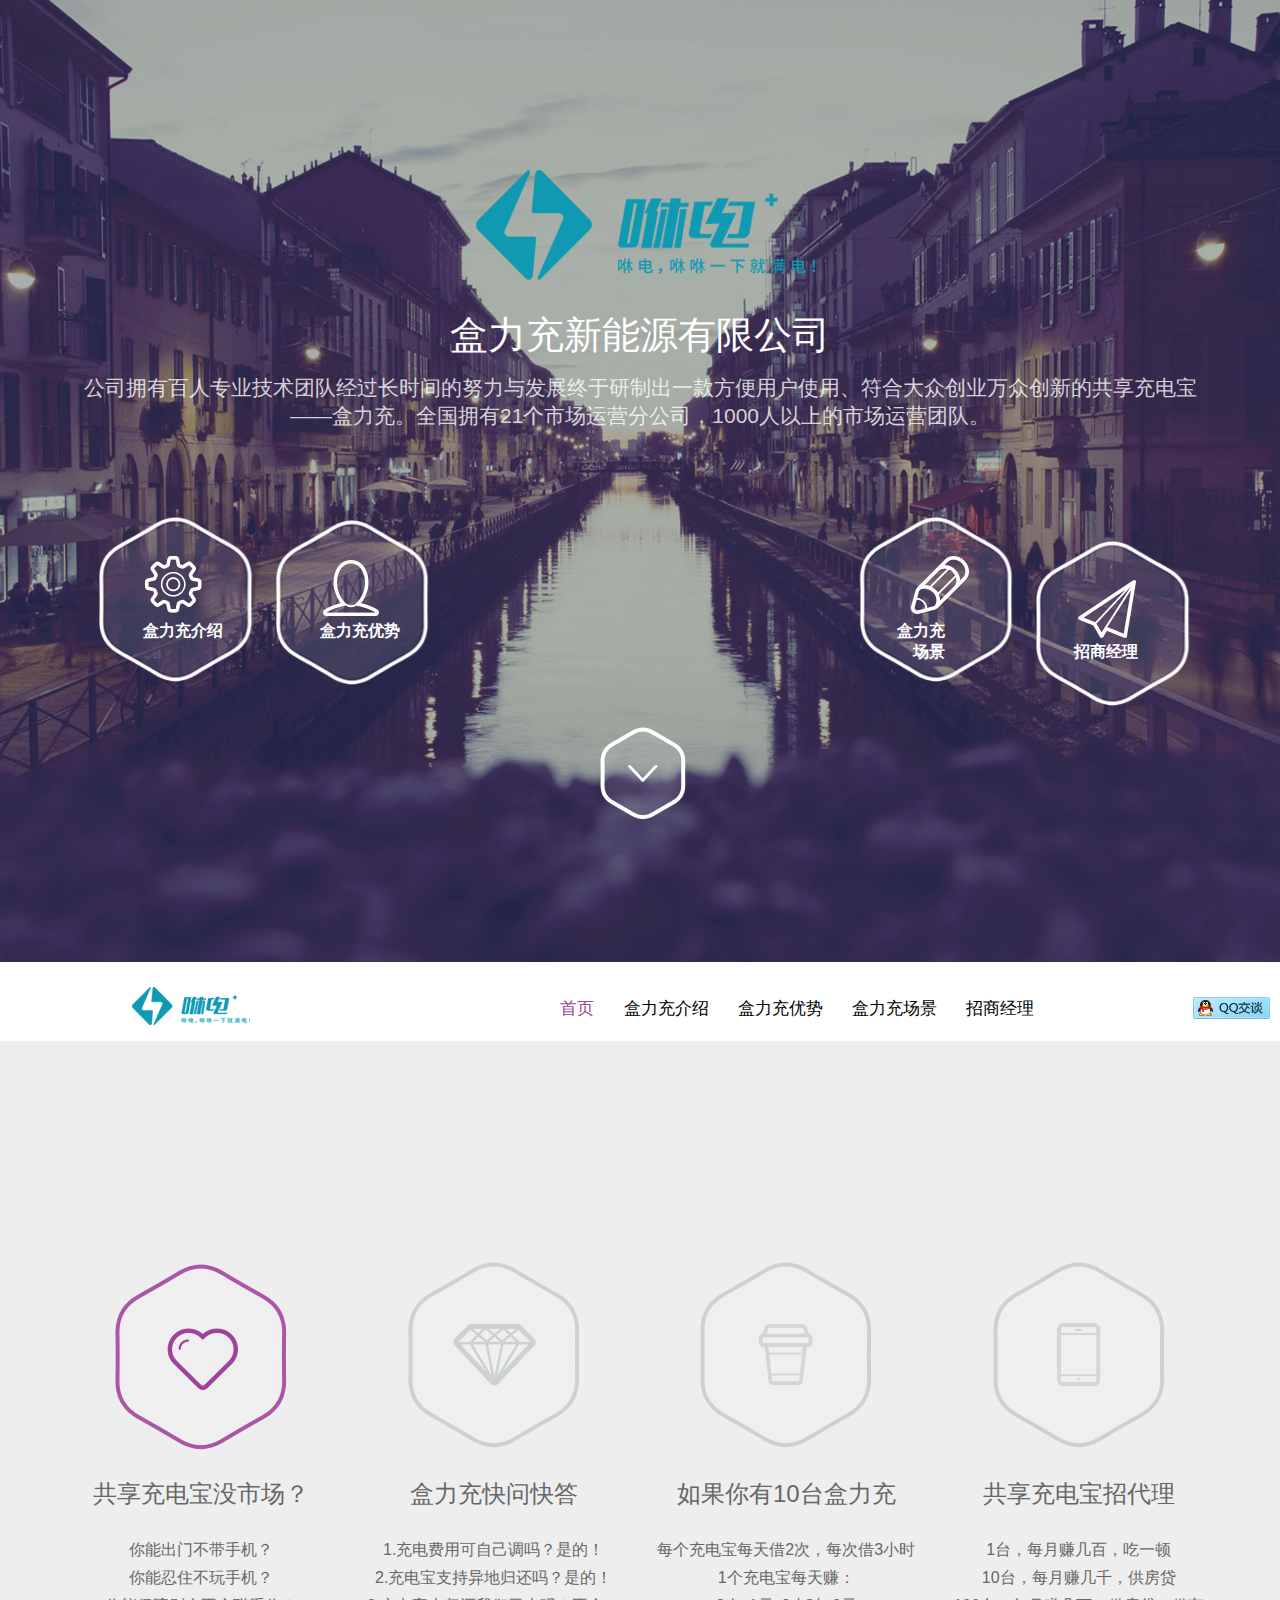
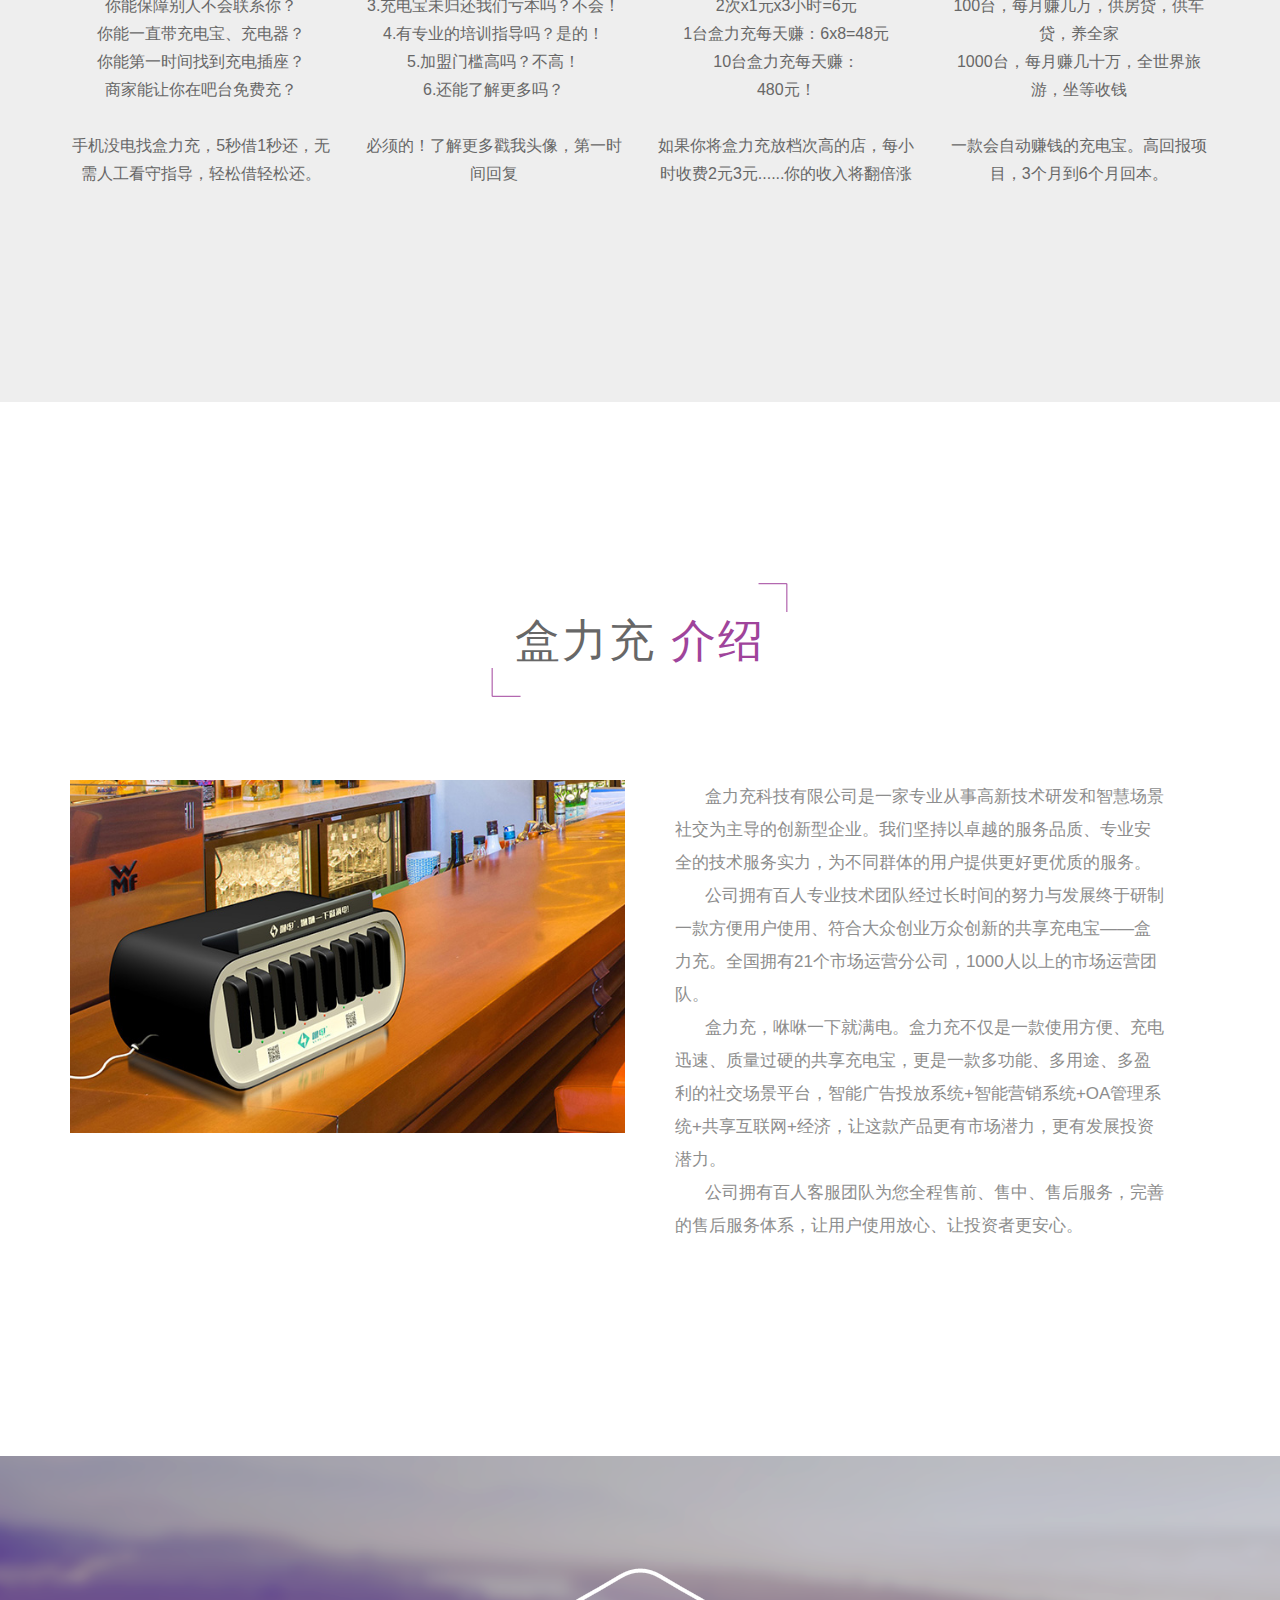
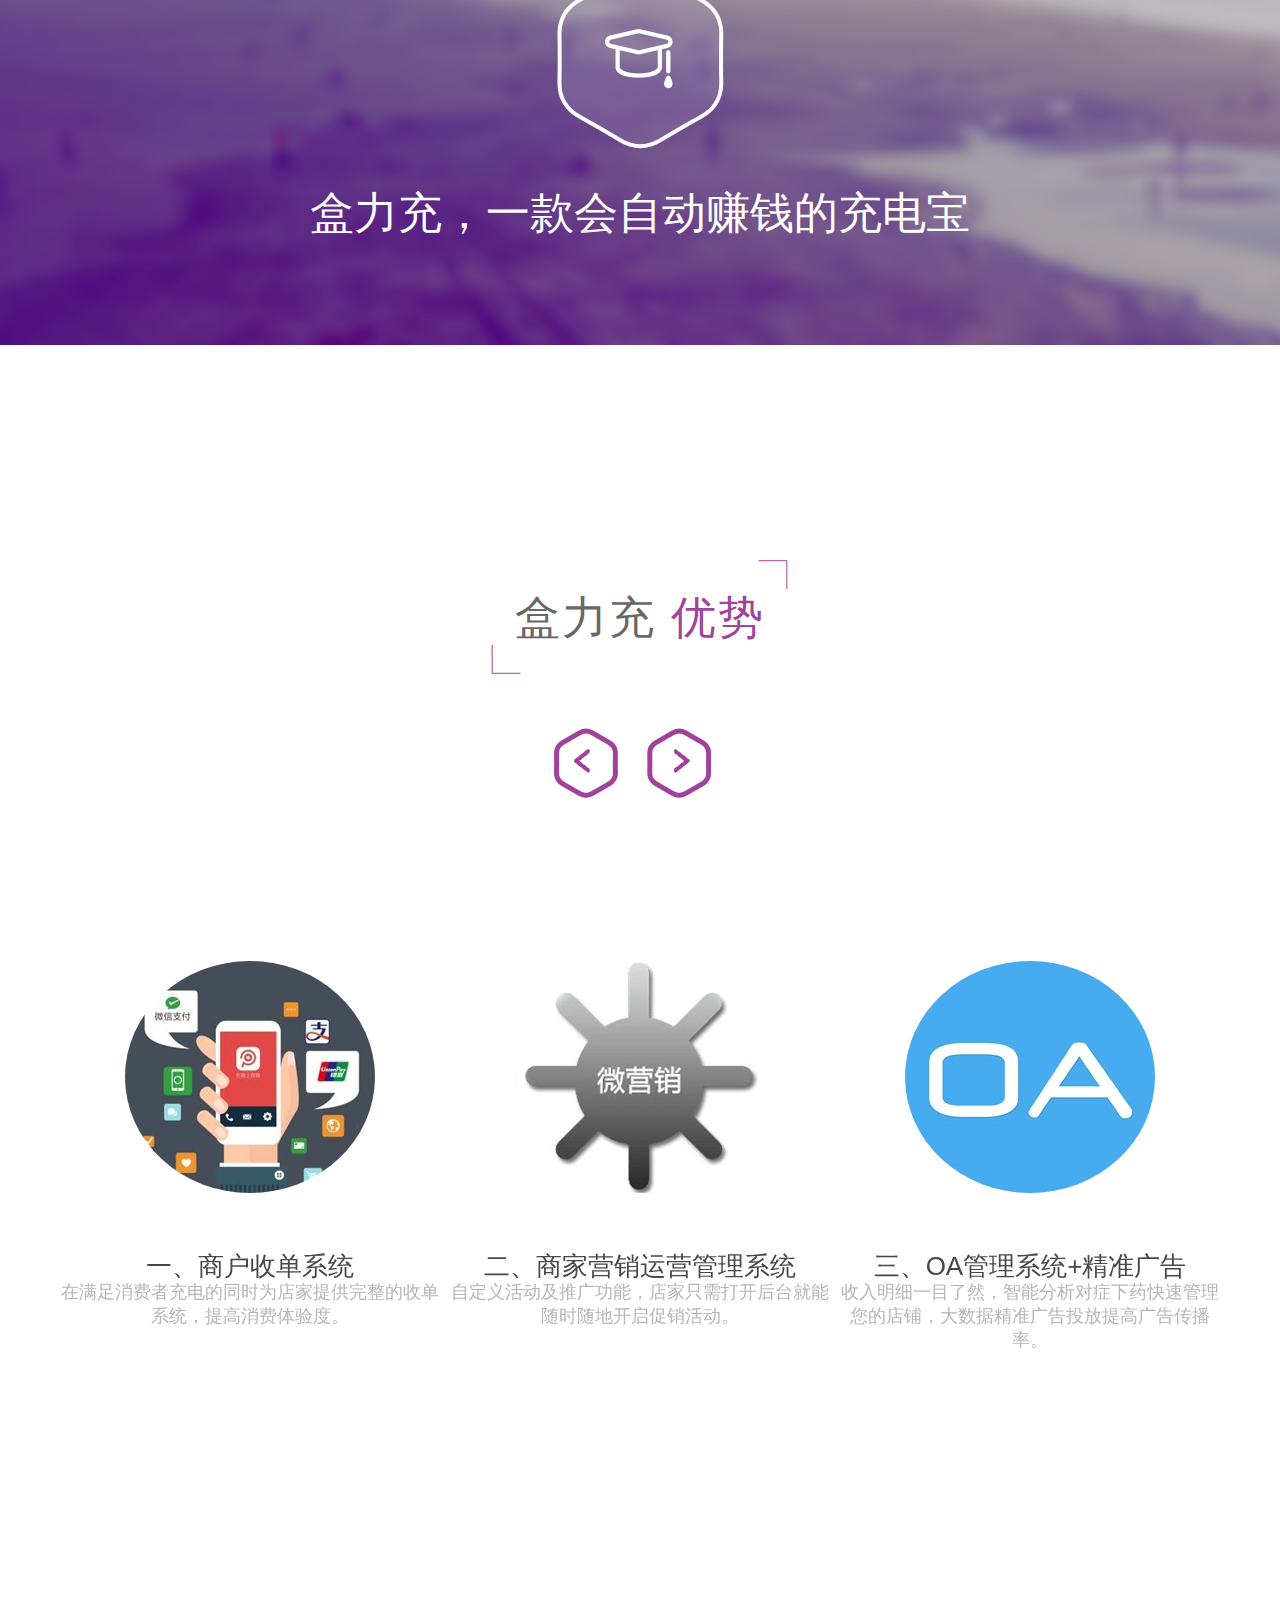
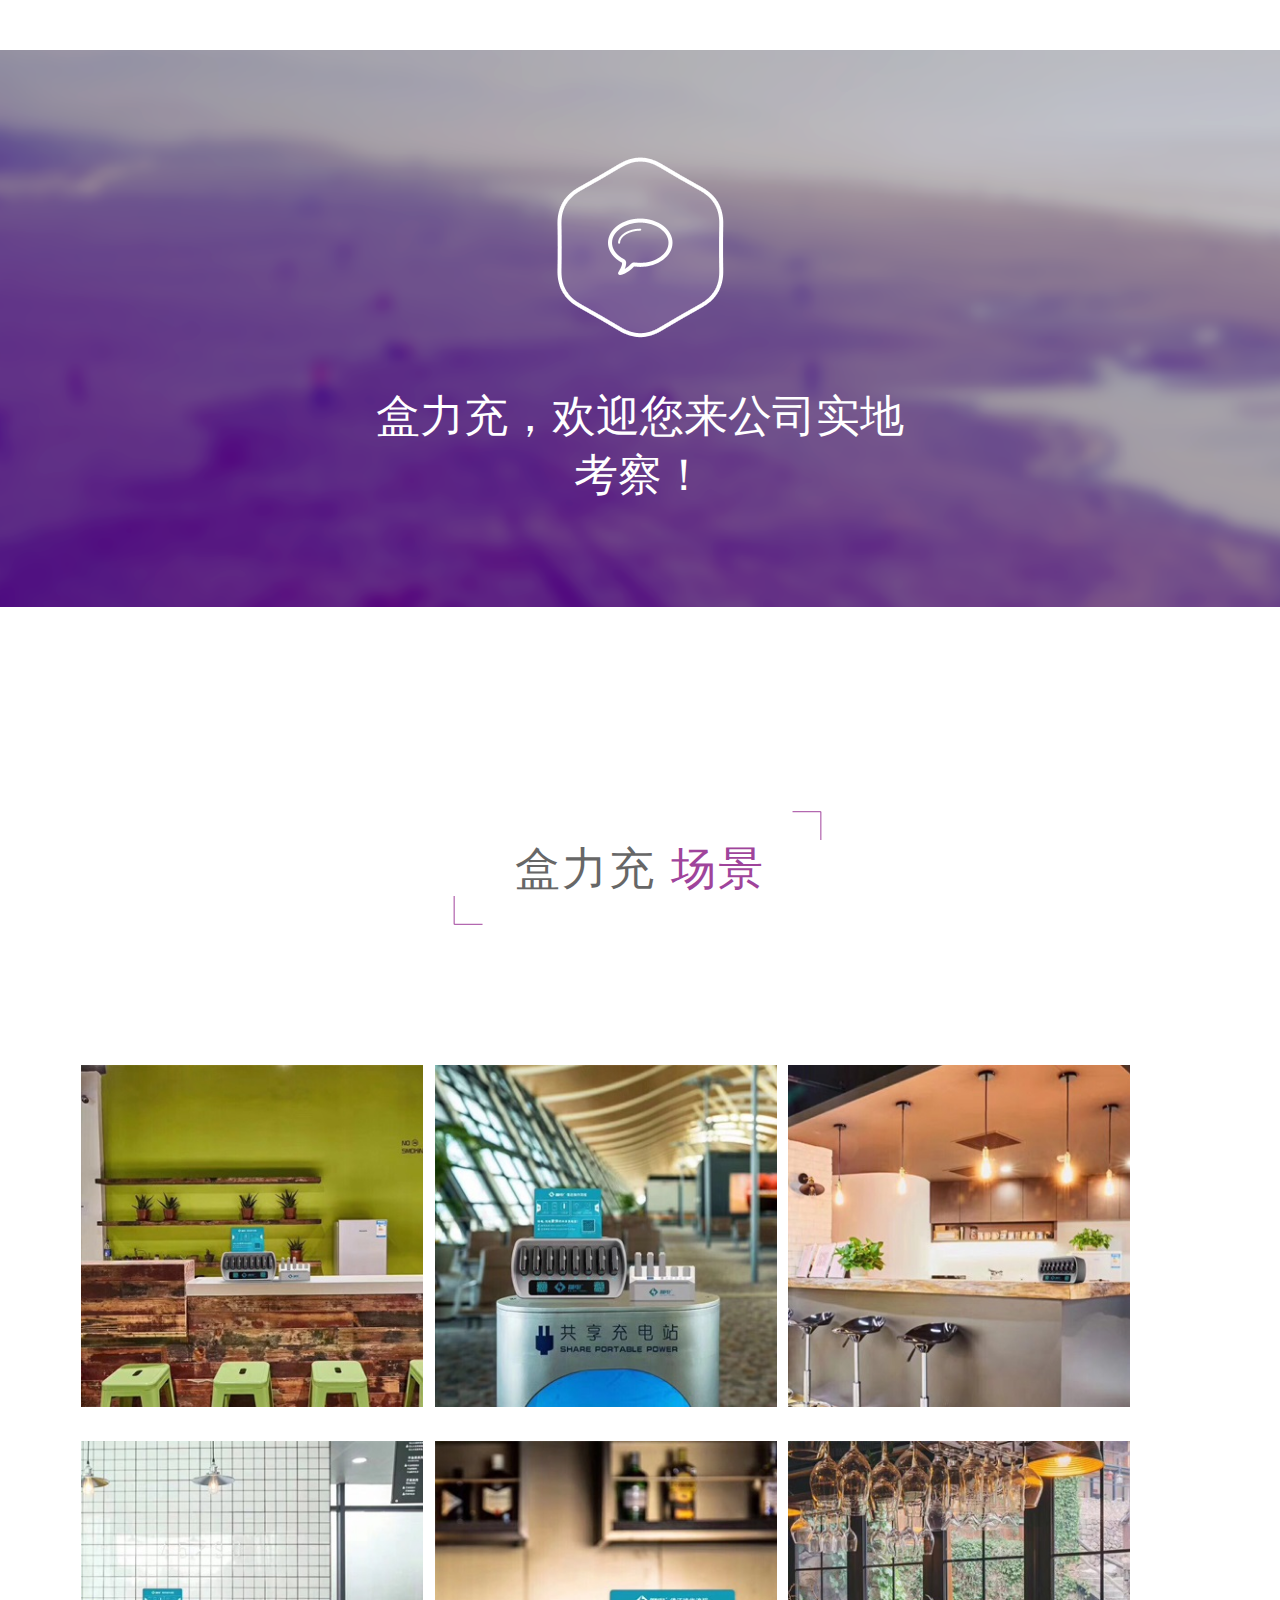
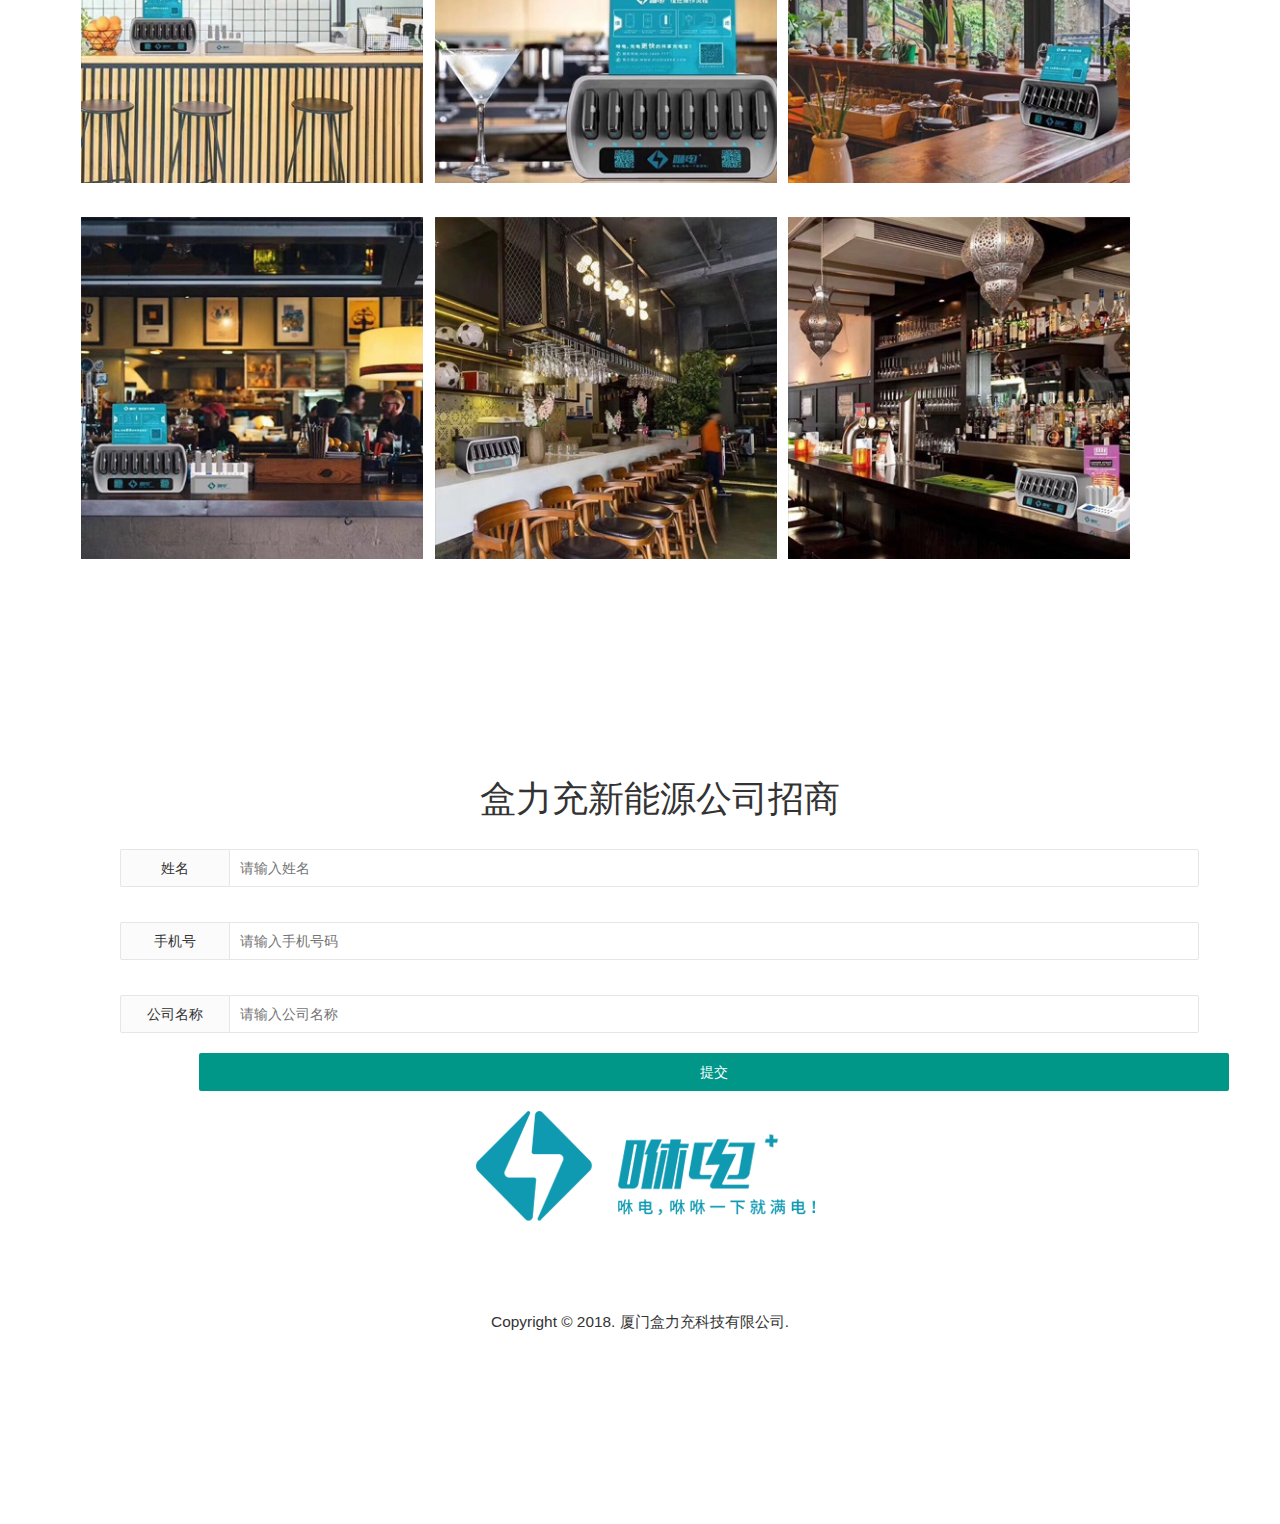
==== commit 48ae0f3f: "third commit" ====
--- a/index.html
+++ b/index.html
@@ -1,517 +1,502 @@
 <html>
-	<head>
-		<title>盒力充新能源有限公司</title>
-		<meta name="keywords" content="盒力充新能源有限公司" />
-		<meta name="description" content="盒力充新能源有限公司" />
-		<link href="static/css/style.css" rel="stylesheet" type="text/css" media="all" />
-		<link href="static/css/bootstrap.css" rel="stylesheet" type="text/css" media="all">
-		<script src="static/js/jquery.min.js"> </script>
-		<link rel="stylesheet" type="text/css" href="./layui/css/layui.css" />
-		<script type="text/javascript" src="static/js/move-top.js"></script>
-		<script type="text/javascript" src="static/js/easing.js"></script>
-		<script type="text/javascript">
-			jQuery(document).ready(function($) {
-				$(".scroll").click(function(event) {
-					event.preventDefault();
-					$('html,body').animate({
-						scrollTop: $(this.hash).offset().top
-					}, 1000);
-				});
+
+<head>
+	<title>盒力充新能源有限公司</title>
+	<meta name="keywords" content="盒力充新能源有限公司" http-equiv="Access-Control-Allow-Origin" content="*" />
+	<meta name="description" content="盒力充新能源有限公司" />
+	<link href="static/css/style.css" rel="stylesheet" type="text/css" media="all" />
+	<link href="static/css/bootstrap.css" rel="stylesheet" type="text/css" media="all">
+	<script src="static/js/jquery.min.js"> </script>
+	<link rel="stylesheet" type="text/css" href="./layui/css/layui.css" />
+	<script src="./layui/layui.js"></script>
+	<script type="text/javascript" src="static/js/move-top.js"></script>
+	<script type="text/javascript" src="static/js/easing.js"></script>
+	<script type="text/javascript">
+		jQuery(document).ready(function($) {
+			$(".scroll").click(function(event) {
+				event.preventDefault();
+				$('html,body').animate({
+					scrollTop: $(this.hash).offset().top
+				}, 1000);
+			});
+		});
+	</script>
+</head>
+
+<body>
+	<div id="home" class="header-top">
+		<div class="container">
+			<div class="header-logo">
+				<a href="#" title="盒力充共享"><img src="static/picture/logo.png" alt="盒力充共享" /></a>
+			</div>
+			<div class="header-sub-text">
+				<h2>盒力充新能源有限公司</h2>
+				<p>公司拥有百人专业技术团队经过长时间的努力与发展终于研制出一款方便用户使用、符合大众创业万众创新的共享充电宝——盒力充。全国拥有21个市场运营分公司，1000人以上的市场运营团队。</p>
+			</div>
+			<div class="header-bottom-grids">
+				<div class="col-md-6 left-grid text-left">
+					<div class="about-nav">
+						<a class="scroll" href="#xiudian_jieshao" title="盒力充共享"><span class="nav-icon">
+							</span><label>盒力充介绍</label></a>
+					</div>
+					<div class="about-nav1">
+						<a class="scroll" href="#xiudian_youshi" title="盒力充优势"><span class="nav-icon1">
+							</span><label>盒力充优势</label></a>
+					</div>
+					<div class="clearfix"> </div>
+				</div>
+				<div class="col-md-6 right-grid text-right">
+					<div class="about-nav2">
+						<a class="scroll" href="#xiudian_changjing" title="盒力充场景"><span class="nav-icon2">
+							</span><label>盒力充场景</label></a>
+					</div>
+					<div class="about-nav3">
+						<a class="scroll" href="#contact" title="盒力充招商经理"><span class="nav-icon3">
+							</span><label>招商经理</label></a>
+					</div>
+					<div class="clearfix"> </div>
+				</div>
+				<div class="clearfix"> </div>
+			</div>
+			<div class="arrow-grid">
+				<div class="arrow">
+					<a class="scroll" href="#header-nav" title="盒力充共享-向下图标"><span> </span></a>
+				</div>
+			</div>
+		</div>
+	</div>
+
+	<div id="header-nav" class="header-nav">
+		<div class="top-nav">
+			<nav>
+				<div class="logo">
+					<a href="#" title="盒力充共享"><img src="static/picture/logo2.png" alt="盒力充共享" /></a>
+				</div>
+				<span class="menu"></span>
+				<ul>
+					<li class="active"><a class="scroll" href="#home" title="盒力充共享">首页</a></li>
+					<li><a class="scroll" href="#xiudian_jieshao" title="盒力充介绍">盒力充介绍</a></li>
+					<li><a class="scroll" href="#xiudian_youshi" title="盒力充优势">盒力充优势</a></li>
+					<li><a class="scroll" href="#xiudian_changjing" title="盒力充场景">盒力充场景</a></li>
+					<li class="contact"><a class="scroll" href="#contact" title="盒力充招商经理">招商经理</a></li>
+					<li class="contact" style="float:right;position:absolute;right:10px;"><a target="_blank" href="http://wpa.qq.com/msgrd?v=3&uin=979594976&site=qq&menu=yes"><img
+							 border="0" src="static/picture/qq.png" alt="加盟盒力充" title="加盟盒力充" /></a></li>
+					<div class="clearfix"> </div>
+				</ul>
+			</nav>
+		</div>
+		<script>
+			$("span.menu").click(function() {
+				$(".top-nav ul").slideToggle("slow", function() {});
 			});
 		</script>
-	</head>
-	<body>
-		<div id="home" class="header-top">
-			<div class="container">
-				<div class="header-logo">
-					<a href="#" title="盒力充共享"><img src="static/picture/logo.png" alt="盒力充共享" /></a>
-				</div>
-				<div class="header-sub-text">
-					<h2>盒力充新能源有限公司</h2>
-					<p>公司拥有百人专业技术团队经过长时间的努力与发展终于研制出一款方便用户使用、符合大众创业万众创新的共享充电宝——盒力充。全国拥有21个市场运营分公司，1000人以上的市场运营团队。</p>
-				</div>
-				<div class="header-bottom-grids">
-					<div class="col-md-6 left-grid text-left">
-						<div class="about-nav">
-							<a class="scroll" href="#xiudian_jieshao" title="盒力充共享"><span class="nav-icon"> </span><label>盒力充介绍</label></a>
-						</div>
-						<div class="about-nav1">
-							<a class="scroll" href="#xiudian_youshi" title="盒力充优势"><span class="nav-icon1"> </span><label>盒力充优势</label></a>
-						</div>
-						<div class="clearfix"> </div>
-					</div>
-					<div class="col-md-6 right-grid text-right">
-						<div class="about-nav2">
-							<a class="scroll" href="#xiudian_changjing" title="盒力充场景"><span class="nav-icon2"> </span><label>盒力充场景</label></a>
-						</div>
-						<div class="about-nav3">
-							<a class="scroll" href="#contact" title="盒力充招商经理"><span class="nav-icon3"> </span><label>招商经理</label></a>
-						</div>
-						<div class="clearfix"> </div>
-					</div>
-					<div class="clearfix"> </div>
-				</div>
-				<div class="arrow-grid">
-					<div class="arrow">
-						<a class="scroll" href="#header-nav" title="盒力充共享-向下图标"><span> </span></a>
-					</div>
-				</div>
-			</div>
-		</div>
-		
-		<div id="header-nav" class="header-nav">
-			<div class="top-nav">
-				<nav>
-					<div class="logo">
-						<a href="#" title="盒力充共享"><img src="static/picture/logo2.png" alt="盒力充共享" /></a>
-					</div>
-					<span class="menu"></span>
-					<ul>
-						<li class="active"><a class="scroll" href="#home" title="盒力充共享">首页</a></li>
-						<li><a class="scroll" href="#xiudian_jieshao" title="盒力充介绍">盒力充介绍</a></li>
-						<li><a class="scroll" href="#xiudian_youshi" title="盒力充优势">盒力充优势</a></li>
-						<li><a class="scroll" href="#xiudian_changjing" title="盒力充场景">盒力充场景</a></li>
-						<li class="contact"><a class="scroll" href="#contact" title="盒力充招商经理">招商经理</a></li>
-						<li class="contact" style="float:right;position:absolute;right:10px;"><a target="_blank" href="http://wpa.qq.com/msgrd?v=3&uin=979594976&site=qq&menu=yes"><img
-								 border="0" src="static/picture/qq.png" alt="加盟盒力充" title="加盟盒力充" /></a></li>
-						<div class="clearfix"> </div>
-					</ul>
-				</nav>
-			</div>
-			<script>
-				$("span.menu").click(function() {
-					$(".top-nav ul").slideToggle("slow", function() {});
-				});
-			</script>
-			<script src="static/js/myscript.js"> </script>
-		</div>
-		<div class="content">
-			<div class="container">
-				<div class="row">
-					<div class="col-md-3 content-top-grid">
-						<sub> </sub>
-						<h3>共享充电宝没市场？</h3>
-						<p>你能出门不带手机？<br />
-							你能忍住不玩手机？<br />
-							你能保障别人不会联系你？<br />
-							你能一直带充电宝、充电器？<br />
-							你能第一时间找到充电插座？<br />
-							商家能让你在吧台免费充？<br />
-							<br />
-							手机没电找盒力充，5秒借1秒还，无需人工看守指导，轻松借轻松还。</p>
-					</div>
-					<div class="col-md-3 content-top-grid">
-						<span> </span>
-						<h3>盒力充快问快答</h3>
-						<p>1.充电费用可自己调吗？是的！<br />
-							2.充电宝支持异地归还吗？是的！<br />
-							3.充电宝未归还我们亏本吗？不会！<br />
-							4.有专业的培训指导吗？是的！<br />
-							5.加盟门槛高吗？不高！<br />
-							6.还能了解更多吗？<br /><br />
-							必须的！了解更多戳我头像，第一时间回复</p>
-					</div>
-					<div class="col-md-3 content-top-grid">
-						<small> </small>
-						<h3>如果你有10台盒力充</h3>
-						<p>每个充电宝每天借2次，每次借3小时<br />
-							1个充电宝每天赚：<br />2次x1元x3小时=6元<br />
-							1台盒力充每天赚：6x8=48元<br />
-							10台盒力充每天赚：<br />480元！<br />
-							<br />
-							如果你将盒力充放档次高的店，每小时收费2元3元......你的收入将翻倍涨</p>
-					</div>
-					<div class="col-md-3 content-top-grid">
-						<big> </big>
-						<h3>共享充电宝招代理</h3>
-						<p>1台，每月赚几百，吃一顿<br />
-							10台，每月赚几千，供房贷<br />
-							100台，每月赚几万，供房贷，供车贷，养全家<br />
-							1000台，每月赚几十万，全世界旅游，坐等收钱<br />
-							<br />
-							一款会自动赚钱的充电宝。高回报项目，3个月到6个月回本。
-						</p>
-					</div>
-				</div>
-			</div>
-		</div>
-		<div id="xiudian_jieshao" class="content-about">
-			<div class="container">
-				<div class="content-about-text">
-					<h2>盒力充 <small>介绍</small></h2>
+		<script src="static/js/myscript.js"> </script>
+	</div>
+	<div class="content">
+		<div class="container">
+			<div class="row">
+				<div class="col-md-3 content-top-grid">
+					<sub> </sub>
+					<h3>共享充电宝没市场？</h3>
+					<p>你能出门不带手机？<br />
+						你能忍住不玩手机？<br />
+						你能保障别人不会联系你？<br />
+						你能一直带充电宝、充电器？<br />
+						你能第一时间找到充电插座？<br />
+						商家能让你在吧台免费充？<br />
+						<br />
+						手机没电找盒力充，5秒借1秒还，无需人工看守指导，轻松借轻松还。</p>
+				</div>
+				<div class="col-md-3 content-top-grid">
 					<span> </span>
-				</div>
-				<div class="row">
-					<div class="col-md-6 content-about-grid-left">
-						<img src="static/picture/screen1.png" alt="盒力充共享">
-					</div>
-					<div class="col-md-6 content-about-grid-right">
-						<p style="text-indent:30px;">盒力充科技有限公司是一家专业从事高新技术研发和智慧场景社交为主导的创新型企业。我们坚持以卓越的服务品质、专业安全的技术服务实力，为不同群体的用户提供更好更优质的服务。</p>
-						<p style="text-indent:30px;">
-							公司拥有百人专业技术团队经过长时间的努力与发展终于研制一款方便用户使用、符合大众创业万众创新的共享充电宝——盒力充。全国拥有21个市场运营分公司，1000人以上的市场运营团队。</p>
-						<p style="text-indent:30px;">
-							盒力充，咻咻一下就满电。盒力充不仅是一款使用方便、充电迅速、质量过硬的共享充电宝，更是一款多功能、多用途、多盈利的社交场景平台，智能广告投放系统+智能营销系统+OA管理系统+共享互联网+经济，让这款产品更有市场潜力，更有发展投资潜力。</p>
-						<p style="text-indent:30px;">
-							公司拥有百人客服团队为您全程售前、售中、售后服务，完善的售后服务体系，让用户使用放心、让投资者更安心。</p>
-					</div>
-					<div class="clearfix"> </div>
-				</div>
-			</div>
-			<div class="content-about-bottom">
-				<div class="content-about-bottom-text">
-					<img src="static/picture/quote.png" alt="盒力充共享充电宝">
-					<p>盒力充，一款会自动赚钱的充电宝</p>
-				</div>
-			</div>
-		</div>
-		<div id="xiudian_youshi" class="content-team">
-			<div class="container">
-				<div class="content-team-text">
-					<h2>盒力充 <small>优势</small></h2>
-					<span> </span>
-				</div>
-				<div class="arrows">
-					<div class="left-arrow"> </div>
-					<div class="right-arrow"> </div>
-					<div class="clearfix"> </div>
-				</div>
-				<div class="row">
-					<script>
-						$(document).ready(function() {
-							$("#owl-demo1").owlCarousel({
-								items: 3,
-								lazyLoad: true,
-								autoPlay: true,
-								navigation: true,
-								navigationText: true,
-								pagination: false,
-							});
+					<h3>盒力充快问快答</h3>
+					<p>1.充电费用可自己调吗？是的！<br />
+						2.充电宝支持异地归还吗？是的！<br />
+						3.充电宝未归还我们亏本吗？不会！<br />
+						4.有专业的培训指导吗？是的！<br />
+						5.加盟门槛高吗？不高！<br />
+						6.还能了解更多吗？<br /><br />
+						必须的！了解更多戳我头像，第一时间回复</p>
+				</div>
+				<div class="col-md-3 content-top-grid">
+					<small> </small>
+					<h3>如果你有10台盒力充</h3>
+					<p>每个充电宝每天借2次，每次借3小时<br />
+						1个充电宝每天赚：<br />2次x1元x3小时=6元<br />
+						1台盒力充每天赚：6x8=48元<br />
+						10台盒力充每天赚：<br />480元！<br />
+						<br />
+						如果你将盒力充放档次高的店，每小时收费2元3元......你的收入将翻倍涨</p>
+				</div>
+				<div class="col-md-3 content-top-grid">
+					<big> </big>
+					<h3>共享充电宝招代理</h3>
+					<p>1台，每月赚几百，吃一顿<br />
+						10台，每月赚几千，供房贷<br />
+						100台，每月赚几万，供房贷，供车贷，养全家<br />
+						1000台，每月赚几十万，全世界旅游，坐等收钱<br />
+						<br />
+						一款会自动赚钱的充电宝。高回报项目，3个月到6个月回本。
+					</p>
+				</div>
+			</div>
+		</div>
+	</div>
+	<div id="xiudian_jieshao" class="content-about">
+		<div class="container">
+			<div class="content-about-text">
+				<h2>盒力充 <small>介绍</small></h2>
+				<span> </span>
+			</div>
+			<div class="row">
+				<div class="col-md-6 content-about-grid-left">
+					<img src="static/picture/screen1.png" alt="盒力充共享">
+				</div>
+				<div class="col-md-6 content-about-grid-right">
+					<p style="text-indent:30px;">
+						盒力充科技有限公司是一家专业从事高新技术研发和智慧场景社交为主导的创新型企业。我们坚持以卓越的服务品质、专业安全的技术服务实力，为不同群体的用户提供更好更优质的服务。</p>
+					<p style="text-indent:30px;">
+						公司拥有百人专业技术团队经过长时间的努力与发展终于研制一款方便用户使用、符合大众创业万众创新的共享充电宝——盒力充。全国拥有21个市场运营分公司，1000人以上的市场运营团队。</p>
+					<p style="text-indent:30px;">
+						盒力充，咻咻一下就满电。盒力充不仅是一款使用方便、充电迅速、质量过硬的共享充电宝，更是一款多功能、多用途、多盈利的社交场景平台，智能广告投放系统+智能营销系统+OA管理系统+共享互联网+经济，让这款产品更有市场潜力，更有发展投资潜力。
+					</p>
+					<p style="text-indent:30px;">
+						公司拥有百人客服团队为您全程售前、售中、售后服务，完善的售后服务体系，让用户使用放心、让投资者更安心。</p>
+				</div>
+				<div class="clearfix"> </div>
+			</div>
+		</div>
+		<div class="content-about-bottom">
+			<div class="content-about-bottom-text">
+				<img src="static/picture/quote.png" alt="盒力充共享充电宝">
+				<p>盒力充，一款会自动赚钱的充电宝</p>
+			</div>
+		</div>
+	</div>
+	<div id="xiudian_youshi" class="content-team">
+		<div class="container">
+			<div class="content-team-text">
+				<h2>盒力充 <small>优势</small></h2>
+				<span> </span>
+			</div>
+			<div class="arrows">
+				<div class="left-arrow"> </div>
+				<div class="right-arrow"> </div>
+				<div class="clearfix"> </div>
+			</div>
+			<div class="row">
+				<script>
+					$(document).ready(function() {
+						$("#owl-demo1").owlCarousel({
+							items: 3,
+							lazyLoad: true,
+							autoPlay: true,
+							navigation: true,
+							navigationText: true,
+							pagination: false,
+						});
+					});
+				</script>
+				<div id="owl-demo1" class="owl-carousel">
+					<div class="item">
+						<div class="team-left-grid">
+							<img src="static/picture/shanghushoudan.jpg" alt="一、商户收单系统">
+							<h2>一、商户收单系统</h2>
+							<p>在满足消费者充电的同时为店家提供完整的收单系统，提高消费体验度。</p>
+						</div>
+					</div>
+					<div class="item">
+						<div class="team-left-grid">
+							<img src="static/picture/shangjiayingxiao.jpg" alt="二、商家营销运营管理系统">
+							<h2>二、商家营销运营管理系统</h2>
+							<p>自定义活动及推广功能，店家只需打开后台就能随时随地开启促销活动。</p>
+						</div>
+					</div>
+					<div class="item">
+						<div class="team-left-grid">
+							<img src="static/picture/oa_ad.jpg" alt="三、OA管理系统+精准广告">
+							<h2>三、OA管理系统+精准广告</h2>
+							<p>收入明细一目了然，智能分析对症下药快速管理您的店铺，大数据精准广告投放提高广告传播率。</p>
+						</div>
+					</div>
+					<div class="item">
+						<div class="team-left-grid">
+							<img src="static/picture/rentigongxue.jpg" alt="四、人体工学设计">
+							<h2>四、人体工学设计</h2>
+							<p>造型时尚，追求前沿科技美感及手感，实用与艺术的完美结合。</p>
+						</div>
+					</div>
+					<div class="item">
+						<div class="team-left-grid">
+							<img src="static/picture/suijiesuihuan.jpg" alt="五、随借随还">
+							<h2>五、随借随还</h2>
+							<p>盒力充，更便捷的共享充电宝， 支持异地借还操作。</p>
+						</div>
+					</div>
+					<div class="item">
+						<div class="team-left-grid">
+							<img src="static/picture/anquankekao.jpg" alt="六、电池安全可靠">
+							<h2>六、电池安全可靠</h2>
+							<p>专业把控专业测试，电池安全可靠，使用阻燃材料更安全。</p>
+						</div>
+					</div>
+					<div class="item">
+						<div class="team-left-grid">
+							<img src="static/picture/chongdiangengkuai.jpg" alt="七、充电更快的共享充电宝">
+							<h2>七、充电更快的共享充电宝</h2>
+							<p>集成多种标准快充协议（QC/PD2.0&3.0、FCP、AFC、SFCP、MTK PE+ 1.1&2.0 等)。</p>
+						</div>
+					</div>
+					<div class="item">
+						<div class="team-left-grid">
+							<img src="static/picture/4gnet.jpg" alt="八、采用4G网络，拒绝延迟">
+							<h2>八、采用4G网络，拒绝延迟</h2>
+							<p>我们采用4G网络，针对大多数使用2G网络，网络超时率高，设备容易断线，我们用4G网络，设备在线率和网络数据传输率高。</p>
+						</div>
+					</div>
+					<div class="item">
+						<div class="team-left-grid">
+							<img src="static/picture/zijinanquan.jpg" alt="九、资金安全，放心充电">
+							<h2>九、资金安全，放心充电</h2>
+							<p>智能计时系统拒绝客户与商户发生纠纷，提高用户体验。</p>
+						</div>
+					</div>
+					<div class="item">
+						<div class="team-left-grid">
+							<img src="static/picture/zhuliuchongdiantou.jpg" alt="十、支持手机主流充电头">
+							<h2>十、支持手机主流充电头</h2>
+							<p>充电线反复使用率高，耐用，不容易坏， 支持苹果，安卓，Type-c。</p>
+						</div>
+					</div>
+					<div class="item">
+						<div class="team-left-grid">
+							<img src="static/picture/dulijishuzhichi.jpg" alt="十一、独立技术支持">
+							<h2>十一、独立技术支持</h2>
+							<p>具有完全自主知识产权，设备结构、电池结构和槽位设计都自主设计，已经申报专利。</p>
+						</div>
+					</div>
+					<div class="item">
+						<div class="team-left-grid">
+							<img src="static/picture/suoyouchangjing.jpg" alt="十二、支持所有场景应用">
+							<h2>十二、支持所有场景应用</h2>
+							<p>客房，餐厅，酒吧，机场，商场，KTV，电影院，景区。</p>
+						</div>
+					</div>
+				</div>
+			</div>
+		</div>
+	</div>
+	<div>
+		<div class="content-about-bottom">
+			<div class="content-services-bottom-text">
+				<img src="static/picture/service.png" alt="盒力充共享">
+				<p class="bottom-text">盒力充，欢迎您来公司实地考察！</p>
+			</div>
+		</div>
+	</div>
+	<link href="static/css/owl.carousel.css" rel="stylesheet">
+	<script src="static/js/owl.carousel.js"></script>
+	<script>
+		$(document).ready(function() {
+			$("#owl-demo").owlCarousel({
+				items: 1,
+				lazyLoad: true,
+				autoPlay: true,
+				navigation: false,
+				navigationText: false,
+				pagination: true,
+			});
+		});
+	</script>
+	<div class="container">
+		<div id="xiudian_changjing" class="portfolio">
+			<div class="port-text">
+				<h2>盒力充 <small>场景</small></h2>
+				<span class="folio"> </span>
+			</div>
+			<div class="section" id="section-3">
+				<div id="portfoliolist">
+					<div class="portfolio card mix_all" data-cat="card" style="display: inline-block; opacity: 1;">
+						<div class="portfolio-wrapper wow bounceIn" data-wow-delay="0.4s">
+							<a href="#" class="b-link-stripe b-animate-go  thickbox play-icon popup-with-zoom-anim" title="盒力充共享">
+								<img src="static/picture/t1.jpg" class="img-responsive" alt="盒力充场景" /></a>
+						</div>
+					</div>
+					<div class="portfolio app mix_all" data-cat="app" style="display: inline-block; opacity: 1;">
+						<div class="portfolio-wrapper wow bounceIn" data-wow-delay="0.4s">
+							<a href="#" class="b-link-stripe b-animate-go  thickbox play-icon popup-with-zoom-anim" title="盒力充共享">
+								<img src="static/picture/t2.jpg" class="img-responsive" alt="盒力充场景" /></a>
+						</div>
+					</div>
+					<div class="portfolio card mix_all" data-cat="card" style="display: inline-block; opacity: 1;">
+						<div class="portfolio-wrapper wow bounceIn" data-wow-delay="0.4s">
+							<a href="#" class="b-link-stripe b-animate-go  thickbox play-icon popup-with-zoom-anim" title="盒力充共享">
+								<img src="static/picture/t3.jpg" class="img-responsive" alt="盒力充场景" /></a>
+						</div>
+					</div>
+					<div class="portfolio icon mix_all" data-cat="icon" style="display: inline-block; opacity: 1;">
+						<div class="portfolio-wrapper wow bounceIn" data-wow-delay="0.4s">
+							<a href="#" class="b-link-stripe b-animate-go  thickbox play-icon popup-with-zoom-anim" title="盒力充共享">
+								<img src="static/picture/t4.jpg" class="img-responsive" alt="盒力充场景" /></a>
+						</div>
+					</div>
+					<div class="portfolio card mix_all" data-cat="card" style="display: inline-block; opacity: 1;">
+						<div class="portfolio-wrapper wow bounceIn" data-wow-delay="0.4s">
+							<a href="#" class="b-link-stripe b-animate-go  thickbox play-icon popup-with-zoom-anim" title="盒力充共享">
+								<img src="static/picture/t5.jpg" class="img-responsive" alt="盒力充场景" /></a>
+						</div>
+					</div>
+					<div class="portfolio fun mix_all" data-cat="fun" style="display: inline-block; opacity: 1;">
+						<div class="portfolio-wrapper wow bounceIn" data-wow-delay="0.4s">
+							<a href="#" class="b-link-stripe b-animate-go  thickbox play-icon popup-with-zoom-anim" title="盒力充共享">
+								<img src="static/picture/t6.jpg" class="img-responsive" alt="盒力充场景" /></a>
+						</div>
+					</div>
+					<div class="portfolio icon mix_all" data-cat="icon" style="display: inline-block; opacity: 1;">
+						<div class="portfolio-wrapper wow bounceIn" data-wow-delay="0.4s">
+							<a href="#" class="b-link-stripe b-animate-go  thickbox play-icon popup-with-zoom-anim" title="盒力充共享">
+								<img src="static/picture/t7.jpg" class="img-responsive" alt="盒力充场景" /></a>
+						</div>
+					</div>
+					<div class="portfolio card mix_all" data-cat="card" style="display: inline-block; opacity: 1;">
+						<div class="portfolio-wrapper wow bounceIn" data-wow-delay="0.4s">
+							<a href="#" class="b-link-stripe b-animate-go  thickbox play-icon popup-with-zoom-anim" title="盒力充共享">
+								<img src="static/picture/t8.jpg" class="img-responsive" alt="盒力充场景" /></a>
+						</div>
+					</div>
+					<div class="portfolio fun mix_all" data-cat="fun" style="display: inline-block; opacity: 1;">
+						<div class="portfolio-wrapper wow bounceIn" data-wow-delay="0.4s">
+							<a href="#" class="b-link-stripe b-animate-go  thickbox play-icon popup-with-zoom-anim" title="盒力充共享">
+								<img src="static/picture/t9.jpg" class="img-responsive" alt="盒力充场景" /></a>
+						</div>
+					</div>
+					<div class="clearfix"></div>
+				</div>
+			</div>
+		</div>
+		<script type="text/javascript" src="static/js/jquery.mixitup.min.js"></script>
+		<script type="text/javascript">
+			$(function() {
+				var filterList = {
+					init: function() {
+						$('#portfoliolist').mixitup({
+							targetSelector: '.portfolio',
+							filterSelector: '.filter',
+							effects: ['fade'],
+							easing: 'snap',
+							onMixEnd: filterList.hoverEffect()
+						});
+					},
+					hoverEffect: function() {
+						$('#portfoliolist .portfolio').hover(
+							function() {
+								$(this).find('.label').stop().animate({
+									bottom: 0
+								}, 200, 'easeOutQuad');
+								$(this).find('img').stop().animate({
+									top: -30
+								}, 500, 'easeOutQuad');
+							},
+							function() {
+								$(this).find('.label').stop().animate({
+									bottom: -40
+								}, 200, 'easeInQuad');
+								$(this).find('img').stop().animate({
+									top: 0
+								}, 300, 'easeOutQuad');
+							}
+						);
+					}
+				};
+				filterList.init();
+			});
+		</script>
+	</div>
+	<div id="contact" id="arrow" class="content-Get-in-touch">
+		<div class="container">
+			<!-- <div class="Get-in-touch-text">
+				<h2>盒力充 <small>招商经理</small></h2>
+				<span class="portfolio"> </span>
+			</div>
+			<div class="Get-in-touch-grids">
+				<div class="col-md-6">
+					<img src="static/picture/keepecru.jpg" width="50%" style="float:right;" alt="盒力充招商经理微信二维码" />
+				</div>
+				<div class="col-md-6">
+					<div class="Get-in-touch-right-grid">
+						<p>盒力充不仅是一款使用方便、充电迅速、质量过硬的共享充电宝，更是一款多功能、多用途、多盈利的社交场景平台，智能广告投放系统+智能营销系统+OA管理系统+共享互联网+经济，让这款产品更有市场潜力，更有发展投资潜力。</p>
+						<h4>联系地址：<br />福建泉州晋江和平中路冠宏商务中心7层</h4>
+						<span>手机号：xxxxxxxxx</span>
+						<small>微信号：xxxxxxxxx</small>
+					</div>
+				</div>
+				<div class="clearfix"> </div>
+			</div> -->
+			<div id="bottom">
+				<h1 id="title">盒力充新能源公司招商</h1>
+				<form id="helichong" class="layui-form layui-form-pane " action="http://127.0.0.1/post" method="post">
+					<div class="layui-form-item a">
+						<label class="layui-form-label">姓名</label>
+						<div class="layui-input-block">
+							<input type="username" name="username" required lay-verify="required" placeholder="请输入姓名" autocomplete="off"
+							 class="layui-input">
+						</div>
+					</div>
+
+					<div class="layui-form-item a">
+						<label class="layui-form-label">手机号</label>
+						<div class="layui-input-block">
+							<input type="telephone" name="telephone" required lay-verify="required" placeholder="请输入手机号码" autocomplete="off"
+							 class="layui-input">
+						</div>
+					</div>
+
+					<div class="layui-form-item a">
+						<label class="layui-form-label">公司名称</label>
+						<div class="layui-input-block">
+							<input type="company" name="company" required lay-verify="required" placeholder="请输入公司名称" autocomplete="off"
+							 class="layui-input">
+						</div>
+					</div>
+
+					<div class="layui-form-item">
+					<div class="layui-input-block">
+						<button class="layui-btn layui-btn-fluid" lay-submit lay-filter="formDemo"/>提交
+					</div>
+					</div>
+					
+					<script type="text/javascript">
+						
+						layui.use('form', function(){
+						  var form = layui.form;
+						  
+						  //监听提交
+						  form.on('submit(formDemo)', function(data){
+						    layer.msg(JSON.stringify(data.field));
+							return false;
+						  });
+						  
 						});
 					</script>
-					<div id="owl-demo1" class="owl-carousel">
-						<div class="item">
-							<div class="team-left-grid">
-								<img src="static/picture/shanghushoudan.jpg" alt="一、商户收单系统">
-								<h2>一、商户收单系统</h2>
-								<p>在满足消费者充电的同时为店家提供完整的收单系统，提高消费体验度。</p>
-							</div>
-						</div>
-						<div class="item">
-							<div class="team-left-grid">
-								<img src="static/picture/shangjiayingxiao.jpg" alt="二、商家营销运营管理系统">
-								<h2>二、商家营销运营管理系统</h2>
-								<p>自定义活动及推广功能，店家只需打开后台就能随时随地开启促销活动。</p>
-							</div>
-						</div>
-						<div class="item">
-							<div class="team-left-grid">
-								<img src="static/picture/oa_ad.jpg" alt="三、OA管理系统+精准广告">
-								<h2>三、OA管理系统+精准广告</h2>
-								<p>收入明细一目了然，智能分析对症下药快速管理您的店铺，大数据精准广告投放提高广告传播率。</p>
-							</div>
-						</div>
-						<div class="item">
-							<div class="team-left-grid">
-								<img src="static/picture/rentigongxue.jpg" alt="四、人体工学设计">
-								<h2>四、人体工学设计</h2>
-								<p>造型时尚，追求前沿科技美感及手感，实用与艺术的完美结合。</p>
-							</div>
-						</div>
-						<div class="item">
-							<div class="team-left-grid">
-								<img src="static/picture/suijiesuihuan.jpg" alt="五、随借随还">
-								<h2>五、随借随还</h2>
-								<p>盒力充，更便捷的共享充电宝， 支持异地借还操作。</p>
-							</div>
-						</div>
-						<div class="item">
-							<div class="team-left-grid">
-								<img src="static/picture/anquankekao.jpg" alt="六、电池安全可靠">
-								<h2>六、电池安全可靠</h2>
-								<p>专业把控专业测试，电池安全可靠，使用阻燃材料更安全。</p>
-							</div>
-						</div>
-						<div class="item">
-							<div class="team-left-grid">
-								<img src="static/picture/chongdiangengkuai.jpg" alt="七、充电更快的共享充电宝">
-								<h2>七、充电更快的共享充电宝</h2>
-								<p>集成多种标准快充协议（QC/PD2.0&3.0、FCP、AFC、SFCP、MTK PE+ 1.1&2.0 等)。</p>
-							</div>
-						</div>
-						<div class="item">
-							<div class="team-left-grid">
-								<img src="static/picture/4gnet.jpg" alt="八、采用4G网络，拒绝延迟">
-								<h2>八、采用4G网络，拒绝延迟</h2>
-								<p>我们采用4G网络，针对大多数使用2G网络，网络超时率高，设备容易断线，我们用4G网络，设备在线率和网络数据传输率高。</p>
-							</div>
-						</div>
-						<div class="item">
-							<div class="team-left-grid">
-								<img src="static/picture/zijinanquan.jpg" alt="九、资金安全，放心充电">
-								<h2>九、资金安全，放心充电</h2>
-								<p>智能计时系统拒绝客户与商户发生纠纷，提高用户体验。</p>
-							</div>
-						</div>
-						<div class="item">
-							<div class="team-left-grid">
-								<img src="static/picture/zhuliuchongdiantou.jpg" alt="十、支持手机主流充电头">
-								<h2>十、支持手机主流充电头</h2>
-								<p>充电线反复使用率高，耐用，不容易坏， 支持苹果，安卓，Type-c。</p>
-							</div>
-						</div>
-						<div class="item">
-							<div class="team-left-grid">
-								<img src="static/picture/dulijishuzhichi.jpg" alt="十一、独立技术支持">
-								<h2>十一、独立技术支持</h2>
-								<p>具有完全自主知识产权，设备结构、电池结构和槽位设计都自主设计，已经申报专利。</p>
-							</div>
-						</div>
-						<div class="item">
-							<div class="team-left-grid">
-								<img src="static/picture/suoyouchangjing.jpg" alt="十二、支持所有场景应用">
-								<h2>十二、支持所有场景应用</h2>
-								<p>客房，餐厅，酒吧，机场，商场，KTV，电影院，景区。</p>
-							</div>
-						</div>
-					</div>
-				</div>
-			</div>
-		</div>
-		<div>
-			<div class="content-about-bottom">
-				<div class="content-services-bottom-text">
-					<img src="static/picture/service.png" alt="盒力充共享">
-					<p class="bottom-text">盒力充，欢迎您来公司实地考察！</p>
-				</div>
-			</div>
-		</div>
-		<link href="static/css/owl.carousel.css" rel="stylesheet">
-		<script src="static/js/owl.carousel.js"></script>
-		<script>
-			$(document).ready(function() {
-				$("#owl-demo").owlCarousel({
-					items: 1,
-					lazyLoad: true,
-					autoPlay: true,
-					navigation: false,
-					navigationText: false,
-					pagination: true,
-				});
+				</form>
+			</div>
+			
+			
+			<div class="content-portfolio">
+				<a href="#" title="盒力充共享"><img src="static/picture/logo.png" alt="盒力充共享"></a>
+				<p>Copyright &copy; 2018. 厦门盒力充科技有限公司.</p>
+			</div>
+		</div>
+	</div>
+	<script type="text/javascript">
+		$(document).ready(function() {
+			$().UItoTop({
+				easingType: 'easeOutQuart'
 			});
-		</script>
-		<div class="container">
-			<div id="xiudian_changjing" class="portfolio">
-				<div class="port-text">
-					<h2>盒力充 <small>场景</small></h2>
-					<span class="folio"> </span>
-				</div>
-				<div class="section" id="section-3">
-					<div id="portfoliolist">
-						<div class="portfolio card mix_all" data-cat="card" style="display: inline-block; opacity: 1;">
-							<div class="portfolio-wrapper wow bounceIn" data-wow-delay="0.4s">
-								<a href="#" class="b-link-stripe b-animate-go  thickbox play-icon popup-with-zoom-anim" title="盒力充共享">
-									<img src="static/picture/t1.jpg" class="img-responsive" alt="盒力充场景" /></a>
-							</div>
-						</div>
-						<div class="portfolio app mix_all" data-cat="app" style="display: inline-block; opacity: 1;">
-							<div class="portfolio-wrapper wow bounceIn" data-wow-delay="0.4s">
-								<a href="#" class="b-link-stripe b-animate-go  thickbox play-icon popup-with-zoom-anim" title="盒力充共享">
-									<img src="static/picture/t2.jpg" class="img-responsive" alt="盒力充场景" /></a>
-							</div>
-						</div>
-						<div class="portfolio card mix_all" data-cat="card" style="display: inline-block; opacity: 1;">
-							<div class="portfolio-wrapper wow bounceIn" data-wow-delay="0.4s">
-								<a href="#" class="b-link-stripe b-animate-go  thickbox play-icon popup-with-zoom-anim" title="盒力充共享">
-									<img src="static/picture/t3.jpg" class="img-responsive" alt="盒力充场景" /></a>
-							</div>
-						</div>
-						<div class="portfolio icon mix_all" data-cat="icon" style="display: inline-block; opacity: 1;">
-							<div class="portfolio-wrapper wow bounceIn" data-wow-delay="0.4s">
-								<a href="#" class="b-link-stripe b-animate-go  thickbox play-icon popup-with-zoom-anim" title="盒力充共享">
-									<img src="static/picture/t4.jpg" class="img-responsive" alt="盒力充场景" /></a>
-							</div>
-						</div>
-						<div class="portfolio card mix_all" data-cat="card" style="display: inline-block; opacity: 1;">
-							<div class="portfolio-wrapper wow bounceIn" data-wow-delay="0.4s">
-								<a href="#" class="b-link-stripe b-animate-go  thickbox play-icon popup-with-zoom-anim" title="盒力充共享">
-									<img src="static/picture/t5.jpg" class="img-responsive" alt="盒力充场景" /></a>
-							</div>
-						</div>
-						<div class="portfolio fun mix_all" data-cat="fun" style="display: inline-block; opacity: 1;">
-							<div class="portfolio-wrapper wow bounceIn" data-wow-delay="0.4s">
-								<a href="#" class="b-link-stripe b-animate-go  thickbox play-icon popup-with-zoom-anim" title="盒力充共享">
-									<img src="static/picture/t6.jpg" class="img-responsive" alt="盒力充场景" /></a>
-							</div>
-						</div>
-						<div class="portfolio icon mix_all" data-cat="icon" style="display: inline-block; opacity: 1;">
-							<div class="portfolio-wrapper wow bounceIn" data-wow-delay="0.4s">
-								<a href="#" class="b-link-stripe b-animate-go  thickbox play-icon popup-with-zoom-anim" title="盒力充共享">
-									<img src="static/picture/t7.jpg" class="img-responsive" alt="盒力充场景" /></a>
-							</div>
-						</div>
-						<div class="portfolio card mix_all" data-cat="card" style="display: inline-block; opacity: 1;">
-							<div class="portfolio-wrapper wow bounceIn" data-wow-delay="0.4s">
-								<a href="#" class="b-link-stripe b-animate-go  thickbox play-icon popup-with-zoom-anim" title="盒力充共享">
-									<img src="static/picture/t8.jpg" class="img-responsive" alt="盒力充场景" /></a>
-							</div>
-						</div>
-						<div class="portfolio fun mix_all" data-cat="fun" style="display: inline-block; opacity: 1;">
-							<div class="portfolio-wrapper wow bounceIn" data-wow-delay="0.4s">
-								<a href="#" class="b-link-stripe b-animate-go  thickbox play-icon popup-with-zoom-anim" title="盒力充共享">
-									<img src="static/picture/t9.jpg" class="img-responsive" alt="盒力充场景" /></a>
-							</div>
-						</div>
-						<div class="clearfix"></div>
-					</div>
-				</div>
-			</div>
-			<script type="text/javascript" src="static/js/jquery.mixitup.min.js"></script>
-			<script type="text/javascript">
-				$(function() {
-					var filterList = {
-						init: function() {
-							$('#portfoliolist').mixitup({
-								targetSelector: '.portfolio',
-								filterSelector: '.filter',
-								effects: ['fade'],
-								easing: 'snap',
-								onMixEnd: filterList.hoverEffect()
-							});
-						},
-						hoverEffect: function() {
-							$('#portfoliolist .portfolio').hover(
-								function() {
-									$(this).find('.label').stop().animate({
-										bottom: 0
-									}, 200, 'easeOutQuad');
-									$(this).find('img').stop().animate({
-										top: -30
-									}, 500, 'easeOutQuad');
-								},
-								function() {
-									$(this).find('.label').stop().animate({
-										bottom: -40
-									}, 200, 'easeInQuad');
-									$(this).find('img').stop().animate({
-										top: 0
-									}, 300, 'easeOutQuad');
-								}
-							);
-						}
-					};
-					filterList.init();
-				});
-			</script>
-		</div>
-		<div id="contact" id="arrow" class="content-Get-in-touch">
-			<div class="container">
-				<!-- <div class="Get-in-touch-text">
-					<h2>盒力充 <small>招商经理</small></h2>
-					<span class="portfolio"> </span>
-				</div>
-				<div class="Get-in-touch-grids">
-					<div class="col-md-6">
-						<img src="static/picture/keepecru.jpg" width="50%" style="float:right;" alt="盒力充招商经理微信二维码" />
-					</div>
-					<div class="col-md-6">
-						<div class="Get-in-touch-right-grid">
-							<p>盒力充不仅是一款使用方便、充电迅速、质量过硬的共享充电宝，更是一款多功能、多用途、多盈利的社交场景平台，智能广告投放系统+智能营销系统+OA管理系统+共享互联网+经济，让这款产品更有市场潜力，更有发展投资潜力。</p>
-							<h4>联系地址：<br />福建泉州晋江和平中路冠宏商务中心7层</h4>
-							<span>手机号：xxxxxxxxx</span>
-							<small>微信号：xxxxxxxxx</small>
-						</div>
-					</div>
-					<div class="clearfix"> </div>
-				</div> -->
-				<div id="bottom">
-					<h1 id="title">盒力充新能源公司招商</h1>
-					<form id="helichong" class="layui-form layui-form-pane " action="http://127.0.0.1:80/post" method="post">
-						<div class="layui-form-item a">
-							<label class="layui-form-label">姓名</label>
-							<div class="layui-input-block">
-								<input type="username" name="username" required lay-verify="required" placeholder="请输入姓名" autocomplete="off"
-								 class="layui-input">
-							</div>
-						</div>
-				
-						<div class="layui-form-item a">
-							<label class="layui-form-label">手机号</label>
-							<div class="layui-input-block">
-								<input type="telephone" name="telephone" required lay-verify="required" placeholder="请输入手机号码" autocomplete="off"
-								 class="layui-input">
-							</div>
-						</div>
-				
-						<div class="layui-form-item a">
-							<label class="layui-form-label">公司名称</label>
-							<div class="layui-input-block">
-								<input type="company" name="company" required lay-verify="required" placeholder="请输入公司名称" autocomplete="off"
-								 class="layui-input">
-							</div>
-						</div>
-				
-						<div class="layui-form-item">
-							<div class="layui-input-block">
-								<button  class="layui-btn layui-btn-fluid" lay-submit lay-filter="formDemo" style="font-size: 18px; margin: 30px;">提交</button>
-							</div>
-						</div>
-						
-						<script type="application/javascript">
-						    //发送表单ajax请求
-						    $(':submit').on('click',function(){
-						        $.ajax({
-						            url:"http://127.0.0.1:80/post",
-						            type:"POST",
-									dataType : "json",
-						            data:JSON.stringify($('form').serializeObject()),
-						            contentType:"application/json",  //缺失会出现URL编码，无法转成json对象
-						            success:function(){
-						                alert("成功");
-						            },
-						        });
-								alert('123')
-						    });
-						
-						    /**
-						     * 自动将form表单封装成json对象
-						     */
-						    $.fn.serializeObject = function() {
-						        var o = {};
-						        var a = this.serializeArray();
-						        $.each(a, function() {
-						            if (o[this.name]) {
-						                if (!o[this.name].push) {
-						                    o[this.name] = [ o[this.name] ];
-						                }
-						                o[this.name].push(this.value || '');
-						            } else {
-						                o[this.name] = this.value || '';
-						            }
-						        });
-						        return o;
-								console.log(o)
-						    };
-						</script>
-					</form>
-				</div>
-				
-				
-				
-
-				
-				<div class="content-portfolio">
-					<a href="#" title="盒力充共享"><img src="static/picture/logo.png" alt="盒力充共享"></a>
-					<p>Copyright &copy; 2018. 厦门盒力充科技有限公司.</p>
-				</div>
-			</div>
-		</div>
-		<script type="text/javascript">
-			$(document).ready(function() {
-				$().UItoTop({
-					easingType: 'easeOutQuart'
-				});
-			});
-		</script>
-		<a href="#" id="toTop" style="display: block;" title="盒力充共享-回到顶部"> <span id="toTopHover" style="opacity: 1;"> </span></a>
-	</body>
+		});
+	</script>
+	<a href="#" id="toTop" style="display: block;" title="盒力充共享-回到顶部"> <span id="toTopHover" style="opacity: 1;">
+		</span></a>
+</body>
+
 </html>
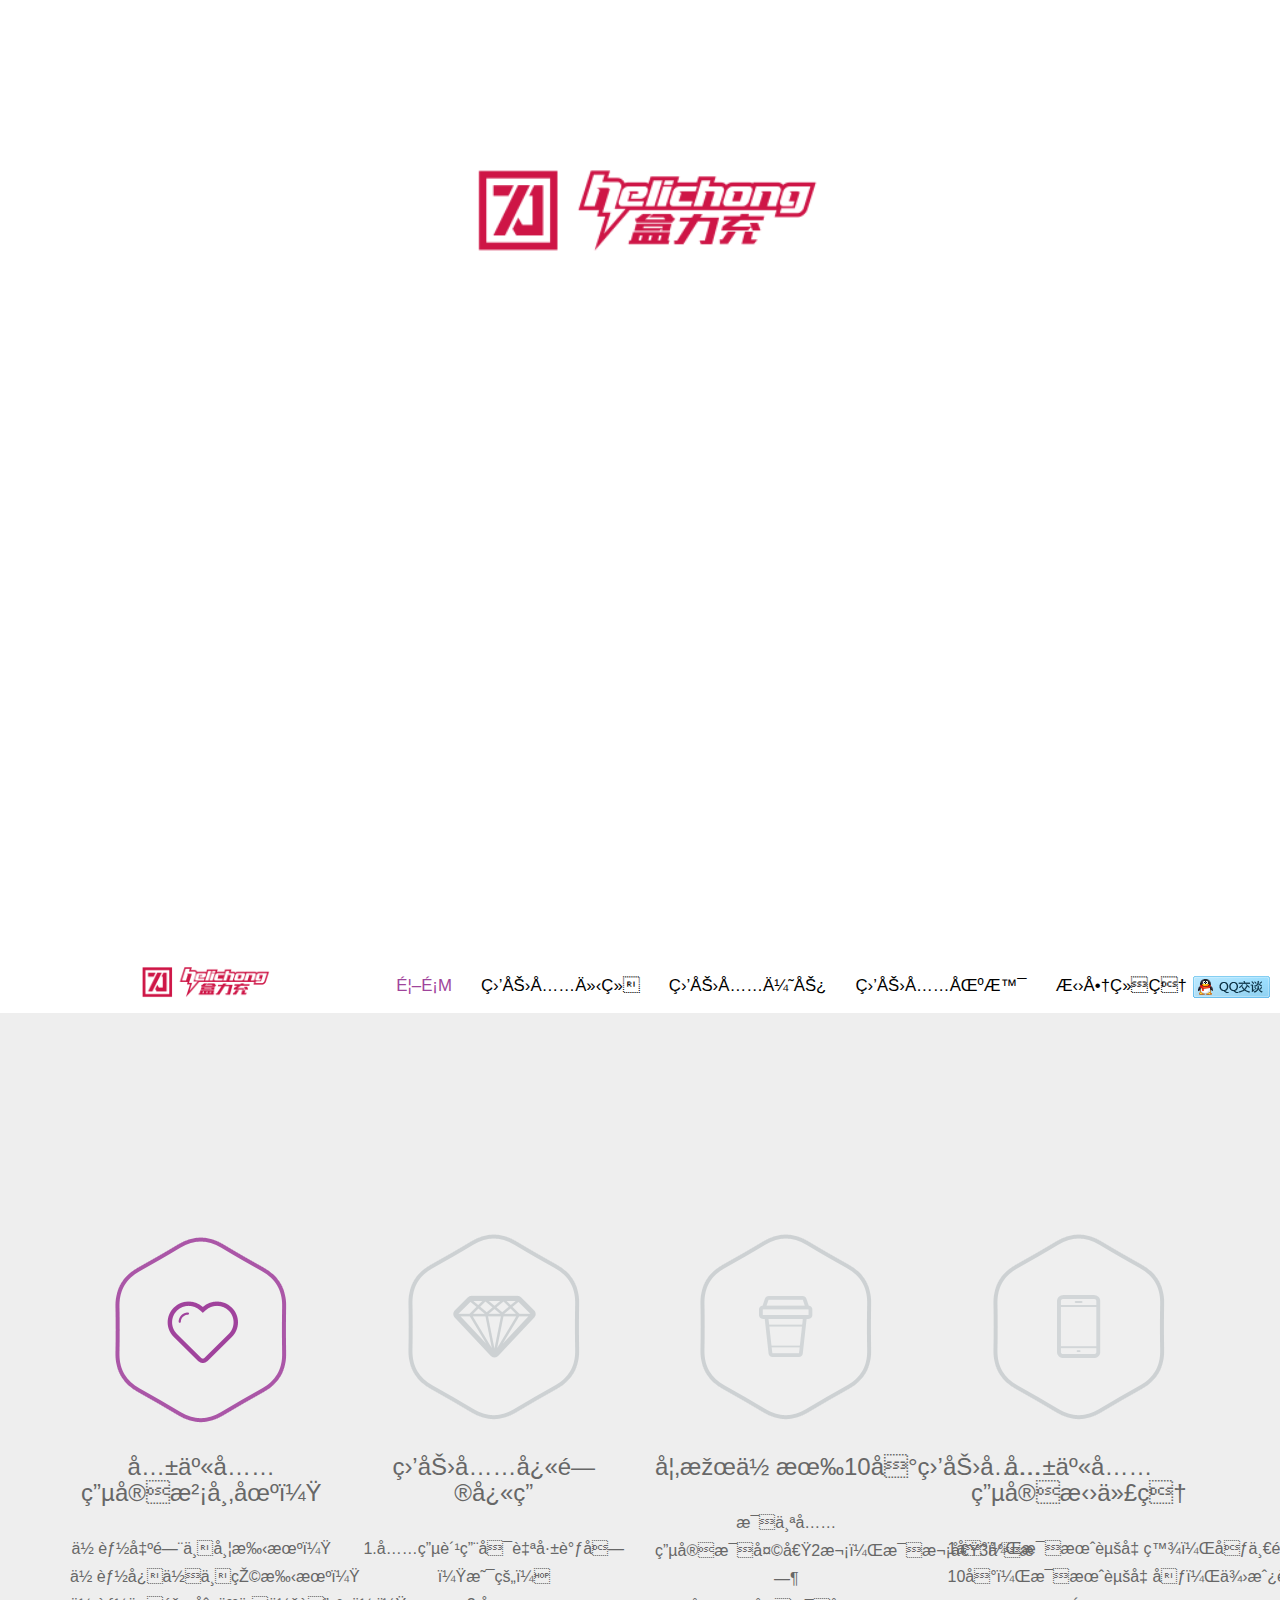
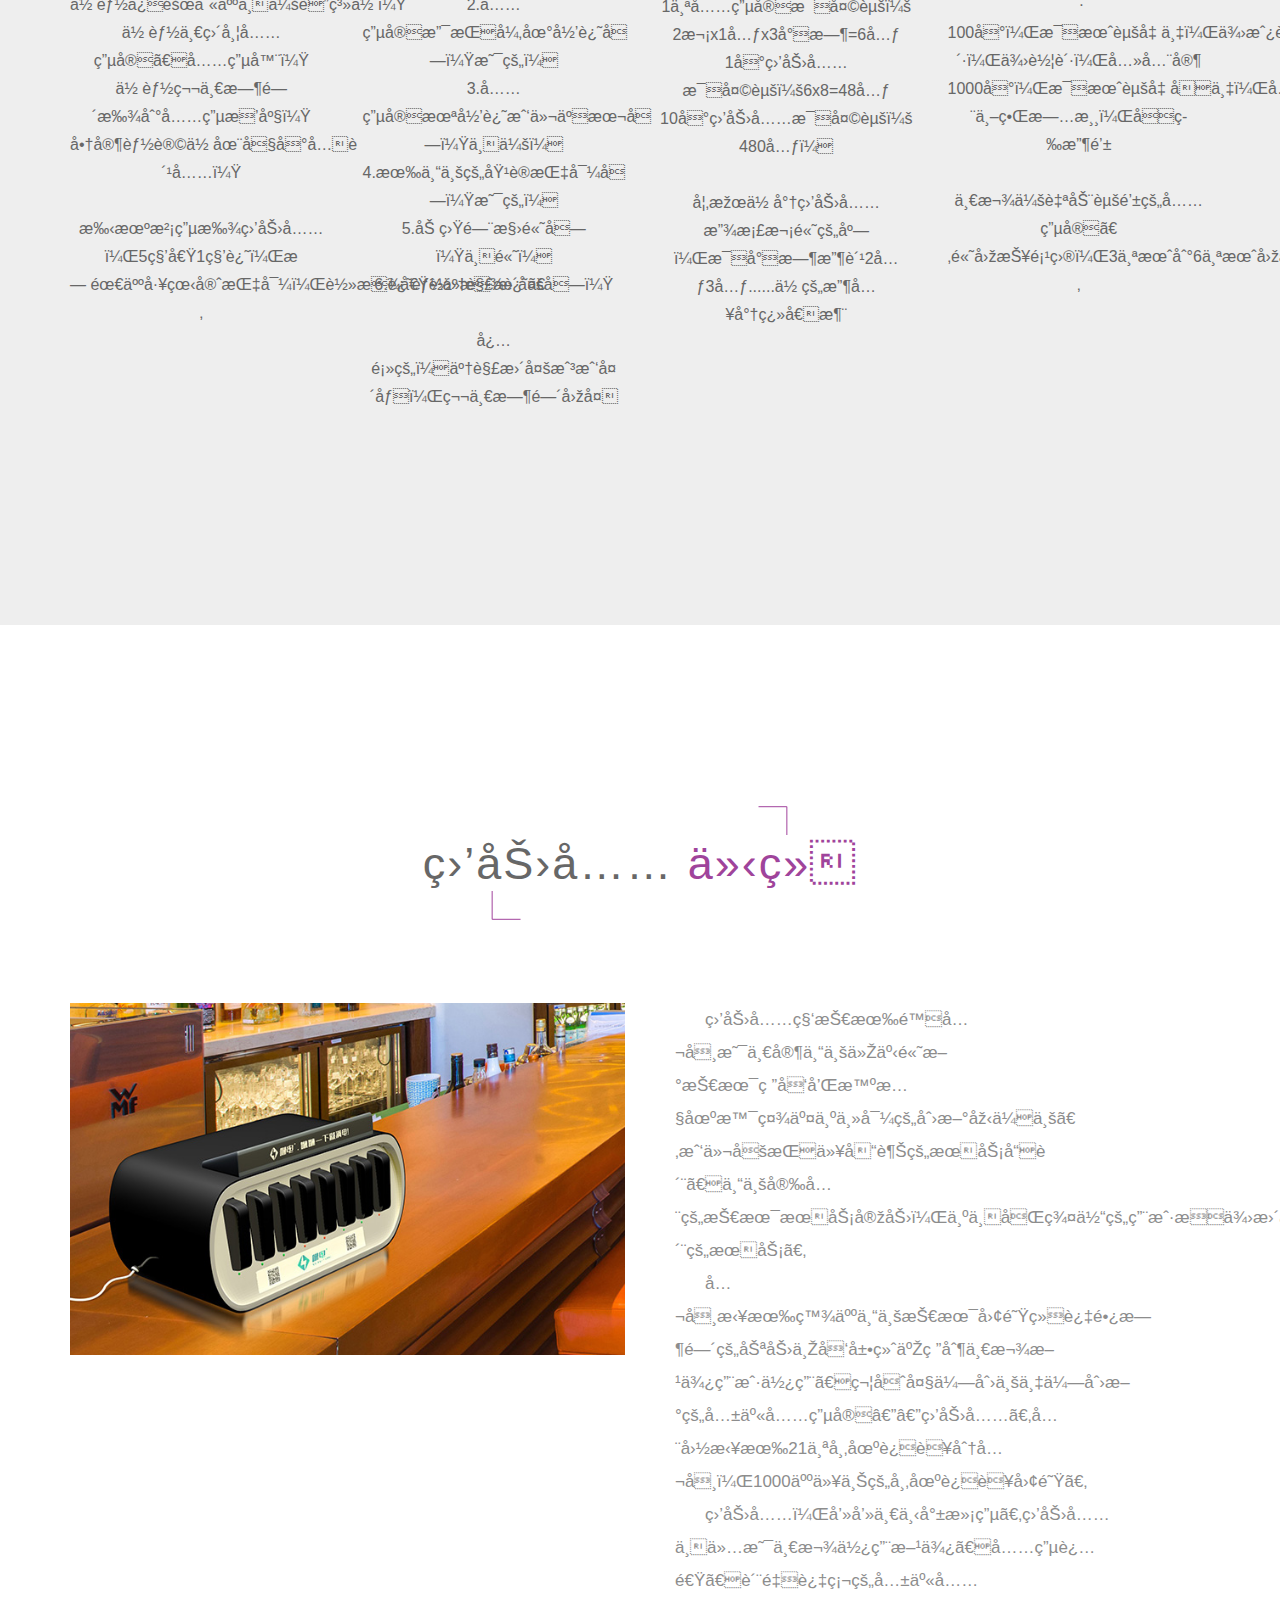
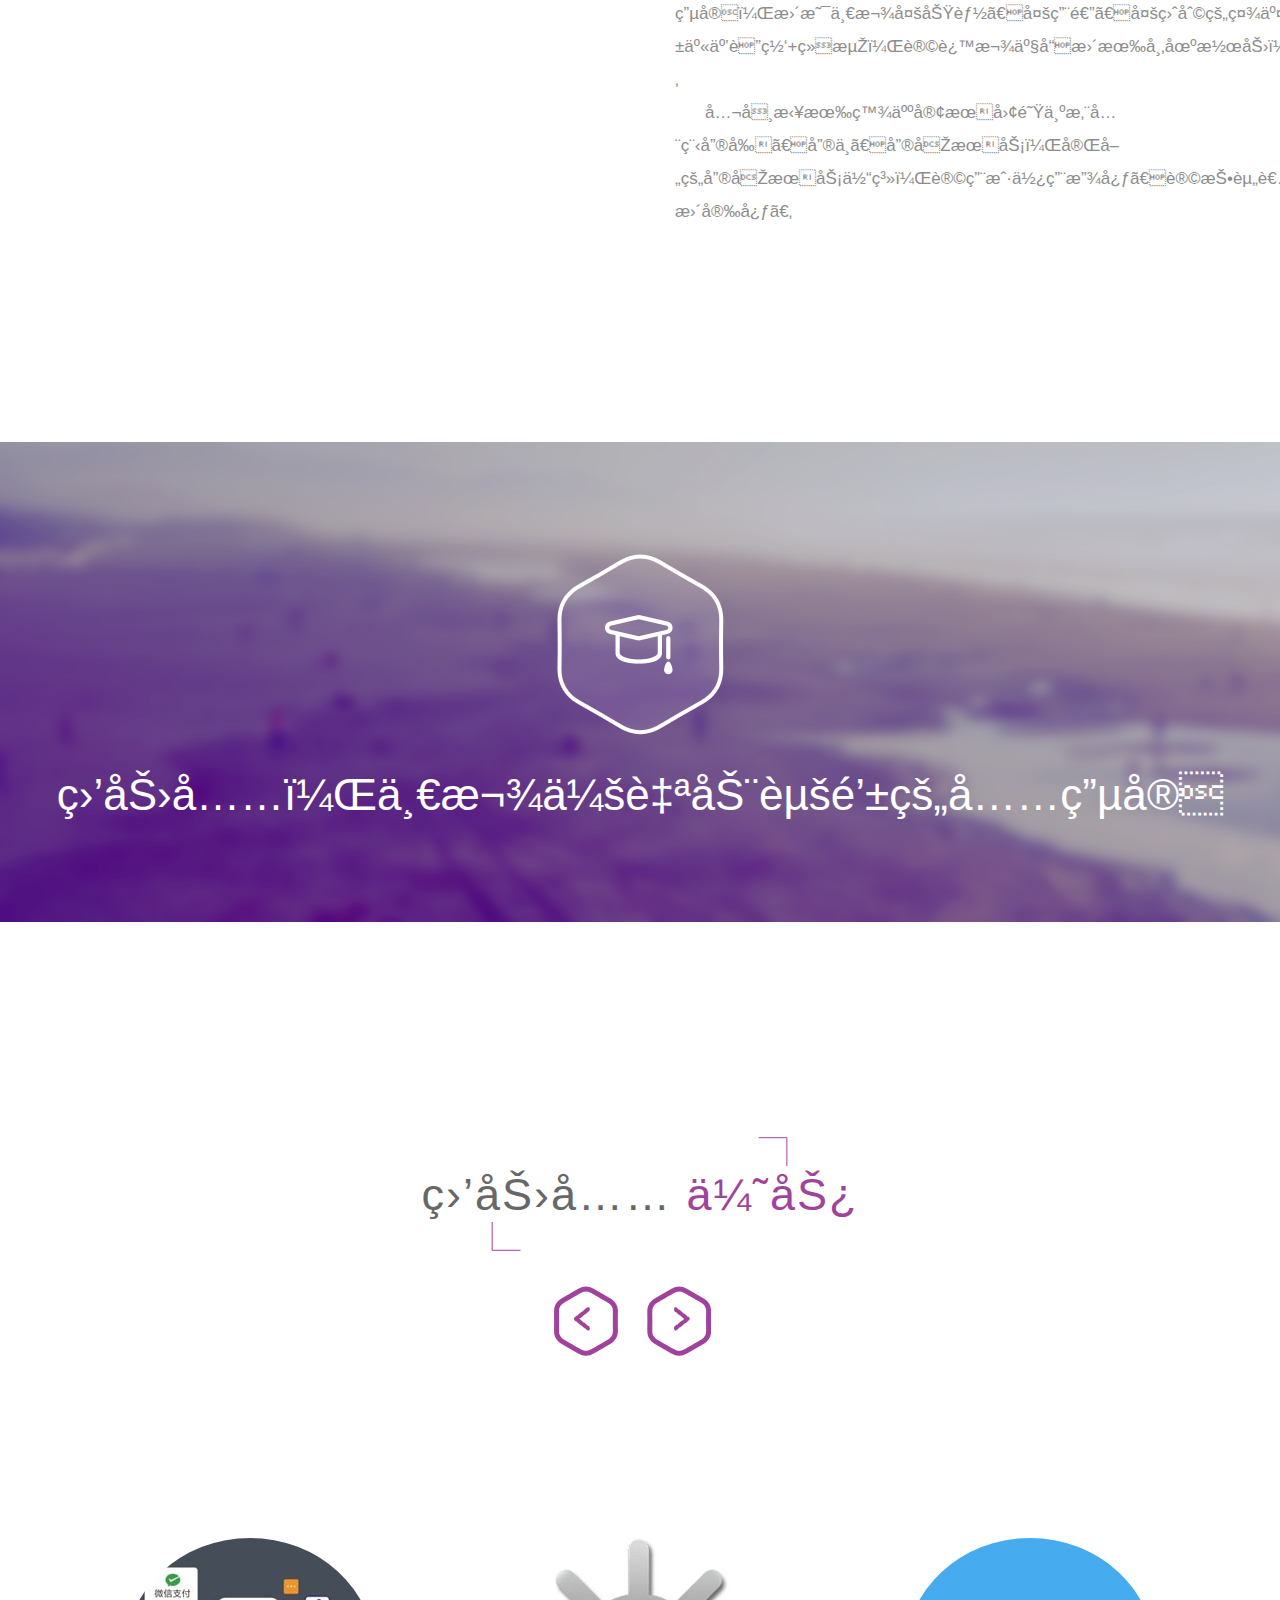
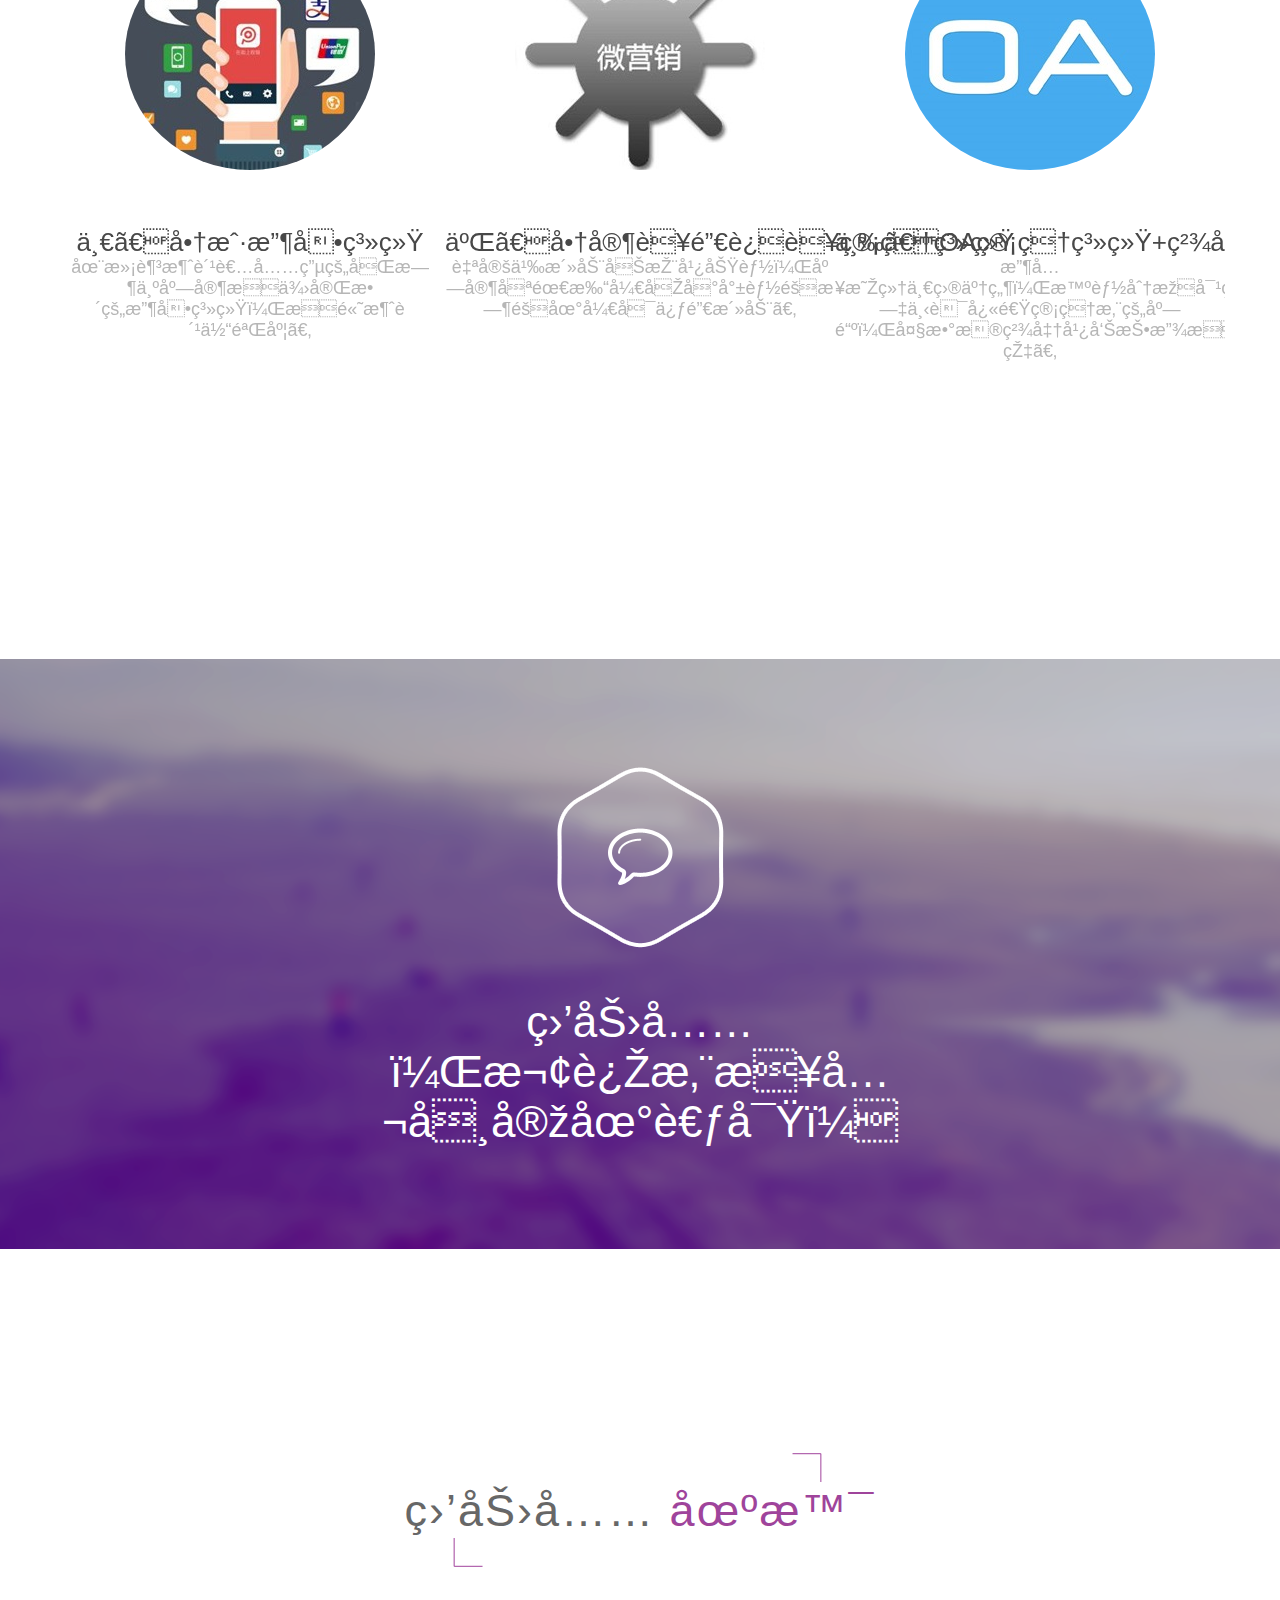
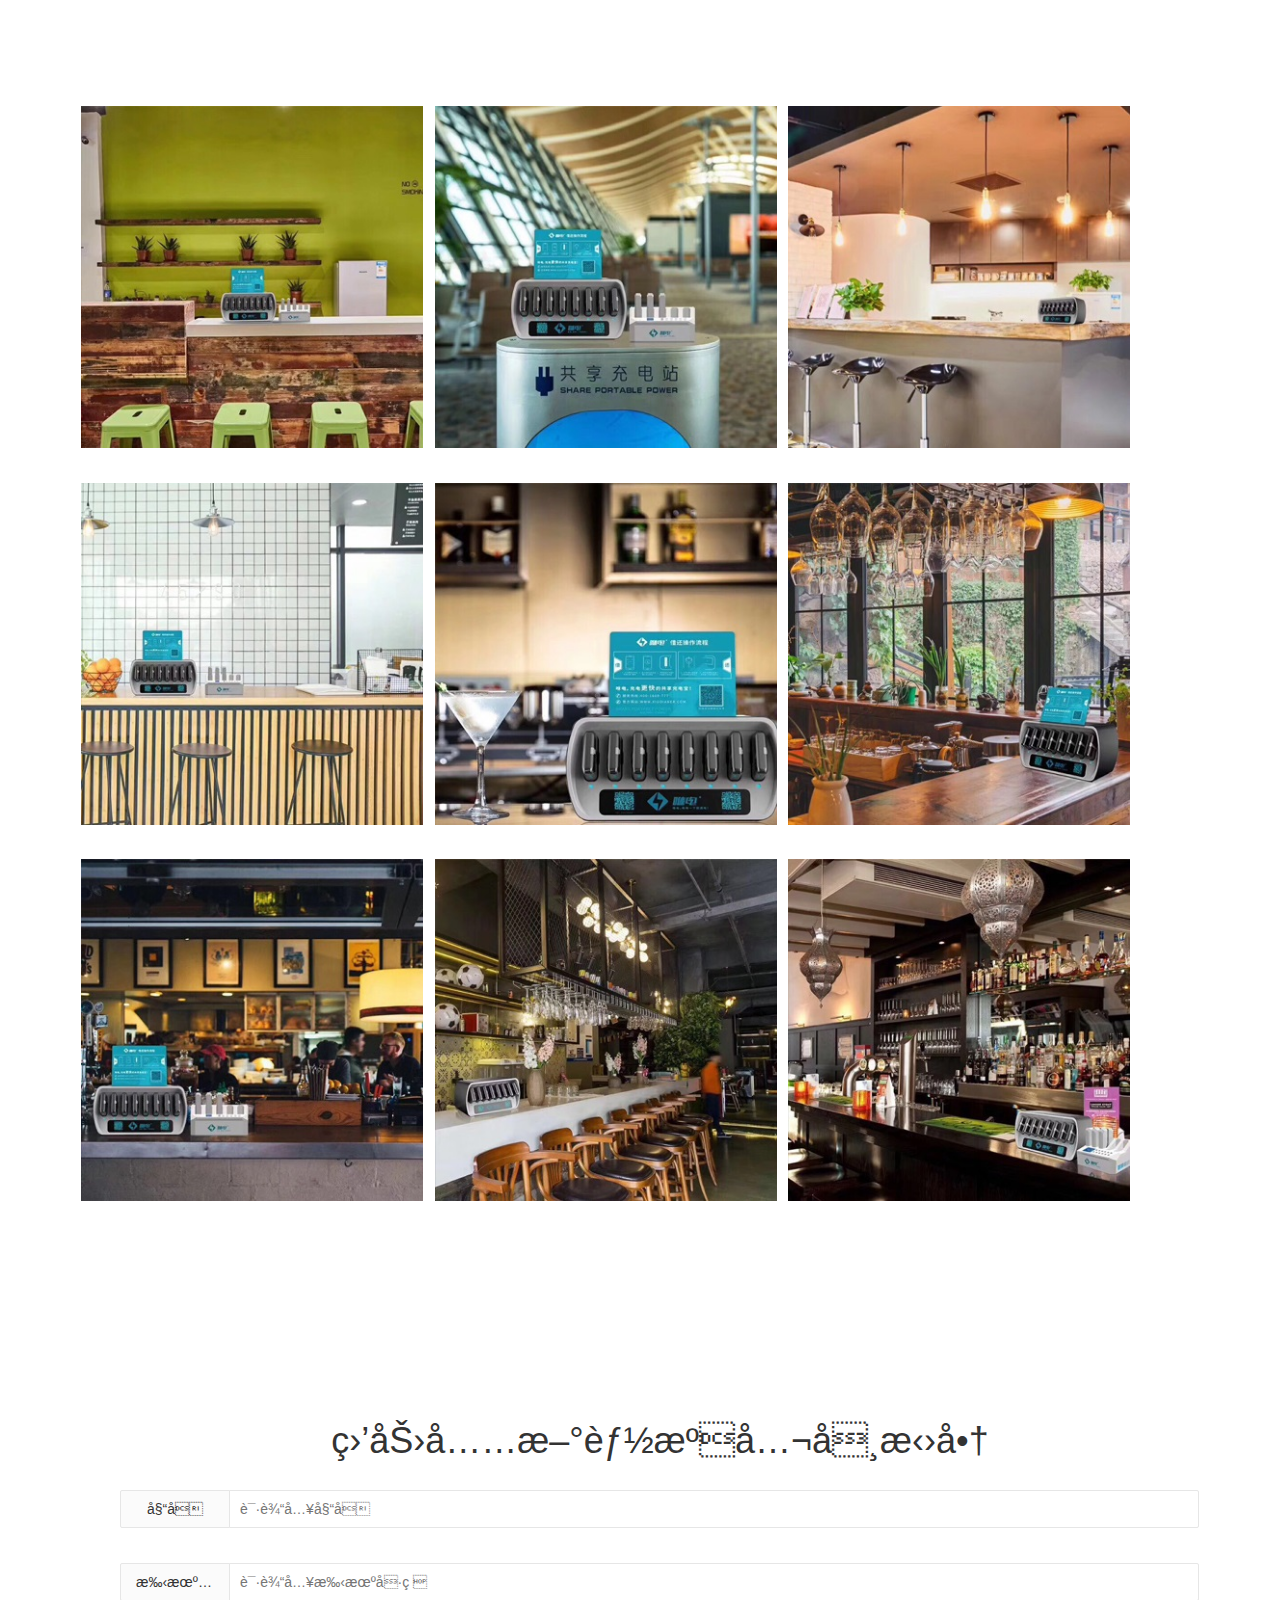
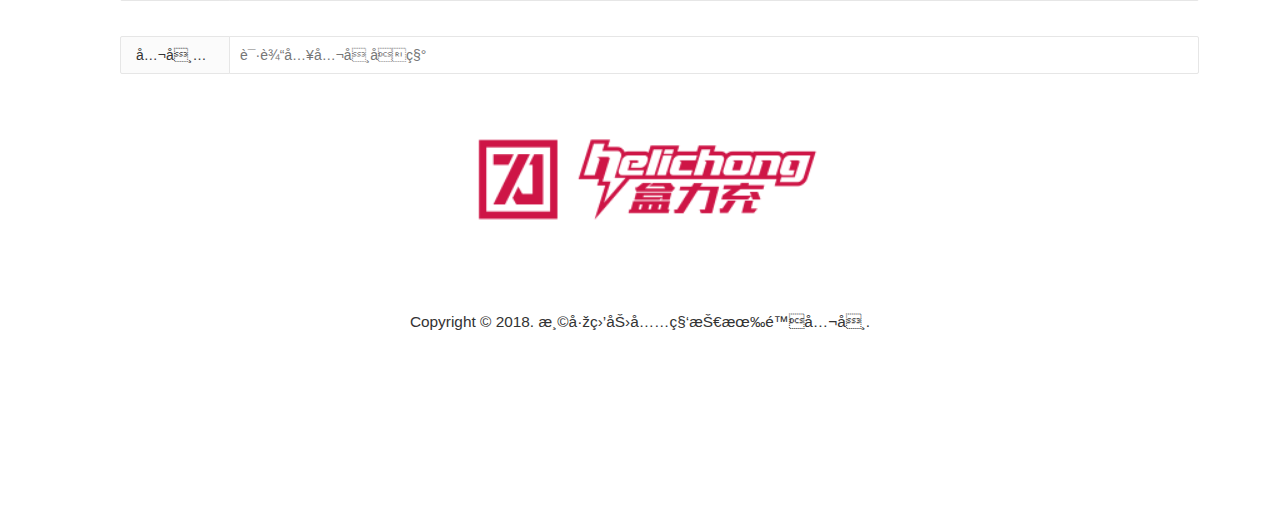
==== commit 04dea18e: "four commit" ====
--- a/index.html
+++ b/index.html
@@ -1,502 +1,480 @@
 <html>
 
-<head>
-	<title>盒力充新能源有限公司</title>
-	<meta name="keywords" content="盒力充新能源有限公司" http-equiv="Access-Control-Allow-Origin" content="*" />
-	<meta name="description" content="盒力充新能源有限公司" />
-	<link href="static/css/style.css" rel="stylesheet" type="text/css" media="all" />
-	<link href="static/css/bootstrap.css" rel="stylesheet" type="text/css" media="all">
-	<script src="static/js/jquery.min.js"> </script>
-	<link rel="stylesheet" type="text/css" href="./layui/css/layui.css" />
-	<script src="./layui/layui.js"></script>
-	<script type="text/javascript" src="static/js/move-top.js"></script>
-	<script type="text/javascript" src="static/js/easing.js"></script>
-	<script type="text/javascript">
-		jQuery(document).ready(function($) {
-			$(".scroll").click(function(event) {
-				event.preventDefault();
-				$('html,body').animate({
-					scrollTop: $(this.hash).offset().top
-				}, 1000);
-			});
-		});
-	</script>
-</head>
-
-<body>
-	<div id="home" class="header-top">
-		<div class="container">
-			<div class="header-logo">
-				<a href="#" title="盒力充共享"><img src="static/picture/logo.png" alt="盒力充共享" /></a>
-			</div>
-			<div class="header-sub-text">
-				<h2>盒力充新能源有限公司</h2>
-				<p>公司拥有百人专业技术团队经过长时间的努力与发展终于研制出一款方便用户使用、符合大众创业万众创新的共享充电宝——盒力充。全国拥有21个市场运营分公司，1000人以上的市场运营团队。</p>
-			</div>
-			<div class="header-bottom-grids">
-				<div class="col-md-6 left-grid text-left">
-					<div class="about-nav">
-						<a class="scroll" href="#xiudian_jieshao" title="盒力充共享"><span class="nav-icon">
-							</span><label>盒力充介绍</label></a>
-					</div>
-					<div class="about-nav1">
-						<a class="scroll" href="#xiudian_youshi" title="盒力充优势"><span class="nav-icon1">
-							</span><label>盒力充优势</label></a>
-					</div>
-					<div class="clearfix"> </div>
-				</div>
-				<div class="col-md-6 right-grid text-right">
-					<div class="about-nav2">
-						<a class="scroll" href="#xiudian_changjing" title="盒力充场景"><span class="nav-icon2">
-							</span><label>盒力充场景</label></a>
-					</div>
-					<div class="about-nav3">
-						<a class="scroll" href="#contact" title="盒力充招商经理"><span class="nav-icon3">
-							</span><label>招商经理</label></a>
-					</div>
-					<div class="clearfix"> </div>
-				</div>
-				<div class="clearfix"> </div>
-			</div>
-			<div class="arrow-grid">
-				<div class="arrow">
-					<a class="scroll" href="#header-nav" title="盒力充共享-向下图标"><span> </span></a>
-				</div>
-			</div>
-		</div>
-	</div>
-
-	<div id="header-nav" class="header-nav">
-		<div class="top-nav">
-			<nav>
-				<div class="logo">
-					<a href="#" title="盒力充共享"><img src="static/picture/logo2.png" alt="盒力充共享" /></a>
-				</div>
-				<span class="menu"></span>
-				<ul>
-					<li class="active"><a class="scroll" href="#home" title="盒力充共享">首页</a></li>
-					<li><a class="scroll" href="#xiudian_jieshao" title="盒力充介绍">盒力充介绍</a></li>
-					<li><a class="scroll" href="#xiudian_youshi" title="盒力充优势">盒力充优势</a></li>
-					<li><a class="scroll" href="#xiudian_changjing" title="盒力充场景">盒力充场景</a></li>
-					<li class="contact"><a class="scroll" href="#contact" title="盒力充招商经理">招商经理</a></li>
-					<li class="contact" style="float:right;position:absolute;right:10px;"><a target="_blank" href="http://wpa.qq.com/msgrd?v=3&uin=979594976&site=qq&menu=yes"><img
-							 border="0" src="static/picture/qq.png" alt="加盟盒力充" title="加盟盒力充" /></a></li>
-					<div class="clearfix"> </div>
-				</ul>
-			</nav>
-		</div>
-		<script>
-			$("span.menu").click(function() {
-				$(".top-nav ul").slideToggle("slow", function() {});
+	<head>
+		<title>盒力充新能源有限公司</title>
+		<meta name="keywords" content="盒力充新能源有限公司" http-equiv="Access-Control-Allow-Origin" content="*" />
+		<meta name="description" content="盒力充新能源有限公司" />
+		<link href="static/css/style.css" rel="stylesheet" type="text/css" media="all" />
+		<link href="static/css/bootstrap.css" rel="stylesheet" type="text/css" media="all">
+		<script src="static/js/jquery.min.js"> </script>
+		<link rel="stylesheet" type="text/css" href="./layui/css/layui.css" />
+		<script src="./layui/layui.js" type="text/javascript" charset="utf-8"></script>
+		<script type="text/javascript" src="static/js/move-top.js"></script>
+		<script type="text/javascript" src="static/js/easing.js"></script>
+		<script type="text/javascript">
+			jQuery(document).ready(function($) {
+				$(".scroll").click(function(event) {
+					event.preventDefault();
+					$('html,body').animate({
+						scrollTop: $(this.hash).offset().top
+					}, 1000);
+				});
 			});
 		</script>
-		<script src="static/js/myscript.js"> </script>
-	</div>
-	<div class="content">
-		<div class="container">
-			<div class="row">
-				<div class="col-md-3 content-top-grid">
-					<sub> </sub>
-					<h3>共享充电宝没市场？</h3>
-					<p>你能出门不带手机？<br />
-						你能忍住不玩手机？<br />
-						你能保障别人不会联系你？<br />
-						你能一直带充电宝、充电器？<br />
-						你能第一时间找到充电插座？<br />
-						商家能让你在吧台免费充？<br />
-						<br />
-						手机没电找盒力充，5秒借1秒还，无需人工看守指导，轻松借轻松还。</p>
-				</div>
-				<div class="col-md-3 content-top-grid">
+	</head>
+
+	<body>
+		<div id="home" class="header-top">
+			<div class="container">
+				<div class="header-logo">
+					<a href="#" title="盒力充共享"><img src="static/picture/logo.png" style="width: 400px;" alt="盒力充共享" /></a>
+				</div>
+				<div class="header-sub-text">
+					<h2>盒力充新能源有限公司</h2>
+					<p>公司拥有百人专业技术团队经过长时间的努力与发展终于研制出一款方便用户使用、符合大众创业万众创新的共享充电宝——盒力充。全国拥有21个市场运营分公司，1000人以上的市场运营团队。</p>
+				</div>
+				<div class="header-bottom-grids">
+					<div class="col-md-6 left-grid text-left">
+						<div class="about-nav">
+							<a class="scroll" href="#xiudian_jieshao" title="盒力充共享"><span class="nav-icon">
+								</span><label>盒力介绍</label></a>
+						</div>
+						<div class="about-nav1">
+							<a class="scroll" href="#xiudian_youshi" title="盒力充优势"><span class="nav-icon1">
+								</span><label>盒力充优势</label></a>
+						</div>
+						<div class="clearfix"> </div>
+					</div>
+					<div class="col-md-6 right-grid text-right">
+						<div class="about-nav2">
+							<a class="scroll" href="#xiudian_changjing" title="盒力充场景"><span class="nav-icon2">
+								</span><label>盒力充场景</label></a>
+						</div>
+						<div class="about-nav3">
+							<a class="scroll" href="#contact" title="盒力充招商经理">
+								<span class="nav-icon3"></span>
+								<label>招商经理</label>
+							</a>
+						</div>
+						<div class="clearfix"> </div>
+					</div>
+					<div class="clearfix"> </div>
+				</div>
+				<div class="arrow-grid">
+					<div class="arrow">
+						<a class="scroll" href="#header-nav" title="盒力充共享-向下图标"><span> </span></a>
+					</div>
+				</div>
+			</div>
+		</div>
+
+		<div id="header-nav" class="header-nav">
+			<div class="top-nav">
+				<nav>
+					<div class="logo">
+						<a href="#" title="盒力充共享"><img src="static/picture/logo.png" alt="盒力充共享" style="width: 150px;" /></a>
+					</div>
+					<span class="menu"></span>
+					<ul>
+						<li class="active"><a class="scroll" href="#home" title="盒力充共享">首页</a></li>
+						<li><a class="scroll" href="#xiudian_jieshao" title="盒力充介绍">盒力充介绍</a></li>
+						<li><a class="scroll" href="#xiudian_youshi" title="盒力充优势">盒力充优势</a></li>
+						<li><a class="scroll" href="#xiudian_changjing" title="盒力充场景">盒力充场景</a></li>
+						<li class="contact"><a class="scroll" href="#contact" title="盒力充招商经理">招商经理</a></li>
+						<li class="contact" style="float:right;position:absolute;right:10px;"><a target="_blank" href="http://wpa.qq.com/msgrd?v=3&uin=979594976&site=qq&menu=yes"><img
+								 border="0" src="static/picture/qq.png" alt="加盟盒力充" title="加盟盒力充" /></a></li>
+						<div class="clearfix"> </div>
+					</ul>
+				</nav>
+			</div>
+			<script>
+				$("span.menu").click(function() {
+					$(".top-nav ul").slideToggle("slow", function() {});
+				});
+			</script>
+			<script src="static/js/myscript.js"> </script>
+		</div>
+		<div class="content">
+			<div class="container">
+				<div class="row">
+					<div class="col-md-3 content-top-grid">
+						<sub> </sub>
+						<h3>共享充电宝没市场？</h3>
+						<p>你能出门不带手机？<br />
+							你能忍住不玩手机？<br />
+							你能保障别人不会联系你？<br />
+							你能一直带充电宝、充电器？<br />
+							你能第一时间找到充电插座？<br />
+							商家能让你在吧台免费充？<br />
+							<br />
+							手机没电找盒力充，5秒借1秒还，无需人工看守指导，轻松借轻松还。</p>
+					</div>
+					<div class="col-md-3 content-top-grid">
+						<span> </span>
+						<h3>盒力充快问快答</h3>
+						<p>1.充电费用可自己调吗？是的！<br />
+							2.充电宝支持异地归还吗？是的！<br />
+							3.充电宝未归还我们亏本吗？不会！<br />
+							4.有专业的培训指导吗？是的！<br />
+							5.加盟门槛高吗？不高！<br />
+							6.还能了解更多吗？<br /><br />
+							必须的！了解更多戳我头像，第一时间回复</p>
+					</div>
+					<div class="col-md-3 content-top-grid">
+						<small> </small>
+						<h3>如果你有10台盒力充</h3>
+						<p>每个充电宝每天借2次，每次借3小时<br />
+							1个充电宝每天赚：<br />2次x1元x3小时=6元<br />
+							1台盒力充每天赚：6x8=48元<br />
+							10台盒力充每天赚：<br />480元！<br />
+							<br />
+							如果你将盒力充放档次高的店，每小时收费2元3元......你的收入将翻倍涨</p>
+					</div>
+					<div class="col-md-3 content-top-grid">
+						<big> </big>
+						<h3>共享充电宝招代理</h3>
+						<p>1台，每月赚几百，吃一顿<br />
+							10台，每月赚几千，供房贷<br />
+							100台，每月赚几万，供房贷，供车贷，养全家<br />
+							1000台，每月赚几十万，全世界旅游，坐等收钱<br />
+							<br />
+							一款会自动赚钱的充电宝。高回报项目，3个月到6个月回本。
+						</p>
+					</div>
+				</div>
+			</div>
+		</div>
+		<div id="xiudian_jieshao" class="content-about">
+			<div class="container">
+				<div class="content-about-text">
+					<h2>盒力充 <small>介绍</small></h2>
 					<span> </span>
-					<h3>盒力充快问快答</h3>
-					<p>1.充电费用可自己调吗？是的！<br />
-						2.充电宝支持异地归还吗？是的！<br />
-						3.充电宝未归还我们亏本吗？不会！<br />
-						4.有专业的培训指导吗？是的！<br />
-						5.加盟门槛高吗？不高！<br />
-						6.还能了解更多吗？<br /><br />
-						必须的！了解更多戳我头像，第一时间回复</p>
-				</div>
-				<div class="col-md-3 content-top-grid">
-					<small> </small>
-					<h3>如果你有10台盒力充</h3>
-					<p>每个充电宝每天借2次，每次借3小时<br />
-						1个充电宝每天赚：<br />2次x1元x3小时=6元<br />
-						1台盒力充每天赚：6x8=48元<br />
-						10台盒力充每天赚：<br />480元！<br />
-						<br />
-						如果你将盒力充放档次高的店，每小时收费2元3元......你的收入将翻倍涨</p>
-				</div>
-				<div class="col-md-3 content-top-grid">
-					<big> </big>
-					<h3>共享充电宝招代理</h3>
-					<p>1台，每月赚几百，吃一顿<br />
-						10台，每月赚几千，供房贷<br />
-						100台，每月赚几万，供房贷，供车贷，养全家<br />
-						1000台，每月赚几十万，全世界旅游，坐等收钱<br />
-						<br />
-						一款会自动赚钱的充电宝。高回报项目，3个月到6个月回本。
-					</p>
-				</div>
-			</div>
-		</div>
-	</div>
-	<div id="xiudian_jieshao" class="content-about">
-		<div class="container">
-			<div class="content-about-text">
-				<h2>盒力充 <small>介绍</small></h2>
-				<span> </span>
-			</div>
-			<div class="row">
-				<div class="col-md-6 content-about-grid-left">
-					<img src="static/picture/screen1.png" alt="盒力充共享">
-				</div>
-				<div class="col-md-6 content-about-grid-right">
-					<p style="text-indent:30px;">
-						盒力充科技有限公司是一家专业从事高新技术研发和智慧场景社交为主导的创新型企业。我们坚持以卓越的服务品质、专业安全的技术服务实力，为不同群体的用户提供更好更优质的服务。</p>
-					<p style="text-indent:30px;">
-						公司拥有百人专业技术团队经过长时间的努力与发展终于研制一款方便用户使用、符合大众创业万众创新的共享充电宝——盒力充。全国拥有21个市场运营分公司，1000人以上的市场运营团队。</p>
-					<p style="text-indent:30px;">
-						盒力充，咻咻一下就满电。盒力充不仅是一款使用方便、充电迅速、质量过硬的共享充电宝，更是一款多功能、多用途、多盈利的社交场景平台，智能广告投放系统+智能营销系统+OA管理系统+共享互联网+经济，让这款产品更有市场潜力，更有发展投资潜力。
-					</p>
-					<p style="text-indent:30px;">
-						公司拥有百人客服团队为您全程售前、售中、售后服务，完善的售后服务体系，让用户使用放心、让投资者更安心。</p>
-				</div>
-				<div class="clearfix"> </div>
-			</div>
-		</div>
-		<div class="content-about-bottom">
-			<div class="content-about-bottom-text">
-				<img src="static/picture/quote.png" alt="盒力充共享充电宝">
-				<p>盒力充，一款会自动赚钱的充电宝</p>
-			</div>
-		</div>
-	</div>
-	<div id="xiudian_youshi" class="content-team">
-		<div class="container">
-			<div class="content-team-text">
-				<h2>盒力充 <small>优势</small></h2>
-				<span> </span>
-			</div>
-			<div class="arrows">
-				<div class="left-arrow"> </div>
-				<div class="right-arrow"> </div>
-				<div class="clearfix"> </div>
-			</div>
-			<div class="row">
-				<script>
-					$(document).ready(function() {
-						$("#owl-demo1").owlCarousel({
-							items: 3,
-							lazyLoad: true,
-							autoPlay: true,
-							navigation: true,
-							navigationText: true,
-							pagination: false,
+				</div>
+				<div class="row">
+					<div class="col-md-6 content-about-grid-left">
+						<img src="static/picture/screen1.png" alt="盒力充共享">
+					</div>
+					<div class="col-md-6 content-about-grid-right">
+						<p style="text-indent:30px;">
+							盒力充科技有限公司是一家专业从事高新技术研发和智慧场景社交为主导的创新型企业。我们坚持以卓越的服务品质、专业安全的技术服务实力，为不同群体的用户提供更好更优质的服务。</p>
+						<p style="text-indent:30px;">
+							公司拥有百人专业技术团队经过长时间的努力与发展终于研制一款方便用户使用、符合大众创业万众创新的共享充电宝——盒力充。全国拥有21个市场运营分公司，1000人以上的市场运营团队。</p>
+						<p style="text-indent:30px;">
+							盒力充，咻咻一下就满电。盒力充不仅是一款使用方便、充电迅速、质量过硬的共享充电宝，更是一款多功能、多用途、多盈利的社交场景平台，智能广告投放系统+智能营销系统+OA管理系统+共享互联网+经济，让这款产品更有市场潜力，更有发展投资潜力。
+						</p>
+						<p style="text-indent:30px;">
+							公司拥有百人客服团队为您全程售前、售中、售后服务，完善的售后服务体系，让用户使用放心、让投资者更安心。</p>
+					</div>
+					<div class="clearfix"> </div>
+				</div>
+			</div>
+			<div class="content-about-bottom">
+				<div class="content-about-bottom-text">
+					<img src="static/picture/quote.png" alt="盒力充共享充电宝">
+					<p>盒力充，一款会自动赚钱的充电宝</p>
+				</div>
+			</div>
+		</div>
+		<div id="xiudian_youshi" class="content-team">
+			<div class="container">
+				<div class="content-team-text">
+					<h2>盒力充 <small>优势</small></h2>
+					<span> </span>
+				</div>
+				<div class="arrows">
+					<div class="left-arrow"> </div>
+					<div class="right-arrow"> </div>
+					<div class="clearfix"> </div>
+				</div>
+				<div class="row">
+					<script>
+						$(document).ready(function() {
+							$("#owl-demo1").owlCarousel({
+								items: 3,
+								lazyLoad: true,
+								autoPlay: true,
+								navigation: true,
+								navigationText: true,
+								pagination: false,
+							});
 						});
-					});
-				</script>
-				<div id="owl-demo1" class="owl-carousel">
-					<div class="item">
-						<div class="team-left-grid">
-							<img src="static/picture/shanghushoudan.jpg" alt="一、商户收单系统">
-							<h2>一、商户收单系统</h2>
-							<p>在满足消费者充电的同时为店家提供完整的收单系统，提高消费体验度。</p>
-						</div>
-					</div>
-					<div class="item">
-						<div class="team-left-grid">
-							<img src="static/picture/shangjiayingxiao.jpg" alt="二、商家营销运营管理系统">
-							<h2>二、商家营销运营管理系统</h2>
-							<p>自定义活动及推广功能，店家只需打开后台就能随时随地开启促销活动。</p>
-						</div>
-					</div>
-					<div class="item">
-						<div class="team-left-grid">
-							<img src="static/picture/oa_ad.jpg" alt="三、OA管理系统+精准广告">
-							<h2>三、OA管理系统+精准广告</h2>
-							<p>收入明细一目了然，智能分析对症下药快速管理您的店铺，大数据精准广告投放提高广告传播率。</p>
-						</div>
-					</div>
-					<div class="item">
-						<div class="team-left-grid">
-							<img src="static/picture/rentigongxue.jpg" alt="四、人体工学设计">
-							<h2>四、人体工学设计</h2>
-							<p>造型时尚，追求前沿科技美感及手感，实用与艺术的完美结合。</p>
-						</div>
-					</div>
-					<div class="item">
-						<div class="team-left-grid">
-							<img src="static/picture/suijiesuihuan.jpg" alt="五、随借随还">
-							<h2>五、随借随还</h2>
-							<p>盒力充，更便捷的共享充电宝， 支持异地借还操作。</p>
-						</div>
-					</div>
-					<div class="item">
-						<div class="team-left-grid">
-							<img src="static/picture/anquankekao.jpg" alt="六、电池安全可靠">
-							<h2>六、电池安全可靠</h2>
-							<p>专业把控专业测试，电池安全可靠，使用阻燃材料更安全。</p>
-						</div>
-					</div>
-					<div class="item">
-						<div class="team-left-grid">
-							<img src="static/picture/chongdiangengkuai.jpg" alt="七、充电更快的共享充电宝">
-							<h2>七、充电更快的共享充电宝</h2>
-							<p>集成多种标准快充协议（QC/PD2.0&3.0、FCP、AFC、SFCP、MTK PE+ 1.1&2.0 等)。</p>
-						</div>
-					</div>
-					<div class="item">
-						<div class="team-left-grid">
-							<img src="static/picture/4gnet.jpg" alt="八、采用4G网络，拒绝延迟">
-							<h2>八、采用4G网络，拒绝延迟</h2>
-							<p>我们采用4G网络，针对大多数使用2G网络，网络超时率高，设备容易断线，我们用4G网络，设备在线率和网络数据传输率高。</p>
-						</div>
-					</div>
-					<div class="item">
-						<div class="team-left-grid">
-							<img src="static/picture/zijinanquan.jpg" alt="九、资金安全，放心充电">
-							<h2>九、资金安全，放心充电</h2>
-							<p>智能计时系统拒绝客户与商户发生纠纷，提高用户体验。</p>
-						</div>
-					</div>
-					<div class="item">
-						<div class="team-left-grid">
-							<img src="static/picture/zhuliuchongdiantou.jpg" alt="十、支持手机主流充电头">
-							<h2>十、支持手机主流充电头</h2>
-							<p>充电线反复使用率高，耐用，不容易坏， 支持苹果，安卓，Type-c。</p>
-						</div>
-					</div>
-					<div class="item">
-						<div class="team-left-grid">
-							<img src="static/picture/dulijishuzhichi.jpg" alt="十一、独立技术支持">
-							<h2>十一、独立技术支持</h2>
-							<p>具有完全自主知识产权，设备结构、电池结构和槽位设计都自主设计，已经申报专利。</p>
-						</div>
-					</div>
-					<div class="item">
-						<div class="team-left-grid">
-							<img src="static/picture/suoyouchangjing.jpg" alt="十二、支持所有场景应用">
-							<h2>十二、支持所有场景应用</h2>
-							<p>客房，餐厅，酒吧，机场，商场，KTV，电影院，景区。</p>
-						</div>
-					</div>
-				</div>
-			</div>
-		</div>
-	</div>
-	<div>
-		<div class="content-about-bottom">
-			<div class="content-services-bottom-text">
-				<img src="static/picture/service.png" alt="盒力充共享">
-				<p class="bottom-text">盒力充，欢迎您来公司实地考察！</p>
-			</div>
-		</div>
-	</div>
-	<link href="static/css/owl.carousel.css" rel="stylesheet">
-	<script src="static/js/owl.carousel.js"></script>
-	<script>
-		$(document).ready(function() {
-			$("#owl-demo").owlCarousel({
-				items: 1,
-				lazyLoad: true,
-				autoPlay: true,
-				navigation: false,
-				navigationText: false,
-				pagination: true,
-			});
-		});
-	</script>
-	<div class="container">
-		<div id="xiudian_changjing" class="portfolio">
-			<div class="port-text">
-				<h2>盒力充 <small>场景</small></h2>
-				<span class="folio"> </span>
-			</div>
-			<div class="section" id="section-3">
-				<div id="portfoliolist">
-					<div class="portfolio card mix_all" data-cat="card" style="display: inline-block; opacity: 1;">
-						<div class="portfolio-wrapper wow bounceIn" data-wow-delay="0.4s">
-							<a href="#" class="b-link-stripe b-animate-go  thickbox play-icon popup-with-zoom-anim" title="盒力充共享">
-								<img src="static/picture/t1.jpg" class="img-responsive" alt="盒力充场景" /></a>
-						</div>
-					</div>
-					<div class="portfolio app mix_all" data-cat="app" style="display: inline-block; opacity: 1;">
-						<div class="portfolio-wrapper wow bounceIn" data-wow-delay="0.4s">
-							<a href="#" class="b-link-stripe b-animate-go  thickbox play-icon popup-with-zoom-anim" title="盒力充共享">
-								<img src="static/picture/t2.jpg" class="img-responsive" alt="盒力充场景" /></a>
-						</div>
-					</div>
-					<div class="portfolio card mix_all" data-cat="card" style="display: inline-block; opacity: 1;">
-						<div class="portfolio-wrapper wow bounceIn" data-wow-delay="0.4s">
-							<a href="#" class="b-link-stripe b-animate-go  thickbox play-icon popup-with-zoom-anim" title="盒力充共享">
-								<img src="static/picture/t3.jpg" class="img-responsive" alt="盒力充场景" /></a>
-						</div>
-					</div>
-					<div class="portfolio icon mix_all" data-cat="icon" style="display: inline-block; opacity: 1;">
-						<div class="portfolio-wrapper wow bounceIn" data-wow-delay="0.4s">
-							<a href="#" class="b-link-stripe b-animate-go  thickbox play-icon popup-with-zoom-anim" title="盒力充共享">
-								<img src="static/picture/t4.jpg" class="img-responsive" alt="盒力充场景" /></a>
-						</div>
-					</div>
-					<div class="portfolio card mix_all" data-cat="card" style="display: inline-block; opacity: 1;">
-						<div class="portfolio-wrapper wow bounceIn" data-wow-delay="0.4s">
-							<a href="#" class="b-link-stripe b-animate-go  thickbox play-icon popup-with-zoom-anim" title="盒力充共享">
-								<img src="static/picture/t5.jpg" class="img-responsive" alt="盒力充场景" /></a>
-						</div>
-					</div>
-					<div class="portfolio fun mix_all" data-cat="fun" style="display: inline-block; opacity: 1;">
-						<div class="portfolio-wrapper wow bounceIn" data-wow-delay="0.4s">
-							<a href="#" class="b-link-stripe b-animate-go  thickbox play-icon popup-with-zoom-anim" title="盒力充共享">
-								<img src="static/picture/t6.jpg" class="img-responsive" alt="盒力充场景" /></a>
-						</div>
-					</div>
-					<div class="portfolio icon mix_all" data-cat="icon" style="display: inline-block; opacity: 1;">
-						<div class="portfolio-wrapper wow bounceIn" data-wow-delay="0.4s">
-							<a href="#" class="b-link-stripe b-animate-go  thickbox play-icon popup-with-zoom-anim" title="盒力充共享">
-								<img src="static/picture/t7.jpg" class="img-responsive" alt="盒力充场景" /></a>
-						</div>
-					</div>
-					<div class="portfolio card mix_all" data-cat="card" style="display: inline-block; opacity: 1;">
-						<div class="portfolio-wrapper wow bounceIn" data-wow-delay="0.4s">
-							<a href="#" class="b-link-stripe b-animate-go  thickbox play-icon popup-with-zoom-anim" title="盒力充共享">
-								<img src="static/picture/t8.jpg" class="img-responsive" alt="盒力充场景" /></a>
-						</div>
-					</div>
-					<div class="portfolio fun mix_all" data-cat="fun" style="display: inline-block; opacity: 1;">
-						<div class="portfolio-wrapper wow bounceIn" data-wow-delay="0.4s">
-							<a href="#" class="b-link-stripe b-animate-go  thickbox play-icon popup-with-zoom-anim" title="盒力充共享">
-								<img src="static/picture/t9.jpg" class="img-responsive" alt="盒力充场景" /></a>
-						</div>
-					</div>
-					<div class="clearfix"></div>
-				</div>
-			</div>
-		</div>
-		<script type="text/javascript" src="static/js/jquery.mixitup.min.js"></script>
-		<script type="text/javascript">
-			$(function() {
-				var filterList = {
-					init: function() {
-						$('#portfoliolist').mixitup({
-							targetSelector: '.portfolio',
-							filterSelector: '.filter',
-							effects: ['fade'],
-							easing: 'snap',
-							onMixEnd: filterList.hoverEffect()
-						});
-					},
-					hoverEffect: function() {
-						$('#portfoliolist .portfolio').hover(
-							function() {
-								$(this).find('.label').stop().animate({
-									bottom: 0
-								}, 200, 'easeOutQuad');
-								$(this).find('img').stop().animate({
-									top: -30
-								}, 500, 'easeOutQuad');
-							},
-							function() {
-								$(this).find('.label').stop().animate({
-									bottom: -40
-								}, 200, 'easeInQuad');
-								$(this).find('img').stop().animate({
-									top: 0
-								}, 300, 'easeOutQuad');
-							}
-						);
-					}
-				};
-				filterList.init();
+					</script>
+					<div id="owl-demo1" class="owl-carousel">
+						<div class="item">
+							<div class="team-left-grid">
+								<img src="static/picture/shanghushoudan.jpg" alt="一、商户收单系统">
+								<h2>一、商户收单系统</h2>
+								<p>在满足消费者充电的同时为店家提供完整的收单系统，提高消费体验度。</p>
+							</div>
+						</div>
+						<div class="item">
+							<div class="team-left-grid">
+								<img src="static/picture/shangjiayingxiao.jpg" alt="二、商家营销运营管理系统">
+								<h2>二、商家营销运营管理系统</h2>
+								<p>自定义活动及推广功能，店家只需打开后台就能随时随地开启促销活动。</p>
+							</div>
+						</div>
+						<div class="item">
+							<div class="team-left-grid">
+								<img src="static/picture/oa_ad.jpg" alt="三、OA管理系统+精准广告">
+								<h2>三、OA管理系统+精准广告</h2>
+								<p>收入明细一目了然，智能分析对症下药快速管理您的店铺，大数据精准广告投放提高广告传播率。</p>
+							</div>
+						</div>
+						<div class="item">
+							<div class="team-left-grid">
+								<img src="static/picture/rentigongxue.jpg" alt="四、人体工学设计">
+								<h2>四、人体工学设计</h2>
+								<p>造型时尚，追求前沿科技美感及手感，实用与艺术的完美结合。</p>
+							</div>
+						</div>
+						<div class="item">
+							<div class="team-left-grid">
+								<img src="static/picture/suijiesuihuan.jpg" alt="五、随借随还">
+								<h2>五、随借随还</h2>
+								<p>盒力充，更便捷的共享充电宝， 支持异地借还操作。</p>
+							</div>
+						</div>
+						<div class="item">
+							<div class="team-left-grid">
+								<img src="static/picture/anquankekao.jpg" alt="六、电池安全可靠">
+								<h2>六、电池安全可靠</h2>
+								<p>专业把控专业测试，电池安全可靠，使用阻燃材料更安全。</p>
+							</div>
+						</div>
+						<div class="item">
+							<div class="team-left-grid">
+								<img src="static/picture/chongdiangengkuai.jpg" alt="七、充电更快的共享充电宝">
+								<h2>七、充电更快的共享充电宝</h2>
+								<p>集成多种标准快充协议（QC/PD2.0&3.0、FCP、AFC、SFCP、MTK PE+ 1.1&2.0 等)。</p>
+							</div>
+						</div>
+						<div class="item">
+							<div class="team-left-grid">
+								<img src="static/picture/4gnet.jpg" alt="八、采用4G网络，拒绝延迟">
+								<h2>八、采用4G网络，拒绝延迟</h2>
+								<p>我们采用4G网络，针对大多数使用2G网络，网络超时率高，设备容易断线，我们用4G网络，设备在线率和网络数据传输率高。</p>
+							</div>
+						</div>
+						<div class="item">
+							<div class="team-left-grid">
+								<img src="static/picture/zijinanquan.jpg" alt="九、资金安全，放心充电">
+								<h2>九、资金安全，放心充电</h2>
+								<p>智能计时系统拒绝客户与商户发生纠纷，提高用户体验。</p>
+							</div>
+						</div>
+						<div class="item">
+							<div class="team-left-grid">
+								<img src="static/picture/zhuliuchongdiantou.jpg" alt="十、支持手机主流充电头">
+								<h2>十、支持手机主流充电头</h2>
+								<p>充电线反复使用率高，耐用，不容易坏， 支持苹果，安卓，Type-c。</p>
+							</div>
+						</div>
+						<div class="item">
+							<div class="team-left-grid">
+								<img src="static/picture/dulijishuzhichi.jpg" alt="十一、独立技术支持">
+								<h2>十一、独立技术支持</h2>
+								<p>具有完全自主知识产权，设备结构、电池结构和槽位设计都自主设计，已经申报专利。</p>
+							</div>
+						</div>
+						<div class="item">
+							<div class="team-left-grid">
+								<img src="static/picture/suoyouchangjing.jpg" alt="十二、支持所有场景应用">
+								<h2>十二、支持所有场景应用</h2>
+								<p>客房，餐厅，酒吧，机场，商场，KTV，电影院，景区。</p>
+							</div>
+						</div>
+					</div>
+				</div>
+			</div>
+		</div>
+		<div>
+			<div class="content-about-bottom">
+				<div class="content-services-bottom-text">
+					<img src="static/picture/service.png" alt="盒力充共享">
+					<p class="bottom-text">盒力充，欢迎您来公司实地考察！</p>
+				</div>
+			</div>
+		</div>
+		<link href="static/css/owl.carousel.css" rel="stylesheet">
+		<script src="static/js/owl.carousel.js"></script>
+		<script>
+			$(document).ready(function() {
+				$("#owl-demo").owlCarousel({
+					items: 1,
+					lazyLoad: true,
+					autoPlay: true,
+					navigation: false,
+					navigationText: false,
+					pagination: true,
+				});
 			});
 		</script>
-	</div>
-	<div id="contact" id="arrow" class="content-Get-in-touch">
 		<div class="container">
-			<!-- <div class="Get-in-touch-text">
-				<h2>盒力充 <small>招商经理</small></h2>
-				<span class="portfolio"> </span>
-			</div>
-			<div class="Get-in-touch-grids">
-				<div class="col-md-6">
-					<img src="static/picture/keepecru.jpg" width="50%" style="float:right;" alt="盒力充招商经理微信二维码" />
-				</div>
-				<div class="col-md-6">
-					<div class="Get-in-touch-right-grid">
-						<p>盒力充不仅是一款使用方便、充电迅速、质量过硬的共享充电宝，更是一款多功能、多用途、多盈利的社交场景平台，智能广告投放系统+智能营销系统+OA管理系统+共享互联网+经济，让这款产品更有市场潜力，更有发展投资潜力。</p>
-						<h4>联系地址：<br />福建泉州晋江和平中路冠宏商务中心7层</h4>
-						<span>手机号：xxxxxxxxx</span>
-						<small>微信号：xxxxxxxxx</small>
-					</div>
-				</div>
-				<div class="clearfix"> </div>
-			</div> -->
-			<div id="bottom">
-				<h1 id="title">盒力充新能源公司招商</h1>
-				<form id="helichong" class="layui-form layui-form-pane " action="http://127.0.0.1/post" method="post">
-					<div class="layui-form-item a">
-						<label class="layui-form-label">姓名</label>
-						<div class="layui-input-block">
-							<input type="username" name="username" required lay-verify="required" placeholder="请输入姓名" autocomplete="off"
-							 class="layui-input">
-						</div>
-					</div>
-
-					<div class="layui-form-item a">
-						<label class="layui-form-label">手机号</label>
-						<div class="layui-input-block">
-							<input type="telephone" name="telephone" required lay-verify="required" placeholder="请输入手机号码" autocomplete="off"
-							 class="layui-input">
-						</div>
-					</div>
-
-					<div class="layui-form-item a">
-						<label class="layui-form-label">公司名称</label>
-						<div class="layui-input-block">
-							<input type="company" name="company" required lay-verify="required" placeholder="请输入公司名称" autocomplete="off"
-							 class="layui-input">
-						</div>
-					</div>
-
-					<div class="layui-form-item">
-					<div class="layui-input-block">
-						<button class="layui-btn layui-btn-fluid" lay-submit lay-filter="formDemo"/>提交
-					</div>
-					</div>
-					
-					<script type="text/javascript">
-						
-						layui.use('form', function(){
-						  var form = layui.form;
-						  
-						  //监听提交
-						  form.on('submit(formDemo)', function(data){
-						    layer.msg(JSON.stringify(data.field));
-							return false;
-						  });
-						  
-						});
-					</script>
-				</form>
-			</div>
-			
-			
-			<div class="content-portfolio">
-				<a href="#" title="盒力充共享"><img src="static/picture/logo.png" alt="盒力充共享"></a>
-				<p>Copyright &copy; 2018. 厦门盒力充科技有限公司.</p>
-			</div>
-		</div>
-	</div>
-	<script type="text/javascript">
-		$(document).ready(function() {
-			$().UItoTop({
-				easingType: 'easeOutQuart'
+			<div id="xiudian_changjing" class="portfolio">
+				<div class="port-text">
+					<h2>盒力充 <small>场景</small></h2>
+					<span class="folio"> </span>
+				</div>
+				<div class="section" id="section-3">
+					<div id="portfoliolist">
+						<div class="portfolio card mix_all" data-cat="card" style="display: inline-block; opacity: 1;">
+							<div class="portfolio-wrapper wow bounceIn" data-wow-delay="0.4s">
+								<a href="#" class="b-link-stripe b-animate-go  thickbox play-icon popup-with-zoom-anim" title="盒力充共享">
+									<img src="static/picture/t1.jpg" class="img-responsive" alt="盒力充场景" /></a>
+							</div>
+						</div>
+						<div class="portfolio app mix_all" data-cat="app" style="display: inline-block; opacity: 1;">
+							<div class="portfolio-wrapper wow bounceIn" data-wow-delay="0.4s">
+								<a href="#" class="b-link-stripe b-animate-go  thickbox play-icon popup-with-zoom-anim" title="盒力充共享">
+									<img src="static/picture/t2.jpg" class="img-responsive" alt="盒力充场景" /></a>
+							</div>
+						</div>
+						<div class="portfolio card mix_all" data-cat="card" style="display: inline-block; opacity: 1;">
+							<div class="portfolio-wrapper wow bounceIn" data-wow-delay="0.4s">
+								<a href="#" class="b-link-stripe b-animate-go  thickbox play-icon popup-with-zoom-anim" title="盒力充共享">
+									<img src="static/picture/t3.jpg" class="img-responsive" alt="盒力充场景" /></a>
+							</div>
+						</div>
+						<div class="portfolio icon mix_all" data-cat="icon" style="display: inline-block; opacity: 1;">
+							<div class="portfolio-wrapper wow bounceIn" data-wow-delay="0.4s">
+								<a href="#" class="b-link-stripe b-animate-go  thickbox play-icon popup-with-zoom-anim" title="盒力充共享">
+									<img src="static/picture/t4.jpg" class="img-responsive" alt="盒力充场景" /></a>
+							</div>
+						</div>
+						<div class="portfolio card mix_all" data-cat="card" style="display: inline-block; opacity: 1;">
+							<div class="portfolio-wrapper wow bounceIn" data-wow-delay="0.4s">
+								<a href="#" class="b-link-stripe b-animate-go  thickbox play-icon popup-with-zoom-anim" title="盒力充共享">
+									<img src="static/picture/t5.jpg" class="img-responsive" alt="盒力充场景" /></a>
+							</div>
+						</div>
+						<div class="portfolio fun mix_all" data-cat="fun" style="display: inline-block; opacity: 1;">
+							<div class="portfolio-wrapper wow bounceIn" data-wow-delay="0.4s">
+								<a href="#" class="b-link-stripe b-animate-go  thickbox play-icon popup-with-zoom-anim" title="盒力充共享">
+									<img src="static/picture/t6.jpg" class="img-responsive" alt="盒力充场景" /></a>
+							</div>
+						</div>
+						<div class="portfolio icon mix_all" data-cat="icon" style="display: inline-block; opacity: 1;">
+							<div class="portfolio-wrapper wow bounceIn" data-wow-delay="0.4s">
+								<a href="#" class="b-link-stripe b-animate-go  thickbox play-icon popup-with-zoom-anim" title="盒力充共享">
+									<img src="static/picture/t7.jpg" class="img-responsive" alt="盒力充场景" /></a>
+							</div>
+						</div>
+						<div class="portfolio card mix_all" data-cat="card" style="display: inline-block; opacity: 1;">
+							<div class="portfolio-wrapper wow bounceIn" data-wow-delay="0.4s">
+								<a href="#" class="b-link-stripe b-animate-go  thickbox play-icon popup-with-zoom-anim" title="盒力充共享">
+									<img src="static/picture/t8.jpg" class="img-responsive" alt="盒力充场景" /></a>
+							</div>
+						</div>
+						<div class="portfolio fun mix_all" data-cat="fun" style="display: inline-block; opacity: 1;">
+							<div class="portfolio-wrapper wow bounceIn" data-wow-delay="0.4s">
+								<a href="#" class="b-link-stripe b-animate-go  thickbox play-icon popup-with-zoom-anim" title="盒力充共享">
+									<img src="static/picture/t9.jpg" class="img-responsive" alt="盒力充场景" /></a>
+							</div>
+						</div>
+						<div class="clearfix"></div>
+					</div>
+				</div>
+			</div>
+			<script type="text/javascript" src="static/js/jquery.mixitup.min.js"></script>
+			<script type="text/javascript">
+				$(function() {
+					var filterList = {
+						init: function() {
+							$('#portfoliolist').mixitup({
+								targetSelector: '.portfolio',
+								filterSelector: '.filter',
+								effects: ['fade'],
+								easing: 'snap',
+								onMixEnd: filterList.hoverEffect()
+							});
+						},
+						hoverEffect: function() {
+							$('#portfoliolist .portfolio').hover(
+								function() {
+									$(this).find('.label').stop().animate({
+										bottom: 0
+									}, 200, 'easeOutQuad');
+									$(this).find('img').stop().animate({
+										top: -30
+									}, 500, 'easeOutQuad');
+								},
+								function() {
+									$(this).find('.label').stop().animate({
+										bottom: -40
+									}, 200, 'easeInQuad');
+									$(this).find('img').stop().animate({
+										top: 0
+									}, 300, 'easeOutQuad');
+								}
+							);
+						}
+					};
+					filterList.init();
+				});
+			</script>
+		</div>
+		<div id="contact" id="arrow" class="content-Get-in-touch">
+			<div class="container">
+				<div id="bottom">
+					<h1 id="title">盒力充新能源公司招商</h1>
+					<form id="helichong" class="layui-form layui-form-pane" action="http://127.0.0.1/post" method="post">
+						<div class="layui-form-item a">
+							<label class="layui-form-label">姓名</label>
+							<div class="layui-input-block">
+								<input type="username" name="username" required lay-verify="required" placeholder="请输入姓名" autocomplete="off"
+								 class="layui-input">
+							</div>
+						</div>
+
+						<div class="layui-form-item a">
+							<label class="layui-form-label">手机号</label>
+							<div class="layui-input-block">
+								<input type="telephone" name="telephone" required lay-verify="required" placeholder="请输入手机号码" autocomplete="off"
+								 class="layui-input">
+							</div>
+						</div>
+
+						<div class="layui-form-item a">
+							<label class="layui-form-label">公司名称</label>
+							<div class="layui-input-block">
+								<input type="company" name="company" required lay-verify="required" placeholder="请输入公司名称" autocomplete="off"
+								 class="layui-input">
+							</div>
+						</div>
+
+
+						<script type="text/javascript" src="./layui/layui.all.js">
+							layui.use('form', function() {
+								var form = layui.form;
+								form.render(); //更新全部
+
+								//监听提交
+								form.on('submit(formDemo)', function(data) {
+									layer.msg(JSON.stringify(data.field));
+									return false;
+								});
+							});
+						</script>
+					</form>
+				</div>
+
+
+				<div class="content-portfolio">
+					<a href="#" title="盒力充共享"><img src="static/picture/logo.png" style="width: 400px; margin-top: 40px;" alt="盒力充共享"></a>
+					<p>Copyright &copy; 2018. 温州盒力充科技有限公司.</p>
+				</div>
+			</div>
+		</div>
+		<script type="text/javascript">
+			$(document).ready(function() {
+				$().UItoTop({
+					easingType: 'easeOutQuart'
+				});
 			});
-		});
-	</script>
-	<a href="#" id="toTop" style="display: block;" title="盒力充共享-回到顶部"> <span id="toTopHover" style="opacity: 1;">
-		</span></a>
-</body>
+		</script>
+		<a href="#" id="toTop" style="display: block;" title="盒力充共享-回到顶部"> <span id="toTopHover" style="opacity: 1;">
+			</span></a>
+	</body>
 
 </html>
--- a/static/css/style.css
+++ b/static/css/style.css
@@ -68,7 +68,7 @@
 }
 
 .header-top {
-	background: url(../images/bg.jpg) no-repeat 0px 0px;
+	background: url(../images/wallhaven-73xpde.png) no-repeat 0px 0px;
 	background-size: cover;
 	-webkit-background-size: cover;
 	/* -moz-background-size: cover; */
@@ -209,7 +209,7 @@
 .about-nav,
 .about-nav3,
 .about-nav2 {
-	width: 32% !important;
+	width: 33% !important;
 }
 
 .about-nav5,
@@ -267,7 +267,7 @@
 	display: block;
 	font-family: 'Lato', sans-serif;
 	font-size: 16px;
-	margin-right: 3%;
+	margin-right: 0%;
 }
 
 .about-nav label:hover a {
@@ -282,7 +282,7 @@
 }
 
 .about-nav3 a {
-	padding-top: 3em;
+	padding-top: 5em;
 	display: inline-block;
 	margin-right: 32%;
 }
@@ -2295,7 +2295,7 @@
 	.about-nav4:hover,
 	.about-nav3:hover,
 	.about-nav2:hover,
-	.about-nav1:hover,
+	.about-nav1:hover,p
 	.about-nav:hover {
 		background-size: 90%;
 	}
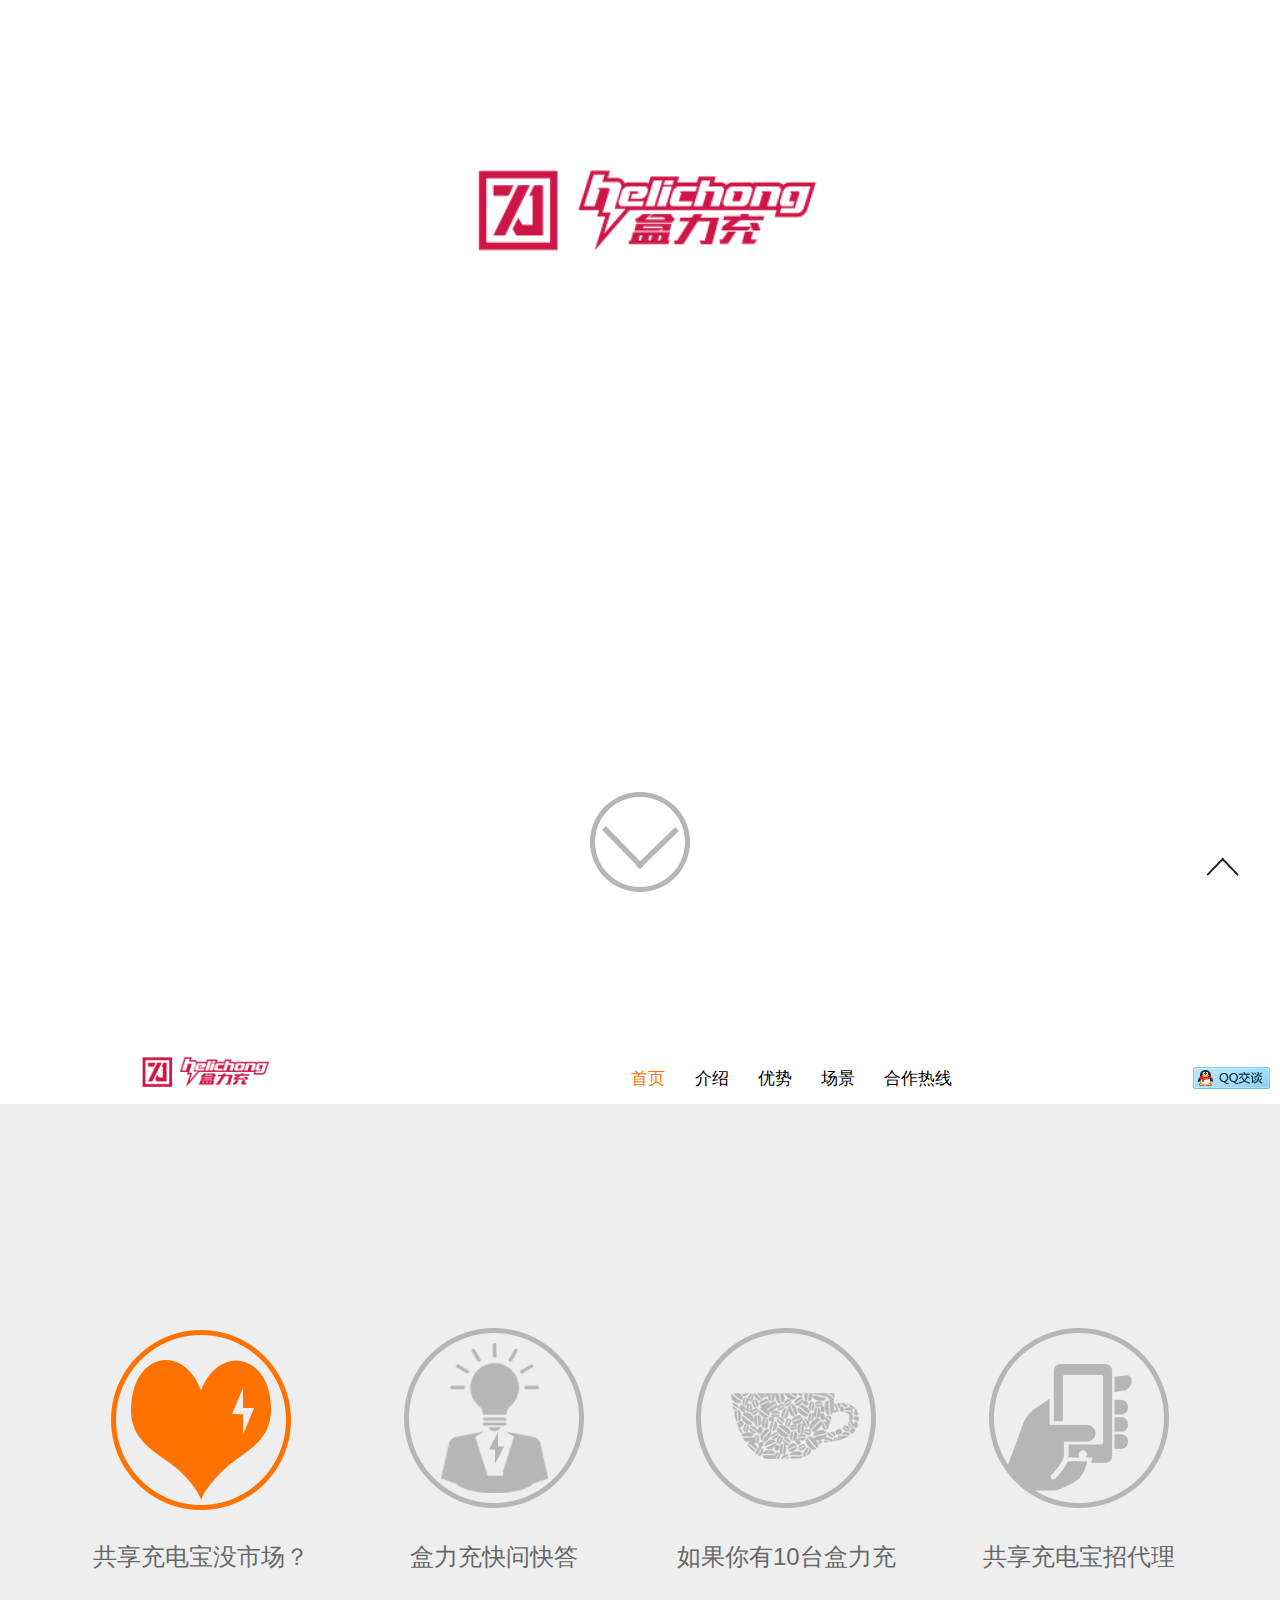
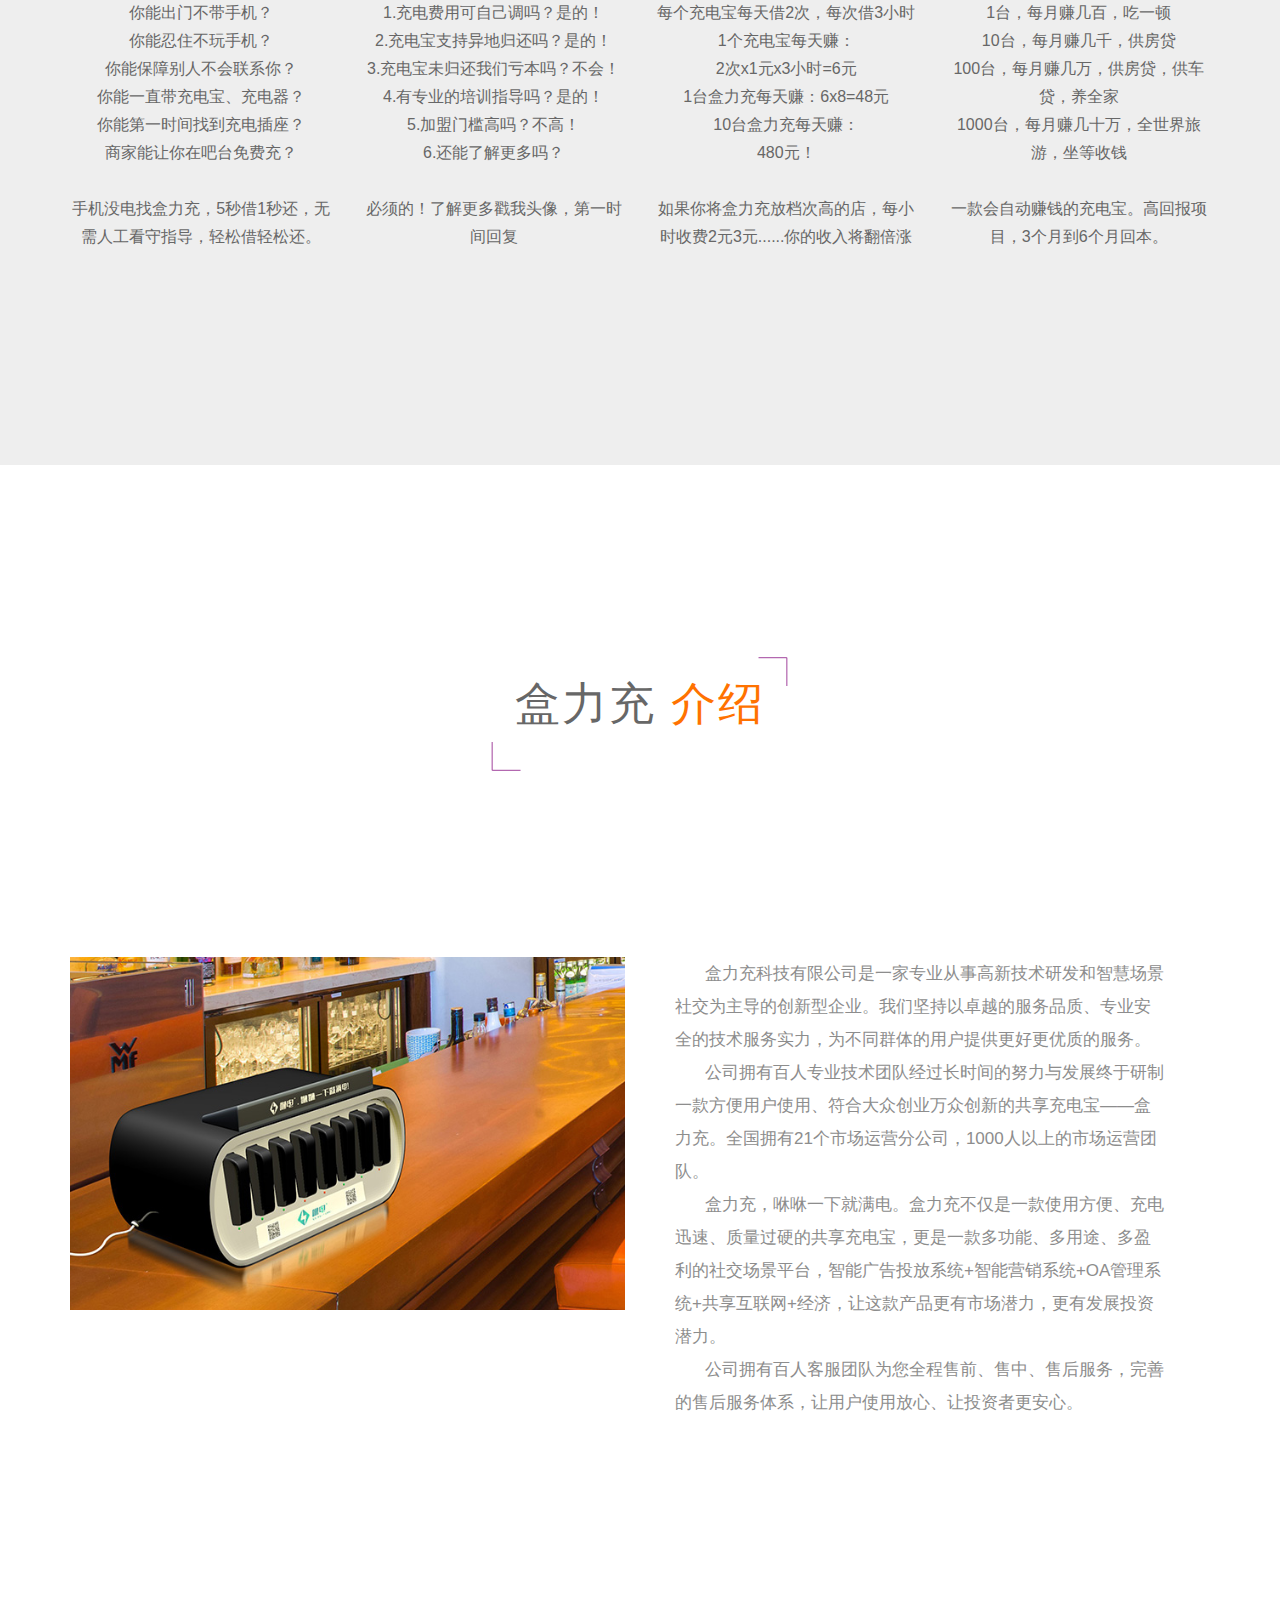
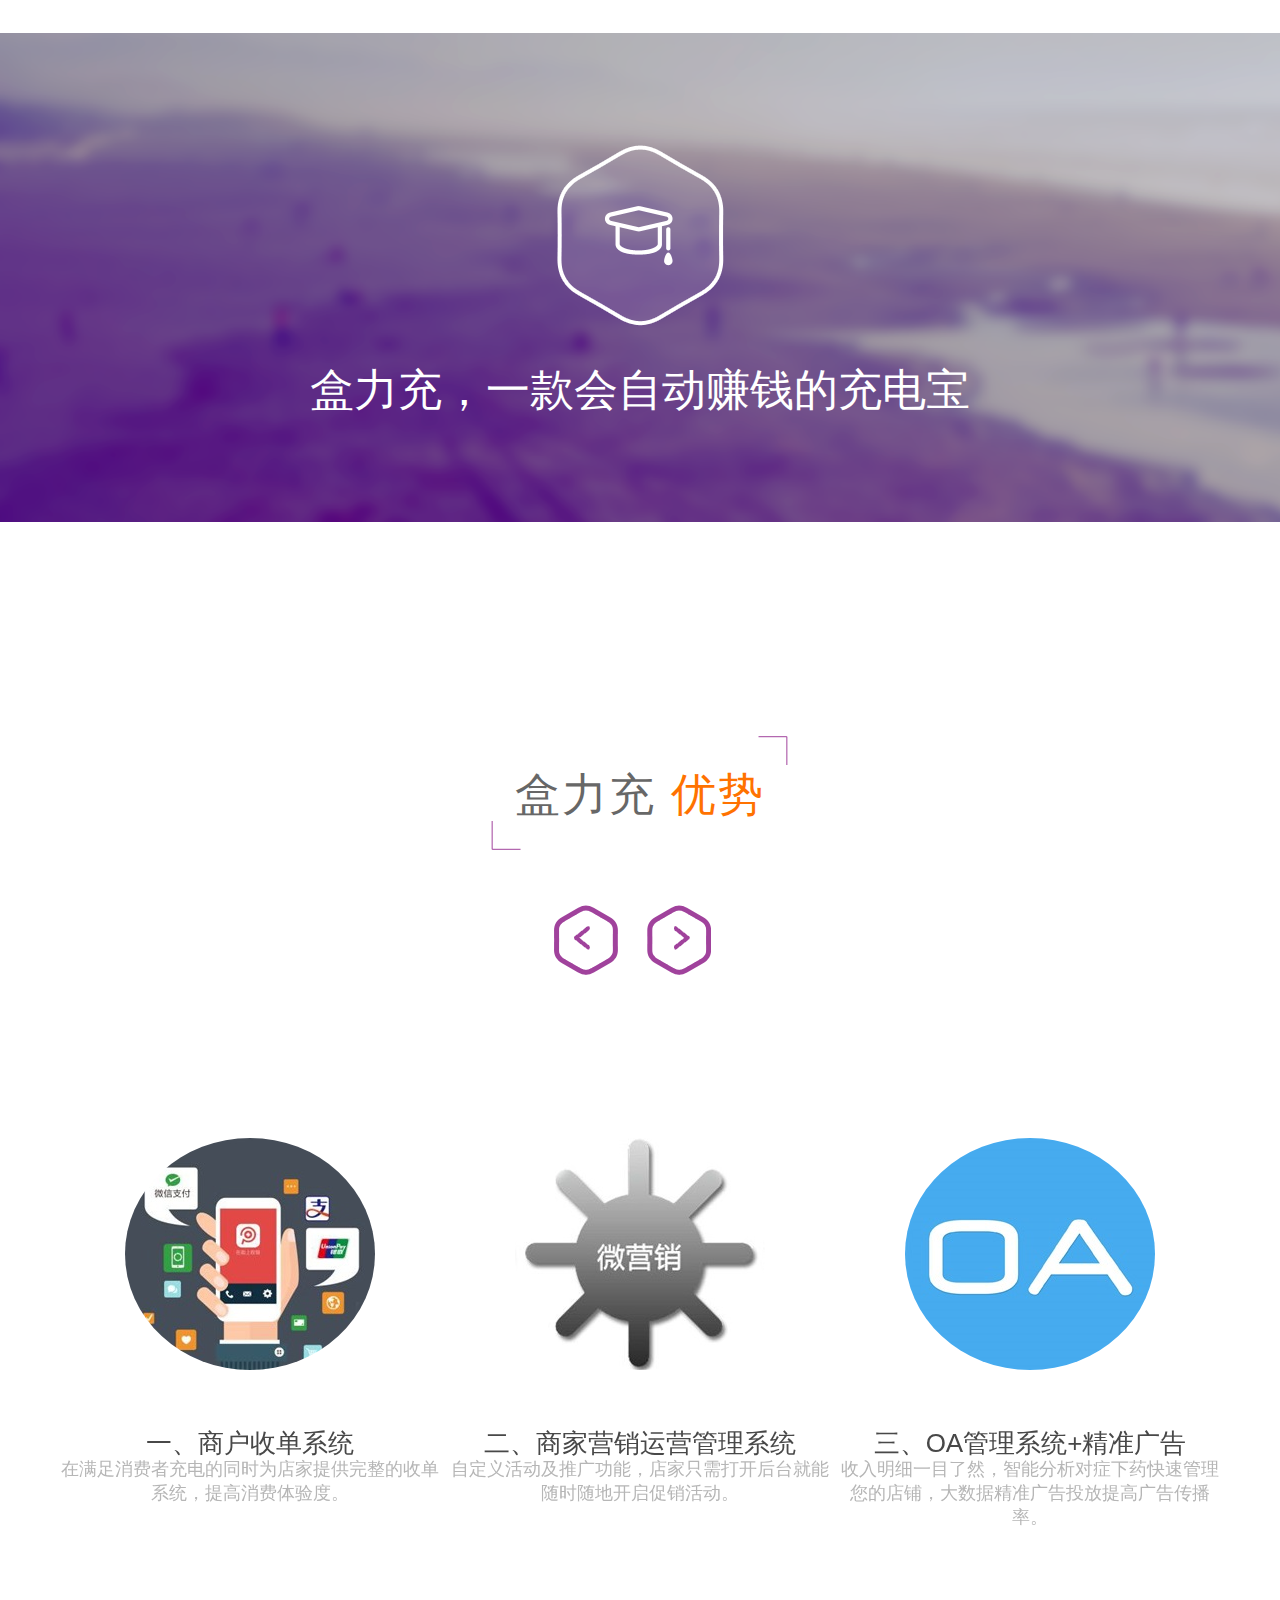
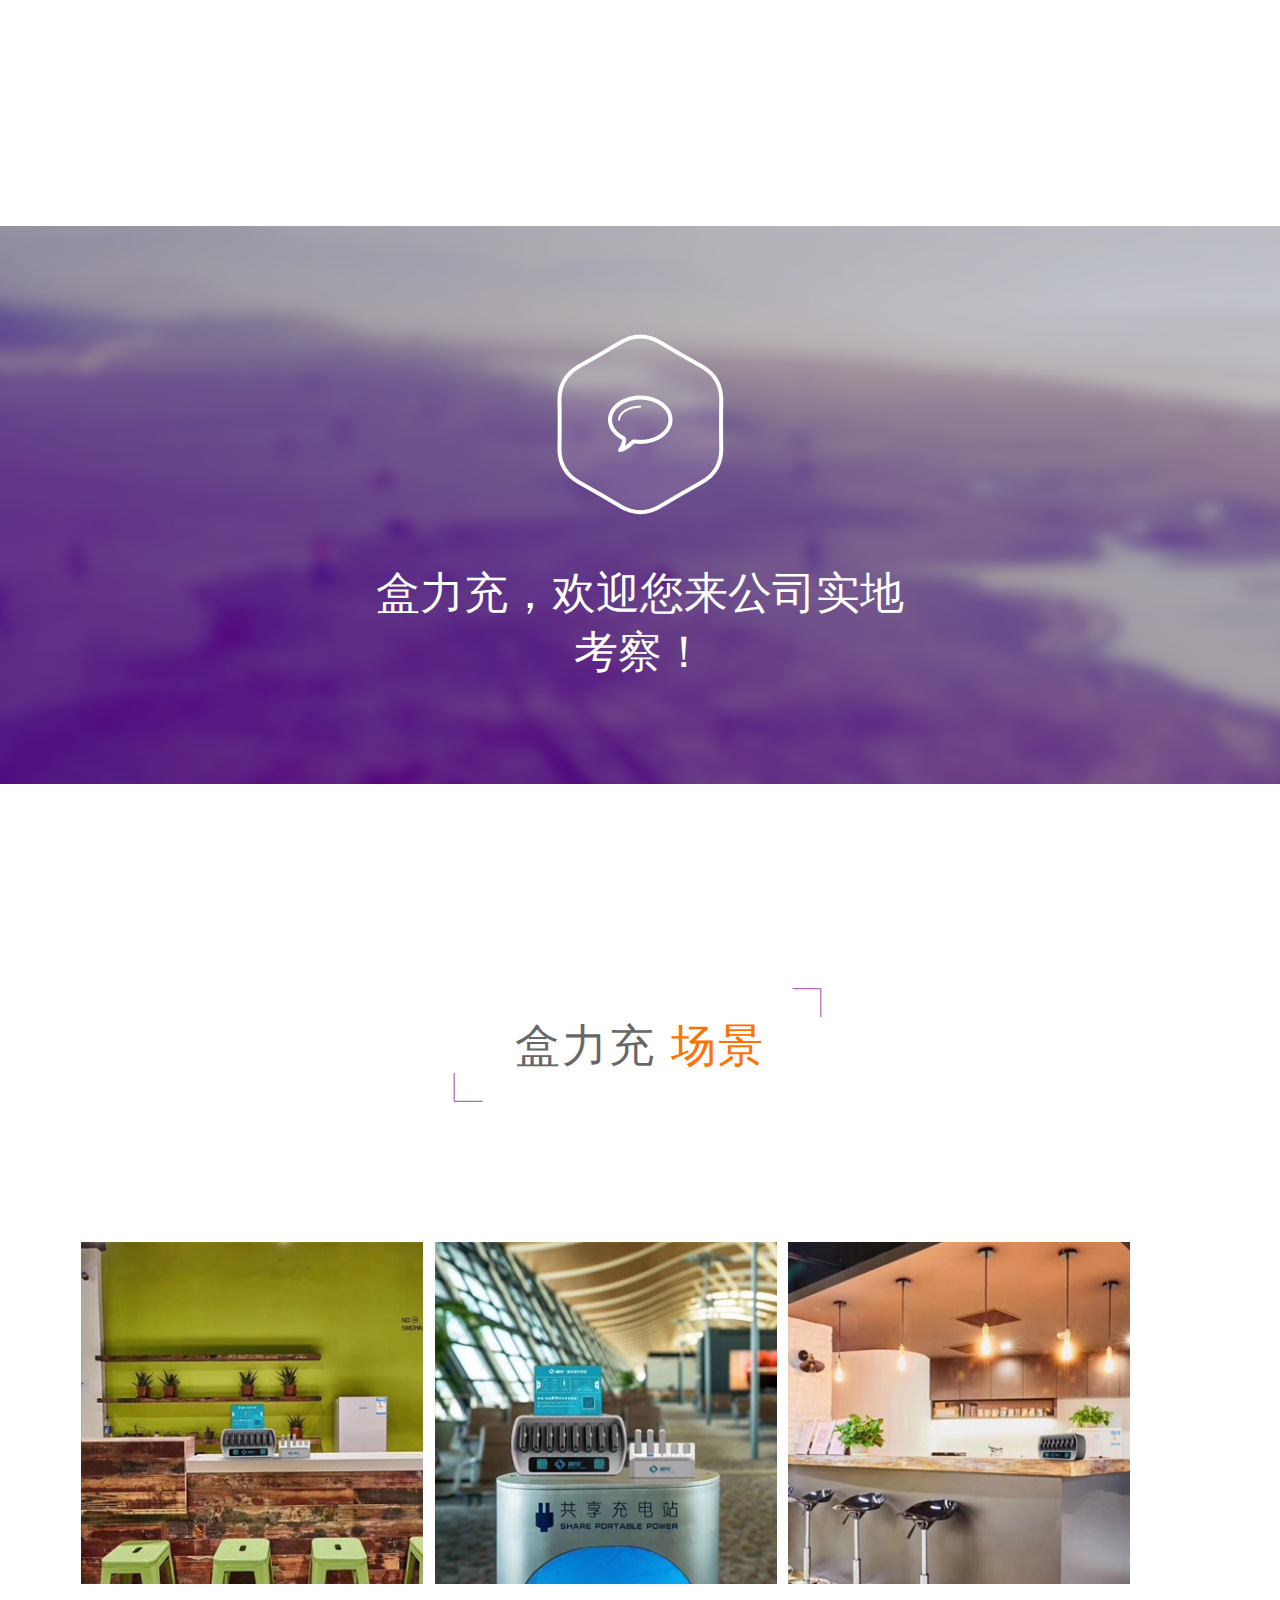
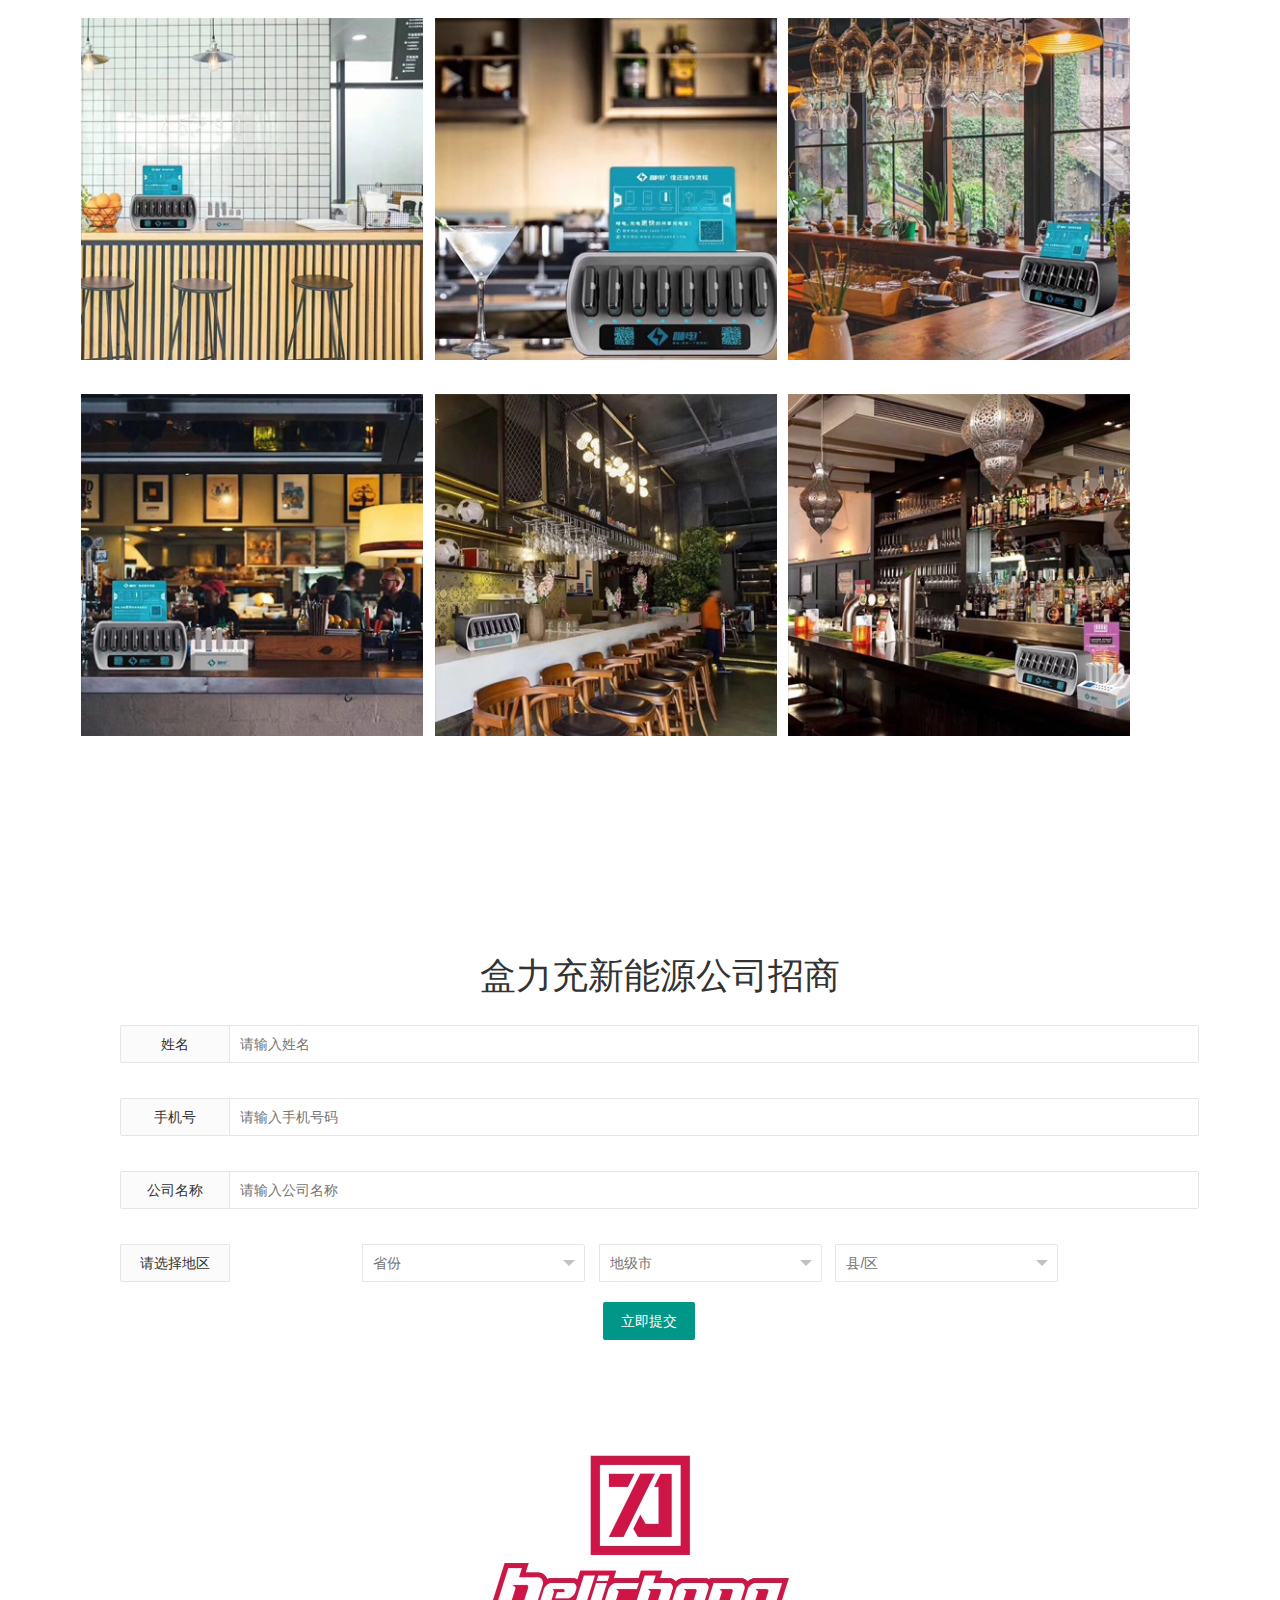
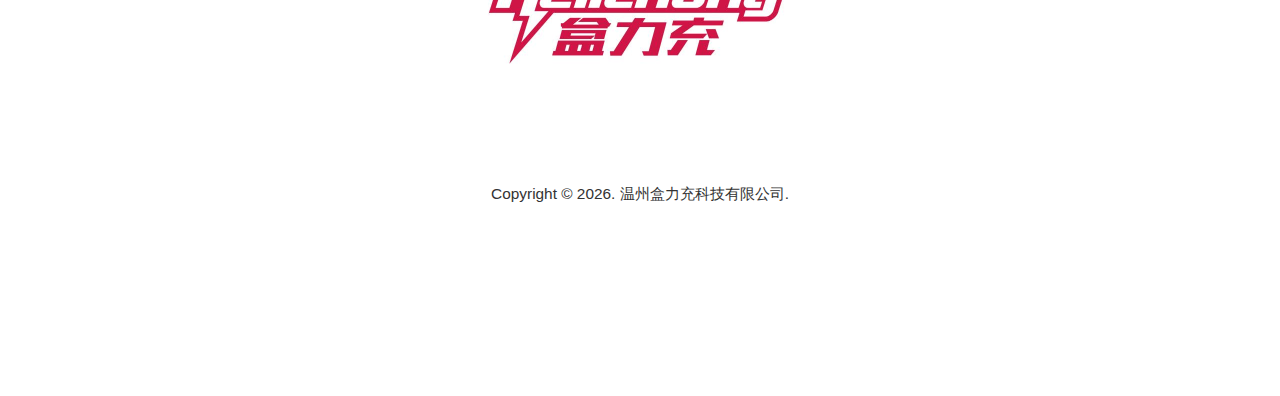
==== commit 26c2dfde: "video before" ====
--- a/index.html
+++ b/index.html
@@ -1,480 +1,603 @@
 <html>
 
-	<head>
-		<title>盒力充新能源有限公司</title>
-		<meta name="keywords" content="盒力充新能源有限公司" http-equiv="Access-Control-Allow-Origin" content="*" />
-		<meta name="description" content="盒力充新能源有限公司" />
-		<link href="static/css/style.css" rel="stylesheet" type="text/css" media="all" />
-		<link href="static/css/bootstrap.css" rel="stylesheet" type="text/css" media="all">
-		<script src="static/js/jquery.min.js"> </script>
-		<link rel="stylesheet" type="text/css" href="./layui/css/layui.css" />
-		<script src="./layui/layui.js" type="text/javascript" charset="utf-8"></script>
-		<script type="text/javascript" src="static/js/move-top.js"></script>
-		<script type="text/javascript" src="static/js/easing.js"></script>
-		<script type="text/javascript">
-			jQuery(document).ready(function($) {
-				$(".scroll").click(function(event) {
-					event.preventDefault();
-					$('html,body').animate({
-						scrollTop: $(this.hash).offset().top
-					}, 1000);
-				});
+<head>
+	<title>盒力充新能源有限公司</title>
+	<meta http-equiv="Content-Type" content="text/html;charset=UTF-8" />
+	<meta name="keywords" content="盒力充新能源有限公司" http-equiv="Access-Control-Allow-Origin" content="IE=edge chrome=1" />
+	<meta name="description" content="盒力充新能源有限公司" />
+	<link href="static/css/style.css" rel="stylesheet" type="text/css" media="all" />
+	<link href="static/css/bootstrap.css" rel="stylesheet" type="text/css" media="all">
+	<script src="static/js/jquery.min.js"> </script>
+	<link rel="stylesheet" type="text/css" href="./layui/css/layui.css" />
+	<script src="./layui/layui.all.js"></script>
+	<script type="text/javascript" src="static/js/easing.js"></script>
+	<script type="text/javascript">
+		jQuery(document).ready(function ($) {
+			$(".scroll").click(function (event) {
+				event.preventDefault();
+				$('html,body').animate({
+					scrollTop: $(this.hash).offset().top
+				}, 1000);
+			});
+
+
+
+
+		});
+
+		// 经纬度
+		// var longitude, latitude;
+		// window.onload = function () {
+		// 	//经度
+		// 	longitude = document.getElementById("longitude")
+
+		// 	//纬度
+		// 	latitude = document.getElementById("latitude")
+		// }
+
+
+		// function load() {
+		// 	if (navigator.geolocation) {
+		// 		navigator.geolocation.getCurrentPosition(
+		// 			showPosition, handleLocationError,
+		// 			{ maximumAge: 60000, timeout: 50000, enableHighAccuracy: true }
+		// 		);
+		// 	} else {
+		// 		// result.innerHTML = "该设备不支持gps定位";
+		// 		alert("该设备不支持gps定位")
+		// 	}
+		// }
+		// document.addEventListener("DOMContentLoaded", load)
+
+
+
+		// //获取位置失败
+		// function handleLocationError(error) {
+		// 	switch (error.code) {
+		// 		case 0:
+		// 			alert("获取位置信息出错！");
+		// 			break;
+		// 		case 1:
+		// 			alert("您设置了阻止该页面获取位置信息！");
+		// 			break;
+		// 		case 2:
+		// 			alert("浏览器无法确定您的位置！");
+		// 			break;
+		// 		case 3:
+		// 			alert("获取位置信息超时！");
+		// 			break;
+		// 	}
+		// }
+
+		// //显示位置
+		// function showPosition(position) {
+		// 	// console.log(position.coords.longitude)
+
+		// 	longitude.value = position.coords.longitude;
+		// 	// position.coords.latitude;
+		// 	// latitude.value = "纬度"
+		// 	// console.log("经度：" + longitude.value)
+
+		// }
+
+
+
+	</script>
+</head>
+
+<body>
+	<div id="home" class="header-top">
+		<div class="container">
+			<div class="header-logo">
+				<a href="#" title="盒力充共享"><img src="static/picture/logo.png" style="width: 400px;" alt="盒力充共享" /></a>
+			</div>
+			<div class="header-sub-text">
+				<h2>盒力充新能源科技有限公司</h2>
+				<p>公司拥有百人专业技术团队经过长时间的努力与发展终于研制出一款方便用户使用、符合大众创业万众创新的共享充电宝——盒力充。全国拥有21个市场运营分公司，1000人以上的市场运营团队。</p>
+			</div>
+			<div class="header-bottom-grids">
+				<!-- col-md-6 text-left-->
+				<div class="left-grid">
+					<div class="about-nav">
+						<a class="scroll" href="#xiudian_jieshao" title="共享">
+							<!-- <span class="nav-icon"> -->
+							<!-- </span><label>介绍</label></a> -->
+					</div>
+					<div class="about-nav1">
+						<a class="scroll" href="#xiudian_youshi" title="优势">
+							<!-- <span class="nav-icon1"> -->
+							<!-- </span><label>优势</label></a> -->
+					</div>
+					<!-- <div class="clearfix"> </div> -->
+				</div>
+				<!-- col-md-6  text-right-->
+				<div class="right-grid">
+					<div class="about-nav2">
+						<a class="scroll" href="#xiudian_changjing" title="场景">
+							<!-- <span class="nav-icon2"> -->
+							<!-- </span><label>场景</label></a> -->
+					</div>
+					<div class="about-nav3">
+						<a class="scroll" href="#contact" title="招商经理">
+							<!-- <span class="nav-icon3"></span> -->
+							<!-- <label>1</label> -->
+						</a>
+					</div>
+					<!-- <div class="clearfix" > </div> -->
+				</div>
+				<!-- <div class="clearfix" style="background: red; width: 200px;"> </div> -->
+			</div>
+			<div class="arrow-grid">
+				<div class="arrow">
+					<a class="scroll" href="#header-nav" title="共享-向下图标"><span> </span></a>
+				</div>
+			</div>
+		</div>
+	</div>
+	<!-- 视频 -->
+	 <!-- <video muted src="./static/mp4/zhuti.mp4" autoplay controls loop></video> -->
+	<div id="header-nav" class="header-nav">
+		<div class="top-nav">
+			<nav>
+				<div class="logo">
+					<a href="#" title="共享"><img src="static/picture/logo.png" alt="共享" style="width: 150px;" /></a>
+				</div>
+				<span class="menu"></span>
+				<ul>
+					<li class="active"><a class="scroll" href="#home" title="共享">首页</a></li>
+					<li><a class="scroll" href="#xiudian_jieshao" title="介绍">介绍</a></li>
+					<li><a class="scroll" href="#xiudian_youshi" title="优势">优势</a></li>
+					<li><a class="scroll" href="#xiudian_changjing" title="场景">场景</a></li>
+					<li class="contact"><a class="scroll" href="#contact" title="合作热线">合作热线</a></li>
+					<li class="contact" style="float:right;position:absolute;right:10px;"><a target="_blank"
+							href="http://wpa.qq.com/msgrd?v=3&uin=979594976&site=qq&menu=yes"><img border="0"
+								src="static/picture/qq.png" alt="加盟" title="加盟" /></a></li>
+					<div class="clearfix"> </div>
+				</ul>
+			</nav>
+		</div>
+		<script>
+			$("span.menu").click(function () {
+				$(".top-nav ul").slideToggle("slow", function () { });
 			});
 		</script>
-	</head>
-
-	<body>
-		<div id="home" class="header-top">
-			<div class="container">
-				<div class="header-logo">
-					<a href="#" title="盒力充共享"><img src="static/picture/logo.png" style="width: 400px;" alt="盒力充共享" /></a>
-				</div>
-				<div class="header-sub-text">
-					<h2>盒力充新能源有限公司</h2>
-					<p>公司拥有百人专业技术团队经过长时间的努力与发展终于研制出一款方便用户使用、符合大众创业万众创新的共享充电宝——盒力充。全国拥有21个市场运营分公司，1000人以上的市场运营团队。</p>
-				</div>
-				<div class="header-bottom-grids">
-					<div class="col-md-6 left-grid text-left">
-						<div class="about-nav">
-							<a class="scroll" href="#xiudian_jieshao" title="盒力充共享"><span class="nav-icon">
-								</span><label>盒力介绍</label></a>
-						</div>
-						<div class="about-nav1">
-							<a class="scroll" href="#xiudian_youshi" title="盒力充优势"><span class="nav-icon1">
-								</span><label>盒力充优势</label></a>
-						</div>
-						<div class="clearfix"> </div>
-					</div>
-					<div class="col-md-6 right-grid text-right">
-						<div class="about-nav2">
-							<a class="scroll" href="#xiudian_changjing" title="盒力充场景"><span class="nav-icon2">
-								</span><label>盒力充场景</label></a>
-						</div>
-						<div class="about-nav3">
-							<a class="scroll" href="#contact" title="盒力充招商经理">
-								<span class="nav-icon3"></span>
-								<label>招商经理</label>
-							</a>
-						</div>
-						<div class="clearfix"> </div>
-					</div>
-					<div class="clearfix"> </div>
-				</div>
-				<div class="arrow-grid">
-					<div class="arrow">
-						<a class="scroll" href="#header-nav" title="盒力充共享-向下图标"><span> </span></a>
-					</div>
-				</div>
-			</div>
-		</div>
-
-		<div id="header-nav" class="header-nav">
-			<div class="top-nav">
-				<nav>
-					<div class="logo">
-						<a href="#" title="盒力充共享"><img src="static/picture/logo.png" alt="盒力充共享" style="width: 150px;" /></a>
-					</div>
-					<span class="menu"></span>
-					<ul>
-						<li class="active"><a class="scroll" href="#home" title="盒力充共享">首页</a></li>
-						<li><a class="scroll" href="#xiudian_jieshao" title="盒力充介绍">盒力充介绍</a></li>
-						<li><a class="scroll" href="#xiudian_youshi" title="盒力充优势">盒力充优势</a></li>
-						<li><a class="scroll" href="#xiudian_changjing" title="盒力充场景">盒力充场景</a></li>
-						<li class="contact"><a class="scroll" href="#contact" title="盒力充招商经理">招商经理</a></li>
-						<li class="contact" style="float:right;position:absolute;right:10px;"><a target="_blank" href="http://wpa.qq.com/msgrd?v=3&uin=979594976&site=qq&menu=yes"><img
-								 border="0" src="static/picture/qq.png" alt="加盟盒力充" title="加盟盒力充" /></a></li>
-						<div class="clearfix"> </div>
-					</ul>
-				</nav>
-			</div>
-			<script>
-				$("span.menu").click(function() {
-					$(".top-nav ul").slideToggle("slow", function() {});
-				});
-			</script>
-			<script src="static/js/myscript.js"> </script>
-		</div>
-		<div class="content">
-			<div class="container">
-				<div class="row">
-					<div class="col-md-3 content-top-grid">
-						<sub> </sub>
-						<h3>共享充电宝没市场？</h3>
-						<p>你能出门不带手机？<br />
-							你能忍住不玩手机？<br />
-							你能保障别人不会联系你？<br />
-							你能一直带充电宝、充电器？<br />
-							你能第一时间找到充电插座？<br />
-							商家能让你在吧台免费充？<br />
-							<br />
-							手机没电找盒力充，5秒借1秒还，无需人工看守指导，轻松借轻松还。</p>
-					</div>
-					<div class="col-md-3 content-top-grid">
-						<span> </span>
-						<h3>盒力充快问快答</h3>
-						<p>1.充电费用可自己调吗？是的！<br />
-							2.充电宝支持异地归还吗？是的！<br />
-							3.充电宝未归还我们亏本吗？不会！<br />
-							4.有专业的培训指导吗？是的！<br />
-							5.加盟门槛高吗？不高！<br />
-							6.还能了解更多吗？<br /><br />
-							必须的！了解更多戳我头像，第一时间回复</p>
-					</div>
-					<div class="col-md-3 content-top-grid">
-						<small> </small>
-						<h3>如果你有10台盒力充</h3>
-						<p>每个充电宝每天借2次，每次借3小时<br />
-							1个充电宝每天赚：<br />2次x1元x3小时=6元<br />
-							1台盒力充每天赚：6x8=48元<br />
-							10台盒力充每天赚：<br />480元！<br />
-							<br />
-							如果你将盒力充放档次高的店，每小时收费2元3元......你的收入将翻倍涨</p>
-					</div>
-					<div class="col-md-3 content-top-grid">
-						<big> </big>
-						<h3>共享充电宝招代理</h3>
-						<p>1台，每月赚几百，吃一顿<br />
-							10台，每月赚几千，供房贷<br />
-							100台，每月赚几万，供房贷，供车贷，养全家<br />
-							1000台，每月赚几十万，全世界旅游，坐等收钱<br />
-							<br />
-							一款会自动赚钱的充电宝。高回报项目，3个月到6个月回本。
-						</p>
-					</div>
-				</div>
-			</div>
-		</div>
-		<div id="xiudian_jieshao" class="content-about">
-			<div class="container">
-				<div class="content-about-text">
-					<h2>盒力充 <small>介绍</small></h2>
+		<script src="static/js/myscript.js"> </script>
+	</div>
+	<div class="content">
+		<div class="container">
+			<div class="row">
+				<div class="col-md-3 content-top-grid">
+					<sub> </sub>
+					<h3>共享充电宝没市场？</h3>
+					<p>你能出门不带手机？<br />
+						你能忍住不玩手机？<br />
+						你能保障别人不会联系你？<br />
+						你能一直带充电宝、充电器？<br />
+						你能第一时间找到充电插座？<br />
+						商家能让你在吧台免费充？<br />
+						<br />
+						手机没电找盒力充，5秒借1秒还，无需人工看守指导，轻松借轻松还。</p>
+				</div>
+				<div class="col-md-3 content-top-grid">
 					<span> </span>
-				</div>
-				<div class="row">
-					<div class="col-md-6 content-about-grid-left">
-						<img src="static/picture/screen1.png" alt="盒力充共享">
-					</div>
-					<div class="col-md-6 content-about-grid-right">
-						<p style="text-indent:30px;">
-							盒力充科技有限公司是一家专业从事高新技术研发和智慧场景社交为主导的创新型企业。我们坚持以卓越的服务品质、专业安全的技术服务实力，为不同群体的用户提供更好更优质的服务。</p>
-						<p style="text-indent:30px;">
-							公司拥有百人专业技术团队经过长时间的努力与发展终于研制一款方便用户使用、符合大众创业万众创新的共享充电宝——盒力充。全国拥有21个市场运营分公司，1000人以上的市场运营团队。</p>
-						<p style="text-indent:30px;">
-							盒力充，咻咻一下就满电。盒力充不仅是一款使用方便、充电迅速、质量过硬的共享充电宝，更是一款多功能、多用途、多盈利的社交场景平台，智能广告投放系统+智能营销系统+OA管理系统+共享互联网+经济，让这款产品更有市场潜力，更有发展投资潜力。
-						</p>
-						<p style="text-indent:30px;">
-							公司拥有百人客服团队为您全程售前、售中、售后服务，完善的售后服务体系，让用户使用放心、让投资者更安心。</p>
-					</div>
-					<div class="clearfix"> </div>
-				</div>
-			</div>
-			<div class="content-about-bottom">
-				<div class="content-about-bottom-text">
-					<img src="static/picture/quote.png" alt="盒力充共享充电宝">
-					<p>盒力充，一款会自动赚钱的充电宝</p>
-				</div>
-			</div>
-		</div>
-		<div id="xiudian_youshi" class="content-team">
-			<div class="container">
-				<div class="content-team-text">
-					<h2>盒力充 <small>优势</small></h2>
-					<span> </span>
-				</div>
-				<div class="arrows">
-					<div class="left-arrow"> </div>
-					<div class="right-arrow"> </div>
-					<div class="clearfix"> </div>
-				</div>
-				<div class="row">
-					<script>
-						$(document).ready(function() {
-							$("#owl-demo1").owlCarousel({
-								items: 3,
-								lazyLoad: true,
-								autoPlay: true,
-								navigation: true,
-								navigationText: true,
-								pagination: false,
+					<h3>盒力充快问快答</h3>
+					<p>1.充电费用可自己调吗？是的！<br />
+						2.充电宝支持异地归还吗？是的！<br />
+						3.充电宝未归还我们亏本吗？不会！<br />
+						4.有专业的培训指导吗？是的！<br />
+						5.加盟门槛高吗？不高！<br />
+						6.还能了解更多吗？<br /><br />
+						必须的！了解更多戳我头像，第一时间回复</p>
+				</div>
+				<div class="col-md-3 content-top-grid">
+					<small> </small>
+					<h3>如果你有10台盒力充</h3>
+					<p>每个充电宝每天借2次，每次借3小时<br />
+						1个充电宝每天赚：<br />2次x1元x3小时=6元<br />
+						1台盒力充每天赚：6x8=48元<br />
+						10台盒力充每天赚：<br />480元！<br />
+						<br />
+						如果你将盒力充放档次高的店，每小时收费2元3元......你的收入将翻倍涨</p>
+				</div>
+				<div class="col-md-3 content-top-grid">
+					<big> </big>
+					<h3>共享充电宝招代理</h3>
+					<p>1台，每月赚几百，吃一顿<br />
+						10台，每月赚几千，供房贷<br />
+						100台，每月赚几万，供房贷，供车贷，养全家<br />
+						1000台，每月赚几十万，全世界旅游，坐等收钱<br />
+						<br />
+						一款会自动赚钱的充电宝。高回报项目，3个月到6个月回本。
+					</p>
+				</div>
+			</div>
+		</div>
+	</div>
+	<div id="xiudian_jieshao" class="content-about">
+		<div class="container">
+			<div class="content-about-text">
+				<h2>盒力充 <small>介绍</small></h2>
+				<span> </span>
+			</div>
+			<div class="row">
+				<div class="col-md-6 content-about-grid-left">
+					<img src="static/picture/screen1.png" alt="盒力充共享">
+				</div>
+				<div class="col-md-6 content-about-grid-right">
+					<p style="text-indent:30px;">
+						盒力充科技有限公司是一家专业从事高新技术研发和智慧场景社交为主导的创新型企业。我们坚持以卓越的服务品质、专业安全的技术服务实力，为不同群体的用户提供更好更优质的服务。</p>
+					<p style="text-indent:30px;">
+						公司拥有百人专业技术团队经过长时间的努力与发展终于研制一款方便用户使用、符合大众创业万众创新的共享充电宝——盒力充。全国拥有21个市场运营分公司，1000人以上的市场运营团队。</p>
+					<p style="text-indent:30px;">
+						盒力充，咻咻一下就满电。盒力充不仅是一款使用方便、充电迅速、质量过硬的共享充电宝，更是一款多功能、多用途、多盈利的社交场景平台，智能广告投放系统+智能营销系统+OA管理系统+共享互联网+经济，让这款产品更有市场潜力，更有发展投资潜力。
+					</p>
+					<p style="text-indent:30px;">
+						公司拥有百人客服团队为您全程售前、售中、售后服务，完善的售后服务体系，让用户使用放心、让投资者更安心。</p>
+				</div>
+				<div class="clearfix"> </div>
+			</div>
+		</div>
+		<div class="content-about-bottom">
+			<div class="content-about-bottom-text">
+				<img src="static/picture/quote.png" alt="盒力充共享充电宝">
+				<p>盒力充，一款会自动赚钱的充电宝</p>
+			</div>
+		</div>
+	</div>
+	<div id="xiudian_youshi" class="content-team">
+		<div class="container">
+			<div class="content-team-text">
+				<h2>盒力充 <small>优势</small></h2>
+				<span> </span>
+			</div>
+			<div class="arrows">
+				<div class="left-arrow"> </div>
+				<div class="right-arrow"> </div>
+				<div class="clearfix"> </div>
+			</div>
+			<div class="row">
+				<script>
+					$(document).ready(function () {
+						$("#owl-demo1").owlCarousel({
+							items: 3,
+							lazyLoad: true,
+							autoPlay: true,
+							navigation: true,
+							navigationText: true,
+							pagination: false,
+						});
+					});
+				</script>
+				<div id="owl-demo1" class="owl-carousel">
+					<div class="item">
+						<div class="team-left-grid">
+							<img src="static/picture/shanghushoudan.jpg" alt="一、商户收单系统">
+							<h2>一、商户收单系统</h2>
+							<p>在满足消费者充电的同时为店家提供完整的收单系统，提高消费体验度。</p>
+						</div>
+					</div>
+					<div class="item">
+						<div class="team-left-grid">
+							<img src="static/picture/shangjiayingxiao.jpg" alt="二、商家营销运营管理系统">
+							<h2>二、商家营销运营管理系统</h2>
+							<p>自定义活动及推广功能，店家只需打开后台就能随时随地开启促销活动。</p>
+						</div>
+					</div>
+					<div class="item">
+						<div class="team-left-grid">
+							<img src="static/picture/oa_ad.jpg" alt="三、OA管理系统+精准广告">
+							<h2>三、OA管理系统+精准广告</h2>
+							<p>收入明细一目了然，智能分析对症下药快速管理您的店铺，大数据精准广告投放提高广告传播率。</p>
+						</div>
+					</div>
+					<div class="item">
+						<div class="team-left-grid">
+							<img src="static/picture/rentigongxue.jpg" alt="四、人体工学设计">
+							<h2>四、人体工学设计</h2>
+							<p>造型时尚，追求前沿科技美感及手感，实用与艺术的完美结合。</p>
+						</div>
+					</div>
+					<div class="item">
+						<div class="team-left-grid">
+							<img src="static/picture/suijiesuihuan.jpg" alt="五、随借随还">
+							<h2>五、随借随还</h2>
+							<p>盒力充，更便捷的共享充电宝， 支持异地借还操作。</p>
+						</div>
+					</div>
+					<div class="item">
+						<div class="team-left-grid">
+							<img src="static/picture/anquankekao.jpg" alt="六、电池安全可靠">
+							<h2>六、电池安全可靠</h2>
+							<p>专业把控专业测试，电池安全可靠，使用阻燃材料更安全。</p>
+						</div>
+					</div>
+					<div class="item">
+						<div class="team-left-grid">
+							<img src="static/picture/chongdiangengkuai.jpg" alt="七、充电更快的共享充电宝">
+							<h2>七、充电更快的共享充电宝</h2>
+							<p>集成多种标准快充协议（QC/PD2.0&3.0、FCP、AFC、SFCP、MTK PE+ 1.1&2.0 等)。</p>
+						</div>
+					</div>
+					<div class="item">
+						<div class="team-left-grid">
+							<img src="static/picture/4gnet.jpg" alt="八、采用4G网络，拒绝延迟">
+							<h2>八、采用4G网络，拒绝延迟</h2>
+							<p>我们采用4G网络，针对大多数使用2G网络，网络超时率高，设备容易断线，我们用4G网络，设备在线率和网络数据传输率高。</p>
+						</div>
+					</div>
+					<div class="item">
+						<div class="team-left-grid">
+							<img src="static/picture/zijinanquan.jpg" alt="九、资金安全，放心充电">
+							<h2>九、资金安全，放心充电</h2>
+							<p>智能计时系统拒绝客户与商户发生纠纷，提高用户体验。</p>
+						</div>
+					</div>
+					<div class="item">
+						<div class="team-left-grid">
+							<img src="static/picture/zhuliuchongdiantou.jpg" alt="十、支持手机主流充电头">
+							<h2>十、支持手机主流充电头</h2>
+							<p>充电线反复使用率高，耐用，不容易坏， 支持苹果，安卓，Type-c。</p>
+						</div>
+					</div>
+					<div class="item">
+						<div class="team-left-grid">
+							<img src="static/picture/dulijishuzhichi.jpg" alt="十一、独立技术支持">
+							<h2>十一、独立技术支持</h2>
+							<p>具有完全自主知识产权，设备结构、电池结构和槽位设计都自主设计，已经申报专利。</p>
+						</div>
+					</div>
+					<div class="item">
+						<div class="team-left-grid">
+							<img src="static/picture/suoyouchangjing.jpg" alt="十二、支持所有场景应用">
+							<h2>十二、支持所有场景应用</h2>
+							<p>客房，餐厅，酒吧，机场，商场，KTV，电影院，景区。</p>
+						</div>
+					</div>
+				</div>
+			</div>
+		</div>
+	</div>
+	<div>
+		<div class="content-about-bottom">
+			<div class="content-services-bottom-text">
+				<img src="static/picture/service.png" alt="盒力充共享">
+				<p class="bottom-text">盒力充，欢迎您来公司实地考察！</p>
+			</div>
+		</div>
+	</div>
+	<link href="static/css/owl.carousel.css" rel="stylesheet">
+	<script src="static/js/owl.carousel.js"></script>
+	<script>
+		$(document).ready(function () {
+			$("#owl-demo").owlCarousel({
+				items: 1,
+				lazyLoad: true,
+				autoPlay: true,
+				navigation: false,
+				navigationText: false,
+				pagination: true,
+			});
+		});
+	</script>
+	<div class="container">
+		<div id="xiudian_changjing" class="portfolio">
+			<div class="port-text">
+				<h2>盒力充 <small>场景</small></h2>
+				<span class="folio"> </span>
+			</div>
+			<div class="section" id="section-3">
+				<div id="portfoliolist">
+					<div class="portfolio card mix_all" data-cat="card" style="display: inline-block; opacity: 1;">
+						<div class="portfolio-wrapper wow bounceIn" data-wow-delay="0.4s">
+							<a href="#" class="b-link-stripe b-animate-go  thickbox play-icon popup-with-zoom-anim"
+								title="盒力充共享">
+								<img src="static/picture/t1.jpg" class="img-responsive" alt="盒力充场景" /></a>
+						</div>
+					</div>
+					<div class="portfolio app mix_all" data-cat="app" style="display: inline-block; opacity: 1;">
+						<div class="portfolio-wrapper wow bounceIn" data-wow-delay="0.4s">
+							<a href="#" class="b-link-stripe b-animate-go  thickbox play-icon popup-with-zoom-anim"
+								title="盒力充共享">
+								<img src="static/picture/t2.jpg" class="img-responsive" alt="盒力充场景" /></a>
+						</div>
+					</div>
+					<div class="portfolio card mix_all" data-cat="card" style="display: inline-block; opacity: 1;">
+						<div class="portfolio-wrapper wow bounceIn" data-wow-delay="0.4s">
+							<a href="#" class="b-link-stripe b-animate-go  thickbox play-icon popup-with-zoom-anim"
+								title="盒力充共享">
+								<img src="static/picture/t3.jpg" class="img-responsive" alt="盒力充场景" /></a>
+						</div>
+					</div>
+					<div class="portfolio icon mix_all" data-cat="icon" style="display: inline-block; opacity: 1;">
+						<div class="portfolio-wrapper wow bounceIn" data-wow-delay="0.4s">
+							<a href="#" class="b-link-stripe b-animate-go  thickbox play-icon popup-with-zoom-anim"
+								title="盒力充共享">
+								<img src="static/picture/t4.jpg" class="img-responsive" alt="盒力充场景" /></a>
+						</div>
+					</div>
+					<div class="portfolio card mix_all" data-cat="card" style="display: inline-block; opacity: 1;">
+						<div class="portfolio-wrapper wow bounceIn" data-wow-delay="0.4s">
+							<a href="#" class="b-link-stripe b-animate-go  thickbox play-icon popup-with-zoom-anim"
+								title="盒力充共享">
+								<img src="static/picture/t5.jpg" class="img-responsive" alt="盒力充场景" /></a>
+						</div>
+					</div>
+					<div class="portfolio fun mix_all" data-cat="fun" style="display: inline-block; opacity: 1;">
+						<div class="portfolio-wrapper wow bounceIn" data-wow-delay="0.4s">
+							<a href="#" class="b-link-stripe b-animate-go  thickbox play-icon popup-with-zoom-anim"
+								title="盒力充共享">
+								<img src="static/picture/t6.jpg" class="img-responsive" alt="盒力充场景" /></a>
+						</div>
+					</div>
+					<div class="portfolio icon mix_all" data-cat="icon" style="display: inline-block; opacity: 1;">
+						<div class="portfolio-wrapper wow bounceIn" data-wow-delay="0.4s">
+							<a href="#" class="b-link-stripe b-animate-go  thickbox play-icon popup-with-zoom-anim"
+								title="盒力充共享">
+								<img src="static/picture/t7.jpg" class="img-responsive" alt="盒力充场景" /></a>
+						</div>
+					</div>
+					<div class="portfolio card mix_all" data-cat="card" style="display: inline-block; opacity: 1;">
+						<div class="portfolio-wrapper wow bounceIn" data-wow-delay="0.4s">
+							<a href="#" class="b-link-stripe b-animate-go  thickbox play-icon popup-with-zoom-anim"
+								title="盒力充共享">
+								<img src="static/picture/t8.jpg" class="img-responsive" alt="盒力充场景" /></a>
+						</div>
+					</div>
+					<div class="portfolio fun mix_all" data-cat="fun" style="display: inline-block; opacity: 1;">
+						<div class="portfolio-wrapper wow bounceIn" data-wow-delay="0.4s">
+							<a href="#" class="b-link-stripe b-animate-go  thickbox play-icon popup-with-zoom-anim"
+								title="盒力充共享">
+								<img src="static/picture/t9.jpg" class="img-responsive" alt="盒力充场景" /></a>
+						</div>
+					</div>
+					<div class="clearfix"></div>
+				</div>
+			</div>
+		</div>
+		<script type="text/javascript" src="static/js/jquery.mixitup.min.js"></script>
+		<script type="text/javascript">
+			$(function () {
+				var filterList = {
+					init: function () {
+						$('#portfoliolist').mixitup({
+							targetSelector: '.portfolio',
+							filterSelector: '.filter',
+							effects: ['fade'],
+							easing: 'snap',
+							onMixEnd: filterList.hoverEffect()
+						});
+					},
+					hoverEffect: function () {
+						$('#portfoliolist .portfolio').hover(
+							function () {
+								$(this).find('.label').stop().animate({
+									bottom: 0
+								}, 200, 'easeOutQuad');
+								$(this).find('img').stop().animate({
+									top: -30
+								}, 500, 'easeOutQuad');
+							},
+							function () {
+								$(this).find('.label').stop().animate({
+									bottom: -40
+								}, 200, 'easeInQuad');
+								$(this).find('img').stop().animate({
+									top: 0
+								}, 300, 'easeOutQuad');
+							}
+						);
+					}
+				};
+				filterList.init();
+			});
+		</script>
+	</div>
+
+
+	
+
+	<div id="contact" id="arrow" class="content-Get-in-touch">
+		<div class="container">
+			<div id="bottom">
+				<h1 id="title">盒力充新能源公司招商</h1>
+				<!-- action="http://127.0.0.1/post" method="post" -->
+				<form id="helichong" class="layui-form layui-form-pane" action="http://127.0.0.1/post" method="post">
+					<div class="layui-form-item a">
+						<label class="layui-form-label">姓名</label>
+						<div class="layui-input-block">
+							<input id="username" type="username" name="username" required lay-verify="required"
+								placeholder="请输入姓名" autocomplete="off" class="layui-input">
+						</div>
+					</div>
+
+					<div class="layui-form-item a">
+						<label class="layui-form-label">手机号</label>
+						<div class="layui-input-block">
+							<input type="telephone" name="telephone" required lay-verify="required"
+								placeholder="请输入手机号码" autocomplete="off" class="layui-input">
+						</div>
+					</div>
+
+					<div class="layui-form-item a">
+						<label class="layui-form-label">公司名称</label>
+						<div class="layui-input-block">
+							<input type="company" name="company" required lay-verify="required" placeholder="请输入公司名称"
+								autocomplete="off" class="layui-input">
+						</div>
+					</div>
+
+					<div class="layui-form-item a">
+						<label class="layui-form-label">请选择地区</label>
+						<div class="layui-inline">
+							<select name="province" id="province" lay-verify="required" lay-search
+								lay-filter="province">
+								<option value="">省份</option>
+							</select>
+						</div>
+						<div class="layui-inline">
+							<select name="city" id="city" lay-verify="required" lay-search lay-filter="city">
+								<option value="">地级市</option>
+							</select>
+						</div>
+						<div class="layui-inline">
+							<select name="district" id="district" lay-verify="required" lay-search>
+								<option value="">县/区</option>
+							</select>
+						</div>
+					</div>
+
+					<!-- <div class="layui-form-item a">
+						<div class="layui-input-block">
+							<input name="longitude" autocomplete="off" class="layui-input" value="">
+						</div>
+					</div>
+
+					<div class="layui-form-item a">
+						<div class="layui-input-block">
+							<input name="latitude" autocomplete="off" class="layui-input" value="">
+						</div>
+					</div> -->
+
+					<div class="layui-form-item">
+						<div class="layui-input-block">
+							<!-- style="margin-left: -130px;" -->
+							<button id="formsubmit" class="layui-btn" lay-submit lay-filter="*"
+								style="margin-left: -130px;">立即提交</button>
+						</div>
+					</div>
+
+					<script type="text/javascript" src="./layui/layui.all.js">
+
+						layui.use('form', function () {
+							var form = layui.form;
+							form.render(); //更新全部
+
+							//监听提交
+							form.on('submit(formDemo)', function (data) {
+								// layer.msg(JSON.stringify(data.field));
+								alert(123)
 							});
 						});
 					</script>
-					<div id="owl-demo1" class="owl-carousel">
-						<div class="item">
-							<div class="team-left-grid">
-								<img src="static/picture/shanghushoudan.jpg" alt="一、商户收单系统">
-								<h2>一、商户收单系统</h2>
-								<p>在满足消费者充电的同时为店家提供完整的收单系统，提高消费体验度。</p>
-							</div>
-						</div>
-						<div class="item">
-							<div class="team-left-grid">
-								<img src="static/picture/shangjiayingxiao.jpg" alt="二、商家营销运营管理系统">
-								<h2>二、商家营销运营管理系统</h2>
-								<p>自定义活动及推广功能，店家只需打开后台就能随时随地开启促销活动。</p>
-							</div>
-						</div>
-						<div class="item">
-							<div class="team-left-grid">
-								<img src="static/picture/oa_ad.jpg" alt="三、OA管理系统+精准广告">
-								<h2>三、OA管理系统+精准广告</h2>
-								<p>收入明细一目了然，智能分析对症下药快速管理您的店铺，大数据精准广告投放提高广告传播率。</p>
-							</div>
-						</div>
-						<div class="item">
-							<div class="team-left-grid">
-								<img src="static/picture/rentigongxue.jpg" alt="四、人体工学设计">
-								<h2>四、人体工学设计</h2>
-								<p>造型时尚，追求前沿科技美感及手感，实用与艺术的完美结合。</p>
-							</div>
-						</div>
-						<div class="item">
-							<div class="team-left-grid">
-								<img src="static/picture/suijiesuihuan.jpg" alt="五、随借随还">
-								<h2>五、随借随还</h2>
-								<p>盒力充，更便捷的共享充电宝， 支持异地借还操作。</p>
-							</div>
-						</div>
-						<div class="item">
-							<div class="team-left-grid">
-								<img src="static/picture/anquankekao.jpg" alt="六、电池安全可靠">
-								<h2>六、电池安全可靠</h2>
-								<p>专业把控专业测试，电池安全可靠，使用阻燃材料更安全。</p>
-							</div>
-						</div>
-						<div class="item">
-							<div class="team-left-grid">
-								<img src="static/picture/chongdiangengkuai.jpg" alt="七、充电更快的共享充电宝">
-								<h2>七、充电更快的共享充电宝</h2>
-								<p>集成多种标准快充协议（QC/PD2.0&3.0、FCP、AFC、SFCP、MTK PE+ 1.1&2.0 等)。</p>
-							</div>
-						</div>
-						<div class="item">
-							<div class="team-left-grid">
-								<img src="static/picture/4gnet.jpg" alt="八、采用4G网络，拒绝延迟">
-								<h2>八、采用4G网络，拒绝延迟</h2>
-								<p>我们采用4G网络，针对大多数使用2G网络，网络超时率高，设备容易断线，我们用4G网络，设备在线率和网络数据传输率高。</p>
-							</div>
-						</div>
-						<div class="item">
-							<div class="team-left-grid">
-								<img src="static/picture/zijinanquan.jpg" alt="九、资金安全，放心充电">
-								<h2>九、资金安全，放心充电</h2>
-								<p>智能计时系统拒绝客户与商户发生纠纷，提高用户体验。</p>
-							</div>
-						</div>
-						<div class="item">
-							<div class="team-left-grid">
-								<img src="static/picture/zhuliuchongdiantou.jpg" alt="十、支持手机主流充电头">
-								<h2>十、支持手机主流充电头</h2>
-								<p>充电线反复使用率高，耐用，不容易坏， 支持苹果，安卓，Type-c。</p>
-							</div>
-						</div>
-						<div class="item">
-							<div class="team-left-grid">
-								<img src="static/picture/dulijishuzhichi.jpg" alt="十一、独立技术支持">
-								<h2>十一、独立技术支持</h2>
-								<p>具有完全自主知识产权，设备结构、电池结构和槽位设计都自主设计，已经申报专利。</p>
-							</div>
-						</div>
-						<div class="item">
-							<div class="team-left-grid">
-								<img src="static/picture/suoyouchangjing.jpg" alt="十二、支持所有场景应用">
-								<h2>十二、支持所有场景应用</h2>
-								<p>客房，餐厅，酒吧，机场，商场，KTV，电影院，景区。</p>
-							</div>
-						</div>
-					</div>
-				</div>
-			</div>
-		</div>
-		<div>
-			<div class="content-about-bottom">
-				<div class="content-services-bottom-text">
-					<img src="static/picture/service.png" alt="盒力充共享">
-					<p class="bottom-text">盒力充，欢迎您来公司实地考察！</p>
-				</div>
-			</div>
-		</div>
-		<link href="static/css/owl.carousel.css" rel="stylesheet">
-		<script src="static/js/owl.carousel.js"></script>
-		<script>
-			$(document).ready(function() {
-				$("#owl-demo").owlCarousel({
-					items: 1,
-					lazyLoad: true,
-					autoPlay: true,
-					navigation: false,
-					navigationText: false,
-					pagination: true,
-				});
-			});
-		</script>
-		<div class="container">
-			<div id="xiudian_changjing" class="portfolio">
-				<div class="port-text">
-					<h2>盒力充 <small>场景</small></h2>
-					<span class="folio"> </span>
-				</div>
-				<div class="section" id="section-3">
-					<div id="portfoliolist">
-						<div class="portfolio card mix_all" data-cat="card" style="display: inline-block; opacity: 1;">
-							<div class="portfolio-wrapper wow bounceIn" data-wow-delay="0.4s">
-								<a href="#" class="b-link-stripe b-animate-go  thickbox play-icon popup-with-zoom-anim" title="盒力充共享">
-									<img src="static/picture/t1.jpg" class="img-responsive" alt="盒力充场景" /></a>
-							</div>
-						</div>
-						<div class="portfolio app mix_all" data-cat="app" style="display: inline-block; opacity: 1;">
-							<div class="portfolio-wrapper wow bounceIn" data-wow-delay="0.4s">
-								<a href="#" class="b-link-stripe b-animate-go  thickbox play-icon popup-with-zoom-anim" title="盒力充共享">
-									<img src="static/picture/t2.jpg" class="img-responsive" alt="盒力充场景" /></a>
-							</div>
-						</div>
-						<div class="portfolio card mix_all" data-cat="card" style="display: inline-block; opacity: 1;">
-							<div class="portfolio-wrapper wow bounceIn" data-wow-delay="0.4s">
-								<a href="#" class="b-link-stripe b-animate-go  thickbox play-icon popup-with-zoom-anim" title="盒力充共享">
-									<img src="static/picture/t3.jpg" class="img-responsive" alt="盒力充场景" /></a>
-							</div>
-						</div>
-						<div class="portfolio icon mix_all" data-cat="icon" style="display: inline-block; opacity: 1;">
-							<div class="portfolio-wrapper wow bounceIn" data-wow-delay="0.4s">
-								<a href="#" class="b-link-stripe b-animate-go  thickbox play-icon popup-with-zoom-anim" title="盒力充共享">
-									<img src="static/picture/t4.jpg" class="img-responsive" alt="盒力充场景" /></a>
-							</div>
-						</div>
-						<div class="portfolio card mix_all" data-cat="card" style="display: inline-block; opacity: 1;">
-							<div class="portfolio-wrapper wow bounceIn" data-wow-delay="0.4s">
-								<a href="#" class="b-link-stripe b-animate-go  thickbox play-icon popup-with-zoom-anim" title="盒力充共享">
-									<img src="static/picture/t5.jpg" class="img-responsive" alt="盒力充场景" /></a>
-							</div>
-						</div>
-						<div class="portfolio fun mix_all" data-cat="fun" style="display: inline-block; opacity: 1;">
-							<div class="portfolio-wrapper wow bounceIn" data-wow-delay="0.4s">
-								<a href="#" class="b-link-stripe b-animate-go  thickbox play-icon popup-with-zoom-anim" title="盒力充共享">
-									<img src="static/picture/t6.jpg" class="img-responsive" alt="盒力充场景" /></a>
-							</div>
-						</div>
-						<div class="portfolio icon mix_all" data-cat="icon" style="display: inline-block; opacity: 1;">
-							<div class="portfolio-wrapper wow bounceIn" data-wow-delay="0.4s">
-								<a href="#" class="b-link-stripe b-animate-go  thickbox play-icon popup-with-zoom-anim" title="盒力充共享">
-									<img src="static/picture/t7.jpg" class="img-responsive" alt="盒力充场景" /></a>
-							</div>
-						</div>
-						<div class="portfolio card mix_all" data-cat="card" style="display: inline-block; opacity: 1;">
-							<div class="portfolio-wrapper wow bounceIn" data-wow-delay="0.4s">
-								<a href="#" class="b-link-stripe b-animate-go  thickbox play-icon popup-with-zoom-anim" title="盒力充共享">
-									<img src="static/picture/t8.jpg" class="img-responsive" alt="盒力充场景" /></a>
-							</div>
-						</div>
-						<div class="portfolio fun mix_all" data-cat="fun" style="display: inline-block; opacity: 1;">
-							<div class="portfolio-wrapper wow bounceIn" data-wow-delay="0.4s">
-								<a href="#" class="b-link-stripe b-animate-go  thickbox play-icon popup-with-zoom-anim" title="盒力充共享">
-									<img src="static/picture/t9.jpg" class="img-responsive" alt="盒力充场景" /></a>
-							</div>
-						</div>
-						<div class="clearfix"></div>
-					</div>
-				</div>
-			</div>
-			<script type="text/javascript" src="static/js/jquery.mixitup.min.js"></script>
-			<script type="text/javascript">
-				$(function() {
-					var filterList = {
-						init: function() {
-							$('#portfoliolist').mixitup({
-								targetSelector: '.portfolio',
-								filterSelector: '.filter',
-								effects: ['fade'],
-								easing: 'snap',
-								onMixEnd: filterList.hoverEffect()
-							});
-						},
-						hoverEffect: function() {
-							$('#portfoliolist .portfolio').hover(
-								function() {
-									$(this).find('.label').stop().animate({
-										bottom: 0
-									}, 200, 'easeOutQuad');
-									$(this).find('img').stop().animate({
-										top: -30
-									}, 500, 'easeOutQuad');
-								},
-								function() {
-									$(this).find('.label').stop().animate({
-										bottom: -40
-									}, 200, 'easeInQuad');
-									$(this).find('img').stop().animate({
-										top: 0
-									}, 300, 'easeOutQuad');
-								}
-							);
-						}
-					};
-					filterList.init();
-				});
-			</script>
-		</div>
-		<div id="contact" id="arrow" class="content-Get-in-touch">
-			<div class="container">
-				<div id="bottom">
-					<h1 id="title">盒力充新能源公司招商</h1>
-					<form id="helichong" class="layui-form layui-form-pane" action="http://127.0.0.1/post" method="post">
-						<div class="layui-form-item a">
-							<label class="layui-form-label">姓名</label>
-							<div class="layui-input-block">
-								<input type="username" name="username" required lay-verify="required" placeholder="请输入姓名" autocomplete="off"
-								 class="layui-input">
-							</div>
-						</div>
-
-						<div class="layui-form-item a">
-							<label class="layui-form-label">手机号</label>
-							<div class="layui-input-block">
-								<input type="telephone" name="telephone" required lay-verify="required" placeholder="请输入手机号码" autocomplete="off"
-								 class="layui-input">
-							</div>
-						</div>
-
-						<div class="layui-form-item a">
-							<label class="layui-form-label">公司名称</label>
-							<div class="layui-input-block">
-								<input type="company" name="company" required lay-verify="required" placeholder="请输入公司名称" autocomplete="off"
-								 class="layui-input">
-							</div>
-						</div>
-
-
-						<script type="text/javascript" src="./layui/layui.all.js">
-							layui.use('form', function() {
-								var form = layui.form;
-								form.render(); //更新全部
-
-								//监听提交
-								form.on('submit(formDemo)', function(data) {
-									layer.msg(JSON.stringify(data.field));
-									return false;
-								});
-							});
-						</script>
-					</form>
-				</div>
-
-
-				<div class="content-portfolio">
-					<a href="#" title="盒力充共享"><img src="static/picture/logo.png" style="width: 400px; margin-top: 40px;" alt="盒力充共享"></a>
-					<p>Copyright &copy; 2018. 温州盒力充科技有限公司.</p>
-				</div>
-			</div>
-		</div>
-		<script type="text/javascript">
-			$(document).ready(function() {
-				$().UItoTop({
-					easingType: 'easeOutQuart'
-				});
-			});
-		</script>
-		<a href="#" id="toTop" style="display: block;" title="盒力充共享-回到顶部"> <span id="toTopHover" style="opacity: 1;">
-			</span></a>
-	</body>
-
-</html>
+					<script src="./static/js/area.js"></script>
+					<script src="./static/js/select.js"></script>
+				</form>
+			</div>
+
+
+			<div class="content-portfolio">
+				<a href="#" title="盒力充共享"><img src="static/picture/logo2.jpg" style="width: 400px; margin-top: 40px; "
+						alt="盒力充共享"></a>
+				<p>Copyright &copy; <span id="htmldate"></span> 温州盒力充科技有限公司.</p>
+			</div>
+		</div>
+	</div>
+	<a href="#" id="toTop" style="display: block;" title="盒力充共享-回到顶部"> <span id="toTopHover" style="opacity: 1;">
+		</span></a>
+	<script>
+		var date = new Date();
+		$("#htmldate").text(date.getFullYear() + '.')
+	</script>
+</body>
+
+</html>--- a/static/css/style.css
+++ b/static/css/style.css
@@ -58,8 +58,21 @@
 .container {
 	padding: 100;
 	margin: 0;
-	width: 90%
-}
+	width: 90%;
+	display: flex;
+	flex-direction: column;
+}
+
+video {
+	/* position: fixed; */
+	right: 0;
+	min-width: 100%;
+	min-height: 100%;
+	width: auto;
+	height: auto;
+	/* z-index: -999; */
+}
+
 
 /*--- header-top ----*/
 .header-logo {
@@ -90,7 +103,7 @@
 }
 
 .header-text span {
-	color: #9F449B;
+	color: #ff7200;
 	font-size: 60px;
 }
 
@@ -124,13 +137,7 @@
 	margin: 0 auto;
 }
 
-.grid-left {
-	text-align: center;
-}
-
-.grid-right {
-	text-align: center;
-}
+
 
 /*--- header-bottom ----*/
 .logo {
@@ -145,7 +152,7 @@
 
 .logo small {
 	font-family: 'Open Sans', sans-serif;
-	color: #9F449B;
+	color: #ff7200;
 	font-size: 22px;
 }
 
@@ -175,11 +182,11 @@
 }
 
 .top-nav ul li.active a {
-	color: #9F449B;
+	color: #ff7200;
 }
 
 .top-nav ul li a:hover {
-	color: #9F449B;
+	color: #ff7200;
 	text-decoration: none;
 	transition: 0.5s all;
 	-webkit-transition: 0.5s all;
@@ -205,11 +212,27 @@
 	width: 50% !important;
 }
 
+/* 第一个 */
+.header-bottom-grids {
+	height: 300px;
+	display: flex;
+	justify-content: center;
+}
+
+.left-grid, .right-grid {
+	height: 300px;
+	width: 500px;
+	display: flex;
+	align-items: center;
+}
+
+
 .about-nav1,
 .about-nav,
 .about-nav3,
 .about-nav2 {
-	width: 33% !important;
+	flex: 1;
+	text-align: center;
 }
 
 .about-nav5,
@@ -219,18 +242,21 @@
 .about-nav3,
 .about-nav2:hover {
 	cursor: pointer;
+	
 }
 
 /*------ about-nav -----*/
 .about-nav {
 	width: 180px;
-	height: 180px;
-	display: inline-block;
-	background: url(../images/bha.png) no-repeat 0px 0px;
+	height: 200px;
+	display: inline-block;
+	background: url(../images/jieshao.png) no-repeat 0px 0px;
+	background-position:center;
 }
 
 .about-nav:hover {
-	background: url(../images/hoverbg.png) no-repeat 0px 0px;
+	background: url(../images/jieshao2.png) no-repeat 0px 0px;
+	background-position:center;
 	transition: 0.5s;
 	-webkit-transition: 0.5s;
 	-moz-transition: 0.5s;
@@ -241,8 +267,9 @@
 .about-nav span.nav-icon {
 	width: 67px;
 	height: 70px;
-	display: inline-block;
+	display: block;
 	background: url(../images/ve.png) no-repeat 0px 0px;
+	background-position:center center;
 }
 
 .about-nav label,
@@ -276,18 +303,24 @@
 
 .about-nav a,
 .about-nav1 a {
+	width: 200px;
+	height: 100px;
 	padding-top: 3em;
 	display: inline-block;
-	margin-left: 32%;
+	margin-left: 20%;
 }
 
 .about-nav3 a {
+	width: 200px;
+	height: 100px;
 	padding-top: 5em;
 	display: inline-block;
 	margin-right: 32%;
 }
 
 .about-nav2 a {
+	width: 200px;
+	height: 100px;
 	padding-top: 3em;
 	display: inline-block;
 	margin-right: 26%;
@@ -295,13 +328,15 @@
 
 .about-nav1 {
 	width: 180px;
-	height: 180px;
-	display: inline-block;
-	background: url(../images/bha.png) no-repeat 0px 0px;
+	height: 200px;
+	display: inline-block;
+	background: url(../images/youshi.png) no-repeat 0px 0px;
+	background-position:center;
 }
 
 .about-nav1:hover {
-	background: url(../images/hoverbg.png) no-repeat 0px 0px;
+	background: url(../images/youshi2.png) no-repeat 0px 0px;
+	background-position:center;
 	transition: 0.5s;
 	-webkit-transition: 0.5s;
 	-moz-transition: 0.5s;
@@ -318,13 +353,15 @@
 
 .about-nav2 {
 	width: 180px;
-	height: 180px;
-	display: inline-block;
-	background: url(../images/bha.png) no-repeat 0px 0px;
+	height: 200px;
+	display: inline-block;
+	background: url(../images/changjing.png) no-repeat 0px 0px;
+	background-position:center;
 }
 
 .about-nav2:hover {
-	background: url(../images/hoverbg.png) no-repeat 0px 0px;
+	background: url(../images/changjing2.png) no-repeat 0px 0px;
+	background-position:center;
 	transition: 0.5s;
 	-webkit-transition: 0.5s;
 	-moz-transition: 0.5s;
@@ -337,17 +374,20 @@
 	height: 70px;
 	display: inline-block;
 	background: url(../images/pen.png) no-repeat 0px 0px;
+	background-position:center;
 }
 
 .about-nav3 {
 	width: 180px;
-	height: 180px;
-	display: inline-block;
-	background: url(../images/bha.png) no-repeat 0px 0px;
+	height: 200px;
+	display: inline-block;
+	background: url(../images/paper1.png) no-repeat 0px 0px;
+	background-position:center;
 }
 
 .about-nav3:hover {
-	background: url(../images/hoverbg.png) no-repeat 0px 0px;
+	background: url(../images/paper2.png) no-repeat 0px 0px;
+	background-position:center;
 	transition: 0.5s;
 	-webkit-transition: 0.5s;
 	-moz-transition: 0.5s;
@@ -424,7 +464,7 @@
 }
 
 .arrow-grid {
-	width: 10%;
+	/* width: 10%; */
 	margin: 0 auto;
 }
 
@@ -433,11 +473,11 @@
 	height: 120px;
 	margin-bottom: 25%;
 	display: inline-block;
-	background: url(../images/arrow.png) no-repeat 0px 0px;
+	background: url(../images/arrow.png) no-repeat center
 }
 
 .arrow a:hover {
-	background: url(../images/arrow1.png) no-repeat 0px 0px;
+	background: url(../images/arrow1.png) no-repeat center;
 	transition: 0.5s;
 	-webkit-transition: 0.5s;
 	-moz-transition: 0.5s;
@@ -549,7 +589,7 @@
 }
 
 .content-about small {
-	color: #9F449B;
+	color: #ff7200;
 	font-size: 45px;
 }
 
@@ -558,7 +598,7 @@
 	position: absolute;
 	width: 297px;
 	height: 114;
-	top: -67%;
+	top: 33%;
 	right: 37%;
 }
 
@@ -638,7 +678,7 @@
 }
 
 .content-team small {
-	color: #9F449B;
+	color: #ff7200;
 	font-size: 45px;
 }
 
@@ -647,7 +687,7 @@
 	position: absolute;
 	width: 297px;
 	height: 114;
-	top: -67%;
+	top: 33%;
 	right: 37%;
 }
 
@@ -802,7 +842,7 @@
 }
 
 .content-skills small {
-	color: #9F449B;
+	color: #ff7200;
 	font-size: 45px;
 }
 
@@ -844,25 +884,25 @@
 }
 
 .progressy1 p {
-	background: #9F449B;
+	background: #ff7200;
 	width: 85%;
 	height: 20px;
 }
 
 .progressy2 p {
-	background: #9F449B;
+	background: #ff7200;
 	width: 75%;
 	height: 20px;
 }
 
 .progressy3 p {
-	background: #9F449B;
+	background: #ff7200;
 	width: 67%;
 	height: 20px;
 }
 
 .progressy4 p {
-	background: #9F449B;
+	background: #ff7200;
 	width: 80%;
 	height: 20px;
 }
@@ -1061,13 +1101,13 @@
 
 #filters li span.active {
 	color: #fff;
-	border: 1px solid #9F449B;
-	background: #9F449B;
+	border: 1px solid #ff7200;
+	background: #ff7200;
 	border-radius: 6px;
 }
 
 #filters li span:hover {
-	border: 1px solid #9F449B;
+	border: 1px solid #ff7200;
 }
 
 #portfoliolist .portfolio {
@@ -1304,7 +1344,7 @@
 }
 
 .port-text small {
-	color: #9F449B;
+	color: #ff7200;
 	font-size: 45px;
 }
 
@@ -1324,8 +1364,8 @@
 }
 
 .allactive {
-	border: solid 1px #9F449B;
-	background: #9F449B;
+	border: solid 1px #ff7200;
+	background: #ff7200;
 	font-family: 'Lato', sans-serif;
 	font-size: 16px;
 	padding: 4%;
@@ -1360,8 +1400,8 @@
 
 .all:hover {
 
-	border: solid 1px #9F449B;
-	background: #9F449B;
+	border: solid 1px #ff7200;
+	background: #ff7200;
 	transition: 0.3s all;
 	-webkit-transition: 0.3s all;
 	-moz-transition: 0.3s all;
@@ -1419,7 +1459,7 @@
 }
 
 .watch a:hover {
-	border: solid 2px #9F449B;
+	border: solid 2px #ff7200;
 	background: #FFFFFF;
 	transition: 0.3s all;
 	-webkit-transition: 0.3s all;
@@ -1443,7 +1483,7 @@
 }
 
 .content-Get-in-touch small {
-	color: #9F449B;
+	color: #ff7200;
 	font-size: 45px;
 }
 
@@ -1618,7 +1658,7 @@
 }
 
 .content-portfolio p a {
-	color: #9F449B;
+	color: #ff7200;
 }
 
 .content-portfolio p a:hover {
@@ -1654,29 +1694,28 @@
 /*----- responsive-design ------*/
 @media (max-width:1024px) {
 
+	.header-bottom-grids {
+		height: 400px;
+		display: flex;
+		flex-direction: column;
+		/* justify-content: center; */
+		align-items: center;
+	}
+
+	.left-grid, .right-grid {
+
+	}
+
 	.about-nav5,
 	.about-nav4,
 	.about-nav3,
 	.about-nav2,
 	.about-nav1,
 	.about-nav {
-		width: 61% !important;
-	}
-
-	.about-nav1,
-	.about-nav {
-		margin-left: 14%;
-	}
-
-	.arrow-grid {
-		width: 20%;
-	}
-
-	.about-nav4 a,
-	.about-nav5 a {
-		padding-right: 4em;
-	}
-
+		/* width: 61% !important; */
+	}
+
+	
 	.header-top-grids {
 		width: 42%;
 		margin-left: 38%;
@@ -1821,36 +1860,38 @@
 
 	.header-bottom-grids {
 		width: 100%;
-	}
-
-	.about-nav5,
-	.about-nav4 {
-		width: 76% !important;
-	}
-
-	.about-nav3,
+		display: flex;
+		flex-direction: column;
+	}
+
+	.left-grid, .right-grid {
+		display: flex;
+		width: 400px;
+		/* flex-direction: column; */
+	}
+	/* .about-nav3,
 	.about-nav2,
 	.about-nav1,
 	.about-nav {
 		width: 49%;
-	}
-
-	.about-nav1,
+	} */
+
+	/* .about-nav1,
 	.about-nav {
 		margin-left: 0%;
-	}
-
-	.header-bottom-grids div.left-grid,
+	} */
+
+	/* .header-bottom-grids div.left-grid,
 	.header-bottom-grids div.right-grid {
 		width: 50%;
 		padding-left: 0;
 		padding-right: 0;
-	}
-
-	.left-grid,
+	} */
+
+	/* .left-grid,
 	.right-grid {
 		float: left;
-	}
+	} */
 
 	.logo {
 		margin: 2% 0 1.2% 2%;
@@ -2056,11 +2097,11 @@
 		margin-left: 3em;
 	}
 
-	.header-bottom-grids div.left-grid,
+	/* .header-bottom-grids div.left-grid,
 	.header-bottom-grids div.right-grid {
 		width: 66%;
 		margin-left: 17%;
-	}
+	} */
 
 	.top-nav span.menu {
 		display: none;
@@ -2275,9 +2316,10 @@
 		height: 20px;
 	}
 
-	.header-top-grids,
-	.header-bottom-grids div.left-grid,
-	.header-bottom-grids div.right-grid {
+	.header-top-grids
+	/* .header-bottom-grids div.left-grid,
+	.header-bottom-grids div.right-grid  */
+	{
 		margin-left: 0%;
 		width: 100%;
 	}
@@ -2288,8 +2330,8 @@
 	.about-nav2,
 	.about-nav1,
 	.about-nav {
-		height: 110px;
-		background-size: 88%;
+		/* height: 110px; */
+		background-size: 75%;
 	}
 
 	.about-nav4:hover,
@@ -2297,7 +2339,7 @@
 	.about-nav2:hover,
 	.about-nav1:hover,p
 	.about-nav:hover {
-		background-size: 90%;
+		background-size: 80%;
 	}
 
 	.about-nav4 span.nav-icon4,
@@ -2343,17 +2385,24 @@
 	}
 
 	.arrow-grid {
-		width: 28%;
+		/* width: 28%; */
+		
+	}
+
+	.arrow {
+		display: flex;
+		justify-content: center;
+		align-items: center;
 	}
 
 	.arrow a {
 		height: 70px;
-		background-size: 50%;
-		margin-bottom: 0;
+		background-size: 70%;
+		/* margin-bottom: 0; */
 	}
 
 	.arrow a:hover {
-		background-size: 50%;
+		background-size: 70%;
 	}
 
 	.content-top-grid {
@@ -2428,7 +2477,7 @@
 		position: absolute;
 		width: 200px;
 		height: 80;
-		top: -67%;
+		top: 33%;
 		right: 11%;
 	}
 
